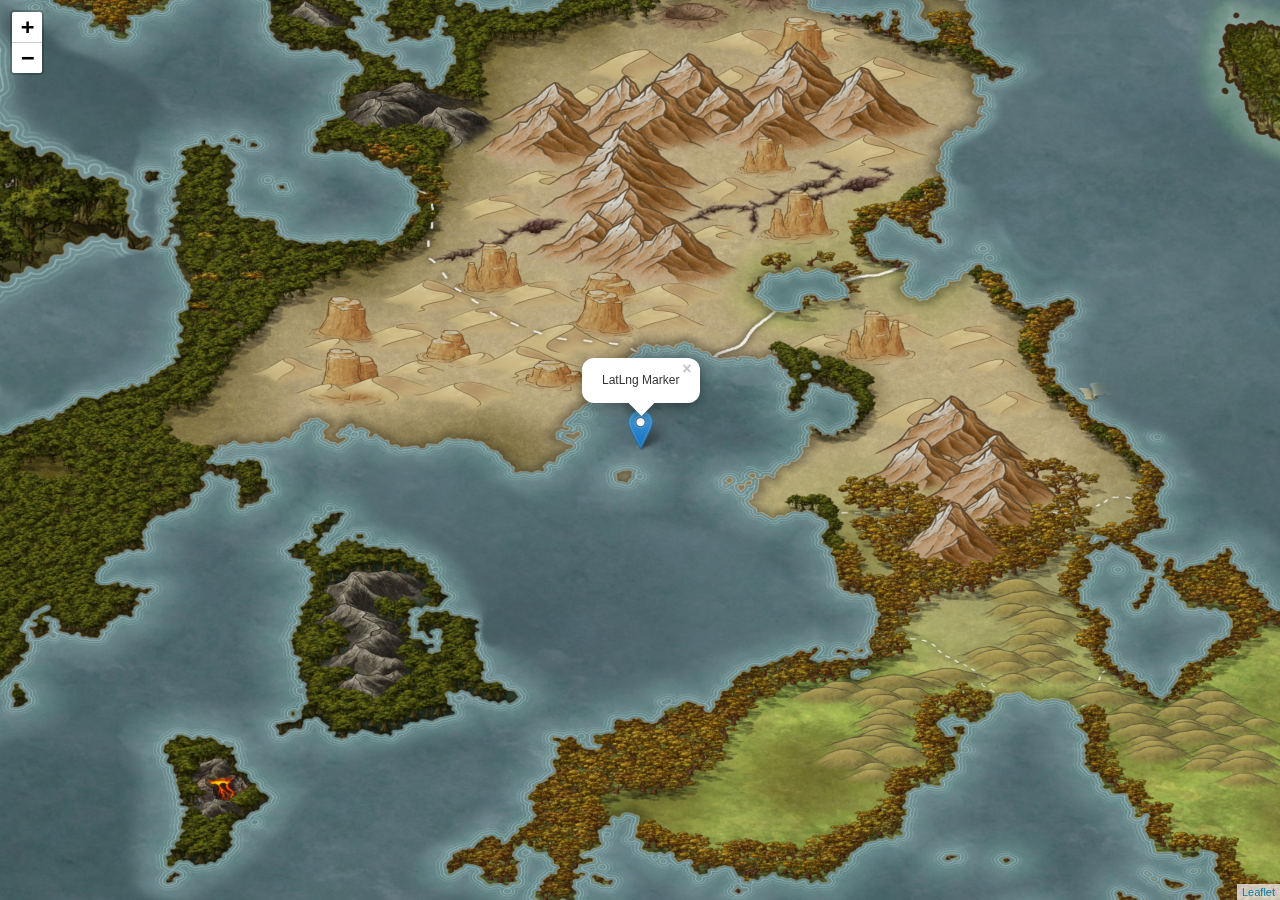
==== atlas_map/index.html @ 491e66ee "MVP - initial commit" ====
<!DOCTYPE html>
<html = style="height: 100%;">
	<head>
		<title>Atlas: Martan Continents</title>
		<meta name="viewport" content="width=device-width, initial-scale=1.0">
		<link rel="stylesheet" href="scripts/leaflet/leaflet.css">
		<script src="scripts/leaflet/leaflet.js"></script>
    <script src="scripts/custom/markers.js"></script>
	</head>
	
	<body style="height: 100%;margin: 0;">
		<div id="map" style="width: 100%; height: 100%; background: #000000;"></div>

<!--Script Container-->
  <script type="text/javascript">

    //Map Layer Creation
    var map = L.map('map').setView([0.000413, 0.00018], 24);
    L.tileLayer('map/{z}/{x}/{y}.webp', {
        continuousWorld: false,
        noWrap: true,	
        minZoom: 20,
        maxZoom: 25,
    }).addTo(map);

    //Dummy Coordinate Marker
    var marker = L.marker([0.000413, 0.00018], {
        draggable: true,
    }).addTo(map);
    marker.bindPopup('LatLng Marker').openPopup();
    marker.on('dragend', function(e) {
        marker.getPopup().setContent(marker.getLatLng().toString()).openOn(map);
    });



  /*
  The following are coordinate markers.
  */
    var hes_duzakh = L.marker([0.000482, 0.000252]).bindPopup('<b>Duzakh</b>');


/* 

//Marker Visbility Controls
  L.control.layers(null, overlays).addTo(map);

//Marker Groups
	var mg_towns = L.layerGroup([el_gulndar,el_teglhus]);
	var mg_towers = L.layerGroup([el_ochri_college]);

//Marker Overlay
	var overlays={
		"Towns" : mg_towns,
		"Towers" : mg_towers,
		}
    
*/



  </script>
<!--Script Container-->

	</body>
</html>
---- atlas_map/scripts/leaflet/leaflet.css ----
/* required styles */

.leaflet-pane,
.leaflet-tile,
.leaflet-marker-icon,
.leaflet-marker-shadow,
.leaflet-tile-container,
.leaflet-pane > svg,
.leaflet-pane > canvas,
.leaflet-zoom-box,
.leaflet-image-layer,
.leaflet-layer {
	position: absolute;
	left: 0;
	top: 0;
	}
.leaflet-container {
	overflow: hidden;
	}
.leaflet-tile,
.leaflet-marker-icon,
.leaflet-marker-shadow {
	-webkit-user-select: none;
	   -moz-user-select: none;
	        user-select: none;
	  -webkit-user-drag: none;
	}
/* Prevents IE11 from highlighting tiles in blue */
.leaflet-tile::selection {
	background: transparent;
}
/* Safari renders non-retina tile on retina better with this, but Chrome is worse */
.leaflet-safari .leaflet-tile {
	image-rendering: -webkit-optimize-contrast;
	}
/* hack that prevents hw layers "stretching" when loading new tiles */
.leaflet-safari .leaflet-tile-container {
	width: 1600px;
	height: 1600px;
	-webkit-transform-origin: 0 0;
	}
.leaflet-marker-icon,
.leaflet-marker-shadow {
	display: block;
	}
/* .leaflet-container svg: reset svg max-width decleration shipped in Joomla! (joomla.org) 3.x */
/* .leaflet-container img: map is broken in FF if you have max-width: 100% on tiles */
.leaflet-container .leaflet-overlay-pane svg,
.leaflet-container .leaflet-marker-pane img,
.leaflet-container .leaflet-shadow-pane img,
.leaflet-container .leaflet-tile-pane img,
.leaflet-container img.leaflet-image-layer,
.leaflet-container .leaflet-tile {
	max-width: none !important;
	max-height: none !important;
	}

.leaflet-container.leaflet-touch-zoom {
	-ms-touch-action: pan-x pan-y;
	touch-action: pan-x pan-y;
	}
.leaflet-container.leaflet-touch-drag {
	-ms-touch-action: pinch-zoom;
	/* Fallback for FF which doesn't support pinch-zoom */
	touch-action: none;
	touch-action: pinch-zoom;
}
.leaflet-container.leaflet-touch-drag.leaflet-touch-zoom {
	-ms-touch-action: none;
	touch-action: none;
}
.leaflet-container {
	-webkit-tap-highlight-color: transparent;
}
.leaflet-container a {
	-webkit-tap-highlight-color: rgba(51, 181, 229, 0.4);
}
.leaflet-tile {
	filter: inherit;
	visibility: hidden;
	}
.leaflet-tile-loaded {
	visibility: inherit;
	}
.leaflet-zoom-box {
	width: 0;
	height: 0;
	-moz-box-sizing: border-box;
	     box-sizing: border-box;
	z-index: 800;
	}
/* workaround for https://bugzilla.mozilla.org/show_bug.cgi?id=888319 */
.leaflet-overlay-pane svg {
	-moz-user-select: none;
	}

.leaflet-pane         { z-index: 400; }

.leaflet-tile-pane    { z-index: 200; }
.leaflet-overlay-pane { z-index: 400; }
.leaflet-shadow-pane  { z-index: 500; }
.leaflet-marker-pane  { z-index: 600; }
.leaflet-tooltip-pane   { z-index: 650; }
.leaflet-popup-pane   { z-index: 700; }

.leaflet-map-pane canvas { z-index: 100; }
.leaflet-map-pane svg    { z-index: 200; }

.leaflet-vml-shape {
	width: 1px;
	height: 1px;
	}
.lvml {
	behavior: url(#default#VML);
	display: inline-block;
	position: absolute;
	}


/* control positioning */

.leaflet-control {
	position: relative;
	z-index: 800;
	pointer-events: visiblePainted; /* IE 9-10 doesn't have auto */
	pointer-events: auto;
	}
.leaflet-top,
.leaflet-bottom {
	position: absolute;
	z-index: 1000;
	pointer-events: none;
	}
.leaflet-top {
	top: 0;
	}
.leaflet-right {
	right: 0;
	}
.leaflet-bottom {
	bottom: 0;
	}
.leaflet-left {
	left: 0;
	}
.leaflet-control {
	float: left;
	clear: both;
	}
.leaflet-right .leaflet-control {
	float: right;
	}
.leaflet-top .leaflet-control {
	margin-top: 10px;
	}
.leaflet-bottom .leaflet-control {
	margin-bottom: 10px;
	}
.leaflet-left .leaflet-control {
	margin-left: 10px;
	}
.leaflet-right .leaflet-control {
	margin-right: 10px;
	}


/* zoom and fade animations */

.leaflet-fade-anim .leaflet-tile {
	will-change: opacity;
	}
.leaflet-fade-anim .leaflet-popup {
	opacity: 0;
	-webkit-transition: opacity 0.2s linear;
	   -moz-transition: opacity 0.2s linear;
	        transition: opacity 0.2s linear;
	}
.leaflet-fade-anim .leaflet-map-pane .leaflet-popup {
	opacity: 1;
	}
.leaflet-zoom-animated {
	-webkit-transform-origin: 0 0;
	    -ms-transform-origin: 0 0;
	        transform-origin: 0 0;
	}
.leaflet-zoom-anim .leaflet-zoom-animated {
	will-change: transform;
	}
.leaflet-zoom-anim .leaflet-zoom-animated {
	-webkit-transition: -webkit-transform 0.25s cubic-bezier(0,0,0.25,1);
	   -moz-transition:    -moz-transform 0.25s cubic-bezier(0,0,0.25,1);
	        transition:         transform 0.25s cubic-bezier(0,0,0.25,1);
	}
.leaflet-zoom-anim .leaflet-tile,
.leaflet-pan-anim .leaflet-tile {
	-webkit-transition: none;
	   -moz-transition: none;
	        transition: none;
	}

.leaflet-zoom-anim .leaflet-zoom-hide {
	visibility: hidden;
	}


/* cursors */

.leaflet-interactive {
	cursor: pointer;
	}
.leaflet-grab {
	cursor: -webkit-grab;
	cursor:    -moz-grab;
	cursor:         grab;
	}
.leaflet-crosshair,
.leaflet-crosshair .leaflet-interactive {
	cursor: crosshair;
	}
.leaflet-popup-pane,
.leaflet-control {
	cursor: auto;
	}
.leaflet-dragging .leaflet-grab,
.leaflet-dragging .leaflet-grab .leaflet-interactive,
.leaflet-dragging .leaflet-marker-draggable {
	cursor: move;
	cursor: -webkit-grabbing;
	cursor:    -moz-grabbing;
	cursor:         grabbing;
	}

/* marker & overlays interactivity */
.leaflet-marker-icon,
.leaflet-marker-shadow,
.leaflet-image-layer,
.leaflet-pane > svg path,
.leaflet-tile-container {
	pointer-events: none;
	}

.leaflet-marker-icon.leaflet-interactive,
.leaflet-image-layer.leaflet-interactive,
.leaflet-pane > svg path.leaflet-interactive,
svg.leaflet-image-layer.leaflet-interactive path {
	pointer-events: visiblePainted; /* IE 9-10 doesn't have auto */
	pointer-events: auto;
	}

/* visual tweaks */

.leaflet-container {
	background: #ddd;
	outline: 0;
	}
.leaflet-container a {
	color: #0078A8;
	}
.leaflet-container a.leaflet-active {
	outline: 2px solid orange;
	}
.leaflet-zoom-box {
	border: 2px dotted #38f;
	background: rgba(255,255,255,0.5);
	}


/* general typography */
.leaflet-container {
	font: 12px/1.5 "Helvetica Neue", Arial, Helvetica, sans-serif;
	}


/* general toolbar styles */

.leaflet-bar {
	box-shadow: 0 1px 5px rgba(0,0,0,0.65);
	border-radius: 4px;
	}
.leaflet-bar a,
.leaflet-bar a:hover {
	background-color: #fff;
	border-bottom: 1px solid #ccc;
	width: 26px;
	height: 26px;
	line-height: 26px;
	display: block;
	text-align: center;
	text-decoration: none;
	color: black;
	}
.leaflet-bar a,
.leaflet-control-layers-toggle {
	background-position: 50% 50%;
	background-repeat: no-repeat;
	display: block;
	}
.leaflet-bar a:hover {
	background-color: #f4f4f4;
	}
.leaflet-bar a:first-child {
	border-top-left-radius: 4px;
	border-top-right-radius: 4px;
	}
.leaflet-bar a:last-child {
	border-bottom-left-radius: 4px;
	border-bottom-right-radius: 4px;
	border-bottom: none;
	}
.leaflet-bar a.leaflet-disabled {
	cursor: default;
	background-color: #f4f4f4;
	color: #bbb;
	}

.leaflet-touch .leaflet-bar a {
	width: 30px;
	height: 30px;
	line-height: 30px;
	}
.leaflet-touch .leaflet-bar a:first-child {
	border-top-left-radius: 2px;
	border-top-right-radius: 2px;
	}
.leaflet-touch .leaflet-bar a:last-child {
	border-bottom-left-radius: 2px;
	border-bottom-right-radius: 2px;
	}

/* zoom control */

.leaflet-control-zoom-in,
.leaflet-control-zoom-out {
	font: bold 18px 'Lucida Console', Monaco, monospace;
	text-indent: 1px;
	}

.leaflet-touch .leaflet-control-zoom-in, .leaflet-touch .leaflet-control-zoom-out  {
	font-size: 22px;
	}


/* layers control */

.leaflet-control-layers {
	box-shadow: 0 1px 5px rgba(0,0,0,0.4);
	background: #fff;
	border-radius: 5px;
	}
.leaflet-control-layers-toggle {
	background-image: url(images/layers.png);
	width: 36px;
	height: 36px;
	}
.leaflet-retina .leaflet-control-layers-toggle {
	background-image: url(images/layers-2x.png);
	background-size: 26px 26px;
	}
.leaflet-touch .leaflet-control-layers-toggle {
	width: 44px;
	height: 44px;
	}
.leaflet-control-layers .leaflet-control-layers-list,
.leaflet-control-layers-expanded .leaflet-control-layers-toggle {
	display: none;
	}
.leaflet-control-layers-expanded .leaflet-control-layers-list {
	display: block;
	position: relative;
	}
.leaflet-control-layers-expanded {
	padding: 6px 10px 6px 6px;
	color: #333;
	background: #fff;
	}
.leaflet-control-layers-scrollbar {
	overflow-y: scroll;
	overflow-x: hidden;
	padding-right: 5px;
	}
.leaflet-control-layers-selector {
	margin-top: 2px;
	position: relative;
	top: 1px;
	}
.leaflet-control-layers label {
	display: block;
	}
.leaflet-control-layers-separator {
	height: 0;
	border-top: 1px solid #ddd;
	margin: 5px -10px 5px -6px;
	}

/* Default icon URLs */
.leaflet-default-icon-path {
	background-image: url(images/marker-icon.png);
	}


/* attribution and scale controls */

.leaflet-container .leaflet-control-attribution {
	background: #fff;
	background: rgba(255, 255, 255, 0.7);
	margin: 0;
	}
.leaflet-control-attribution,
.leaflet-control-scale-line {
	padding: 0 5px;
	color: #333;
	}
.leaflet-control-attribution a {
	text-decoration: none;
	}
.leaflet-control-attribution a:hover {
	text-decoration: underline;
	}
.leaflet-container .leaflet-control-attribution,
.leaflet-container .leaflet-control-scale {
	font-size: 11px;
	}
.leaflet-left .leaflet-control-scale {
	margin-left: 5px;
	}
.leaflet-bottom .leaflet-control-scale {
	margin-bottom: 5px;
	}
.leaflet-control-scale-line {
	border: 2px solid #777;
	border-top: none;
	line-height: 1.1;
	padding: 2px 5px 1px;
	font-size: 11px;
	white-space: nowrap;
	overflow: hidden;
	-moz-box-sizing: border-box;
	     box-sizing: border-box;

	background: #fff;
	background: rgba(255, 255, 255, 0.5);
	}
.leaflet-control-scale-line:not(:first-child) {
	border-top: 2px solid #777;
	border-bottom: none;
	margin-top: -2px;
	}
.leaflet-control-scale-line:not(:first-child):not(:last-child) {
	border-bottom: 2px solid #777;
	}

.leaflet-touch .leaflet-control-attribution,
.leaflet-touch .leaflet-control-layers,
.leaflet-touch .leaflet-bar {
	box-shadow: none;
	}
.leaflet-touch .leaflet-control-layers,
.leaflet-touch .leaflet-bar {
	border: 2px solid rgba(0,0,0,0.2);
	background-clip: padding-box;
	}


/* popup */

.leaflet-popup {
	position: absolute;
	text-align: center;
	margin-bottom: 20px;
	}
.leaflet-popup-content-wrapper {
	padding: 1px;
	text-align: left;
	border-radius: 12px;
	}
.leaflet-popup-content {
	margin: 13px 19px;
	line-height: 1.4;
	}
.leaflet-popup-content p {
	margin: 18px 0;
	}
.leaflet-popup-tip-container {
	width: 40px;
	height: 20px;
	position: absolute;
	left: 50%;
	margin-left: -20px;
	overflow: hidden;
	pointer-events: none;
	}
.leaflet-popup-tip {
	width: 17px;
	height: 17px;
	padding: 1px;

	margin: -10px auto 0;

	-webkit-transform: rotate(45deg);
	   -moz-transform: rotate(45deg);
	    -ms-transform: rotate(45deg);
	        transform: rotate(45deg);
	}
.leaflet-popup-content-wrapper,
.leaflet-popup-tip {
	background: white;
	color: #333;
	box-shadow: 0 3px 14px rgba(0,0,0,0.4);
	}
.leaflet-container a.leaflet-popup-close-button {
	position: absolute;
	top: 0;
	right: 0;
	padding: 4px 4px 0 0;
	border: none;
	text-align: center;
	width: 18px;
	height: 14px;
	font: 16px/14px Tahoma, Verdana, sans-serif;
	color: #c3c3c3;
	text-decoration: none;
	font-weight: bold;
	background: transparent;
	}
.leaflet-container a.leaflet-popup-close-button:hover {
	color: #999;
	}
.leaflet-popup-scrolled {
	overflow: auto;
	border-bottom: 1px solid #ddd;
	border-top: 1px solid #ddd;
	}

.leaflet-oldie .leaflet-popup-content-wrapper {
	-ms-zoom: 1;
	}
.leaflet-oldie .leaflet-popup-tip {
	width: 24px;
	margin: 0 auto;

	-ms-filter: "progid:DXImageTransform.Microsoft.Matrix(M11=0.70710678, M12=0.70710678, M21=-0.70710678, M22=0.70710678)";
	filter: progid:DXImageTransform.Microsoft.Matrix(M11=0.70710678, M12=0.70710678, M21=-0.70710678, M22=0.70710678);
	}
.leaflet-oldie .leaflet-popup-tip-container {
	margin-top: -1px;
	}

.leaflet-oldie .leaflet-control-zoom,
.leaflet-oldie .leaflet-control-layers,
.leaflet-oldie .leaflet-popup-content-wrapper,
.leaflet-oldie .leaflet-popup-tip {
	border: 1px solid #999;
	}


/* div icon */

.leaflet-div-icon {
	background: #fff;
	border: 1px solid #666;
	}


/* Tooltip */
/* Base styles for the element that has a tooltip */
.leaflet-tooltip {
	position: absolute;
	padding: 6px;
	background-color: #fff;
	border: 1px solid #fff;
	border-radius: 3px;
	color: #222;
	white-space: nowrap;
	-webkit-user-select: none;
	-moz-user-select: none;
	-ms-user-select: none;
	user-select: none;
	pointer-events: none;
	box-shadow: 0 1px 3px rgba(0,0,0,0.4);
	}
.leaflet-tooltip.leaflet-clickable {
	cursor: pointer;
	pointer-events: auto;
	}
.leaflet-tooltip-top:before,
.leaflet-tooltip-bottom:before,
.leaflet-tooltip-left:before,
.leaflet-tooltip-right:before {
	position: absolute;
	pointer-events: none;
	border: 6px solid transparent;
	background: transparent;
	content: "";
	}

/* Directions */

.leaflet-tooltip-bottom {
	margin-top: 6px;
}
.leaflet-tooltip-top {
	margin-top: -6px;
}
.leaflet-tooltip-bottom:before,
.leaflet-tooltip-top:before {
	left: 50%;
	margin-left: -6px;
	}
.leaflet-tooltip-top:before {
	bottom: 0;
	margin-bottom: -12px;
	border-top-color: #fff;
	}
.leaflet-tooltip-bottom:before {
	top: 0;
	margin-top: -12px;
	margin-left: -6px;
	border-bottom-color: #fff;
	}
.leaflet-tooltip-left {
	margin-left: -6px;
}
.leaflet-tooltip-right {
	margin-left: 6px;
}
.leaflet-tooltip-left:before,
.leaflet-tooltip-right:before {
	top: 50%;
	margin-top: -6px;
	}
.leaflet-tooltip-left:before {
	right: 0;
	margin-right: -12px;
	border-left-color: #fff;
	}
.leaflet-tooltip-right:before {
	left: 0;
	margin-left: -12px;
	border-right-color: #fff;
	}
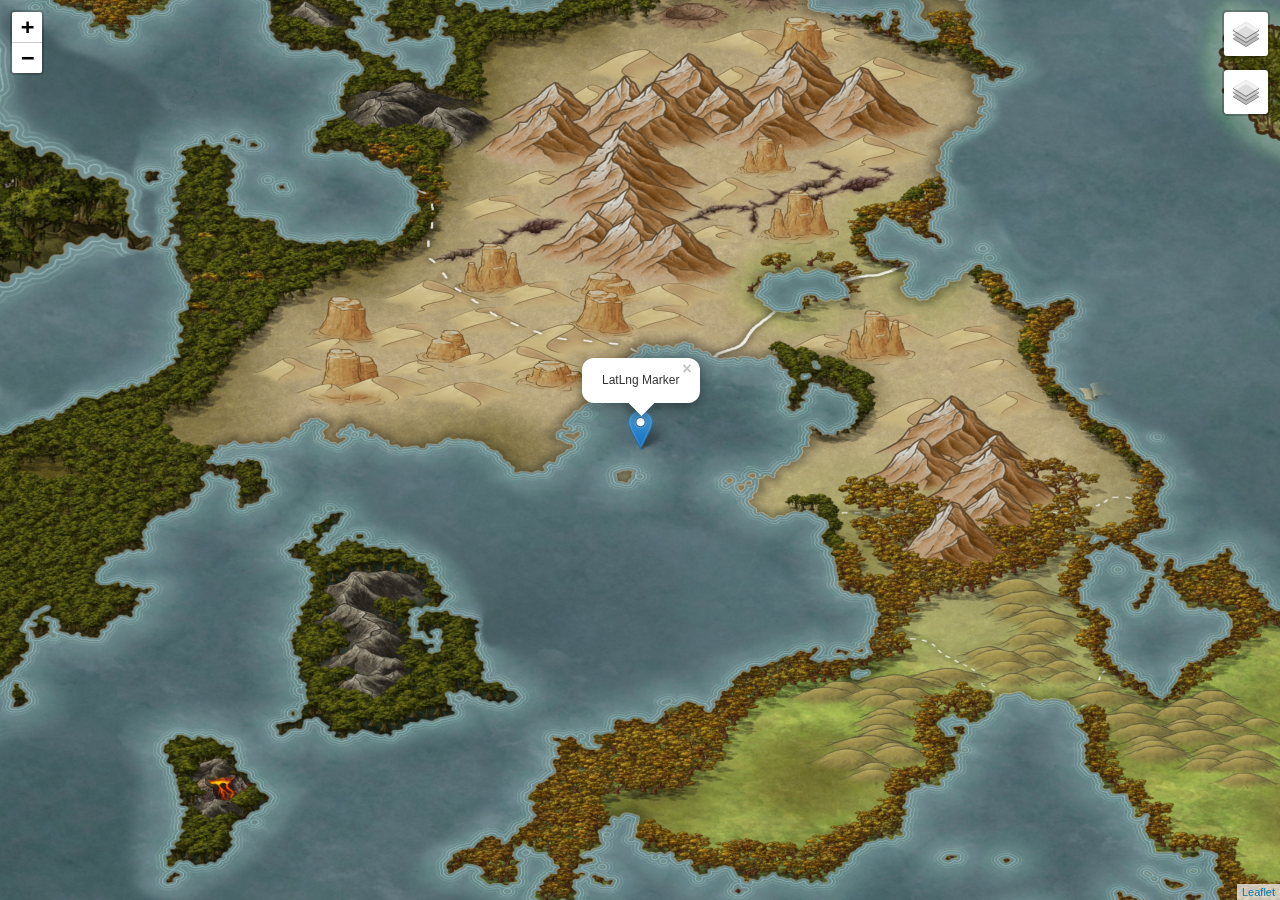
==== commit 9c7c8b82: "0.0.5" ====
--- a/atlas_map/index.html
+++ b/atlas_map/index.html
@@ -33,31 +33,264 @@
     });
 
 
+    //Custom Icons
+    var LocIcon = L.Icon.extend({
+    options: {
+        iconSize:     [30, 50],
+        popupAnchor:  [-3, -10]
+    }
+});
+
+    var capitol = new LocIcon({iconUrl: 'icons/capitol.svg'});
+    var city = new LocIcon({iconUrl: 'icons/city.svg'});
+    var forest = new LocIcon({iconUrl: 'icons/forest.svg'});
+    var military = new LocIcon({iconUrl: 'icons/military.svg'});
+    var mountain = new LocIcon({iconUrl: 'icons/mountain.svg'});
+    var town = new LocIcon({iconUrl: 'icons/town.svg'});
+    var village = new LocIcon({iconUrl: 'icons/village.svg'});
+    var water = new LocIcon({iconUrl: 'icons/water.svg'});
 
   /*
   The following are coordinate markers.
   */
-    var hes_duzakh = L.marker([0.000482, 0.000252]).bindPopup('<b>Duzakh</b>');
-
-
-/* 
-
-//Marker Visbility Controls
-  L.control.layers(null, overlays).addTo(map);
+
+  /* Hesperides */
+    //Capitols
+
+    //Cities
+
+    //Forests
+
+    //Military Installations
+    var hes_mil_duzakh = L.marker([0.000482, 0.000252],{icon: military}).bindPopup('<b>Duzakh</b>');
+    var hes_mil_alder = L.marker([0.00046, 0.00022],{icon: military}).bindPopup('<b>Fort Alder</b>');
+    var hes_mil_craven = L.marker([0.000463, 0.000209],{icon: military}).bindPopup('<b>Fort Craven</b>');
+    var hes_mil_quartermain = L.marker([0.000485, 0.00022],{icon: military}).bindPopup('<b>Fort Quartermain</b>');
+    var hes_mil_khalida = L.marker([0.00047, 0.000294],{icon: military}).bindPopup('<b>Fort Khalida</b>');
+    var hes_mil_hughes = L.marker([0.000456, 0.000295],{icon: military}).bindPopup('<b>Fort Hughes</b>');
+    var hes_mil_adil = L.marker([0.000466, 0.000242],{icon: military}).bindPopup('<b>Fort Adil</b>');
+    var hes_mil_yancey = L.marker([0.000446, 0.000234],{icon: military}).bindPopup('<b>Fort Yancey</b>');
+    var hes_mil_arcturus = L.marker([0.00044, 0.000234],{icon: military}).bindPopup('<b>Fort Arcturus</b>');
+    var hes_mil_lim = L.marker([0.000434, 0.000298],{icon: military}).bindPopup('<b>Fort Lim</b>');
+    var hes_mil_wil = L.marker([0.000424, 0.000298],{icon: military}).bindPopup('<b>Fort Wil</b>');
+    var hes_mil_dy = L.marker([0.000413, 0.000299],{icon: military}).bindPopup('<b>Fort Dy</b>');
+    var hes_mil_buttonwood = L.marker([0.000402, 0.000279],{icon: military}).bindPopup('<b>Fort Buttonwood</b>');
+    var hes_mil_batan = L.marker([0.000404, 0.000264],{icon: military}).bindPopup('<b>Fort Batan</b>');
+    var hes_mil_swythe = L.marker([0.000409, 0.000251],{icon: military}).bindPopup('<b>Fort Swythe</b>');
+    var hes_mil_vera = L.marker([0.000411, 0.000241],{icon: military}).bindPopup('<b>Fort Vera</b>');
+    var hes_mil_halliwell = L.marker([0.00043, 0.000244],{icon: military}).bindPopup('<b>Fort Halliwell</b>');
+    var hes_mil_holm = L.marker([0.00046, 0.000277],{icon: military}).bindPopup('<b>Fort Holm</b>');
+    
+    var hes_mil_dormont = L.marker([0.000402, 0.000274],{icon: military}).bindPopup('<b>Fort d\'Ormont</b>');
+    var hes_mil_dalen = L.marker([0.000401, 0.000267],{icon: military}).bindPopup('<b>Fort d\'Alen</b>');
+    var hes_mil_arlot = L.marker([0.000399, 0.000264],{icon: military}).bindPopup('<b>Fort Arlot</b>');
+    var hes_mil_risban = L.marker([0.000396, 0.000262],{icon: military}).bindPopup('<b>Fort Risban</b>');
+    var hes_mil_daurore = L.marker([0.000391, 0.000262],{icon: military}).bindPopup('<b>Fort d\'Aurore</b>');
+    var hes_mil_mahon = L.marker([0.00038, 0.000273],{icon: military}).bindPopup('<b>Fort Mahon</b>');
+
+    //Mountains
+    var hes_mtn_alagar = L.marker([0.000494, 0.000267],{icon: mountain}).bindPopup('<b>Alagar Mountains</b>');
+    var hes_mtn_racroft = L.marker([0.000482, 0.000274],{icon: mountain}).bindPopup('<b>Racroft Mountains</b>');
+    var hes_mtn_saldiac = L.marker([0.00048, 0.000236],{icon: mountain}).bindPopup('<b>Saldiac Mountains</b>');
+    var hes_mtn_exquet = L.marker([0.000422, 0.000252],{icon: mountain}).bindPopup('<b>Exquet Mountains</b>');
+    var hes_mtn_tolsay = L.marker([0.000399, 0.00027],{icon: mountain}).bindPopup('<b>Tolsay Mountains</b>');
+    var hes_mtn_mannach = L.marker([0.000391, 0.00027],{icon: mountain}).bindPopup('<b>Mannach Mountains</b>');
+
+    //Towns
+
+    //Villages
+
+
+  /* Knife's Edge */
+    //Capitols
+
+    //Cities
+
+    //Forests
+
+    //Military Installations
+
+    //Mountains
+    var kni_mtn_sharpcliff = L.marker([0.00049, 0.000158],{icon: mountain}).bindPopup('<b>Sharpcliff Mountains</b>');
+    var kni_mtn_icebreak = L.marker([0.000493, 0.000109],{icon: mountain}).bindPopup('<b>Icebreak Mountains</b>');
+    var kni_mtn_suscona = L.marker([0.00047, 0.000149],{icon: mountain}).bindPopup('<b>Mt. Suscona</b>');
+
+    //Towns
+
+    //Villages
+
+  /* Lamorra */
+    //Capitols
+
+    //Cities
+
+    //Forests
+
+    //Military Installations
+
+    //Mountains
+    var lam_mtn_uram = L.marker([0.000442, 0.000181],{icon: mountain}).bindPopup('<b>Uram Mountains</b>');
+    var lam_mtn_dulpeaks = L.marker([0.000456, 0.000146],{icon: mountain}).bindPopup('<b>Dulpeaks</b>');
+
+    //Towns
+
+    //Villages
+
+  /* Nograd */
+    //Capitols
+
+    //Cities
+
+    //Forests
+
+    //Military Installations
+
+    //Mountains
+    var nog_mtn_trilug = L.marker([0.000411, 0.000206],{icon: mountain}).bindPopup('<b>Trilug Mountains</b>');
+
+    //Towns
+
+    //Villages
+
+  /* Abhainn */
+    //Capitols
+
+    //Cities
+ 
+    //Forests
+
+    //Military Installations
+    var abh_mil_ulzadon = L.marker([0.000392, 0.000169],{icon: military}).bindPopup('<b>Ul\'Zadon</b>');
+    var abh_mil_ulnog = L.marker([0.000408, 0.000155],{icon: military}).bindPopup('<b>Ul\'Nog</b>');
+
+    //Mountains
+    var abh_mtn_cian = L.marker([0.000397, 0.000157],{icon: mountain}).bindPopup('<b>Cian Mountains</b>');
+    var abh_mtn_cresrood = L.marker([0.000384, 0.000144],{icon: mountain}).bindPopup('<b>Mt. Cresrood</b>');
+
+    //Towns
+
+    //Villages
+    var abh_vil_taewe = L.marker([0.000396, 0.000155],{icon: village}).bindPopup('<b>Taewe</b>');
+
+  /* Prizrak Drakona */
+    //Capitols
+
+    //Cities
+
+    //Forests
+    var pri_for_valerian = L.marker([0.000439, 0.000115],{icon: forest}).bindPopup('<b>Valerian Bamboo Grove</b> <p>A dense forest of bamboo that separates the border of Lamorra from Prizrak Drakona.</p>');
+    var pri_for_chemeris = L.marker([0.000444, 0.000075],{icon: forest}).bindPopup('<b>Chemeris Rainforest</b>');
+    var pri_for_khotov = L.marker([0.00041, 0.00009],{icon: forest}).bindPopup('<b>Khotov Rainforest</b>');
+
+
+    //Military Installations
+
+    //Mountains
+    var pri_mtn_tolbanov = L.marker([0.000452, 0.00009],{icon: mountain}).bindPopup('<b>Tolbanov Mountains</b>');
+
+    //Towns
+
+    //Villages
 
 //Marker Groups
-	var mg_towns = L.layerGroup([el_gulndar,el_teglhus]);
-	var mg_towers = L.layerGroup([el_ochri_college]);
+	/* var capitols_group = L.layerGroup([
+    el_gulndar,
+    el_teglhus
+  ]);
+  */
+
+/* 	var cities_group = L.layerGroup([el_ochri_college]);
+ */  
+
+var forests_group = L.layerGroup([
+  pri_for_valerian,
+  pri_for_chemeris,
+  pri_for_khotov
+]);
+
+
+/*  var military_group = L.layerGroup([el_ochri_college]);
+ */ 
+
+ var mountains_group = L.layerGroup([
+    hes_mtn_alagar,
+    hes_mtn_racroft,
+    hes_mtn_saldiac,
+    hes_mtn_exquet,
+    hes_mtn_tolsay,
+    hes_mtn_mannach,
+    kni_mtn_sharpcliff,
+    kni_mtn_icebreak,
+    kni_mtn_suscona,
+    lam_mtn_uram,
+    lam_mtn_dulpeaks,
+    nog_mtn_trilug,
+    abh_mtn_cian,
+    abh_mtn_cresrood,
+    pri_mtn_tolbanov
+  ]);
+
+/* 	var towns_group = L.layerGroup([el_ochri_college]);
+ */  
+/* var villages_group = L.layerGroup([el_ochri_college]);
+ */
+  /* var hesperides_group = L.layerGroup([
+    hes_mtn_alagar,
+    hes_mtn_racroft,
+    hes_mtn_saldiac,
+    hes_mtn_exquet,
+    hes_mtn_tolsay,
+    hes_mtn_mannach,
+  ]); */
+
+/* 	var prizrak_drakona_group = L.layerGroup([
+    pri_mtn_tolbanov
+  ]); */
+
+/*   var lamorra_group = L.layerGroup([
+    lam_mtn_uram,
+    lam_mtn_dulpeaks
+  ]); */
+
+	var abhainn_group = L.layerGroup([
+    abh_mtn_cian,
+    abh_mtn_cresrood,
+    abh_mil_ulnog,
+    abh_mil_ulzadon,
+    abh_vil_taewe
+  ]);
+
+/*   var knifes_edge_group = L.layerGroup([
+    kni_mtn_sharpcliff,
+    kni_mtn_icebreak,
+    kni_mtn_suscona,
+  ]); */
+
+/*   var imperial_group = L.layerGroup([
+
+  ]);  */
+  
+
+
+
 
 //Marker Overlay
-	var overlays={
-		"Towns" : mg_towns,
-		"Towers" : mg_towers,
+	var poi_overlays={
+    "Mountains" : mountains_group,
+    "Forests" : forests_group,
+		}
+    var continent_overlays={
+    "Abhainn": abhainn_group
+    //"Hesperides" : hesperides_group,
+    //"Knife's Edge": knifes_edge_group,
+    //"Lamorra": lamorra_group,
+    //"Nograd": nograd_group,
+    //"Prizrak Drakona": prizrak_drakona_group
 		}
     
-*/
-
-
+//Marker Visbility Controls
+L.control.layers(null, poi_overlays).addTo(map);
+L.control.layers(null, continent_overlays).addTo(map);
 
   </script>
 <!--Script Container-->
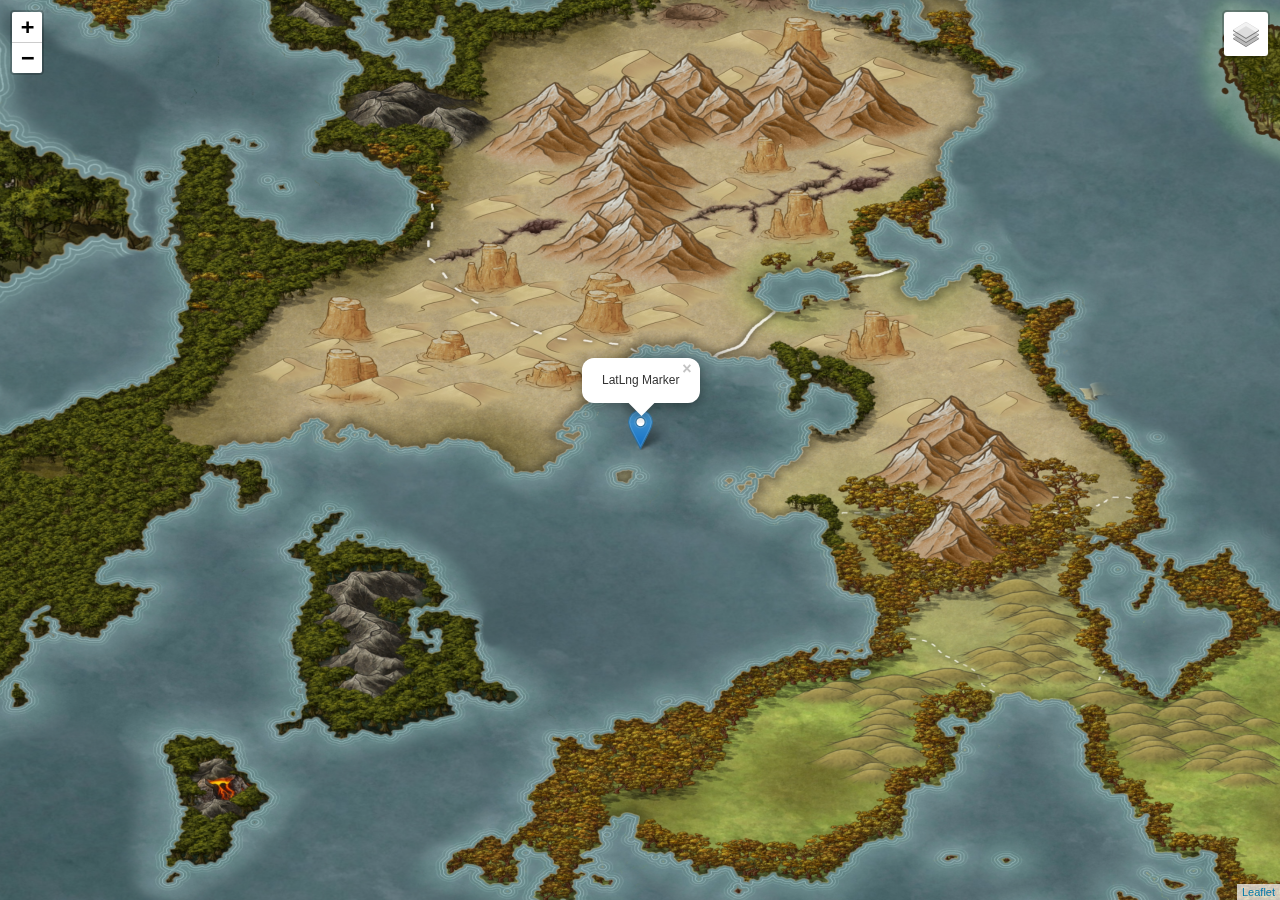
==== commit 700aeb47: "v0.0.7" ====
--- a/atlas_map/index.html
+++ b/atlas_map/index.html
@@ -29,7 +29,7 @@
     }).addTo(map);
     marker.bindPopup('LatLng Marker').openPopup();
     marker.on('dragend', function(e) {
-        marker.getPopup().setContent(marker.getLatLng().toString()).openOn(map);
+    marker.getPopup().setContent(marker.getLatLng().toString()).openOn(map);
     });
 
 
@@ -41,27 +41,76 @@
     }
 });
 
-    var capitol = new LocIcon({iconUrl: 'icons/capitol.svg'});
-    var city = new LocIcon({iconUrl: 'icons/city.svg'});
-    var forest = new LocIcon({iconUrl: 'icons/forest.svg'});
-    var military = new LocIcon({iconUrl: 'icons/military.svg'});
-    var mountain = new LocIcon({iconUrl: 'icons/mountain.svg'});
-    var town = new LocIcon({iconUrl: 'icons/town.svg'});
-    var village = new LocIcon({iconUrl: 'icons/village.svg'});
-    var water = new LocIcon({iconUrl: 'icons/water.svg'});
-
-  /*
-  The following are coordinate markers.
-  */
+  var capitol = new LocIcon({iconUrl: 'icons/capitol.svg'});
+  var city = new LocIcon({iconUrl: 'icons/city.svg'});
+  var forest = new LocIcon({iconUrl: 'icons/forest.svg'});
+  var military = new LocIcon({iconUrl: 'icons/military.svg'});
+  var mountain = new LocIcon({iconUrl: 'icons/mountain.svg'});
+  var town = new LocIcon({iconUrl: 'icons/town.svg'});
+  var village = new LocIcon({iconUrl: 'icons/village.svg'});
+  var water = new LocIcon({iconUrl: 'icons/water.svg'});
+
+/*
+THE FOLLOWING ARE COORDINATE MARKER VARIABLES.
+*/
 
   /* Hesperides */
     //Capitols
 
+      //Leonychus
+      var hes_cap_kardia = L.marker([0.000467, 0.000226],{icon: capitol}).bindPopup('<b>Kardia</b>');
+      var hes_cap_asaak = L.marker([0.000454, 0.000293],{icon: capitol}).bindPopup('<b>Asaak</b>');
+      var hes_cap_kamran = L.marker([0.00044, 0.000291],{icon: capitol}).bindPopup('<b>Kamran</b>');
+      var hes_cap_tayakoli = L.marker([0.000447, 0.000274],{icon: capitol}).bindPopup('<b>Tayakoli</b>');
+      var hes_cap_enayat = L.marker([0.000437, 0.000277],{icon: capitol}).bindPopup('<b>Enayat</b>');
+      var hes_cap_orrin = L.marker([0.000429, 0.000292],{icon: capitol}).bindPopup('<b>Orrin</b>');
+      var hes_cap_herlaug = L.marker([0.000425, 0.00028],{icon: capitol}).bindPopup('<b>Herlaug</b>');
+      var hes_cap_valdis = L.marker([0.00042, 0.000294],{icon: capitol}).bindPopup('<b>Valdis</b>');
+      var hes_cap_vili = L.marker([0.00042, 0.000299],{icon: capitol}).bindPopup('<b>Vili</b>');
+      var hes_cap_hallvard = L.marker([0.000419, 0.000279],{icon: capitol}).bindPopup('<b>Hallvard</b>');
+      var hes_cap_gildr = L.marker([0.000414, 0.000273],{icon: capitol}).bindPopup('<b>Gildr</b>');
+      var hes_cap_asketill = L.marker([0.000407, 0.000261],{icon: capitol}).bindPopup('<b>Asketill</b>');
+      var hes_cap_xanthos = L.marker([0.000423, 0.000249],{icon: capitol}).bindPopup('<b>Xanthos</b>');
+      var hes_cap_kydonia = L.marker([0.000427, 0.000253],{icon: capitol}).bindPopup('<b>Kydonia</b>');
+      var hes_cap_iasg = L.marker([0.00043, 0.000248],{icon: capitol}).bindPopup('<b>Iasg</b>');
+      var hes_cap_reumh = L.marker([0.000435, 0.000264],{icon: capitol}).bindPopup('<b>Reumh</b>');
+      var hes_cap_portcaishen = L.marker([0.000447, 0.000235],{icon: capitol}).bindPopup('<b>Port Caishen</b>');
+
+      //Floraison
+      var hes_cap_pessac = L.marker([0.000396, 0.000272],{icon: capitol}).bindPopup('<b>Pessac</b>');
+
     //Cities
 
+      //Leonychus
+      var hes_cit_callipolis = L.marker([0.000459, 0.000215],{icon: city}).bindPopup('<b>Callipolis</b>');
+      var hes_cit_apollonia = L.marker([0.000467, 0.000237],{icon: city}).bindPopup('<b>Apollonia</b>');
+      var hes_cit_ambrosius = L.marker([0.000459, 0.00026],{icon: city}).bindPopup('<b>Ambrosius</b>');
+      var hes_cit_isfahan = L.marker([0.000451, 0.000288],{icon: city}).bindPopup('<b>Isfahan</b>');
+      var hes_cit_abbasi = L.marker([0.000448, 0.000292],{icon: city}).bindPopup('<b>Abbasi</b>');
+      var hes_cit_reza = L.marker([0.000445, 0.000285],{icon: city}).bindPopup('<b>Reza</b>');
+      var hes_cit_arzhang = L.marker([0.000451, 0.000272],{icon: city}).bindPopup('<b>Arzhang</b>');
+      var hes_cit_javad = L.marker([0.000436, 0.000295],{icon: city}).bindPopup('<b>Javad</b>');
+      var hes_cit_mar = L.marker([0.000429, 0.000298],{icon: city}).bindPopup('<b>Mar</b>');
+      var hes_cit_birstan = L.marker([0.000423, 0.00029],{icon: city}).bindPopup('<b>Birstan</b>');
+      var hes_cit_grimar = L.marker([0.000419, 0.000287],{icon: city}).bindPopup('<b>Grimar</b>');
+      var hes_cit_hrelling = L.marker([0.000412, 0.000268],{icon: city}).bindPopup('<b>Hrelling</b>');
+      var hes_cit_raghnall = L.marker([0.000412, 0.000247],{icon: city}).bindPopup('<b>Raghnall</b>');
+      var hes_cit_ainmire = L.marker([0.000415, 0.000241],{icon: city}).bindPopup('<b>Ainmire</b>');
+      var hes_cit_clothach = L.marker([0.000426, 0.000262],{icon: city}).bindPopup('<b>Clothach</b>');
+      var hes_cit_oldcliff = L.marker([0.000445, 0.00023],{icon: city}).bindPopup('<b>Oldcliff</b>');
+
+      //Floraison
+      var hes_cit_daxcitadel = L.marker([0.000399, 0.000272],{icon: city}).bindPopup('<b>Dax Citadel</b>');
+      var hes_cit_talence = L.marker([0.000391, 0.000284],{icon: city}).bindPopup('<b>Talence</b>');
+      var hes_cit_veritas = L.marker([0.000385, 0.000267],{icon: city}).bindPopup('<b>Veritas</b>');
+
     //Forests
+      //Leonychus
+      
+      //Floraison
 
     //Military Installations
+      //Leonychus
     var hes_mil_duzakh = L.marker([0.000482, 0.000252],{icon: military}).bindPopup('<b>Duzakh</b>');
     var hes_mil_alder = L.marker([0.00046, 0.00022],{icon: military}).bindPopup('<b>Fort Alder</b>');
     var hes_mil_craven = L.marker([0.000463, 0.000209],{icon: military}).bindPopup('<b>Fort Craven</b>');
@@ -81,25 +130,142 @@
     var hes_mil_halliwell = L.marker([0.00043, 0.000244],{icon: military}).bindPopup('<b>Fort Halliwell</b>');
     var hes_mil_holm = L.marker([0.00046, 0.000277],{icon: military}).bindPopup('<b>Fort Holm</b>');
     
+      //Floraison
     var hes_mil_dormont = L.marker([0.000402, 0.000274],{icon: military}).bindPopup('<b>Fort d\'Ormont</b>');
     var hes_mil_dalen = L.marker([0.000401, 0.000267],{icon: military}).bindPopup('<b>Fort d\'Alen</b>');
     var hes_mil_arlot = L.marker([0.000399, 0.000264],{icon: military}).bindPopup('<b>Fort Arlot</b>');
     var hes_mil_risban = L.marker([0.000396, 0.000262],{icon: military}).bindPopup('<b>Fort Risban</b>');
     var hes_mil_daurore = L.marker([0.000391, 0.000262],{icon: military}).bindPopup('<b>Fort d\'Aurore</b>');
-    var hes_mil_mahon = L.marker([0.00038, 0.000273],{icon: military}).bindPopup('<b>Fort Mahon</b>');
+    var hes_mil_mahon = L.marker([0.000381, 0.000273],{icon: military}).bindPopup('<b>Fort Mahon</b>');
+    var hes_mil_despoir = L.marker([0.000386, 0.00026],{icon: military}).bindPopup('<b>Fort d\'Espoir</b>');
+    var hes_mil_dorages = L.marker([0.000394, 0.000286],{icon: military}).bindPopup('<b>Fort d\'Orages</b>');
+    var hes_mil_calais = L.marker([0.000399, 0.000278],{icon: military}).bindPopup('<b>Fort Calais</b>');
+    var hes_mil_dos = L.marker([0.0004, 0.000265],{icon: military}).bindPopup('<b>Fort d\'Os</b>');
 
     //Mountains
+      //Leonychus
     var hes_mtn_alagar = L.marker([0.000494, 0.000267],{icon: mountain}).bindPopup('<b>Alagar Mountains</b>');
     var hes_mtn_racroft = L.marker([0.000482, 0.000274],{icon: mountain}).bindPopup('<b>Racroft Mountains</b>');
     var hes_mtn_saldiac = L.marker([0.00048, 0.000236],{icon: mountain}).bindPopup('<b>Saldiac Mountains</b>');
     var hes_mtn_exquet = L.marker([0.000422, 0.000252],{icon: mountain}).bindPopup('<b>Exquet Mountains</b>');
+
+      //Floraison
     var hes_mtn_tolsay = L.marker([0.000399, 0.00027],{icon: mountain}).bindPopup('<b>Tolsay Mountains</b>');
     var hes_mtn_mannach = L.marker([0.000391, 0.00027],{icon: mountain}).bindPopup('<b>Mannach Mountains</b>');
 
     //Towns
+      //Leonychus
+      var hes_tow_abydos = L.marker([0.000469, 0.000219],{icon: town}).bindPopup('<b>Abydos</b>');
+      var hes_tow_rivermeet = L.marker([0.000473, 0.000259],{icon: town}).bindPopup('<b>Rivermeet</b>');
+      var hes_tow_heloros = L.marker([0.00046, 0.000264],{icon: town}).bindPopup('<b>Heloros</b>');
+      var hes_tow_itanos = L.marker([0.000464, 0.000272],{icon: town}).bindPopup('<b>Itanos</b>');
+      var hes_tow_salamis = L.marker([0.000464, 0.000284],{icon: town}).bindPopup('<b>Salamis</b>');
+      var hes_tow_mountmead = L.marker([0.000467, 0.000294],{icon: town}).bindPopup('<b>Mountmead</b>');
+      var hes_tow_fahraj = L.marker([0.000449, 0.000295],{icon: town}).bindPopup('<b>Fahraj</b>');
+      var hes_tow_bayat = L.marker([0.00045, 0.000284],{icon: town}).bindPopup('<b>Bayat</b>');
+      var hes_tow_majid = L.marker([0.000446, 0.00028],{icon: town}).bindPopup('<b>Majid</b>');
+      var hes_tow_siavash = L.marker([0.000445, 0.00027],{icon: town}).bindPopup('<b>Siavash</b>');
+      var hes_tow_parsa = L.marker([0.000442, 0.000268],{icon: town}).bindPopup('<b>Parsa</b>');
+      var hes_tow_eleyphis = L.marker([0.000438, 0.000271],{icon: town}).bindPopup('<b>Eleyphis</b>');
+      var hes_tow_adaron = L.marker([0.000439, 0.000284],{icon: town}).bindPopup('<b>Adaron</b>');
+      var hes_tow_andvett = L.marker([0.000433, 0.000294],{icon: town}).bindPopup('<b>Andvett</b>');
+      var hes_tow_vidkunn = L.marker([0.000424, 0.000286],{icon: town}).bindPopup('<b>Vidkunn</b>');
+      var hes_tow_hadd = L.marker([0.000415, 0.000296],{icon: town}).bindPopup('<b>Hadd</b>');
+      var hes_tow_agmundr = L.marker([0.000416, 0.000278],{icon: town}).bindPopup('<b>Agmundr</b>');
+      var hes_tow_naddod = L.marker([0.000408, 0.000281],{icon: town}).bindPopup('<b>Naddod</b>');
+      var hes_tow_seakirk = L.marker([0.000407, 0.000277],{icon: town}).bindPopup('<b>Seakirk</b>');
+      var hes_tow_borstig = L.marker([0.000407, 0.000269],{icon: town}).bindPopup('<b>Borstig</b>');
+      var hes_tow_minka = L.marker([0.000417, 0.000264],{icon: town}).bindPopup('<b>Minka</b>');
+      var hes_tow_ayamonn = L.marker([0.000413, 0.000254],{icon: town}).bindPopup('<b>Ayamonn</b>');
+      var hes_tow_lochlainn = L.marker([0.000423, 0.000247],{icon: town}).bindPopup('<b>Lochlainn</b>');
+      var hes_tow_carhal = L.marker([0.000432, 0.000248],{icon: town}).bindPopup('<b>town_name</b>');
+
+      //Floraison
+      var hes_tow_ramsay = L.marker([0.000389, 0.000261],{icon: town}).bindPopup('<b>Ramsay</b>');
+      var hes_tow_bellegarde = L.marker([0.000392, 0.000274],{icon: town}).bindPopup('<b>Bellegarde</b>');
+      var hes_tow_rachdale = L.marker([0.000383, 0.000278],{icon: town}).bindPopup('<b>Rachdale</b>');
 
     //Villages
-
+      //Leonychus
+    var hes_vil_rizinia = L.marker([0.000462, 0.00021],{icon: village}).bindPopup('<b>Rizinia</b>');
+    var hes_vil_pitane = L.marker([0.000463, 0.000217],{icon: village}).bindPopup('<b>Pitane</b>');
+    var hes_vil_hewe = L.marker([0.000473, 0.000224],{icon: village}).bindPopup('<b>Hewe</b>');
+    var hes_vil_frostedge = L.marker([0.000474, 0.00023],{icon: village}).bindPopup('<b>Frostedge</b>');
+    var hes_vil_crescentvalley = L.marker([0.000476, 0.000234],{icon: village}).bindPopup('<b>Crescent Valley</b>');
+    var hes_vil_escarcha = L.marker([0.000475, 0.000243],{icon: village}).bindPopup('<b>Escarcha</b>');
+    var hes_vil_pinonera = L.marker([0.000471, 0.000248],{icon: village}).bindPopup('<b>Piñonera</b>');
+    var hes_vil_penketh = L.marker([0.000492, 0.000247],{icon: village}).bindPopup('<b>Penketh</b>');
+    var hes_vil_holmfirth = L.marker([0.000494, 0.000258],{icon: village}).bindPopup('<b>Holmfirth</b>');
+    var hes_vil_skegness = L.marker([0.000497, 0.00027],{icon: village}).bindPopup('<b>Skegness</b>');
+    var hes_vil_sutton = L.marker([0.000495, 0.000274],{icon: village}).bindPopup('<b>Sutton</b>');
+    var hes_vil_galdreth = L.marker([0.000493, 0.000277],{icon: village}).bindPopup('<b>Galdreth</b>');
+    var hes_vil_kilead = L.marker([0.000492, 0.000276],{icon: village}).bindPopup('<b>Kilead</b>');
+    var hes_vil_exeter = L.marker([0.000491, 0.000277],{icon: village}).bindPopup('<b>Exeter</b>');
+    var hes_vil_valledediamante = L.marker([0.000487, 0.000268],{icon: village}).bindPopup('<b>Valle de Diamante</b>');
+    var hes_vil_kinrith = L.marker([0.000488, 0.000287],{icon: village}).bindPopup('<b>Kinrith</b>');
+    var hes_vil_makrinos = L.marker([0.000485, 0.000282],{icon: village}).bindPopup('<b>Makrinos</b>');
+    var hes_vil_heartwood = L.marker([0.000481, 0.00027],{icon: village}).bindPopup('<b>Heartwood</b>');
+    var hes_vil_kald = L.marker([0.000472, 0.000273],{icon: village}).bindPopup('<b>Kald</b>');
+    var hes_vil_claethorpes = L.marker([0.000462, 0.000248],{icon: village}).bindPopup('<b>Claethorpes</b>');
+    var hes_vil_oakwood = L.marker([0.000461, 0.000251],{icon: village}).bindPopup('<b>Oakwood</b>');
+    var hes_vil_greenedge= L.marker([0.000468, 0.000265],{icon: village}).bindPopup('<b>Greenedge</b>');
+    var hes_vil_tarradale = L.marker([0.000468, 0.000275],{icon: village}).bindPopup('<b>Tarradale</b>');
+    var hes_vil_stratos = L.marker([0.000467, 0.000289],{icon: village}).bindPopup('<b>Stratos</b>');
+    var hes_vil_sybaris = L.marker([0.000463, 0.000293],{icon: village}).bindPopup('<b>Sybaris</b>');
+    var hes_vil_akylas = L.marker([0.000461, 0.000289],{icon: village}).bindPopup('<b>Akylas</b>');
+    var hes_vil_dumajran = L.marker([0.000458, 0.000294],{icon: village}).bindPopup('<b>Dumajran</b>');
+    var hes_vil_ganzak = L.marker([0.000448, 0.000283],{icon: village}).bindPopup('<b>Ganzak</b>');
+    var hes_vil_dvin = L.marker([0.000446, 0.000288],{icon: village}).bindPopup('<b>Dvin</b>');
+    var hes_vil_daving = L.marker([0.000442, 0.000271],{icon: village}).bindPopup('<b>Daving</b>');
+    var hes_vil_lauterbrunnen = L.marker([0.000434, 0.000282],{icon: village}).bindPopup('<b>Lauterbrunnen</b>');
+    var hes_vil_hillstop = L.marker([0.000436, 0.00029],{icon: village}).bindPopup('<b>Hillstop</b>');
+    var hes_vil_gudleif = L.marker([0.000433, 0.000288],{icon: village}).bindPopup('<b>Gudleif</b>');
+    var hes_vil_surt = L.marker([0.000432, 0.000284],{icon: village}).bindPopup('<b>Surt</b>');
+    var hes_vil_oddny = L.marker([0.000429, 0.000282],{icon: village}).bindPopup('<b>Oddny</b>');
+    var hes_vil_sigewulf = L.marker([0.000429, 0.000287],{icon: village}).bindPopup('<b>Sigewulf</b>');
+    var hes_vil_ulfheid = L.marker([0.000426, 0.000286],{icon: village}).bindPopup('<b>Uldheid</b>');
+    var hes_vil_eivor = L.marker([0.000426, 0.000291],{icon: village}).bindPopup('<b>Eivor</b>');
+    var hes_vil_synin = L.marker([0.000425, 0.000297],{icon: village}).bindPopup('<b>Synin</b>');
+    var hes_vil_stowe = L.marker([0.000421, 0.000288],{icon: village}).bindPopup('<b>Stowe</b>');
+    var hes_vil_lodbrok = L.marker([0.000421, 0.000294],{icon: village}).bindPopup('<b>Lodbrok</b>');
+    var hes_vil_midplains = L.marker([0.000413, 0.000294],{icon: village}).bindPopup('<b>Midplains</b>');
+    var hes_vil_dracfield = L.marker([0.000409, 0.00029],{icon: village}).bindPopup('<b>Dracfield</b>');
+    var hes_vil_shieling = L.marker([0.000412, 0.000285],{icon: village}).bindPopup('<b>Shieling</b>');
+    var hes_vil_eldham = L.marker([0.000411, 0.000281],{icon: village}).bindPopup('<b>Eldham</b>');
+    var hes_vil_farmersfield = L.marker([0.000418, 0.00027],{icon: village}).bindPopup('<b>Farmer\'s Field</b>');
+    var hes_vil_steinn = L.marker([0.00041, 0.000277],{icon: village}).bindPopup('<b>Steinn</b>');
+    var hes_vil_wavefront = L.marker([0.000404, 0.000279],{icon: village}).bindPopup('<b>Wavefront</b>');
+    var hes_vil_astrakane = L.marker([0.000404, 0.000268],{icon: village}).bindPopup('<b>Astrakane</b>');
+    var hes_vil_sakerkeep = L.marker([0.000405, 0.000259],{icon: village}).bindPopup('<b>Saker Keep</b>');
+    var hes_vil_willsden = L.marker([0.000409, 0.000263],{icon: village}).bindPopup('<b>Willsden</b>');
+    var hes_vil_yngvar = L.marker([0.000413, 0.000262],{icon: village}).bindPopup('<b>Yngvar</b>');
+    var hes_vil_cainnech = L.marker([0.000416, 0.000256],{icon: village}).bindPopup('<b>Cainneach</b>');
+    var hes_vil_teigue = L.marker([0.000415, 0.000248],{icon: village}).bindPopup('<b>Teigue</b>');
+    var hes_vil_tierney = L.marker([0.000411, 0.000243],{icon: village}).bindPopup('<b>Tierney</b>');
+    var hes_vil_coalville = L.marker([0.000424, 0.000257],{icon: village}).bindPopup('<b>Coalville</b>');
+    var hes_vil_defalls = L.marker([0.000428, 0.000245],{icon: village}).bindPopup('<b>Defalls</b>');
+    var hes_vil_muiris = L.marker([0.00043, 0.00025],{icon: village}).bindPopup('<b>Muiris</b>');
+    var hes_vil_muireach = L.marker([0.000431, 0.000256],{icon: village}).bindPopup('<b>Muireach</b>');
+    var hes_vil_daire = L.marker([0.000432, 0.000255],{icon: village}).bindPopup('<b>Daire</b>');
+    var hes_vil_estebahia = L.marker([0.000428, 0.000262],{icon: village}).bindPopup('<b>Estebahía</b>');
+    var hes_vil_gagoza = L.marker([0.000432, 0.000259],{icon: village}).bindPopup('<b>Gagoza</b>');
+    var hes_vil_cassair = L.marker([0.000433, 0.000259],{icon: village}).bindPopup('<b>Cassair</b>');
+    var hes_vil_labhras = L.marker([0.000433, 0.000266],{icon: village}).bindPopup('<b>Labhras</b>');
+    var hes_vil_islasalvaje = L.marker([0.000431, 0.000265],{icon: village}).bindPopup('<b>Isla Salvaje</b>');
+    var hes_vil_norcoast= L.marker([0.000448, 0.00023],{icon: village}).bindPopup('<b>Norcoast</b>');
+    var hes_vil_dorton = L.marker([0.000442, 0.000236],{icon: village}).bindPopup('<b>Dorton</b>');
+    var hes_vil_toftanes = L.marker([0.00044, 0.000239],{icon: village}).bindPopup('<b>Toftanes</b>');
+
+      //Floraison
+    var hes_vil_caen = L.marker([0.000399, 0.000268],{icon: village}).bindPopup('<b>Caen</b>');
+    var hes_vil_calucon = L.marker([0.000397, 0.000277],{icon: village}).bindPopup('<b>Caluçon</b>');
+    var hes_vil_vannes = L.marker([0.000397, 0.000265],{icon: village}).bindPopup('<b>Vannes</b>');
+    var hes_vil_orlak = L.marker([0.000388, 0.000266],{icon: village}).bindPopup('<b>Orlak</b>');
+    var hes_vil_larkinge = L.marker([0.000388, 0.000271],{icon: village}).bindPopup('<b>Larkinge</b>');
+    var hes_vil_briarrose = L.marker([0.000384, 0.000271],{icon: village}).bindPopup('<b>Briar Rose</b>');
+    var hes_vil_aramore = L.marker([0.00039, 0.000276],{icon: village}).bindPopup('<b>Aramore</b>');
+    var hes_vil_carlisle = L.marker([0.000395, 0.000281],{icon: village}).bindPopup('<b>Carlise</b>');
+    var hes_vil_honfleur = L.marker([0.000392, 0.000286],{icon: village}).bindPopup('<b>Honfleur</b>');
 
   /* Knife's Edge */
     //Capitols
@@ -170,7 +336,7 @@
     //Towns
 
     //Villages
-    var abh_vil_taewe = L.marker([0.000396, 0.000155],{icon: village}).bindPopup('<b>Taewe</b>');
+    var abh_vil_taewe = L.marker([0.000396, 0.000155],{icon: village}).bindPopup('<b>Taewe</b><p>A lone settlement at the heart of Abhainn. Difficult to find even when plotted on a map because of the untamed wilds.');
 
   /* Prizrak Drakona */
     //Capitols
@@ -192,15 +358,28 @@
 
     //Villages
 
-//Marker Groups
-	/* var capitols_group = L.layerGroup([
-    el_gulndar,
-    el_teglhus
-  ]);
-  */
-
-/* 	var cities_group = L.layerGroup([el_ochri_college]);
- */  
+/*
+THE FOLLOWING ARE MARKER GROUPS.
+*/
+
+/*
+var capitols_group = L.layerGroup([
+
+//Floraison
+  hes_cap_pessac
+]);
+*/
+
+/*
+var cities_group = L.layerGroup([
+
+//Floraison
+  hes_cit_daxcitadel,
+  hes_cit_talence,
+  hes_cit_veritas,
+]);
+*/  
+
 
 var forests_group = L.layerGroup([
   pri_for_valerian,
@@ -209,88 +388,473 @@
 ]);
 
 
-/*  var military_group = L.layerGroup([el_ochri_college]);
- */ 
-
- var mountains_group = L.layerGroup([
-    hes_mtn_alagar,
-    hes_mtn_racroft,
-    hes_mtn_saldiac,
-    hes_mtn_exquet,
-    hes_mtn_tolsay,
-    hes_mtn_mannach,
-    kni_mtn_sharpcliff,
-    kni_mtn_icebreak,
-    kni_mtn_suscona,
-    lam_mtn_uram,
-    lam_mtn_dulpeaks,
-    nog_mtn_trilug,
-    abh_mtn_cian,
-    abh_mtn_cresrood,
-    pri_mtn_tolbanov
-  ]);
-
-/* 	var towns_group = L.layerGroup([el_ochri_college]);
- */  
-/* var villages_group = L.layerGroup([el_ochri_college]);
+/*
+var military_group = L.layerGroup([
+
+]);
+*/ 
+
+var mountains_group = L.layerGroup([
+  hes_mtn_alagar,
+  hes_mtn_racroft,
+  hes_mtn_saldiac,
+  hes_mtn_exquet,
+  hes_mtn_tolsay,
+  hes_mtn_mannach,
+  kni_mtn_sharpcliff,
+  kni_mtn_icebreak,
+  kni_mtn_suscona,
+  lam_mtn_uram,
+  lam_mtn_dulpeaks,
+  nog_mtn_trilug,
+  abh_mtn_cian,
+  abh_mtn_cresrood,
+  pri_mtn_tolbanov
+]);
+
+/*
+var towns_group = L.layerGroup([
+
+//Floraison
+  hes_tow_ramsay,
+  hes_tow_bellegarde,
+  hes_tow_rachdale,
+]);
  */
-  /* var hesperides_group = L.layerGroup([
-    hes_mtn_alagar,
-    hes_mtn_racroft,
-    hes_mtn_saldiac,
-    hes_mtn_exquet,
-    hes_mtn_tolsay,
-    hes_mtn_mannach,
-  ]); */
-
-/* 	var prizrak_drakona_group = L.layerGroup([
-    pri_mtn_tolbanov
-  ]); */
-
-/*   var lamorra_group = L.layerGroup([
-    lam_mtn_uram,
-    lam_mtn_dulpeaks
-  ]); */
-
-	var abhainn_group = L.layerGroup([
-    abh_mtn_cian,
-    abh_mtn_cresrood,
-    abh_mil_ulnog,
-    abh_mil_ulzadon,
-    abh_vil_taewe
-  ]);
-
-/*   var knifes_edge_group = L.layerGroup([
-    kni_mtn_sharpcliff,
-    kni_mtn_icebreak,
-    kni_mtn_suscona,
-  ]); */
-
-/*   var imperial_group = L.layerGroup([
-
-  ]);  */
+
+/* var villages_group = L.layerGroup([
+
+//Floraison
+  hes_vil_caen,
+  hes_vil_calucon,
+  hes_vil_vannes,
+  hes_vil_orlak,
+  hes_vil_larkinge,
+  hes_vil_briarrose,
+  hes_vil_aramore,
+  hes_vil_carlisle,
+  hes_vil_honfleur,
+]);
+*/
+
+
+var hesperides_group = L.layerGroup([
+  //Leonychus Empire
+  hes_cap_kardia,
+  hes_cap_asaak,
+  hes_cap_kamran,
+  hes_cap_tayakoli, 
+  hes_cap_enayat, 
+  hes_cap_orrin, 
+  hes_cap_herlaug, 
+  hes_cap_vili,
+  hes_cap_valdis, 
+  hes_cap_hallvard, 
+  hes_cap_gildr, 
+  hes_cap_asketill,
+  hes_cap_xanthos,
+  hes_cap_kydonia,
+  hes_cap_iasg,
+  hes_cap_reumh, 
+  hes_cap_portcaishen, 
+  hes_cit_callipolis, 
+  hes_cit_apollonia, 
+  hes_cit_ambrosius, 
+  hes_cit_isfahan, 
+  hes_cit_abbasi, 
+  hes_cit_reza, 
+  hes_cit_arzhang, 
+  hes_cit_javad, 
+  hes_cit_mar, 
+  hes_cit_birstan, 
+  hes_cit_grimar,
+  hes_cit_hrelling, 
+  hes_cit_raghnall, 
+  hes_cit_ainmire, 
+  hes_cit_clothach, 
+  hes_cit_oldcliff, 
+  hes_mil_duzakh,
+  hes_mil_alder,
+  hes_mil_craven,
+  hes_mil_quartermain,
+  hes_mil_khalida,
+  hes_mil_hughes,
+  hes_mil_adil,
+  hes_mil_yancey,
+  hes_mil_arcturus,
+  hes_mil_lim,
+  hes_mil_wil,
+  hes_mil_dy,
+  hes_mil_buttonwood,
+  hes_mil_batan,
+  hes_mil_swythe,
+  hes_mil_vera,
+  hes_mil_halliwell,
+  hes_mil_holm,
+  hes_mtn_alagar,
+  hes_mtn_racroft,
+  hes_mtn_saldiac,
+  hes_mtn_exquet,
+  hes_tow_abydos, 
+  hes_tow_rivermeet, 
+  hes_tow_heloros, 
+  hes_tow_itanos, 
+  hes_tow_salamis, 
+  hes_tow_mountmead,
+  hes_tow_fahraj, 
+  hes_tow_bayat, 
+  hes_tow_majid, 
+  hes_tow_siavash, 
+  hes_tow_parsa, 
+  hes_tow_eleyphis, 
+  hes_tow_adaron, 
+  hes_tow_andvett, 
+  hes_tow_vidkunn, 
+  hes_tow_hadd, 
+  hes_tow_agmundr, 
+  hes_tow_naddod, 
+  hes_tow_seakirk, 
+  hes_tow_borstig, 
+  hes_tow_minka, 
+  hes_tow_ayamonn, 
+  hes_tow_lochlainn, 
+  hes_tow_carhal,
+  hes_vil_rizinia,
+  hes_vil_pitane,
+  hes_vil_hewe,
+  hes_vil_frostedge,
+  hes_vil_crescentvalley,
+  hes_vil_escarcha,
+  hes_vil_pinonera,
+  hes_vil_penketh,
+  hes_vil_holmfirth,
+  hes_vil_skegness,
+  hes_vil_sutton,
+  hes_vil_galdreth,
+  hes_vil_kilead,
+  hes_vil_exeter,
+  hes_vil_valledediamante,
+  hes_vil_kinrith,
+  hes_vil_makrinos,
+  hes_vil_heartwood,
+  hes_vil_kald,
+  hes_vil_claethorpes,
+  hes_vil_oakwood,
+  hes_vil_greenedge,
+  hes_vil_tarradale,
+  hes_vil_stratos,
+  hes_vil_sybaris,
+  hes_vil_akylas,
+  hes_vil_dumajran,
+  hes_vil_ganzak,
+  hes_vil_dvin,
+  hes_vil_daving,
+  hes_vil_lauterbrunnen,
+  hes_vil_hillstop,
+  hes_vil_gudleif,
+  hes_vil_surt,
+  hes_vil_oddny,
+  hes_vil_sigewulf,
+  hes_vil_ulfheid,
+  hes_vil_eivor,
+  hes_vil_synin,
+  hes_vil_stowe,
+  hes_vil_lodbrok,
+  hes_vil_midplains,
+  hes_vil_dracfield,
+  hes_vil_shieling,
+  hes_vil_eldham,
+  hes_vil_farmersfield,
+  hes_vil_steinn,
+  hes_vil_wavefront,
+  hes_vil_astrakane,
+  hes_vil_sakerkeep,
+  hes_vil_willsden,
+  hes_vil_yngvar,
+  hes_vil_cainnech,
+  hes_vil_teigue,
+  hes_vil_tierney,
+  hes_vil_coalville,
+  hes_vil_defalls,
+  hes_vil_muiris,
+  hes_vil_muireach,
+  hes_vil_daire,
+  hes_vil_estebahia,
+  hes_vil_gagoza,
+  hes_vil_cassair,
+  hes_vil_labhras,
+  hes_vil_islasalvaje,
+  hes_vil_norcoast,
+  hes_vil_dorton,
+  hes_vil_toftanes,
+
+  //Floraison
+  hes_vil_caen,
+  hes_vil_calucon,
+  hes_vil_vannes,
+  hes_vil_orlak,
+  hes_vil_larkinge,
+  hes_vil_briarrose,
+  hes_vil_aramore,
+  hes_vil_carlisle,
+  hes_vil_honfleur,
+  hes_tow_ramsay,
+  hes_tow_bellegarde,
+  hes_tow_rachdale,
+  hes_mtn_tolsay,
+  hes_mtn_mannach,
+  hes_mil_dormont,
+  hes_mil_dalen,
+  hes_mil_arlot,
+  hes_mil_risban,
+  hes_mil_daurore,
+  hes_mil_mahon,
+  hes_mil_despoir,
+  hes_mil_dorages,
+  hes_mil_calais,
+  hes_mil_dos,
+  hes_cit_daxcitadel,
+  hes_cit_talence,
+  hes_cit_veritas,
+  hes_cap_pessac
+]); 
+
+/* 
+var prizrak_drakona_group = L.layerGroup([
+  pri_mtn_tolbanov
+]); 
+*/
+
+/*
+var lamorra_group = L.layerGroup([
+  lam_mtn_uram,
+  lam_mtn_dulpeaks
+]); 
+*/
+
+var abhainn_group = L.layerGroup([
+  abh_mtn_cian,
+  abh_mtn_cresrood,
+  abh_mil_ulnog,
+  abh_mil_ulzadon,
+  abh_vil_taewe
+]);
+
+/*
+var knifes_edge_group = L.layerGroup([
+  kni_mtn_sharpcliff,
+  kni_mtn_icebreak,
+  kni_mtn_suscona,
+]); 
+*/
+
+
+var imperial_group = L.layerGroup([
+  hes_cap_kardia,
+  hes_cap_asaak,
+  hes_cap_kamran,
+  hes_cap_tayakoli, 
+  hes_cap_enayat, 
+  hes_cap_orrin, 
+  hes_cap_herlaug,
+  hes_cap_vili, 
+  hes_cap_valdis, 
+  hes_cap_hallvard, 
+  hes_cap_gildr, 
+  hes_cap_asketill,
+  hes_cap_xanthos,
+  hes_cap_kydonia,
+  hes_cap_iasg,
+  hes_cap_reumh, 
+  hes_cap_portcaishen, 
+  hes_cit_callipolis, 
+  hes_cit_apollonia, 
+  hes_cit_ambrosius, 
+  hes_cit_isfahan, 
+  hes_cit_abbasi, 
+  hes_cit_reza, 
+  hes_cit_arzhang, 
+  hes_cit_javad, 
+  hes_cit_mar, 
+  hes_cit_birstan, 
+  hes_cit_grimar,
+  hes_cit_hrelling, 
+  hes_cit_raghnall, 
+  hes_cit_ainmire, 
+  hes_cit_clothach, 
+  hes_cit_oldcliff, 
+  hes_mil_duzakh,
+  hes_mil_alder,
+  hes_mil_craven,
+  hes_mil_quartermain,
+  hes_mil_khalida,
+  hes_mil_hughes,
+  hes_mil_adil,
+  hes_mil_yancey,
+  hes_mil_arcturus,
+  hes_mil_lim,
+  hes_mil_wil,
+  hes_mil_dy,
+  hes_mil_buttonwood,
+  hes_mil_batan,
+  hes_mil_swythe,
+  hes_mil_vera,
+  hes_mil_halliwell,
+  hes_mil_holm,
+  hes_mtn_alagar,
+  hes_mtn_racroft,
+  hes_mtn_saldiac,
+  hes_mtn_exquet,
+  hes_tow_abydos, 
+  hes_tow_rivermeet, 
+  hes_tow_heloros, 
+  hes_tow_itanos, 
+  hes_tow_salamis, 
+  hes_tow_mountmead,
+  hes_tow_fahraj, 
+  hes_tow_bayat, 
+  hes_tow_majid, 
+  hes_tow_siavash, 
+  hes_tow_parsa, 
+  hes_tow_eleyphis, 
+  hes_tow_adaron, 
+  hes_tow_andvett, 
+  hes_tow_vidkunn, 
+  hes_tow_hadd, 
+  hes_tow_agmundr, 
+  hes_tow_naddod, 
+  hes_tow_seakirk, 
+  hes_tow_borstig, 
+  hes_tow_minka, 
+  hes_tow_ayamonn, 
+  hes_tow_lochlainn, 
+  hes_tow_carhal,
+  hes_vil_rizinia,
+  hes_vil_pitane,
+  hes_vil_hewe,
+  hes_vil_frostedge,
+  hes_vil_crescentvalley,
+  hes_vil_escarcha,
+  hes_vil_pinonera,
+  hes_vil_penketh,
+  hes_vil_holmfirth,
+  hes_vil_skegness,
+  hes_vil_sutton,
+  hes_vil_galdreth,
+  hes_vil_kilead,
+  hes_vil_exeter,
+  hes_vil_valledediamante,
+  hes_vil_kinrith,
+  hes_vil_makrinos,
+  hes_vil_heartwood,
+  hes_vil_kald,
+  hes_vil_claethorpes,
+  hes_vil_oakwood,
+  hes_vil_greenedge,
+  hes_vil_tarradale,
+  hes_vil_stratos,
+  hes_vil_sybaris,
+  hes_vil_akylas,
+  hes_vil_dumajran,
+  hes_vil_ganzak,
+  hes_vil_dvin,
+  hes_vil_daving,
+  hes_vil_lauterbrunnen,
+  hes_vil_hillstop,
+  hes_vil_gudleif,
+  hes_vil_surt,
+  hes_vil_oddny,
+  hes_vil_sigewulf,
+  hes_vil_ulfheid,
+  hes_vil_eivor,
+  hes_vil_synin,
+  hes_vil_stowe,
+  hes_vil_lodbrok,
+  hes_vil_midplains,
+  hes_vil_dracfield,
+  hes_vil_shieling,
+  hes_vil_eldham,
+  hes_vil_farmersfield,
+  hes_vil_steinn,
+  hes_vil_wavefront,
+  hes_vil_astrakane,
+  hes_vil_sakerkeep,
+  hes_vil_willsden,
+  hes_vil_yngvar,
+  hes_vil_cainnech,
+  hes_vil_teigue,
+  hes_vil_tierney,
+  hes_vil_coalville,
+  hes_vil_defalls,
+  hes_vil_muiris,
+  hes_vil_muireach,
+  hes_vil_daire,
+  hes_vil_estebahia,
+  hes_vil_gagoza,
+  hes_vil_cassair,
+  hes_vil_labhras,
+  hes_vil_islasalvaje,
+  hes_vil_norcoast,
+  hes_vil_dorton,
+  hes_vil_toftanes
+]);  
   
-
-
-
+var floriason_group = L.layerGroup([
+  hes_vil_caen,
+  hes_vil_calucon,
+  hes_vil_vannes,
+  hes_vil_orlak,
+  hes_vil_larkinge,
+  hes_vil_briarrose,
+  hes_vil_aramore,
+  hes_vil_carlisle,
+  hes_vil_honfleur,
+  hes_tow_ramsay,
+  hes_tow_bellegarde,
+  hes_tow_rachdale,
+  hes_mtn_tolsay,
+  hes_mtn_mannach,
+  hes_mil_dormont,
+  hes_mil_dalen,
+  hes_mil_arlot,
+  hes_mil_risban,
+  hes_mil_daurore,
+  hes_mil_mahon,
+  hes_mil_despoir,
+  hes_mil_dorages,
+  hes_mil_calais,
+  hes_mil_dos,
+  hes_cit_daxcitadel,
+  hes_cit_talence,
+  hes_cit_veritas,
+  hes_cap_pessac
+]);
 
 //Marker Overlay
-	var poi_overlays={
+	var overlays={
+    //"Capitols": capitols_group,
+    //"Cities": cities_group,
+    //"Towns": towns_group,
+    //"Villages": villages_group,
+    //"Military Installations": military_group,
+
     "Mountains" : mountains_group,
     "Forests" : forests_group,
-		}
-    var continent_overlays={
-    "Abhainn": abhainn_group
-    //"Hesperides" : hesperides_group,
+    //"Bodies of Water": water_group,
+
+    "Abhainn": abhainn_group,
+    "Hesperides" : hesperides_group,
     //"Knife's Edge": knifes_edge_group,
     //"Lamorra": lamorra_group,
     //"Nograd": nograd_group,
-    //"Prizrak Drakona": prizrak_drakona_group
+    //"Prizrak Drakona": prizrak_drakona_group,
+
+    "Leonychus Empire": imperial_group,
+    "Floraison": floriason_group
 		}
     
 //Marker Visbility Controls
-L.control.layers(null, poi_overlays).addTo(map);
-L.control.layers(null, continent_overlays).addTo(map);
+L.control.layers(null, overlays).addTo(map);
 
   </script>
 <!--Script Container-->
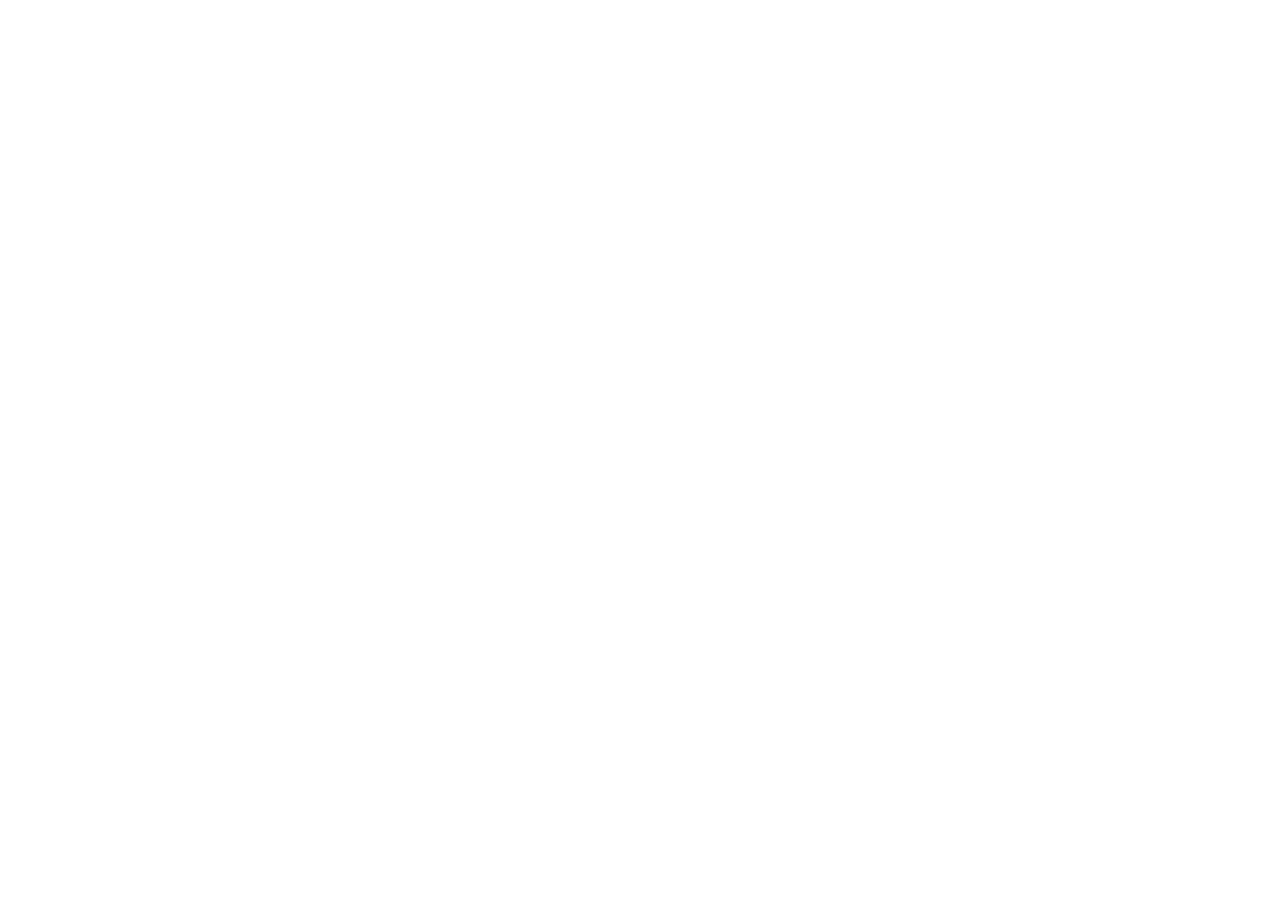
==== commit 87cb477c: "v1.0.0" ====
--- a/atlas_map/index.html
+++ b/atlas_map/index.html
@@ -1,863 +1,1849 @@
 <!DOCTYPE html>
-<html = style="height: 100%;">
-	<head>
-		<title>Atlas: Martan Continents</title>
-		<meta name="viewport" content="width=device-width, initial-scale=1.0">
-		<link rel="stylesheet" href="scripts/leaflet/leaflet.css">
-		<script src="scripts/leaflet/leaflet.js"></script>
-    <script src="scripts/custom/markers.js"></script>
-	</head>
-	
-	<body style="height: 100%;margin: 0;">
-		<div id="map" style="width: 100%; height: 100%; background: #000000;"></div>
-
-<!--Script Container-->
+<html=style="height: 100%;">
+
+<head>
+  <title>Atlas: Martan Continents</title>
+  <meta name="viewport" content="width=device-width, initial-scale=1.0">
+  <link rel="stylesheet" href="scripts/leaflet/leaflet.css">
+  <script src="scripts/leaflet/leaflet.js"></script>
+  <script src="scripts/custom/markers.js"></script>
+</head>
+
+<body style="height: 100%;margin: 0;">
+  <div id="map" style="width: 100%; height: 100%; background: #000000;"></div>
+
+  <!--Script Container-->
   <script type="text/javascript">
 
     //Map Layer Creation
     var map = L.map('map').setView([0.000413, 0.00018], 24);
     L.tileLayer('map/{z}/{x}/{y}.webp', {
-        continuousWorld: false,
-        noWrap: true,	
-        minZoom: 20,
-        maxZoom: 25,
+      continuousWorld: false,
+      noWrap: true,
+      minZoom: 20,
+      maxZoom: 25,
     }).addTo(map);
 
+    /*
     //Dummy Coordinate Marker
     var marker = L.marker([0.000413, 0.00018], {
-        draggable: true,
-    }).addTo(map);
-    marker.bindPopup('LatLng Marker').openPopup();
-    marker.on('dragend', function(e) {
-    marker.getPopup().setContent(marker.getLatLng().toString()).openOn(map);
+      draggable: true,
+      }).addTo(map);
+      marker.bindPopup('LatLng Marker').openPopup();
+      marker.on('dragend', function(e) {
+      marker.getPopup().setContent(marker.getLatLng().toString()).openOn(map);
     });
-
+    */
 
     //Custom Icons
     var LocIcon = L.Icon.extend({
-    options: {
-        iconSize:     [30, 50],
-        popupAnchor:  [-3, -10]
+      options: {
+        iconSize: [40, 40],
+        popupAnchor: [10, 10]
+      }
+    });
+
+    var capitol = new LocIcon({ iconUrl: 'icons/capitol.svg' });
+    var city = new LocIcon({ iconUrl: 'icons/city.svg' });
+    var forest = new LocIcon({ iconUrl: 'icons/forest.svg' });
+    var military = new LocIcon({ iconUrl: 'icons/military.svg' });
+    var mountain = new LocIcon({ iconUrl: 'icons/mountain.svg' });
+    var town = new LocIcon({ iconUrl: 'icons/town.svg' });
+    var village = new LocIcon({ iconUrl: 'icons/village.svg' });
+    var water = new LocIcon({ iconUrl: 'icons/water.svg' });
+
+    /*
+    THE FOLLOWING ARE COORDINATE MARKER VARIABLES.
+    */
+
+    /* Hesperides */
+    //Capitols
+
+    //Leonychus
+    var hes_cap_kardia = L.marker([0.000467, 0.000226], { icon: capitol }).bindPopup('<b>Kardia</b>');
+    var hes_cap_asaak = L.marker([0.000454, 0.000293], { icon: capitol }).bindPopup('<b>Asaak</b>');
+    var hes_cap_kamran = L.marker([0.00044, 0.000291], { icon: capitol }).bindPopup('<b>Kamran</b>');
+    var hes_cap_tayakoli = L.marker([0.000447, 0.000274], { icon: capitol }).bindPopup('<b>Tayakoli</b>');
+    var hes_cap_enayat = L.marker([0.000437, 0.000277], { icon: capitol }).bindPopup('<b>Enayat</b>');
+    var hes_cap_orrin = L.marker([0.000429, 0.000292], { icon: capitol }).bindPopup('<b>Orrin</b>');
+    var hes_cap_herlaug = L.marker([0.000425, 0.00028], { icon: capitol }).bindPopup('<b>Herlaug</b>');
+    var hes_cap_valdis = L.marker([0.00042, 0.000294], { icon: capitol }).bindPopup('<b>Valdis</b>');
+    var hes_cap_vili = L.marker([0.00042, 0.000299], { icon: capitol }).bindPopup('<b>Vili</b>');
+    var hes_cap_hallvard = L.marker([0.000419, 0.000279], { icon: capitol }).bindPopup('<b>Hallvard</b>');
+    var hes_cap_gildr = L.marker([0.000414, 0.000273], { icon: capitol }).bindPopup('<b>Gildr</b>');
+    var hes_cap_asketill = L.marker([0.000407, 0.000261], { icon: capitol }).bindPopup('<b>Asketill</b>');
+    var hes_cap_xanthos = L.marker([0.000423, 0.000249], { icon: capitol }).bindPopup('<b>Xanthos</b>');
+    var hes_cap_kydonia = L.marker([0.000427, 0.000253], { icon: capitol }).bindPopup('<b>Kydonia</b>');
+    var hes_cap_iasg = L.marker([0.00043, 0.000248], { icon: capitol }).bindPopup('<b>Iasg</b>');
+    var hes_cap_reumh = L.marker([0.000435, 0.000264], { icon: capitol }).bindPopup('<b>Reumh</b>');
+    var hes_cap_portcaishen = L.marker([0.000447, 0.000235], { icon: capitol }).bindPopup('<b>Port Caishen</b>');
+
+    //Floraison
+    var hes_cap_pessac = L.marker([0.000396, 0.000272], { icon: capitol }).bindPopup('<b>Pessac</b>');
+
+    //Cities
+
+    //Leonychus
+    var hes_cit_callipolis = L.marker([0.000459, 0.000215], { icon: city }).bindPopup('<b>Callipolis</b>');
+    var hes_cit_apollonia = L.marker([0.000467, 0.000237], { icon: city }).bindPopup('<b>Apollonia</b>');
+    var hes_cit_ambrosius = L.marker([0.000459, 0.00026], { icon: city }).bindPopup('<b>Ambrosius</b>');
+    var hes_cit_isfahan = L.marker([0.000451, 0.000288], { icon: city }).bindPopup('<b>Isfahan</b>');
+    var hes_cit_abbasi = L.marker([0.000448, 0.000292], { icon: city }).bindPopup('<b>Abbasi</b>');
+    var hes_cit_reza = L.marker([0.000445, 0.000285], { icon: city }).bindPopup('<b>Reza</b>');
+    var hes_cit_arzhang = L.marker([0.000451, 0.000272], { icon: city }).bindPopup('<b>Arzhang</b>');
+    var hes_cit_javad = L.marker([0.000436, 0.000295], { icon: city }).bindPopup('<b>Javad</b>');
+    var hes_cit_mar = L.marker([0.000429, 0.000298], { icon: city }).bindPopup('<b>Mar</b>');
+    var hes_cit_birstan = L.marker([0.000423, 0.00029], { icon: city }).bindPopup('<b>Birstan</b>');
+    var hes_cit_grimar = L.marker([0.000419, 0.000287], { icon: city }).bindPopup('<b>Grimar</b>');
+    var hes_cit_hrelling = L.marker([0.000412, 0.000268], { icon: city }).bindPopup('<b>Hrelling</b>');
+    var hes_cit_raghnall = L.marker([0.000412, 0.000247], { icon: city }).bindPopup('<b>Raghnall</b>');
+    var hes_cit_ainmire = L.marker([0.000415, 0.000241], { icon: city }).bindPopup('<b>Ainmire</b>');
+    var hes_cit_clothach = L.marker([0.000426, 0.000262], { icon: city }).bindPopup('<b>Clothach</b>');
+    var hes_cit_oldcliff = L.marker([0.000445, 0.00023], { icon: city }).bindPopup('<b>Oldcliff</b>');
+
+    //Floraison
+    var hes_cit_daxcitadel = L.marker([0.000399, 0.000272], { icon: city }).bindPopup('<b>Dax Citadel</b>');
+    var hes_cit_talence = L.marker([0.000391, 0.000284], { icon: city }).bindPopup('<b>Talence</b>');
+    var hes_cit_veritas = L.marker([0.000385, 0.000267], { icon: city }).bindPopup('<b>Veritas</b>');
+
+    //Forests
+    //Leonychus
+    var hes_for_frostnorthtimberland = L.marker([0.000469, 0.000257], { icon: forest }).bindPopup('<b>Frostnorth Timberland</b>');
+    var hes_for_mapleridgegrove = L.marker([0.000454, 0.000289], { icon: forest }).bindPopup('<b>Mapleridge Groves</b>');
+    var hes_for_nmagewilds = L.marker([0.000404, 0.000263], { icon: forest }).bindPopup('<b>Northern Magewilds</b>');
+    var hes_for_bonadenforest = L.marker([0.000417, 0.000245], { icon: forest }).bindPopup('<b>Bonaden Forest</b>');
+
+    //Floraison
+    var hes_for_smagewilds = L.marker([0.000386, 0.000273], { icon: forest }).bindPopup('<b>Southern Magewilds</b>');
+
+
+    //Military Installations
+    //Leonychus
+    var hes_mil_duzakh = L.marker([0.000482, 0.000252], { icon: military }).bindPopup('<b>Duzakh</b>');
+    var hes_mil_alder = L.marker([0.00046, 0.00022], { icon: military }).bindPopup('<b>Fort Alder</b>');
+    var hes_mil_craven = L.marker([0.000463, 0.000209], { icon: military }).bindPopup('<b>Fort Craven</b>');
+    var hes_mil_quartermain = L.marker([0.000485, 0.00022], { icon: military }).bindPopup('<b>Fort Quartermain</b>');
+    var hes_mil_khalida = L.marker([0.00047, 0.000294], { icon: military }).bindPopup('<b>Fort Khalida</b>');
+    var hes_mil_hughes = L.marker([0.000456, 0.000295], { icon: military }).bindPopup('<b>Fort Hughes</b>');
+    var hes_mil_adil = L.marker([0.000466, 0.000242], { icon: military }).bindPopup('<b>Fort Adil</b>');
+    var hes_mil_yancey = L.marker([0.000446, 0.000234], { icon: military }).bindPopup('<b>Fort Yancey</b>');
+    var hes_mil_arcturus = L.marker([0.00044, 0.000234], { icon: military }).bindPopup('<b>Fort Arcturus</b>');
+    var hes_mil_lim = L.marker([0.000434, 0.000298], { icon: military }).bindPopup('<b>Fort Lim</b>');
+    var hes_mil_wil = L.marker([0.000424, 0.000298], { icon: military }).bindPopup('<b>Fort Wil</b>');
+    var hes_mil_dy = L.marker([0.000413, 0.000299], { icon: military }).bindPopup('<b>Fort Dy</b>');
+    var hes_mil_buttonwood = L.marker([0.000402, 0.000279], { icon: military }).bindPopup('<b>Fort Buttonwood</b>');
+    var hes_mil_batan = L.marker([0.000404, 0.000264], { icon: military }).bindPopup('<b>Fort Batan</b>');
+    var hes_mil_swythe = L.marker([0.000409, 0.000251], { icon: military }).bindPopup('<b>Fort Swythe</b>');
+    var hes_mil_vera = L.marker([0.000411, 0.000241], { icon: military }).bindPopup('<b>Fort Vera</b>');
+    var hes_mil_halliwell = L.marker([0.00043, 0.000244], { icon: military }).bindPopup('<b>Fort Halliwell</b>');
+    var hes_mil_holm = L.marker([0.00046, 0.000278], { icon: military }).bindPopup('<b>Fort Holm</b>');
+
+    //Floraison
+    var hes_mil_dormont = L.marker([0.000402, 0.000274], { icon: military }).bindPopup('<b>Fort d\'Ormont</b>');
+    var hes_mil_dalen = L.marker([0.000401, 0.000267], { icon: military }).bindPopup('<b>Fort d\'Alen</b>');
+    var hes_mil_arlot = L.marker([0.000399, 0.000264], { icon: military }).bindPopup('<b>Fort Arlot</b>');
+    var hes_mil_risban = L.marker([0.000396, 0.000262], { icon: military }).bindPopup('<b>Fort Risban</b>');
+    var hes_mil_daurore = L.marker([0.000391, 0.000262], { icon: military }).bindPopup('<b>Fort d\'Aurore</b>');
+    var hes_mil_mahon = L.marker([0.000381, 0.000273], { icon: military }).bindPopup('<b>Fort Mahon</b>');
+    var hes_mil_despoir = L.marker([0.000386, 0.00026], { icon: military }).bindPopup('<b>Fort d\'Espoir</b>');
+    var hes_mil_dorages = L.marker([0.000394, 0.000286], { icon: military }).bindPopup('<b>Fort d\'Orages</b>');
+    var hes_mil_calais = L.marker([0.000399, 0.000278], { icon: military }).bindPopup('<b>Fort Calais</b>');
+    var hes_mil_dos = L.marker([0.0004, 0.000265], { icon: military }).bindPopup('<b>Fort d\'Os</b>');
+
+    //Mountains
+    //Leonychus
+    var hes_mtn_alagar = L.marker([0.000494, 0.000267], { icon: mountain }).bindPopup('<b>Alagar Mountains</b>');
+    var hes_mtn_racroft = L.marker([0.000482, 0.000274], { icon: mountain }).bindPopup('<b>Racroft Mountains</b>');
+    var hes_mtn_saldiac = L.marker([0.00048, 0.000236], { icon: mountain }).bindPopup('<b>Saldiac Mountains</b>');
+    var hes_mtn_exquet = L.marker([0.000422, 0.000252], { icon: mountain }).bindPopup('<b>Exquet Mountains</b>');
+
+    //Floraison
+    var hes_mtn_tolsay = L.marker([0.000399, 0.00027], { icon: mountain }).bindPopup('<b>Tolsay Mountains</b>');
+    var hes_mtn_mannach = L.marker([0.000391, 0.00027], { icon: mountain }).bindPopup('<b>Mannach Mountains</b>');
+
+    //Towns
+    //Leonychus
+    var hes_tow_abydos = L.marker([0.000469, 0.000219], { icon: town }).bindPopup('<b>Abydos</b>');
+    var hes_tow_rivermeet = L.marker([0.000473, 0.000259], { icon: town }).bindPopup('<b>Rivermeet</b>');
+    var hes_tow_heloros = L.marker([0.00046, 0.000264], { icon: town }).bindPopup('<b>Heloros</b>');
+    var hes_tow_itanos = L.marker([0.000464, 0.000272], { icon: town }).bindPopup('<b>Itanos</b>');
+    var hes_tow_salamis = L.marker([0.000464, 0.000284], { icon: town }).bindPopup('<b>Salamis</b>');
+    var hes_tow_mountmead = L.marker([0.000467, 0.000294], { icon: town }).bindPopup('<b>Mountmead</b>');
+    var hes_tow_fahraj = L.marker([0.000449, 0.000295], { icon: town }).bindPopup('<b>Fahraj</b>');
+    var hes_tow_bayat = L.marker([0.00045, 0.000284], { icon: town }).bindPopup('<b>Bayat</b>');
+    var hes_tow_majid = L.marker([0.000446, 0.00028], { icon: town }).bindPopup('<b>Majid</b>');
+    var hes_tow_siavash = L.marker([0.000445, 0.00027], { icon: town }).bindPopup('<b>Siavash</b>');
+    var hes_tow_parsa = L.marker([0.000442, 0.000268], { icon: town }).bindPopup('<b>Parsa</b>');
+    var hes_tow_eleyphis = L.marker([0.000438, 0.000271], { icon: town }).bindPopup('<b>Eleyphis</b>');
+    var hes_tow_adaron = L.marker([0.000439, 0.000284], { icon: town }).bindPopup('<b>Adaron</b>');
+    var hes_tow_andvett = L.marker([0.000433, 0.000294], { icon: town }).bindPopup('<b>Andvett</b>');
+    var hes_tow_vidkunn = L.marker([0.000424, 0.000286], { icon: town }).bindPopup('<b>Vidkunn</b>');
+    var hes_tow_hadd = L.marker([0.000415, 0.000296], { icon: town }).bindPopup('<b>Hadd</b>');
+    var hes_tow_agmundr = L.marker([0.000416, 0.000278], { icon: town }).bindPopup('<b>Agmundr</b>');
+    var hes_tow_naddod = L.marker([0.000408, 0.000281], { icon: town }).bindPopup('<b>Naddod</b>');
+    var hes_tow_seakirk = L.marker([0.000407, 0.000277], { icon: town }).bindPopup('<b>Seakirk</b>');
+    var hes_tow_borstig = L.marker([0.000407, 0.000269], { icon: town }).bindPopup('<b>Borstig</b>');
+    var hes_tow_minka = L.marker([0.000417, 0.000264], { icon: town }).bindPopup('<b>Minka</b>');
+    var hes_tow_ayamonn = L.marker([0.000413, 0.000254], { icon: town }).bindPopup('<b>Ayamonn</b>');
+    var hes_tow_lochlainn = L.marker([0.000423, 0.000247], { icon: town }).bindPopup('<b>Lochlainn</b>');
+    var hes_tow_carhal = L.marker([0.000432, 0.000248], { icon: town }).bindPopup('<b>town_name</b>');
+
+    //Floraison
+    var hes_tow_ramsay = L.marker([0.000389, 0.000261], { icon: town }).bindPopup('<b>Ramsay</b>');
+    var hes_tow_bellegarde = L.marker([0.000392, 0.000274], { icon: town }).bindPopup('<b>Bellegarde</b>');
+    var hes_tow_rachdale = L.marker([0.000383, 0.000278], { icon: town }).bindPopup('<b>Rachdale</b>');
+
+    //Villages
+    //Leonychus
+    var hes_vil_rizinia = L.marker([0.000462, 0.00021], { icon: village }).bindPopup('<b>Rizinia</b>');
+    var hes_vil_pitane = L.marker([0.000463, 0.000217], { icon: village }).bindPopup('<b>Pitane</b>');
+    var hes_vil_hewe = L.marker([0.000473, 0.000224], { icon: village }).bindPopup('<b>Hewe</b>');
+    var hes_vil_frostedge = L.marker([0.000474, 0.00023], { icon: village }).bindPopup('<b>Frostedge</b>');
+    var hes_vil_crescentvalley = L.marker([0.000476, 0.000234], { icon: village }).bindPopup('<b>Crescent Valley</b>');
+    var hes_vil_escarcha = L.marker([0.000475, 0.000243], { icon: village }).bindPopup('<b>Escarcha</b>');
+    var hes_vil_pinonera = L.marker([0.000471, 0.000248], { icon: village }).bindPopup('<b>Piñonera</b>');
+    var hes_vil_penketh = L.marker([0.000492, 0.000247], { icon: village }).bindPopup('<b>Penketh</b>');
+    var hes_vil_holmfirth = L.marker([0.000494, 0.000258], { icon: village }).bindPopup('<b>Holmfirth</b>');
+    var hes_vil_skegness = L.marker([0.000497, 0.00027], { icon: village }).bindPopup('<b>Skegness</b>');
+    var hes_vil_sutton = L.marker([0.000495, 0.000274], { icon: village }).bindPopup('<b>Sutton</b>');
+    var hes_vil_galdreth = L.marker([0.000493, 0.000277], { icon: village }).bindPopup('<b>Galdreth</b>');
+    var hes_vil_kilead = L.marker([0.000492, 0.000276], { icon: village }).bindPopup('<b>Kilead</b>');
+    var hes_vil_exeter = L.marker([0.000491, 0.000277], { icon: village }).bindPopup('<b>Exeter</b>');
+    var hes_vil_valledediamante = L.marker([0.000487, 0.000268], { icon: village }).bindPopup('<b>Valle de Diamante</b>');
+    var hes_vil_kinrith = L.marker([0.000488, 0.000287], { icon: village }).bindPopup('<b>Kinrith</b>');
+    var hes_vil_makrinos = L.marker([0.000485, 0.000282], { icon: village }).bindPopup('<b>Makrinos</b>');
+    var hes_vil_heartwood = L.marker([0.000481, 0.00027], { icon: village }).bindPopup('<b>Heartwood</b>');
+    var hes_vil_kald = L.marker([0.000472, 0.000273], { icon: village }).bindPopup('<b>Kald</b>');
+    var hes_vil_claethorpes = L.marker([0.000462, 0.000248], { icon: village }).bindPopup('<b>Claethorpes</b>');
+    var hes_vil_oakwood = L.marker([0.000461, 0.000251], { icon: village }).bindPopup('<b>Oakwood</b>');
+    var hes_vil_greenedge = L.marker([0.000468, 0.000265], { icon: village }).bindPopup('<b>Greenedge</b>');
+    var hes_vil_tarradale = L.marker([0.000468, 0.000275], { icon: village }).bindPopup('<b>Tarradale</b>');
+    var hes_vil_stratos = L.marker([0.000467, 0.000289], { icon: village }).bindPopup('<b>Stratos</b>');
+    var hes_vil_sybaris = L.marker([0.000463, 0.000293], { icon: village }).bindPopup('<b>Sybaris</b>');
+    var hes_vil_akylas = L.marker([0.000461, 0.000289], { icon: village }).bindPopup('<b>Akylas</b>');
+    var hes_vil_dumajran = L.marker([0.000458, 0.000294], { icon: village }).bindPopup('<b>Dumajran</b>');
+    var hes_vil_ganzak = L.marker([0.000448, 0.000283], { icon: village }).bindPopup('<b>Ganzak</b>');
+    var hes_vil_dvin = L.marker([0.000446, 0.000288], { icon: village }).bindPopup('<b>Dvin</b>');
+    var hes_vil_daving = L.marker([0.000442, 0.000271], { icon: village }).bindPopup('<b>Daving</b>');
+    var hes_vil_lauterbrunnen = L.marker([0.000434, 0.000282], { icon: village }).bindPopup('<b>Lauterbrunnen</b>');
+    var hes_vil_hillstop = L.marker([0.000436, 0.00029], { icon: village }).bindPopup('<b>Hillstop</b>');
+    var hes_vil_gudleif = L.marker([0.000433, 0.000288], { icon: village }).bindPopup('<b>Gudleif</b>');
+    var hes_vil_surt = L.marker([0.000432, 0.000284], { icon: village }).bindPopup('<b>Surt</b>');
+    var hes_vil_oddny = L.marker([0.000429, 0.000282], { icon: village }).bindPopup('<b>Oddny</b>');
+    var hes_vil_sigewulf = L.marker([0.000429, 0.000287], { icon: village }).bindPopup('<b>Sigewulf</b>');
+    var hes_vil_ulfheid = L.marker([0.000426, 0.000286], { icon: village }).bindPopup('<b>Uldheid</b>');
+    var hes_vil_eivor = L.marker([0.000426, 0.000291], { icon: village }).bindPopup('<b>Eivor</b>');
+    var hes_vil_synin = L.marker([0.000425, 0.000297], { icon: village }).bindPopup('<b>Synin</b>');
+    var hes_vil_stowe = L.marker([0.000421, 0.000288], { icon: village }).bindPopup('<b>Stowe</b>');
+    var hes_vil_lodbrok = L.marker([0.000421, 0.000294], { icon: village }).bindPopup('<b>Lodbrok</b>');
+    var hes_vil_midplains = L.marker([0.000413, 0.000294], { icon: village }).bindPopup('<b>Midplains</b>');
+    var hes_vil_dracfield = L.marker([0.000409, 0.00029], { icon: village }).bindPopup('<b>Dracfield</b>');
+    var hes_vil_shieling = L.marker([0.000412, 0.000285], { icon: village }).bindPopup('<b>Shieling</b>');
+    var hes_vil_eldham = L.marker([0.000411, 0.000281], { icon: village }).bindPopup('<b>Eldham</b>');
+    var hes_vil_farmersfield = L.marker([0.000418, 0.00027], { icon: village }).bindPopup('<b>Farmer\'s Field</b>');
+    var hes_vil_steinn = L.marker([0.00041, 0.000277], { icon: village }).bindPopup('<b>Steinn</b>');
+    var hes_vil_wavefront = L.marker([0.000404, 0.000279], { icon: village }).bindPopup('<b>Wavefront</b>');
+    var hes_vil_astrakane = L.marker([0.000404, 0.000268], { icon: village }).bindPopup('<b>Astrakane</b>');
+    var hes_vil_sakerkeep = L.marker([0.000405, 0.000259], { icon: village }).bindPopup('<b>Saker Keep</b>');
+    var hes_vil_willsden = L.marker([0.000409, 0.000263], { icon: village }).bindPopup('<b>Willsden</b>');
+    var hes_vil_yngvar = L.marker([0.000413, 0.000262], { icon: village }).bindPopup('<b>Yngvar</b>');
+    var hes_vil_cainnech = L.marker([0.000416, 0.000256], { icon: village }).bindPopup('<b>Cainneach</b>');
+    var hes_vil_teigue = L.marker([0.000415, 0.000248], { icon: village }).bindPopup('<b>Teigue</b>');
+    var hes_vil_tierney = L.marker([0.000411, 0.000243], { icon: village }).bindPopup('<b>Tierney</b>');
+    var hes_vil_coalville = L.marker([0.000424, 0.000257], { icon: village }).bindPopup('<b>Coalville</b>');
+    var hes_vil_defalls = L.marker([0.000428, 0.000245], { icon: village }).bindPopup('<b>Defalls</b>');
+    var hes_vil_muiris = L.marker([0.00043, 0.00025], { icon: village }).bindPopup('<b>Muiris</b>');
+    var hes_vil_muireach = L.marker([0.000431, 0.000256], { icon: village }).bindPopup('<b>Muireach</b>');
+    var hes_vil_daire = L.marker([0.000432, 0.000255], { icon: village }).bindPopup('<b>Daire</b>');
+    var hes_vil_estebahia = L.marker([0.000428, 0.000262], { icon: village }).bindPopup('<b>Estebahía</b>');
+    var hes_vil_gagoza = L.marker([0.000432, 0.000259], { icon: village }).bindPopup('<b>Gagoza</b>');
+    var hes_vil_cassair = L.marker([0.000433, 0.000259], { icon: village }).bindPopup('<b>Cassair</b>');
+    var hes_vil_labhras = L.marker([0.000433, 0.000266], { icon: village }).bindPopup('<b>Labhras</b>');
+    var hes_vil_islasalvaje = L.marker([0.000431, 0.000265], { icon: village }).bindPopup('<b>Isla Salvaje</b>');
+    var hes_vil_norcoast = L.marker([0.000448, 0.00023], { icon: village }).bindPopup('<b>Norcoast</b>');
+    var hes_vil_dorton = L.marker([0.000442, 0.000236], { icon: village }).bindPopup('<b>Dorton</b>');
+    var hes_vil_toftanes = L.marker([0.00044, 0.000239], { icon: village }).bindPopup('<b>Toftanes</b>');
+
+    //Floraison
+    var hes_vil_caen = L.marker([0.000399, 0.000268], { icon: village }).bindPopup('<b>Caen</b>');
+    var hes_vil_calucon = L.marker([0.000397, 0.000277], { icon: village }).bindPopup('<b>Caluçon</b>');
+    var hes_vil_vannes = L.marker([0.000397, 0.000265], { icon: village }).bindPopup('<b>Vannes</b>');
+    var hes_vil_orlak = L.marker([0.000388, 0.000266], { icon: village }).bindPopup('<b>Orlak</b>');
+    var hes_vil_larkinge = L.marker([0.000388, 0.000271], { icon: village }).bindPopup('<b>Larkinge</b>');
+    var hes_vil_briarrose = L.marker([0.000384, 0.000271], { icon: village }).bindPopup('<b>Briar Rose</b>');
+    var hes_vil_aramore = L.marker([0.00039, 0.000276], { icon: village }).bindPopup('<b>Aramore</b>');
+    var hes_vil_carlisle = L.marker([0.000395, 0.000281], { icon: village }).bindPopup('<b>Carlise</b>');
+    var hes_vil_honfleur = L.marker([0.000392, 0.000286], { icon: village }).bindPopup('<b>Honfleur</b>');
+
+    //Bodies of Water
+    //Leonychus
+    var hes_wat_baybaie = L.marker([0.000455, 0.000276], { icon: water }).bindPopup('<b>Bay Baie</b><p>Bay Baie was named after an imperial army general tried to extend an olive branch to locals by getting their input on naming for this bay. The locals, enraged at the warring Leonychus Empire and their expansionist policies, decided to play the general for a fool. The name, predictably, translates to, "Bay Bay."</p>');
+    var hes_wat_horseshoebay = L.marker([0.000428, 0.000271], { icon: water }).bindPopup('<b>Horseshoe Bay</b>');
+    var hes_wat_lionclawbay = L.marker([0.000463, 0.000228], { icon: water }).bindPopup('<b>Lionclaw Bay</b>');
+    var hes_wat_kilhstedtbay = L.marker([0.000468, 0.000215], { icon: water }).bindPopup('<b>Kihlstedt Bay</b>');
+    var hes_wat_bayoflove = L.marker([0.000478, 0.000254], { icon: water }).bindPopup('<b>Bay of Love</b>');
+    var hes_wat_daoimeanach = L.marker([0.000489, 0.00027], { icon: water }).bindPopup('<b>Daoimeanach</b>');
+    var hes_wat_sirenbay = L.marker([0.000478, 0.000288], { icon: water }).bindPopup('<b>Siren Bay</b>');
+    var hes_wat_lakealeyse = L.marker([0.000404, 0.000272], { icon: water }).bindPopup('<b>Lake Aleyse</b>');
+    var hes_wat_blackpoolbay = L.marker([0.000402, 0.000284], { icon: water }).bindPopup('<b>Blackpool Bay</b>');
+    //Floraison
+    var hes_wat_baiedonica = L.marker([0.000387, 0.000283], { icon: water }).bindPopup('<b>Baie Donica</b>');
+
+    /* Knife's Edge */
+    //Capitols
+
+    //Cities
+    var kni_cit_frostmoor = L.marker([0.00048, 0.0001], { icon: city }).bindPopup('<b>Frostmoor</b>');
+    var kni_cit_hayle = L.marker([0.000485, 0.000177], { icon: city }).bindPopup('<b>Hayle</b>');
+
+    //Forests
+    var kni_for_manitouforest = L.marker([0.000483, 0.000164], { icon: forest }).bindPopup('<b>Manitou Forest</b>');
+    var kni_for_blackiceforest = L.marker([0.000486, 0.000105], { icon: forest }).bindPopup('<b>Blackice Forest</b>');
+    var kni_for_marlwoods = L.marker([0.000488, 0.000192], { icon: forest }).bindPopup('<b>Marlwoods</b>');
+    var kni_for_wynnorawoods = L.marker([0.000476, 0.000204], { icon: forest }).bindPopup('<b>Wynnora Woods</b>');
+
+    //Military Installations
+    var kni_mil_fortbellweather = L.marker([0.000479, 0.000164], { icon: military }).bindPopup('<b>Fort Bellweather</b>');
+
+    //Mountains
+    var kni_mtn_sharpcliff = L.marker([0.00049, 0.000158], { icon: mountain }).bindPopup('<b>Sharpcliff Mountains</b>');
+    var kni_mtn_icebreak = L.marker([0.000493, 0.000109], { icon: mountain }).bindPopup('<b>Icebreak Mountains</b>');
+    var kni_mtn_suscona = L.marker([0.00047, 0.000149], { icon: mountain }).bindPopup('<b>Mount Suscona</b>');
+    var kni_mtn_alsano = L.marker([0.000476, 0.000114], { icon: mountain }).bindPopup('<b>Mount Alsano</b>');
+
+    //Towns
+    var kni_tow_craydon = L.marker([0.000477, 0.000172], { icon: town }).bindPopup('<b>Craydon</b>');
+    var kni_tow_whithost = L.marker([0.000476, 0.000201], { icon: town }).bindPopup('<b>Whithost</b>');
+    var kni_tow_bearspire = L.marker([0.000488, 0.000159], { icon: town }).bindPopup('<b>Bearspire</b>');
+
+    //Villages
+    var kni_vil_colflora = L.marker([0.000474, 0.000176], { icon: village }).bindPopup('<b>Colflora</b>');
+    var kni_vil_avalgard = L.marker([0.000492, 0.000161], { icon: village }).bindPopup('<b>Avalgard</b>');
+    var kni_vil_neverthaw = L.marker([0.000495, 0.000099], { icon: village }).bindPopup('<b>Neverthaw</b>');
+    var kni_vil_chillcrest = L.marker([0.000495, 0.000087], { icon: village }).bindPopup('<b>Chillcrest</b>');
+    var kni_vil_windbreak = L.marker([0.000494, 0.000115], { icon: village }).bindPopup('<b>Windbreak</b>');
+    var kni_vil_flurris = L.marker([0.000483, 0.000069], { icon: village }).bindPopup('<b>Flurris</b>');
+    var kni_vil_cloudscar = L.marker([0.000493, 0.000151], { icon: village }).bindPopup('<b>Cloudscar</b>');
+
+    //Bodies of Water
+    var kni_wat_direstrait = L.marker([0.000488, 0.000143], { icon: water }).bindPopup('<b>The Dire Strait</b>');
+    var kni_wat_gulfofbexmack = L.marker([0.000481, 0.000175], { icon: water }).bindPopup('<b>Gulf of Bexmack</b>');
+    var kni_wat_turmontbay = L.marker([0.000484, 0.000119], { icon: water }).bindPopup('<b>Turmont Bay</b>');
+    var kni_wat_weslinetbay = L.marker([0.000479, 0.000109], { icon: water }).bindPopup('<b>Weslinet Bay</b>');
+    var kni_wat_scarrockocean = L.marker([0.000495, 0.000148], { icon: water }).bindPopup('<b>Scarrock Ocean</b>');
+    var kni_wat_coldscalelake = L.marker([0.000487, 0.000168], { icon: water }).bindPopup('<b>Lake Coldscale</b>');
+
+    /* Lamorra */
+    //Capitols
+    var lam_cap_morolihm = L.marker([0.000411, 0.00013], { icon: capitol }).bindPopup('<b>Morolihm</b>');
+    var lam_cap_bhaabrun = L.marker([0.000444, 0.000169], { icon: capitol }).bindPopup('<b>Bha\'Abrun</b>');
+
+    //Cities
+    var lam_cit_kukulded = L.marker([0.000401, 0.000113], { icon: city }).bindPopup('<b>Kukulded</b>');
+    var lam_cit_gorgari = L.marker([0.000391, 0.000123], { icon: city }).bindPopup('<b>Gorgari</b>');
+    var lam_cit_dhinabul = L.marker([0.000436, 0.000143], { icon: city }).bindPopup('<b>Dhin Abul</b>');
+    var lam_cit_dhagruumsh = L.marker([0.000436, 0.000186], { icon: city }).bindPopup('<b>Dha\'Gruumsh</b>');
+    var lam_cit_mitamum = L.marker([0.00045, 0.000206], { icon: city }).bindPopup('<b>Mitamum</b>');
+    var lam_cit_zeccarid = L.marker([0.00046, 0.000193], { icon: city }).bindPopup('<b>Zeccarid</b>');
+    var lam_cit_ganvezag = L.marker([0.000453, 0.000129], { icon: city }).bindPopup('<b>Gan Vezag</b>');
+
+    //Forests
+    var lam_for_giltaraforest = L.marker([0.000404, 0.000128], { icon: forest }).bindPopup('<b>Giltara Forest</b>');
+    var lam_for_saltsidetimberland = L.marker([0.00045, 0.000175], { icon: forest }).bindPopup('<b>Saltside Timberland</b>');
+    var lam_for_lunenmistforest = L.marker([0.000433, 0.000203], { icon: forest }).bindPopup('<b>Lunenmist Forest</b>');
+    var lam_for_sunstahlwoods = L.marker([0.000446, 0.000206], { icon: forest }).bindPopup('<b>Sunstahl Woods</b>');
+    var lam_for_eastalboiagrove = L.marker([0.000456, 0.000135], { icon: forest }).bindPopup('<b>West Alboia Grove</b>');
+    var lam_for_westalboiagrove = L.marker([0.000458, 0.000149], { icon: forest }).bindPopup('<b>East Alboia Grove</b>');
+
+    //Military Installations
+    var lam_mil_ulazun = L.marker([0.000392, 0.000128], { icon: military }).bindPopup('<b>Ul\'Azun</b>');
+    var lam_mil_uligoz = L.marker([0.000436, 0.000139], { icon: military }).bindPopup('<b>Ul\'Igoz</b>');
+    var lam_mil_ulgurza = L.marker([0.000411, 0.000179], { icon: military }).bindPopup('<b>Ul\'Gurza</b>');
+    var lam_mil_ulakan = L.marker([0.000424, 0.000189], { icon: military }).bindPopup('<b>Ul\'Alkan</b>');
+    var lam_mil_ulnodke = L.marker([0.000428, 0.000199], { icon: military }).bindPopup('<b>Ul\'Nodke</b>');
+    var lam_mil_ulkebuz = L.marker([0.000431, 0.000204], { icon: military }).bindPopup('<b>Ul\'Kebuz</b>');
+    var lam_mil_ulalkan = L.marker([0.000441, 0.000207], { icon: military }).bindPopup('<b>Ul\'Alkan</b>');
+    var lam_mil_ulghuz = L.marker([0.000449, 0.000207], { icon: military }).bindPopup('<b>Ul\'Ghuz</b>');
+    var lam_mil_elerran = L.marker([0.00046, 0.000194], { icon: military }).bindPopup('<b>Ul\'Erran</b>');
+    var lam_mil_ulzalfari = L.marker([0.000457, 0.000186], { icon: military }).bindPopup('<b>Ul\'Zalfari</b>');
+    var lam_mil_ultow = L.marker([0.000449, 0.000162], { icon: military }).bindPopup('<b>Ul\'Tow</b>');
+    var lam_mil_ulharan = L.marker([0.000439, 0.000154], { icon: military }).bindPopup('<b>Ul\'Haran</b>');
+    var lam_mil_ulzeffari = L.marker([0.000451, 0.000154], { icon: military }).bindPopup('<b>Ul\'Zeffari</b>');
+    var lam_mil_ulimir = L.marker([0.000461, 0.000151], { icon: military }).bindPopup('<b>Ul\'Imir</b>');
+    var lam_mil_ulkey = L.marker([0.00045, 0.000134], { icon: military }).bindPopup('<b>Ul\'Key</b>');
+    var lam_mil_ultenby = L.marker([0.000461, 0.000125], { icon: military }).bindPopup('<b>Ul\'Tenby</b>');
+    var lam_mil_ulkadug = L.marker([0.00046, 0.000137], { icon: military }).bindPopup('<b>Ul\'<Kadug/b>');
+
+    //Mountains
+    var lam_mtn_uram = L.marker([0.00044, 0.000179], { icon: mountain }).bindPopup('<b>Uram Mountains</b>');
+    var lam_mtn_dulpeaks = L.marker([0.000456, 0.000144], { icon: mountain }).bindPopup('<b>Dulpeaks</b>');
+
+    //Towns
+    var lam_tow_loccuzen = L.marker([0.000403, 0.000124], { icon: town }).bindPopup('<b>Locuzzen</b>');
+    var lam_tow_unamed = L.marker([0.000401, 0.000136], { icon: town }).bindPopup('<b>Un\'Amed</b>');
+    var lam_tow_zilbran = L.marker([0.00041, 0.000147], { icon: town }).bindPopup('<b>Zilbran</b>');
+    var lam_tow_khorrokh = L.marker([0.000449, 0.000188], { icon: town }).bindPopup('<b>Khorrokh</b>');
+    var lam_tow_boldogvez = L.marker([0.00045, 0.000163], { icon: town }).bindPopup('<b>Bol Dogvez</b>');
+    var lam_tow_iloghol = L.marker([0.000454, 0.000137], { icon: town }).bindPopup('<b>Il Oghol</b>');
+
+    //Villages
+    var lam_vil_ognu = L.marker([0.000395, 0.000118], { icon: village }).bindPopup('<b>Ognu</b>');
+    var lam_vil_dakhobal = L.marker([0.000397, 0.000114], { icon: village }).bindPopup('<b>Dakh Obal</b>');
+    var lam_vil_bholberd = L.marker([0.000403, 0.000118], { icon: village }).bindPopup('<b>Bholberd</b>');
+    var lam_vil_dalgrar = L.marker([0.000401, 0.000126], { icon: village }).bindPopup('<b>Dalgrar</b>');
+    var lam_vil_ludgeg = L.marker([0.000399, 0.000133], { icon: village }).bindPopup('<b>Ludgeg</b>');
+    var lam_vil_newcresthill = L.marker([0.000404, 0.000133], { icon: village }).bindPopup('<b>New Cresthill</b>');
+    var lam_vil_cresthill = L.marker([0.000407, 0.000131], { icon: village }).bindPopup('<b>Cresthill</b>');
+    var lam_vil_kagdural = L.marker([0.000407, 0.000137], { icon: village }).bindPopup('<b>Kagdural</b>');
+    var lam_vil_nurrugh = L.marker([0.000409, 0.000141], { icon: village }).bindPopup('<b>Nurrugh</b>');
+    var lam_vil_kilarum = L.marker([0.000412, 0.000137], { icon: village }).bindPopup('<b>Kilarum</b>');
+    var lam_vil_gralka = L.marker([0.000415, 0.000123], { icon: village }).bindPopup('<b>Gralka</b>');
+    var lam_vil_lilkal = L.marker([0.000416, 0.000141], { icon: village }).bindPopup('<b>Lilkal</b>');
+    var lam_vil_lum = L.marker([0.000424, 0.000143], { icon: village }).bindPopup('<b>Lum</b>');
+    var lam_vil_murzon = L.marker([0.000419, 0.000142], { icon: village }).bindPopup('<b>Murzon</b>');
+    var lam_vil_vretkag = L.marker([0.000427, 0.000146], { icon: village }).bindPopup('<b>Vretkag</b>');
+    var lam_vil_vradux = L.marker([0.00043, 0.000149], { icon: village }).bindPopup('<b>Vradux</b>');
+    var lam_vil_urag = L.marker([0.000428, 0.000154], { icon: village }).bindPopup('<b>Urag</b>');
+    var lam_vil_gelria = L.marker([0.000422, 0.000152], { icon: village }).bindPopup('<b>Gelria</b>');
+    var lam_vil_keldihr = L.marker([0.000421, 0.000169], { icon: village }).bindPopup('<b>Keldihr</b>');
+    var lam_vil_dibashnul = L.marker([0.000434, 0.000172], { icon: village }).bindPopup('<b>Dibashnul</b>');
+    var lam_vil_badbog = L.marker([0.000445, 0.000209], { icon: village }).bindPopup('<b>Badbog</b>');
+    var lam_vil_gulfim = L.marker([0.000456, 0.000184], { icon: village }).bindPopup('<b>Gulfim</b>');
+    var lam_vil_batul = L.marker([0.000456, 0.000187], { icon: village }).bindPopup('<b>Batul</b>');
+    var lam_vil_eaglehaven = L.marker([0.000441, 0.000164], { icon: village }).bindPopup('<b>Eagle Haven</b>');
+    var lam_vil_skegness = L.marker([0.000441, 0.000159], { icon: village }).bindPopup('<b>Skegness</b>');
+    var lam_vil_culcheth = L.marker([0.000444, 0.00016], { icon: village }).bindPopup('<b>Culcheth</b>');
+    var lam_vil_anghorwat = L.marker([0.000452, 0.000152], { icon: village }).bindPopup('<b>Anghor Wat</b>');
+    var lam_vil_hugmug = L.marker([0.000454, 0.00015], { icon: village }).bindPopup('<b>Hugmug</b>');
+    var lam_vil_lagakh = L.marker([0.000456, 0.000148], { icon: village }).bindPopup('<b>Lagakh</b>');
+    var lam_vil_mazoga = L.marker([0.000455, 0.000145], { icon: village }).bindPopup('<b>Mazoga</b>');
+    var lam_vil_dazzez = L.marker([0.000455, 0.000142], { icon: village }).bindPopup('<b>Dazzez</b>');
+    var lam_vil_narod = L.marker([0.000455, 0.00014], { icon: village }).bindPopup('<b>Narod</b>');
+    var lam_vil_joromai = L.marker([0.000452, 0.000141], { icon: village }).bindPopup('<b>Joromai</b>');
+    var lam_vil_umog = L.marker([0.000452, 0.000139], { icon: village }).bindPopup('<b>Umog</b>');
+    var lam_vil_newham = L.marker([0.000452, 0.000133], { icon: village }).bindPopup('<b>Newham</b>');
+    var lam_vil_wolford = L.marker([0.000458, 0.00013], { icon: village }).bindPopup('<b>Wolford</b>');
+    var lam_vil_stawford = L.marker([0.000459, 0.000129], { icon: village }).bindPopup('<b>Stawford</b>');
+
+    //Bodies of Water
+    var lam_wat_dreghkozhral = L.marker([0.000428, 0.000136], { icon: water }).bindPopup('<b>Dregh Kozhral</b>');
+    var lam_wat_dreghmenur = L.marker([0.000446, 0.000161], { icon: water }).bindPopup('<b>Dregh Menur</b>');
+    var lam_wat_dreghraghor = L.marker([0.000402, 0.000176], { icon: water }).bindPopup('<b>Dregh Raghor</b>');
+    var lam_wat_khorrazul = L.marker([0.000426, 0.000193], { icon: water }).bindPopup('<b>Khor Razul</b>');
+    var lam_wat_dreghmanshov = L.marker([0.000429, 0.000204], { icon: water }).bindPopup('<b>Dregh Manshov</b>');
+
+    /* Nograd */
+    //Capitols
+    var nog_cap_vonghardon = L.marker([0.00042, 0.000204], { icon: capitol }).bindPopup('<b>Von Ghardon</b>');
+    var nog_cap_zreddulbhoz = L.marker([0.000389, 0.000197], { icon: capitol }).bindPopup('<b>Zreddul Bhoz</b>');
+    var nog_cap_kradvorrod = L.marker([0.000408, 0.000206], { icon: capitol }).bindPopup('<b>Krad Vorrod</b>');
+    var nog_cap_bhilzog = L.marker([0.000382, 0.000226], { icon: capitol }).bindPopup('<b>Bhilzog</b>');
+    //Cities
+    var nog_cit_ighar = L.marker([0.00038, 0.000243], { icon: city }).bindPopup('<b>Ighar</b>');
+    var nog_cit_moggedor = L.marker([0.000414, 0.000214], { icon: city }).bindPopup('<b>Mogged Or</b>');
+    var nog_cit_velbrugan = L.marker([0.000408, 0.000191], { icon: city }).bindPopup('<b>Vel Brugan</b>');
+    var nog_cit_bulgrakh = L.marker([0.000383, 0.000178], { icon: city }).bindPopup('<b>Bulgrakh</b>');
+    var nog_cit_pellaswish = L.marker([0.000378, 0.000168], { icon: city }).bindPopup('<b>Pella\'s Wish</b>');
+    var nog_cit_dushnu = L.marker([0.000391, 0.000191], { icon: city }).bindPopup('<b>Dushnu</b>');
+    var nog_cit_zorindug = L.marker([0.000391, 0.000208], { icon: city }).bindPopup('<b>Zorin Dug</b>');
+    //Forests
+    var nog_for_twilsanoforest = L.marker([0.000407, 0.000202], { icon: forest }).bindPopup('<b>Twilsano Forest</b>');
+    var nog_for_soughatwoodlands = L.marker([0.000387, 0.000185], { icon: forest }).bindPopup('<b>Soughat Woodlands</b>');
+    var nog_for_opogukforest = L.marker([0.000398, 0.000232], { icon: forest }).bindPopup('<b>Opoguk Forest</b>');
+    var nog_for_oogorimwilderness = L.marker([0.000376, 0.000232], { icon: forest }).bindPopup('<b>Oogorim Wilderness</b>');
+    //Military Installations
+    var nog_mil_ulbragge = L.marker([0.000381, 0.000175], { icon: military }).bindPopup('<b>Ul\'Bragge</b>');
+    var nog_mil_ulvaz = L.marker([0.000393, 0.00019], { icon: military }).bindPopup('<b>Ul\'Vaz</b>');
+    var nog_mil_ulkhe = L.marker([0.000382, 0.000195], { icon: military }).bindPopup('<b>Ul\'Khe</b>');
+    var nog_mil_ulkron = L.marker([0.000396, 0.000201], { icon: military }).bindPopup('<b>Ul\'Kron</b>');
+    var nog_mil_ulmirad = L.marker([0.00041, 0.000191], { icon: military }).bindPopup('<b>Ul\'Mirad</b>');
+    var nog_mil_uldheg = L.marker([0.000423, 0.000192], { icon: military }).bindPopup('<b>Ul\'Dheg</b>');
+    var nog_mil_ulera = L.marker([0.000426, 0.0002], { icon: military }).bindPopup('<b>Ul\'Era</b>');
+    var nog_mil_ulbheddad = L.marker([0.000405, 0.000196], { icon: military }).bindPopup('<b>Ul\'Bheddad</b>');
+    var nog_mil_ulqal = L.marker([0.000404, 0.000222], { icon: military }).bindPopup('<b>Ul\'Qal</b>');
+    var nog_mil_ulvoccal = L.marker([0.000382, 0.000229], { icon: military }).bindPopup('<b>Ul\'Voccal</b>');
+    var nog_mil_uligrod = L.marker([0.000381, 0.00024], { icon: military }).bindPopup('<b>Ul\'Igrod</b>');
+    var nog_mil_ulmadoz = L.marker([0.000391, 0.00023], { icon: military }).bindPopup('<b>Ul\'Madoz</b>');
+    //Mountains
+    var nog_mtn_trilug = L.marker([0.00041, 0.000206], { icon: mountain }).bindPopup('<b>Trilug Mountains</b>');
+    //Towns
+    var nog_tow_buzzar = L.marker([0.000376, 0.000173], { icon: town }).bindPopup('<b>Buzzar</b>');
+    var nog_tow_aberdeen = L.marker([0.000389, 0.000179], { icon: town }).bindPopup('<b>Aberdeen</b>');
+    var nog_tow_lewes = L.marker([0.000383, 0.000191], { icon: town }).bindPopup('<b>Lewes</b>');
+    var nog_tow_dhashnor = L.marker([0.000403, 0.000203], { icon: town }).bindPopup('<b>Dhashnor</b>');
+    var nog_tow_lire = L.marker([0.000419, 0.000198], { icon: town }).bindPopup('<b>Lire</b>');
+    var nog_tow_almodgrid = L.marker([0.000402, 0.000214], { icon: town }).bindPopup('<b>Al Modgrid</b>');
+    var nog_tow_arraz = L.marker([0.000405, 0.000221], { icon: town }).bindPopup('<b>Arraz</b>');
+    var nog_tow_espines = L.marker([0.000395, 0.000218], { icon: town }).bindPopup('<b>Espines</b>');
+    var nog_tow_baymouth = L.marker([0.000401, 0.000225], { icon: town }).bindPopup('<b>Baymouth</b>');
+    var nog_tow_bleyton = L.marker([0.000393, 0.000233], { icon: town }).bindPopup('<b>Bleyton</b>');
+    var nog_tow_ubir = L.marker([0.000373, 0.000247], { icon: town }).bindPopup('<b>Ubir</b>');
+    //Villages
+    var nog_vil_keld = L.marker([0.000379, 0.000165], { icon: village }).bindPopup('<b>Keld</b>');
+    var nog_vil_murkwell = L.marker([0.00038, 0.000176], { icon: village }).bindPopup('<b>Murkwell</b>');
+    var nog_vil_kozord = L.marker([0.000387, 0.000174], { icon: village }).bindPopup('<b>Kozord</b>');
+    var nog_vil_vroddul = L.marker([0.00038, 0.000184], { icon: village }).bindPopup('<b>Vroddul</b>');
+    var nog_vil_leefside = L.marker([0.000379, 0.000188], { icon: village }).bindPopup('<b>Leefside</b>');
+    var nog_vil_gredad = L.marker([0.000379, 0.000193], { icon: village }).bindPopup('<b>Gredad</b>');
+    var nog_vil_nozzod = L.marker([0.000381, 0.000198], { icon: village }).bindPopup('<b>Nozzod</b>');
+    var nog_vil_aramoor = L.marker([0.000382, 0.0002], { icon: village }).bindPopup('<b>Aramoor</b>');
+    var nog_vil_noshbal = L.marker([0.000384, 0.0002], { icon: village }).bindPopup('<b>Noshbal</b>');
+    var nog_vil_gobi = L.marker([0.000384, 0.000197], { icon: village }).bindPopup('<b>Gobi</b>');
+    var nog_vil_woodhurst = L.marker([0.000386, 0.000199], { icon: village }).bindPopup('<b>Woodhurst</b>');
+    var nog_vil_glossop = L.marker([0.000387, 0.000203], { icon: village }).bindPopup('<b>Glossop</b>');
+    var nog_vil_tarnstead = L.marker([0.000389, 0.0002], { icon: village }).bindPopup('<b>Tarnstead</b>');
+    var nog_vil_trudid = L.marker([0.000395, 0.000193], { icon: village }).bindPopup('<b>Trudid</b>');
+    var nog_vil_wigston = L.marker([0.00039, 0.000184], { icon: village }).bindPopup('<b>Wigston</b>');
+    var nog_vil_dozdrug = L.marker([0.000383, 0.000173], { icon: village }).bindPopup('<b>Dozdrug</b>');
+    var nog_vil_keddad = L.marker([0.000402, 0.000198], { icon: village }).bindPopup('<b>Keddad</b>');
+    var nog_vil_sandhill = L.marker([0.0004, 0.000203], { icon: village }).bindPopup('<b>Sandhill</b>');
+    var nog_vil_wilson = L.marker([0.0004, 0.000211], { icon: village }).bindPopup('<b>Wilson</b>');
+    var nog_vil_navatalos = L.marker([0.000425, 0.000208], { icon: village }).bindPopup('<b>Navatalos</b>');
+    var nog_vil_bhigvel = L.marker([0.000419, 0.00021], { icon: village }).bindPopup('<b>Bhigvel</b>');
+    var nog_vil_ummalin = L.marker([0.000416, 0.000207], { icon: village }).bindPopup('<b>Ummalin</b>');
+    var nog_vil_lorkran = L.marker([0.000414, 0.000205], { icon: village }).bindPopup('<b>Lorkran</b>');
+    var nog_vil_ylel = L.marker([0.000415, 0.000204], { icon: village }).bindPopup('<b>Ylel</b>');
+    var nog_vil_kulbar = L.marker([0.00041, 0.000215], { icon: village }).bindPopup('<b>Kulbar</b>');
+    var nog_vil_escary = L.marker([0.000398, 0.000212], { icon: village }).bindPopup('<b>Escary</b>');
+    var nog_vil_eboz = L.marker([0.000401, 0.000222], { icon: village }).bindPopup('<b>Eboz</b>');
+    var nog_vil_ragzun = L.marker([0.000403, 0.000229], { icon: village }).bindPopup('<b>Ragzun</b>');
+    var nog_vil_moggrim = L.marker([0.0004, 0.00023], { icon: village }).bindPopup('<b>Moggrim</b>');
+    var nog_vil_pendle = L.marker([0.000398, 0.000236], { icon: village }).bindPopup('<b>Pendle</b>');
+    var nog_vil_kodde = L.marker([0.000396, 0.000231], { icon: village }).bindPopup('<b>Kodde</b>');
+    var nog_vil_golrest = L.marker([0.000394, 0.000228], { icon: village }).bindPopup('<b>Golrest</b>');
+    var nog_vil_windrip = L.marker([0.000392, 0.000236], { icon: village }).bindPopup('<b>Windrip</b>');
+    var nog_vil_dudkal = L.marker([0.00039, 0.000226], { icon: village }).bindPopup('<b>Dudkal</b>');
+    var nog_vil_azzud = L.marker([0.000388, 0.000232], { icon: village }).bindPopup('<b>Azzud</b>');
+    var nog_vil_coalfell = L.marker([0.000388, 0.000223], { icon: village }).bindPopup('<b>Coalfell</b>');
+    var nog_vil_alwick = L.marker([0.000385, 0.000228], { icon: village }).bindPopup('<b>Alwick</b>');
+    var nog_vil_aynor = L.marker([0.000378, 0.00023], { icon: village }).bindPopup('<b>Aynor</b>');
+    var nog_vil_sekasser = L.marker([0.000374, 0.000228], { icon: village }).bindPopup('<b>Se\'kasser</b>');
+    var nog_vil_ecral = L.marker([0.000376, 0.000235], { icon: village }).bindPopup('<b>Ecral</b>');
+    var nog_vil_aguefort = L.marker([0.000373, 0.000239], { icon: village }).bindPopup('<b>Aguefort</b>');
+    var nog_vil_draycott = L.marker([0.000372, 0.000237], { icon: village }).bindPopup('<b>Draycott</b>');
+    var nog_vil_emelle = L.marker([0.000369, 0.00024], { icon: village }).bindPopup('<b>Emelle</b>');
+    var nog_vil_ezur = L.marker([0.00037, 0.000243], { icon: village }).bindPopup('<b>Ezur</b>');
+    var nog_vil_labol = L.marker([0.000371, 0.000245], { icon: village }).bindPopup('<b>Labol</b>');
+    var nog_vil_agbodo = L.marker([0.000379, 0.000235], { icon: village }).bindPopup('<b>Ag\'Bodo</b>');
+    //Bodies of Water
+    var nog_wat_dregharkiz = L.marker([0.000396, 0.000224], { icon: water }).bindPopup('<b>Dregh Arkiz</b>');
+
+    /* Abhainn */
+    //Capitols
+
+    //Cities
+
+    //Forests
+
+    //Military Installations
+    var abh_mil_ulzadon = L.marker([0.000392, 0.000169], { icon: military }).bindPopup('<b>Ul\'Zadon</b>');
+    var abh_mil_ulnog = L.marker([0.000408, 0.000155], { icon: military }).bindPopup('<b>Ul\'Nog</b>');
+
+    //Mountains
+    var abh_mtn_cian = L.marker([0.000397, 0.000157], { icon: mountain }).bindPopup('<b>Cian Mountains</b>');
+    var abh_mtn_cresrood = L.marker([0.000384, 0.000144], { icon: mountain }).bindPopup('<b>Mt. Cresrood</b>');
+
+    //Towns
+
+    //Villages
+    var abh_vil_taewe = L.marker([0.000396, 0.000155], { icon: village }).bindPopup('<b>Taewe</b><p>A lone settlement at the heart of Abhainn. Difficult to find even when plotted on a map because of the untamed wilds.');
+
+    //Bodies of Water
+
+    /* Prizrak Drakona */
+    //Capitols
+    var pri_cap_torgov = L.marker([0.000405, 0.000085], { icon: capitol }).bindPopup('<b>Torgov</b>');
+    //Cities
+    var pri_cit_govets = L.marker([0.000433, 0.000124], { icon: city }).bindPopup('<b>Govets</b>');
+    var pri_cit_munovo = L.marker([0.000461, 0.000087], { icon: city }).bindPopup('<b>Munovo</b>');
+    var pri_cit_yugan = L.marker([0.000425, 0.000066], { icon: city }).bindPopup('<b>Yugan</b>');
+    var pri_cit_abavda = L.marker([0.000381, 0.000088], { icon: city }).bindPopup('<b>Abavda</b>');
+    //Forests
+    var pri_for_valerian = L.marker([0.000439, 0.000115], { icon: forest }).bindPopup('<b>Valerian Bamboo Grove</b> <p>A dense forest of bamboo that separates the border of Lamorra from Prizrak Drakona.</p>');
+    var pri_for_chemeris = L.marker([0.000444, 0.000075], { icon: forest }).bindPopup('<b>Chemeris Rainforest</b>');
+    var pri_for_khotov = L.marker([0.00041, 0.00009], { icon: forest }).bindPopup('<b>Khotov Rainforest</b>');
+    //Military Installations
+    var pri_mil_alekhna = L.marker([0.000376, 0.000085], { icon: military }).bindPopup('<b>Alekhna</b>');
+    var pri_mil_novokurod = L.marker([0.000411, 0.000081], { icon: military }).bindPopup('<b>Novokurod</b>');
+    var pri_mil_balazniki = L.marker([0.00043, 0.000105], { icon: military }).bindPopup('<b>Balazniki</b>');
+    var pri_mil_draythas = L.marker([0.000454, 0.000117], { icon: military }).bindPopup('<b>Draythas</b>');
+    var pri_mil_trouskan = L.marker([0.000437, 0.000063], { icon: military }).bindPopup('<b>Trouskan</b>');
+    //Mountains
+    var pri_mtn_tolbanov = L.marker([0.000452, 0.00009], { icon: mountain }).bindPopup('<b>Tolbanov Mountains</b>');
+    //Towns
+    var pri_tow_kagorsk = L.marker([0.000439, 0.000077], { icon: town }).bindPopup('<b>Kagorsk</b>');
+    var pri_tow_merod = L.marker([0.000452, 0.000093], { icon: town }).bindPopup('<b>Merod</b>');
+    var pri_tow_luccajar = L.marker([0.000435, 0.000111], { icon: town }).bindPopup('<b>Luccajar</b>');
+    var pri_tow_vorziros = L.marker([0.000424, 0.000101], { icon: town }).bindPopup('<b>Vorziros</b>');
+    var pri_tow_vybolma = L.marker([0.000414, 0.000089], { icon: town }).bindPopup('<b>Vybolma</b>');
+    var pri_tow_inkon = L.marker([0.000407, 0.000079], { icon: town }).bindPopup('<b>Inkon</b>');
+    var pri_tow_kutsk = L.marker([0.000383, 0.000086], { icon: town }).bindPopup('<b>Kutsk</b>');
+    //Villages
+    var pri_vil_tuasta = L.marker([0.000424, 0.000095], { icon: village }).bindPopup('<b>Tuasta</b>');
+    var pri_vil_loravys = L.marker([0.000461, 0.000106], { icon: village }).bindPopup('<b>Loravys</b>');
+    var pri_vil_gaskoye = L.marker([0.000418, 0.000072], { icon: village }).bindPopup('<b>Gaskoye</b>');
+    var pri_vil_loluk = L.marker([0.000453, 0.000084], { icon: village }).bindPopup('<b>Loluk</b>');
+    var pri_vil_kazino = L.marker([0.000437, 0.000092], { icon: village }).bindPopup('<b>Kazino</b>');
+    var pri_vil_yanxak = L.marker([0.000448, 0.00012], { icon: village }).bindPopup('<b>Yanxak</b>');
+    var pri_vil_nacoria = L.marker([0.000434, 0.000127], { icon: village }).bindPopup('<b>Nacoria</b>');
+    var pri_vil_samasensk = L.marker([0.000397, 0.000085], { icon: village }).bindPopup('<b>Samasensk</b>');
+    var pri_vil_heseth = L.marker([0.00039, 0.000096], { icon: village }).bindPopup('<b>Heseth</b>');
+    var pri_vil_arroth = L.marker([0.000381, 0.000094], { icon: village }).bindPopup('<b>Arroth</b>');
+    //Bodies of Water
+    var pri_wat_priglaz = L.marker([0.000432, 0.000071], { icon: water }).bindPopup('<b>Priglaz</b>');
+    var pri_wat_lakezeleshov = L.marker([0.000442, 0.000089], { icon: water }).bindPopup('<b>Lake Zeleshov</b>');
+    var pri_wat_lakeiskimas = L.marker([0.000447, 0.000093], { icon: water }).bindPopup('<b>Lake Iskimas</b>');
+    var pri_wat_drakoglaz = L.marker([0.000391, 0.000085], { icon: water }).bindPopup('<b>Drakoglaz</b>');
+    var pri_wat_stukalabay = L.marker([0.000389, 0.000092], { icon: water }).bindPopup('<b>Stukala Bay</b>');
+    var pri_wat_vimtasinlet = L.marker([0.000421, 0.000074], { icon: water }).bindPopup('<b>Vimtas Inlet</b>');
+    var pri_wat_beretiminlet = L.marker([0.000435, 0.00008], { icon: water }).bindPopup('<b>Beretim Inlet</b>');
+
+    /*
+    THE FOLLOWING ARE MARKER GROUPS.
+    */
+
+    var capitols_group = L.layerGroup([
+      //Capitols, Nograd
+      nog_cap_vonghardon,
+      nog_cap_zreddulbhoz,
+      nog_cap_kradvorrod,
+      nog_cap_bhilzog,
+      //Capitols, Leonychus
+      hes_cap_kardia,
+      hes_cap_asaak,
+      hes_cap_kamran,
+      hes_cap_tayakoli,
+      hes_cap_enayat,
+      hes_cap_orrin,
+      hes_cap_herlaug,
+      hes_cap_valdis,
+      hes_cap_vili,
+      hes_cap_hallvard,
+      hes_cap_gildr,
+      hes_cap_asketill,
+      hes_cap_xanthos,
+      hes_cap_kydonia,
+      hes_cap_iasg,
+      hes_cap_reumh,
+      hes_cap_portcaishen,
+      //Capitols, Floraison
+      hes_cap_pessac,
+      //Capitols, Prizrak Drakona
+      pri_cap_torgov,
+      //Capitols, Lamorra
+      lam_cap_morolihm,
+      lam_cap_bhaabrun
+    ]);
+
+    var cities_group = L.layerGroup([
+      //Cities, Nograd
+      nog_cit_ighar,
+      nog_cit_moggedor,
+      nog_cit_velbrugan,
+      nog_cit_bulgrakh,
+      nog_cit_pellaswish,
+      nog_cit_dushnu,
+      nog_cit_zorindug,
+      //Cities, Leonychus
+      hes_cit_callipolis,
+      hes_cit_apollonia,
+      hes_cit_ambrosius,
+      hes_cit_isfahan,
+      hes_cit_abbasi,
+      hes_cit_reza,
+      hes_cit_arzhang,
+      hes_cit_javad,
+      hes_cit_mar,
+      hes_cit_birstan,
+      hes_cit_grimar,
+      hes_cit_hrelling,
+      hes_cit_raghnall,
+      hes_cit_ainmire,
+      hes_cit_clothach,
+      hes_cit_oldcliff,
+      //Cities, Floraison
+      hes_cit_daxcitadel,
+      hes_cit_talence,
+      hes_cit_veritas,
+      //Cities, Prizrak Drakona
+      pri_cit_govets,
+      pri_cit_munovo,
+      pri_cit_yugan,
+      pri_cit_abavda,
+      //Cities, Lamorra
+      lam_cit_kukulded,
+      lam_cit_gorgari,
+      lam_cit_dhinabul,
+      lam_cit_dhagruumsh,
+      lam_cit_mitamum,
+      lam_cit_zeccarid,
+      lam_cit_ganvezag,
+      //Cities, Knife's Edge
+      kni_cit_frostmoor,
+      kni_cit_hayle
+    ]);
+
+    var nograd_group = L.layerGroup([
+      //Capitols
+      nog_cap_vonghardon,
+      nog_cap_zreddulbhoz,
+      nog_cap_kradvorrod,
+      nog_cap_bhilzog,
+      //Cities
+      nog_cit_ighar,
+      nog_cit_moggedor,
+      nog_cit_velbrugan,
+      nog_cit_bulgrakh,
+      nog_cit_pellaswish,
+      nog_cit_dushnu,
+      nog_cit_zorindug,
+      //Forests
+      nog_for_twilsanoforest,
+      nog_for_soughatwoodlands,
+      nog_for_opogukforest,
+      nog_for_oogorimwilderness,
+      //Military Installations
+      nog_mil_ulbragge,
+      nog_mil_ulvaz,
+      nog_mil_ulkhe,
+      nog_mil_ulkron,
+      nog_mil_ulmirad,
+      nog_mil_uldheg,
+      nog_mil_ulera,
+      nog_mil_ulbheddad,
+      nog_mil_ulqal,
+      nog_mil_ulvoccal,
+      nog_mil_uligrod,
+      //Mountains
+      nog_mtn_trilug,
+      //Towns
+      nog_tow_buzzar,
+      nog_tow_aberdeen,
+      nog_tow_lewes,
+      nog_tow_dhashnor,
+      nog_tow_lire,
+      nog_tow_almodgrid,
+      nog_tow_arraz,
+      nog_tow_espines,
+      nog_tow_baymouth,
+      nog_tow_bleyton,
+      nog_tow_ubir,
+      //Villages
+      nog_vil_keld,
+      nog_vil_murkwell,
+      nog_vil_kozord,
+      nog_vil_vroddul,
+      nog_vil_leefside,
+      nog_vil_gredad,
+      nog_vil_nozzod,
+      nog_vil_aramoor,
+      nog_vil_noshbal,
+      nog_vil_woodhurst,
+      nog_vil_glossop,
+      nog_vil_tarnstead,
+      nog_vil_trudid,
+      nog_vil_wigston,
+      nog_vil_dozdrug,
+      nog_vil_keddad,
+      nog_vil_sandhill,
+      nog_vil_navatalos,
+      nog_vil_bhigvel,
+      nog_vil_ummalin,
+      nog_vil_lorkran,
+      nog_vil_ylel,
+      nog_vil_kulbar,
+      nog_vil_escary,
+      nog_vil_eboz,
+      nog_vil_ragzun,
+      nog_vil_moggrim,
+      nog_vil_pendle,
+      nog_vil_kodde,
+      nog_vil_golrest,
+      nog_vil_windrip,
+      nog_vil_dudkal,
+      nog_vil_azzud,
+      nog_vil_coalfell,
+      nog_vil_alwick,
+      nog_vil_aynor,
+      nog_vil_sekasser,
+      nog_vil_ecral,
+      nog_vil_aguefort,
+      nog_vil_draycott,
+      nog_vil_emelle,
+      nog_vil_ezur,
+      nog_vil_labol,
+      nog_vil_gobi,
+      nog_vil_wilson,
+      //Bodies of Water
+      nog_wat_dregharkiz
+    ]);
+
+    var forests_group = L.layerGroup([
+      //Floraison, Forests
+      hes_for_smagewilds,
+      //Leonychus, Forests
+      hes_for_frostnorthtimberland,
+      hes_for_mapleridgegrove,
+      hes_for_nmagewilds,
+      hes_for_bonadenforest,
+      //Knife's Edge, Forests
+      kni_for_manitouforest,
+      kni_for_blackiceforest,
+      kni_for_marlwoods,
+      kni_for_wynnorawoods,
+      //Lamorra, Forests
+      lam_for_giltaraforest,
+      lam_for_saltsidetimberland,
+      lam_for_lunenmistforest,
+      lam_for_sunstahlwoods,
+      lam_for_eastalboiagrove,
+      lam_for_westalboiagrove,
+      //Prizrak Drakona, Forests
+      pri_for_valerian,
+      pri_for_chemeris,
+      pri_for_khotov,
+      //Nograd, Forests
+      nog_for_twilsanoforest,
+      nog_for_soughatwoodlands,
+      nog_for_opogukforest,
+      nog_for_oogorimwilderness
+    ]);
+
+    var military_group = L.layerGroup([
+      //Nograd, Military Installations
+      nog_mil_ulbragge,
+      nog_mil_ulvaz,
+      nog_mil_ulkhe,
+      nog_mil_ulkron,
+      nog_mil_ulmirad,
+      nog_mil_uldheg,
+      nog_mil_ulera,
+      nog_mil_ulbheddad,
+      nog_mil_ulqal,
+      nog_mil_ulvoccal,
+      nog_mil_uligrod,
+      //Leonychus, Military Installations
+      hes_mil_duzakh,
+      hes_mil_alder,
+      hes_mil_craven,
+      hes_mil_quartermain,
+      hes_mil_khalida,
+      hes_mil_hughes,
+      hes_mil_adil,
+      hes_mil_yancey,
+      hes_mil_arcturus,
+      hes_mil_lim,
+      hes_mil_wil,
+      hes_mil_dy,
+      hes_mil_buttonwood,
+      hes_mil_batan,
+      hes_mil_swythe,
+      hes_mil_vera,
+      hes_mil_halliwell,
+      hes_mil_holm,
+      //Floraison, Military Installations
+      hes_mil_dormont,
+      hes_mil_dalen,
+      hes_mil_arlot,
+      hes_mil_risban,
+      hes_mil_daurore,
+      hes_mil_mahon,
+      hes_mil_despoir,
+      hes_mil_dorages,
+      hes_mil_calais,
+      hes_mil_dos,
+      //Prizrak Drakona, Military Installations
+      pri_mil_alekhna,
+      pri_mil_novokurod,
+      pri_mil_balazniki,
+      pri_mil_draythas,
+      pri_mil_trouskan,
+      //Lamorra, Military Installations
+      lam_mil_ulazun,
+      lam_mil_uligoz,
+      lam_mil_ulgurza,
+      lam_mil_ulakan,
+      lam_mil_ulnodke,
+      lam_mil_ulkebuz,
+      lam_mil_ulalkan,
+      lam_mil_ulghuz,
+      lam_mil_elerran,
+      lam_mil_ulzalfari,
+      lam_mil_ultow,
+      lam_mil_ulharan,
+      lam_mil_ulzeffari,
+      lam_mil_ulimir,
+      lam_mil_ulkey,
+      lam_mil_ultenby,
+      lam_mil_ulkadug,
+      //Abhainn, Military Installations
+      abh_mil_ulnog,
+      abh_mil_ulzadon,
+      //Knife's Edge, Military Installations
+      kni_mil_fortbellweather
+    ]);
+
+
+    var mountains_group = L.layerGroup([
+      hes_mtn_alagar,
+      hes_mtn_racroft,
+      hes_mtn_saldiac,
+      hes_mtn_exquet,
+      hes_mtn_tolsay,
+      hes_mtn_mannach,
+      kni_mtn_sharpcliff,
+      kni_mtn_icebreak,
+      kni_mtn_suscona,
+      lam_mtn_uram,
+      lam_mtn_dulpeaks,
+      nog_mtn_trilug,
+      abh_mtn_cian,
+      abh_mtn_cresrood,
+      pri_mtn_tolbanov
+    ]);
+
+    var towns_group = L.layerGroup([
+      //Nograd, Towns
+      nog_tow_buzzar,
+      nog_tow_aberdeen,
+      nog_tow_lewes,
+      nog_tow_dhashnor,
+      nog_tow_lire,
+      nog_tow_almodgrid,
+      nog_tow_arraz,
+      nog_tow_espines,
+      nog_tow_baymouth,
+      nog_tow_bleyton,
+      nog_tow_ubir,
+      //Towns, Leonychus
+      hes_tow_abydos,
+      hes_tow_rivermeet,
+      hes_tow_heloros,
+      hes_tow_itanos,
+      hes_tow_salamis,
+      hes_tow_mountmead,
+      hes_tow_fahraj,
+      hes_tow_bayat,
+      hes_tow_majid,
+      hes_tow_siavash,
+      hes_tow_parsa,
+      hes_tow_eleyphis,
+      hes_tow_adaron,
+      hes_tow_andvett,
+      hes_tow_vidkunn,
+      hes_tow_hadd,
+      hes_tow_agmundr,
+      hes_tow_naddod,
+      hes_tow_seakirk,
+      hes_tow_borstig,
+      hes_tow_minka,
+      hes_tow_ayamonn,
+      hes_tow_lochlainn,
+      hes_tow_carhal,
+      //Towns, Floraison
+      hes_tow_ramsay,
+      hes_tow_bellegarde,
+      hes_tow_rachdale,
+      //Towns, Prizrak Drakona
+      pri_tow_kagorsk,
+      pri_tow_merod,
+      pri_tow_luccajar,
+      pri_tow_vorziros,
+      pri_tow_vybolma,
+      pri_tow_inkon,
+      pri_tow_kutsk,
+      //Towns, Lamorra
+      lam_tow_loccuzen,
+      lam_tow_unamed,
+      lam_tow_zilbran,
+      lam_tow_khorrokh,
+      lam_tow_boldogvez,
+      lam_tow_iloghol,
+      //Towns, Knife's Edge
+      kni_tow_craydon,
+      kni_tow_whithost,
+      kni_tow_bearspire
+    ]);
+
+    var villages_group = L.layerGroup([
+      //Knife's Edge, Villages
+      kni_vil_colflora,
+      kni_vil_avalgard,
+      kni_vil_neverthaw,
+      kni_vil_chillcrest,
+      kni_vil_windbreak,
+      kni_vil_flurris,
+      kni_vil_cloudscar,
+      //Lamorra, Villages
+      lam_vil_ognu,
+      lam_vil_dakhobal,
+      lam_vil_bholberd,
+      lam_vil_dalgrar,
+      lam_vil_ludgeg,
+      lam_vil_newcresthill,
+      lam_vil_cresthill,
+      lam_vil_kagdural,
+      lam_vil_nurrugh,
+      lam_vil_kilarum,
+      lam_vil_gralka,
+      lam_vil_lum,
+      lam_vil_murzon,
+      lam_vil_vretkag,
+      lam_vil_vradux,
+      lam_vil_urag,
+      lam_vil_gelria,
+      lam_vil_keldihr,
+      lam_vil_dibashnul,
+      lam_vil_badbog,
+      lam_vil_gulfim,
+      lam_vil_batul,
+      lam_vil_eaglehaven,
+      lam_vil_skegness,
+      lam_vil_culcheth,
+      lam_vil_anghorwat,
+      lam_vil_hugmug,
+      lam_vil_lagakh,
+      lam_vil_mazoga,
+      lam_vil_dazzez,
+      lam_vil_narod,
+      lam_vil_joromai,
+      lam_vil_umog,
+      lam_vil_newham,
+      lam_vil_wolford,
+      lam_vil_stawford,
+      //Prizrak Drakona, Villages
+      pri_vil_tuasta,
+      pri_vil_loravys,
+      pri_vil_gaskoye,
+      pri_vil_loluk,
+      pri_vil_kazino,
+      pri_vil_yanxak,
+      pri_vil_nacoria,
+      pri_vil_samasensk,
+      pri_vil_heseth,
+      pri_vil_arroth,
+      //Leonychus, Villages
+      hes_vil_rizinia,
+      hes_vil_pitane,
+      hes_vil_hewe,
+      hes_vil_frostedge,
+      hes_vil_crescentvalley,
+      hes_vil_escarcha,
+      hes_vil_pinonera,
+      hes_vil_penketh,
+      hes_vil_holmfirth,
+      hes_vil_skegness,
+      hes_vil_sutton,
+      hes_vil_galdreth,
+      hes_vil_kilead,
+      hes_vil_exeter,
+      hes_vil_valledediamante,
+      hes_vil_kinrith,
+      hes_vil_makrinos,
+      hes_vil_heartwood,
+      hes_vil_kald,
+      hes_vil_claethorpes,
+      hes_vil_oakwood,
+      hes_vil_greenedge,
+      hes_vil_stratos,
+      hes_vil_sybaris,
+      hes_vil_akylas,
+      hes_vil_dumajran,
+      hes_vil_ganzak,
+      hes_vil_dvin,
+      hes_vil_daving,
+      hes_vil_lauterbrunnen,
+      hes_vil_hillstop,
+      hes_vil_gudleif,
+      hes_vil_surt,
+      hes_vil_oddny,
+      hes_vil_sigewulf,
+      hes_vil_ulfheid,
+      hes_vil_eivor,
+      hes_vil_synin,
+      hes_vil_stowe,
+      hes_vil_lodbrok,
+      hes_vil_midplains,
+      hes_vil_dracfield,
+      hes_vil_shieling,
+      hes_vil_eldham,
+      hes_vil_farmersfield,
+      hes_vil_steinn,
+      hes_vil_wavefront,
+      hes_vil_astrakane,
+      hes_vil_sakerkeep,
+      hes_vil_willsden,
+      hes_vil_yngvar,
+      hes_vil_cainnech,
+      hes_vil_teigue,
+      hes_vil_tierney,
+      hes_vil_coalville,
+      hes_vil_defalls,
+      hes_vil_muiris,
+      hes_vil_muireach,
+      hes_vil_daire,
+      hes_vil_estebahia,
+      hes_vil_gagoza,
+      hes_vil_cassair,
+      hes_vil_labhras,
+      hes_vil_islasalvaje,
+      hes_vil_norcoast,
+      hes_vil_dorton,
+      hes_vil_toftanes,
+      //Floraison, Villages
+      hes_vil_caen,
+      hes_vil_calucon,
+      hes_vil_vannes,
+      hes_vil_orlak,
+      hes_vil_larkinge,
+      hes_vil_briarrose,
+      hes_vil_aramore,
+      hes_vil_carlisle,
+      hes_vil_honfleur,
+      //Nograd, Villages
+      nog_vil_keld,
+      nog_vil_murkwell,
+      nog_vil_kozord,
+      nog_vil_vroddul,
+      nog_vil_leefside,
+      nog_vil_gredad,
+      nog_vil_nozzod,
+      nog_vil_aramoor,
+      nog_vil_noshbal,
+      nog_vil_woodhurst,
+      nog_vil_glossop,
+      nog_vil_tarnstead,
+      nog_vil_trudid,
+      nog_vil_wigston,
+      nog_vil_dozdrug,
+      nog_vil_keddad,
+      nog_vil_sandhill,
+      nog_vil_navatalos,
+      nog_vil_bhigvel,
+      nog_vil_ummalin,
+      nog_vil_lorkran,
+      nog_vil_ylel,
+      nog_vil_kulbar,
+      nog_vil_escary,
+      nog_vil_eboz,
+      nog_vil_ragzun,
+      nog_vil_moggrim,
+      nog_vil_pendle,
+      nog_vil_kodde,
+      nog_vil_golrest,
+      nog_vil_windrip,
+      nog_vil_dudkal,
+      nog_vil_azzud,
+      nog_vil_coalfell,
+      nog_vil_alwick,
+      nog_vil_aynor,
+      nog_vil_sekasser,
+      nog_vil_ecral,
+      nog_vil_aguefort,
+      nog_vil_draycott,
+      nog_vil_emelle,
+      nog_vil_ezur,
+      nog_vil_labol,
+      nog_vil_gobi,
+      nog_vil_wilson
+    ]);
+
+    var hesperides_group = L.layerGroup([
+      //Capitols
+      //Leonychus
+      hes_cap_kardia,
+      hes_cap_asaak,
+      hes_cap_kamran,
+      hes_cap_tayakoli,
+      hes_cap_enayat,
+      hes_cap_orrin,
+      hes_cap_herlaug,
+      hes_cap_valdis,
+      hes_cap_vili,
+      hes_cap_hallvard,
+      hes_cap_gildr,
+      hes_cap_asketill,
+      hes_cap_xanthos,
+      hes_cap_kydonia,
+      hes_cap_iasg,
+      hes_cap_reumh,
+      hes_cap_portcaishen,
+      //Floraison
+      hes_cap_pessac,
+
+      //Cities
+      //Leonychus
+      hes_cit_callipolis,
+      hes_cit_apollonia,
+      hes_cit_ambrosius,
+      hes_cit_isfahan,
+      hes_cit_abbasi,
+      hes_cit_reza,
+      hes_cit_arzhang,
+      hes_cit_javad,
+      hes_cit_mar,
+      hes_cit_birstan,
+      hes_cit_grimar,
+      hes_cit_hrelling,
+      hes_cit_raghnall,
+      hes_cit_ainmire,
+      hes_cit_clothach,
+      hes_cit_oldcliff,
+
+      //Floraison
+      hes_cit_daxcitadel,
+      hes_cit_talence,
+      hes_cit_veritas,
+
+      //Forests
+      //Leonychus
+      hes_for_frostnorthtimberland,
+      hes_for_mapleridgegrove,
+      hes_for_nmagewilds,
+      hes_for_bonadenforest,
+
+      //Floraison
+      hes_for_smagewilds,
+
+      //Military Installations
+      //Leonychus
+      hes_mil_duzakh,
+      hes_mil_alder,
+      hes_mil_craven,
+      hes_mil_quartermain,
+      hes_mil_khalida,
+      hes_mil_hughes,
+      hes_mil_adil,
+      hes_mil_yancey,
+      hes_mil_arcturus,
+      hes_mil_lim,
+      hes_mil_wil,
+      hes_mil_dy,
+      hes_mil_buttonwood,
+      hes_mil_batan,
+      hes_mil_swythe,
+      hes_mil_vera,
+      hes_mil_halliwell,
+      hes_mil_holm,
+
+      //Floraison
+      hes_mil_dormont,
+      hes_mil_dalen,
+      hes_mil_arlot,
+      hes_mil_risban,
+      hes_mil_daurore,
+      hes_mil_mahon,
+      hes_mil_despoir,
+      hes_mil_dorages,
+      hes_mil_calais,
+      hes_mil_dos,
+
+      //Mountains
+      //Leonychus
+      hes_mtn_alagar,
+      hes_mtn_racroft,
+      hes_mtn_saldiac,
+      hes_mtn_exquet,
+
+      //Floraison
+      hes_mtn_tolsay,
+      hes_mtn_mannach,
+
+      //Towns
+      //Leonychus
+      hes_tow_abydos,
+      hes_tow_rivermeet,
+      hes_tow_heloros,
+      hes_tow_itanos,
+      hes_tow_salamis,
+      hes_tow_mountmead,
+      hes_tow_fahraj,
+      hes_tow_bayat,
+      hes_tow_majid,
+      hes_tow_siavash,
+      hes_tow_parsa,
+      hes_tow_eleyphis,
+      hes_tow_adaron,
+      hes_tow_andvett,
+      hes_tow_vidkunn,
+      hes_tow_hadd,
+      hes_tow_agmundr,
+      hes_tow_naddod,
+      hes_tow_seakirk,
+      hes_tow_borstig,
+      hes_tow_minka,
+      hes_tow_ayamonn,
+      hes_tow_lochlainn,
+      hes_tow_carhal,
+
+      //Floraison
+      hes_tow_ramsay,
+      hes_tow_bellegarde,
+      hes_tow_rachdale,
+      //Villages
+      //Leonychus
+      hes_vil_rizinia,
+      hes_vil_pitane,
+      hes_vil_hewe,
+      hes_vil_frostedge,
+      hes_vil_crescentvalley,
+      hes_vil_escarcha,
+      hes_vil_pinonera,
+      hes_vil_penketh,
+      hes_vil_holmfirth,
+      hes_vil_skegness,
+      hes_vil_sutton,
+      hes_vil_galdreth,
+      hes_vil_kilead,
+      hes_vil_exeter,
+      hes_vil_valledediamante,
+      hes_vil_kinrith,
+      hes_vil_makrinos,
+      hes_vil_heartwood,
+      hes_vil_kald,
+      hes_vil_claethorpes,
+      hes_vil_oakwood,
+      hes_vil_greenedge,
+      hes_vil_stratos,
+      hes_vil_sybaris,
+      hes_vil_akylas,
+      hes_vil_dumajran,
+      hes_vil_ganzak,
+      hes_vil_dvin,
+      hes_vil_daving,
+      hes_vil_lauterbrunnen,
+      hes_vil_hillstop,
+      hes_vil_gudleif,
+      hes_vil_surt,
+      hes_vil_oddny,
+      hes_vil_sigewulf,
+      hes_vil_ulfheid,
+      hes_vil_eivor,
+      hes_vil_synin,
+      hes_vil_stowe,
+      hes_vil_lodbrok,
+      hes_vil_midplains,
+      hes_vil_dracfield,
+      hes_vil_shieling,
+      hes_vil_eldham,
+      hes_vil_farmersfield,
+      hes_vil_steinn,
+      hes_vil_wavefront,
+      hes_vil_astrakane,
+      hes_vil_sakerkeep,
+      hes_vil_willsden,
+      hes_vil_yngvar,
+      hes_vil_cainnech,
+      hes_vil_teigue,
+      hes_vil_tierney,
+      hes_vil_coalville,
+      hes_vil_defalls,
+      hes_vil_muiris,
+      hes_vil_muireach,
+      hes_vil_daire,
+      hes_vil_estebahia,
+      hes_vil_gagoza,
+      hes_vil_cassair,
+      hes_vil_labhras,
+      hes_vil_islasalvaje,
+      hes_vil_norcoast,
+      hes_vil_dorton,
+      hes_vil_toftanes,
+
+      //Floraison
+      hes_vil_caen,
+      hes_vil_calucon,
+      hes_vil_vannes,
+      hes_vil_orlak,
+      hes_vil_larkinge,
+      hes_vil_briarrose,
+      hes_vil_aramore,
+      hes_vil_carlisle,
+      hes_vil_honfleur,
+
+      //Bodies of Water
+      //Leonychus
+      hes_wat_baybaie,
+      hes_wat_horseshoebay,
+      hes_wat_lionclawbay,
+      hes_wat_kilhstedtbay,
+      hes_wat_bayoflove,
+      hes_wat_daoimeanach,
+      hes_wat_sirenbay,
+      hes_wat_lakealeyse,
+      hes_wat_blackpoolbay,
+      //Floraison
+      hes_wat_baiedonica
+    ]);
+
+
+    var prizrak_drakona_group = L.layerGroup([
+      //Capitols
+      pri_cap_torgov,
+      //Cities
+      pri_cit_govets,
+      pri_cit_munovo,
+      pri_cit_yugan,
+      pri_cit_abavda,
+      //Forests
+      pri_for_valerian,
+      pri_for_chemeris,
+      pri_for_khotov,
+      //Military Installations
+      pri_mil_alekhna,
+      pri_mil_novokurod,
+      pri_mil_balazniki,
+      pri_mil_draythas,
+      pri_mil_trouskan,
+      //Mountains
+      pri_mtn_tolbanov,
+      //Towns
+      pri_tow_kagorsk,
+      pri_tow_merod,
+      pri_tow_luccajar,
+      pri_tow_vorziros,
+      pri_tow_vybolma,
+      pri_tow_inkon,
+      pri_tow_kutsk,
+      //Villages
+      pri_vil_tuasta,
+      pri_vil_loravys,
+      pri_vil_gaskoye,
+      pri_vil_loluk,
+      pri_vil_kazino,
+      pri_vil_yanxak,
+      pri_vil_nacoria,
+      pri_vil_samasensk,
+      pri_vil_heseth,
+      pri_vil_arroth,
+      //Bodies of Water
+      pri_wat_priglaz,
+      pri_wat_lakezeleshov,
+      pri_wat_lakeiskimas,
+      pri_wat_drakoglaz,
+      pri_wat_stukalabay,
+      pri_wat_vimtasinlet,
+      pri_wat_beretiminlet
+    ]);
+
+    var lamorra_group = L.layerGroup([
+      //Capitols
+      lam_cap_morolihm,
+      lam_cap_bhaabrun,
+      //Cities
+      lam_cit_kukulded,
+      lam_cit_gorgari,
+      lam_cit_dhinabul,
+      lam_cit_dhagruumsh,
+      lam_cit_mitamum,
+      lam_cit_zeccarid,
+      lam_cit_ganvezag,
+      //Forests
+      lam_for_giltaraforest,
+      lam_for_saltsidetimberland,
+      lam_for_lunenmistforest,
+      lam_for_sunstahlwoods,
+      lam_for_eastalboiagrove,
+      lam_for_westalboiagrove,
+      //Military Installations
+      lam_mil_ulazun,
+      lam_mil_uligoz,
+      lam_mil_ulgurza,
+      lam_mil_ulakan,
+      lam_mil_ulnodke,
+      lam_mil_ulkebuz,
+      lam_mil_ulalkan,
+      lam_mil_ulghuz,
+      lam_mil_elerran,
+      lam_mil_ulzalfari,
+      lam_mil_ultow,
+      lam_mil_ulharan,
+      lam_mil_ulzeffari,
+      lam_mil_ulimir,
+      lam_mil_ulkey,
+      lam_mil_ultenby,
+      lam_mil_ulkadug,
+      //Mountains
+      lam_mtn_uram,
+      lam_mtn_dulpeaks,
+      //Towns
+      lam_tow_loccuzen,
+      lam_tow_unamed,
+      lam_tow_zilbran,
+      lam_tow_khorrokh,
+      lam_tow_boldogvez,
+      lam_tow_iloghol,
+      //Villages
+      lam_vil_ognu,
+      lam_vil_dakhobal,
+      lam_vil_bholberd,
+      lam_vil_dalgrar,
+      lam_vil_ludgeg,
+      lam_vil_newcresthill,
+      lam_vil_cresthill,
+      lam_vil_kagdural,
+      lam_vil_nurrugh,
+      lam_vil_kilarum,
+      lam_vil_gralka,
+      lam_vil_lum,
+      lam_vil_murzon,
+      lam_vil_vretkag,
+      lam_vil_vradux,
+      lam_vil_urag,
+      lam_vil_gelria,
+      lam_vil_keldihr,
+      lam_vil_dibashnul,
+      lam_vil_badbog,
+      lam_vil_gulfim,
+      lam_vil_batul,
+      lam_vil_eaglehaven,
+      lam_vil_skegness,
+      lam_vil_culcheth,
+      lam_vil_anghorwat,
+      lam_vil_hugmug,
+      lam_vil_lagakh,
+      lam_vil_mazoga,
+      lam_vil_dazzez,
+      lam_vil_narod,
+      lam_vil_joromai,
+      lam_vil_umog,
+      lam_vil_newham,
+      lam_vil_wolford,
+      lam_vil_stawford,
+      //Bodies of Water
+      lam_wat_dreghkozhral,
+      lam_wat_dreghmenur,
+      lam_wat_dreghraghor,
+      lam_wat_khorrazul,
+      lam_wat_dreghmanshov,
+    ]);
+
+    var abhainn_group = L.layerGroup([
+      //Mountains
+      abh_mtn_cian,
+      abh_mtn_cresrood,
+      //Military Installations
+      abh_mil_ulnog,
+      abh_mil_ulzadon,
+      //Villages
+      abh_vil_taewe
+    ]);
+
+    var knifes_edge_group = L.layerGroup([
+      //Cities
+      kni_cit_frostmoor,
+      kni_cit_hayle,
+      //Forests
+      kni_for_manitouforest,
+      kni_for_blackiceforest,
+      kni_for_marlwoods,
+      kni_for_wynnorawoods,
+      //Military Installations
+      kni_mil_fortbellweather,
+      //Mountains
+      kni_mtn_sharpcliff,
+      kni_mtn_icebreak,
+      kni_mtn_suscona,
+      kni_mtn_alsano,
+      //Towns
+      kni_tow_craydon,
+      kni_tow_whithost,
+      kni_tow_bearspire,
+      //Villages
+      kni_vil_colflora,
+      kni_vil_avalgard,
+      kni_vil_neverthaw,
+      kni_vil_chillcrest,
+      kni_vil_windbreak,
+      kni_vil_flurris,
+      kni_vil_cloudscar,
+      //Bodies of Water
+      kni_wat_direstrait,
+      kni_wat_gulfofbexmack,
+      kni_wat_turmontbay,
+      kni_wat_weslinetbay,
+      kni_wat_scarrockocean,
+      kni_wat_coldscalelake
+    ]);
+
+    var imperial_group = L.layerGroup([
+      //Capitols
+      hes_cap_kardia,
+      hes_cap_asaak,
+      hes_cap_kamran,
+      hes_cap_tayakoli,
+      hes_cap_enayat,
+      hes_cap_orrin,
+      hes_cap_herlaug,
+      hes_cap_valdis,
+      hes_cap_vili,
+      hes_cap_hallvard,
+      hes_cap_gildr,
+      hes_cap_asketill,
+      hes_cap_xanthos,
+      hes_cap_kydonia,
+      hes_cap_iasg,
+      hes_cap_reumh,
+      hes_cap_portcaishen,
+      //Cities
+      hes_cit_callipolis,
+      hes_cit_apollonia,
+      hes_cit_ambrosius,
+      hes_cit_isfahan,
+      hes_cit_abbasi,
+      hes_cit_reza,
+      hes_cit_arzhang,
+      hes_cit_javad,
+      hes_cit_mar,
+      hes_cit_birstan,
+      hes_cit_grimar,
+      hes_cit_hrelling,
+      hes_cit_raghnall,
+      hes_cit_ainmire,
+      hes_cit_clothach,
+      hes_cit_oldcliff,
+      //Forests
+      hes_for_frostnorthtimberland,
+      hes_for_mapleridgegrove,
+      hes_for_nmagewilds,
+      hes_for_bonadenforest,
+      //Military Installations
+      hes_mil_duzakh,
+      hes_mil_alder,
+      hes_mil_craven,
+      hes_mil_quartermain,
+      hes_mil_khalida,
+      hes_mil_hughes,
+      hes_mil_adil,
+      hes_mil_yancey,
+      hes_mil_arcturus,
+      hes_mil_lim,
+      hes_mil_wil,
+      hes_mil_dy,
+      hes_mil_buttonwood,
+      hes_mil_batan,
+      hes_mil_swythe,
+      hes_mil_vera,
+      hes_mil_halliwell,
+      hes_mil_holm,
+      //Mountains
+      hes_mtn_alagar,
+      hes_mtn_racroft,
+      hes_mtn_saldiac,
+      hes_mtn_exquet,
+      //Towns
+      hes_tow_abydos,
+      hes_tow_rivermeet,
+      hes_tow_heloros,
+      hes_tow_itanos,
+      hes_tow_salamis,
+      hes_tow_mountmead,
+      hes_tow_fahraj,
+      hes_tow_bayat,
+      hes_tow_majid,
+      hes_tow_siavash,
+      hes_tow_parsa,
+      hes_tow_eleyphis,
+      hes_tow_adaron,
+      hes_tow_andvett,
+      hes_tow_vidkunn,
+      hes_tow_hadd,
+      hes_tow_agmundr,
+      hes_tow_naddod,
+      hes_tow_seakirk,
+      hes_tow_borstig,
+      hes_tow_minka,
+      hes_tow_ayamonn,
+      hes_tow_lochlainn,
+      hes_tow_carhal,
+      //Villages
+      hes_vil_rizinia,
+      hes_vil_pitane,
+      hes_vil_hewe,
+      hes_vil_frostedge,
+      hes_vil_crescentvalley,
+      hes_vil_escarcha,
+      hes_vil_pinonera,
+      hes_vil_penketh,
+      hes_vil_holmfirth,
+      hes_vil_skegness,
+      hes_vil_sutton,
+      hes_vil_galdreth,
+      hes_vil_kilead,
+      hes_vil_exeter,
+      hes_vil_valledediamante,
+      hes_vil_kinrith,
+      hes_vil_makrinos,
+      hes_vil_heartwood,
+      hes_vil_kald,
+      hes_vil_claethorpes,
+      hes_vil_oakwood,
+      hes_vil_greenedge,
+      hes_vil_stratos,
+      hes_vil_sybaris,
+      hes_vil_akylas,
+      hes_vil_dumajran,
+      hes_vil_ganzak,
+      hes_vil_dvin,
+      hes_vil_daving,
+      hes_vil_lauterbrunnen,
+      hes_vil_hillstop,
+      hes_vil_gudleif,
+      hes_vil_surt,
+      hes_vil_oddny,
+      hes_vil_sigewulf,
+      hes_vil_ulfheid,
+      hes_vil_eivor,
+      hes_vil_synin,
+      hes_vil_stowe,
+      hes_vil_lodbrok,
+      hes_vil_midplains,
+      hes_vil_dracfield,
+      hes_vil_shieling,
+      hes_vil_eldham,
+      hes_vil_farmersfield,
+      hes_vil_steinn,
+      hes_vil_wavefront,
+      hes_vil_astrakane,
+      hes_vil_sakerkeep,
+      hes_vil_willsden,
+      hes_vil_yngvar,
+      hes_vil_cainnech,
+      hes_vil_teigue,
+      hes_vil_tierney,
+      hes_vil_coalville,
+      hes_vil_defalls,
+      hes_vil_muiris,
+      hes_vil_muireach,
+      hes_vil_daire,
+      hes_vil_estebahia,
+      hes_vil_gagoza,
+      hes_vil_cassair,
+      hes_vil_labhras,
+      hes_vil_islasalvaje,
+      hes_vil_norcoast,
+      hes_vil_dorton,
+      hes_vil_toftanes,
+      //Bodies of Water
+      hes_wat_baybaie,
+      hes_wat_horseshoebay,
+      hes_wat_lionclawbay,
+      hes_wat_kilhstedtbay,
+      hes_wat_bayoflove,
+      hes_wat_daoimeanach,
+      hes_wat_sirenbay,
+      hes_wat_lakealeyse,
+      hes_wat_blackpoolbay,
+    ]);
+
+    var floriason_group = L.layerGroup([
+      //Capitols
+      hes_cap_pessac,
+      //Cities
+      hes_cit_daxcitadel,
+      hes_cit_talence,
+      hes_cit_veritas,
+      //Forests
+      hes_for_smagewilds,
+      //Military Installations
+      hes_mil_dormont,
+      hes_mil_dalen,
+      hes_mil_arlot,
+      hes_mil_risban,
+      hes_mil_daurore,
+      hes_mil_mahon,
+      hes_mil_despoir,
+      hes_mil_dorages,
+      hes_mil_calais,
+      hes_mil_dos,
+      //Mountains
+      hes_mtn_tolsay,
+      hes_mtn_mannach,
+      //Towns
+      hes_tow_ramsay,
+      hes_tow_bellegarde,
+      hes_tow_rachdale,
+      //Villages
+      hes_vil_caen,
+      hes_vil_calucon,
+      hes_vil_vannes,
+      hes_vil_orlak,
+      hes_vil_larkinge,
+      hes_vil_briarrose,
+      hes_vil_aramore,
+      hes_vil_carlisle,
+      hes_vil_honfleur,
+      //Bodies of Water
+      hes_wat_baiedonica
+    ]);
+
+    var water_group = L.layerGroup([
+      //Knife's Edge, Bodies of Water
+      kni_wat_direstrait,
+      kni_wat_gulfofbexmack,
+      kni_wat_turmontbay,
+      kni_wat_weslinetbay,
+      kni_wat_scarrockocean,
+      kni_wat_coldscalelake,
+      //Lamorra, Bodies of Water
+      lam_wat_dreghkozhral,
+      lam_wat_dreghmenur,
+      lam_wat_dreghraghor,
+      lam_wat_khorrazul,
+      lam_wat_dreghmanshov,
+      //Prizrak Drakona, Bodies of Water
+      pri_wat_priglaz,
+      pri_wat_lakezeleshov,
+      pri_wat_lakeiskimas,
+      pri_wat_drakoglaz,
+      pri_wat_stukalabay,
+      pri_wat_vimtasinlet,
+      pri_wat_beretiminlet,
+      //Leonychus, Bodies of Water
+      hes_wat_baybaie,
+      hes_wat_horseshoebay,
+      hes_wat_lionclawbay,
+      hes_wat_kilhstedtbay,
+      hes_wat_bayoflove,
+      hes_wat_daoimeanach,
+      hes_wat_sirenbay,
+      hes_wat_lakealeyse,
+      hes_wat_blackpoolbay,
+      //Floraison, Bodies of Water
+      hes_wat_baiedonica,
+      //Nograd, Bodies of Water
+      nog_wat_dregharkiz
+    ]);
+
+    //Marker Overlay
+    var overlays = {
+      "Capitols": capitols_group,
+      "Cities": cities_group,
+      "Towns": towns_group,
+      "Villages": villages_group,
+      "Military Installations": military_group,
+
+      "Mountains": mountains_group,
+      "Forests": forests_group,
+      "Bodies of Water": water_group,
+
+      "Abhainn": abhainn_group,
+      "Hesperides": hesperides_group,
+      "Knife's Edge": knifes_edge_group,
+      "Lamorra": lamorra_group,
+      "Nograd": nograd_group,
+      "Prizrak Drakona": prizrak_drakona_group,
+
+      "Leonychus Empire": imperial_group,
+      "Floraison": floriason_group
     }
-});
-
-  var capitol = new LocIcon({iconUrl: 'icons/capitol.svg'});
-  var city = new LocIcon({iconUrl: 'icons/city.svg'});
-  var forest = new LocIcon({iconUrl: 'icons/forest.svg'});
-  var military = new LocIcon({iconUrl: 'icons/military.svg'});
-  var mountain = new LocIcon({iconUrl: 'icons/mountain.svg'});
-  var town = new LocIcon({iconUrl: 'icons/town.svg'});
-  var village = new LocIcon({iconUrl: 'icons/village.svg'});
-  var water = new LocIcon({iconUrl: 'icons/water.svg'});
-
-/*
-THE FOLLOWING ARE COORDINATE MARKER VARIABLES.
-*/
-
-  /* Hesperides */
-    //Capitols
-
-      //Leonychus
-      var hes_cap_kardia = L.marker([0.000467, 0.000226],{icon: capitol}).bindPopup('<b>Kardia</b>');
-      var hes_cap_asaak = L.marker([0.000454, 0.000293],{icon: capitol}).bindPopup('<b>Asaak</b>');
-      var hes_cap_kamran = L.marker([0.00044, 0.000291],{icon: capitol}).bindPopup('<b>Kamran</b>');
-      var hes_cap_tayakoli = L.marker([0.000447, 0.000274],{icon: capitol}).bindPopup('<b>Tayakoli</b>');
-      var hes_cap_enayat = L.marker([0.000437, 0.000277],{icon: capitol}).bindPopup('<b>Enayat</b>');
-      var hes_cap_orrin = L.marker([0.000429, 0.000292],{icon: capitol}).bindPopup('<b>Orrin</b>');
-      var hes_cap_herlaug = L.marker([0.000425, 0.00028],{icon: capitol}).bindPopup('<b>Herlaug</b>');
-      var hes_cap_valdis = L.marker([0.00042, 0.000294],{icon: capitol}).bindPopup('<b>Valdis</b>');
-      var hes_cap_vili = L.marker([0.00042, 0.000299],{icon: capitol}).bindPopup('<b>Vili</b>');
-      var hes_cap_hallvard = L.marker([0.000419, 0.000279],{icon: capitol}).bindPopup('<b>Hallvard</b>');
-      var hes_cap_gildr = L.marker([0.000414, 0.000273],{icon: capitol}).bindPopup('<b>Gildr</b>');
-      var hes_cap_asketill = L.marker([0.000407, 0.000261],{icon: capitol}).bindPopup('<b>Asketill</b>');
-      var hes_cap_xanthos = L.marker([0.000423, 0.000249],{icon: capitol}).bindPopup('<b>Xanthos</b>');
-      var hes_cap_kydonia = L.marker([0.000427, 0.000253],{icon: capitol}).bindPopup('<b>Kydonia</b>');
-      var hes_cap_iasg = L.marker([0.00043, 0.000248],{icon: capitol}).bindPopup('<b>Iasg</b>');
-      var hes_cap_reumh = L.marker([0.000435, 0.000264],{icon: capitol}).bindPopup('<b>Reumh</b>');
-      var hes_cap_portcaishen = L.marker([0.000447, 0.000235],{icon: capitol}).bindPopup('<b>Port Caishen</b>');
-
-      //Floraison
-      var hes_cap_pessac = L.marker([0.000396, 0.000272],{icon: capitol}).bindPopup('<b>Pessac</b>');
-
-    //Cities
-
-      //Leonychus
-      var hes_cit_callipolis = L.marker([0.000459, 0.000215],{icon: city}).bindPopup('<b>Callipolis</b>');
-      var hes_cit_apollonia = L.marker([0.000467, 0.000237],{icon: city}).bindPopup('<b>Apollonia</b>');
-      var hes_cit_ambrosius = L.marker([0.000459, 0.00026],{icon: city}).bindPopup('<b>Ambrosius</b>');
-      var hes_cit_isfahan = L.marker([0.000451, 0.000288],{icon: city}).bindPopup('<b>Isfahan</b>');
-      var hes_cit_abbasi = L.marker([0.000448, 0.000292],{icon: city}).bindPopup('<b>Abbasi</b>');
-      var hes_cit_reza = L.marker([0.000445, 0.000285],{icon: city}).bindPopup('<b>Reza</b>');
-      var hes_cit_arzhang = L.marker([0.000451, 0.000272],{icon: city}).bindPopup('<b>Arzhang</b>');
-      var hes_cit_javad = L.marker([0.000436, 0.000295],{icon: city}).bindPopup('<b>Javad</b>');
-      var hes_cit_mar = L.marker([0.000429, 0.000298],{icon: city}).bindPopup('<b>Mar</b>');
-      var hes_cit_birstan = L.marker([0.000423, 0.00029],{icon: city}).bindPopup('<b>Birstan</b>');
-      var hes_cit_grimar = L.marker([0.000419, 0.000287],{icon: city}).bindPopup('<b>Grimar</b>');
-      var hes_cit_hrelling = L.marker([0.000412, 0.000268],{icon: city}).bindPopup('<b>Hrelling</b>');
-      var hes_cit_raghnall = L.marker([0.000412, 0.000247],{icon: city}).bindPopup('<b>Raghnall</b>');
-      var hes_cit_ainmire = L.marker([0.000415, 0.000241],{icon: city}).bindPopup('<b>Ainmire</b>');
-      var hes_cit_clothach = L.marker([0.000426, 0.000262],{icon: city}).bindPopup('<b>Clothach</b>');
-      var hes_cit_oldcliff = L.marker([0.000445, 0.00023],{icon: city}).bindPopup('<b>Oldcliff</b>');
-
-      //Floraison
-      var hes_cit_daxcitadel = L.marker([0.000399, 0.000272],{icon: city}).bindPopup('<b>Dax Citadel</b>');
-      var hes_cit_talence = L.marker([0.000391, 0.000284],{icon: city}).bindPopup('<b>Talence</b>');
-      var hes_cit_veritas = L.marker([0.000385, 0.000267],{icon: city}).bindPopup('<b>Veritas</b>');
-
-    //Forests
-      //Leonychus
-      
-      //Floraison
-
-    //Military Installations
-      //Leonychus
-    var hes_mil_duzakh = L.marker([0.000482, 0.000252],{icon: military}).bindPopup('<b>Duzakh</b>');
-    var hes_mil_alder = L.marker([0.00046, 0.00022],{icon: military}).bindPopup('<b>Fort Alder</b>');
-    var hes_mil_craven = L.marker([0.000463, 0.000209],{icon: military}).bindPopup('<b>Fort Craven</b>');
-    var hes_mil_quartermain = L.marker([0.000485, 0.00022],{icon: military}).bindPopup('<b>Fort Quartermain</b>');
-    var hes_mil_khalida = L.marker([0.00047, 0.000294],{icon: military}).bindPopup('<b>Fort Khalida</b>');
-    var hes_mil_hughes = L.marker([0.000456, 0.000295],{icon: military}).bindPopup('<b>Fort Hughes</b>');
-    var hes_mil_adil = L.marker([0.000466, 0.000242],{icon: military}).bindPopup('<b>Fort Adil</b>');
-    var hes_mil_yancey = L.marker([0.000446, 0.000234],{icon: military}).bindPopup('<b>Fort Yancey</b>');
-    var hes_mil_arcturus = L.marker([0.00044, 0.000234],{icon: military}).bindPopup('<b>Fort Arcturus</b>');
-    var hes_mil_lim = L.marker([0.000434, 0.000298],{icon: military}).bindPopup('<b>Fort Lim</b>');
-    var hes_mil_wil = L.marker([0.000424, 0.000298],{icon: military}).bindPopup('<b>Fort Wil</b>');
-    var hes_mil_dy = L.marker([0.000413, 0.000299],{icon: military}).bindPopup('<b>Fort Dy</b>');
-    var hes_mil_buttonwood = L.marker([0.000402, 0.000279],{icon: military}).bindPopup('<b>Fort Buttonwood</b>');
-    var hes_mil_batan = L.marker([0.000404, 0.000264],{icon: military}).bindPopup('<b>Fort Batan</b>');
-    var hes_mil_swythe = L.marker([0.000409, 0.000251],{icon: military}).bindPopup('<b>Fort Swythe</b>');
-    var hes_mil_vera = L.marker([0.000411, 0.000241],{icon: military}).bindPopup('<b>Fort Vera</b>');
-    var hes_mil_halliwell = L.marker([0.00043, 0.000244],{icon: military}).bindPopup('<b>Fort Halliwell</b>');
-    var hes_mil_holm = L.marker([0.00046, 0.000277],{icon: military}).bindPopup('<b>Fort Holm</b>');
-    
-      //Floraison
-    var hes_mil_dormont = L.marker([0.000402, 0.000274],{icon: military}).bindPopup('<b>Fort d\'Ormont</b>');
-    var hes_mil_dalen = L.marker([0.000401, 0.000267],{icon: military}).bindPopup('<b>Fort d\'Alen</b>');
-    var hes_mil_arlot = L.marker([0.000399, 0.000264],{icon: military}).bindPopup('<b>Fort Arlot</b>');
-    var hes_mil_risban = L.marker([0.000396, 0.000262],{icon: military}).bindPopup('<b>Fort Risban</b>');
-    var hes_mil_daurore = L.marker([0.000391, 0.000262],{icon: military}).bindPopup('<b>Fort d\'Aurore</b>');
-    var hes_mil_mahon = L.marker([0.000381, 0.000273],{icon: military}).bindPopup('<b>Fort Mahon</b>');
-    var hes_mil_despoir = L.marker([0.000386, 0.00026],{icon: military}).bindPopup('<b>Fort d\'Espoir</b>');
-    var hes_mil_dorages = L.marker([0.000394, 0.000286],{icon: military}).bindPopup('<b>Fort d\'Orages</b>');
-    var hes_mil_calais = L.marker([0.000399, 0.000278],{icon: military}).bindPopup('<b>Fort Calais</b>');
-    var hes_mil_dos = L.marker([0.0004, 0.000265],{icon: military}).bindPopup('<b>Fort d\'Os</b>');
-
-    //Mountains
-      //Leonychus
-    var hes_mtn_alagar = L.marker([0.000494, 0.000267],{icon: mountain}).bindPopup('<b>Alagar Mountains</b>');
-    var hes_mtn_racroft = L.marker([0.000482, 0.000274],{icon: mountain}).bindPopup('<b>Racroft Mountains</b>');
-    var hes_mtn_saldiac = L.marker([0.00048, 0.000236],{icon: mountain}).bindPopup('<b>Saldiac Mountains</b>');
-    var hes_mtn_exquet = L.marker([0.000422, 0.000252],{icon: mountain}).bindPopup('<b>Exquet Mountains</b>');
-
-      //Floraison
-    var hes_mtn_tolsay = L.marker([0.000399, 0.00027],{icon: mountain}).bindPopup('<b>Tolsay Mountains</b>');
-    var hes_mtn_mannach = L.marker([0.000391, 0.00027],{icon: mountain}).bindPopup('<b>Mannach Mountains</b>');
-
-    //Towns
-      //Leonychus
-      var hes_tow_abydos = L.marker([0.000469, 0.000219],{icon: town}).bindPopup('<b>Abydos</b>');
-      var hes_tow_rivermeet = L.marker([0.000473, 0.000259],{icon: town}).bindPopup('<b>Rivermeet</b>');
-      var hes_tow_heloros = L.marker([0.00046, 0.000264],{icon: town}).bindPopup('<b>Heloros</b>');
-      var hes_tow_itanos = L.marker([0.000464, 0.000272],{icon: town}).bindPopup('<b>Itanos</b>');
-      var hes_tow_salamis = L.marker([0.000464, 0.000284],{icon: town}).bindPopup('<b>Salamis</b>');
-      var hes_tow_mountmead = L.marker([0.000467, 0.000294],{icon: town}).bindPopup('<b>Mountmead</b>');
-      var hes_tow_fahraj = L.marker([0.000449, 0.000295],{icon: town}).bindPopup('<b>Fahraj</b>');
-      var hes_tow_bayat = L.marker([0.00045, 0.000284],{icon: town}).bindPopup('<b>Bayat</b>');
-      var hes_tow_majid = L.marker([0.000446, 0.00028],{icon: town}).bindPopup('<b>Majid</b>');
-      var hes_tow_siavash = L.marker([0.000445, 0.00027],{icon: town}).bindPopup('<b>Siavash</b>');
-      var hes_tow_parsa = L.marker([0.000442, 0.000268],{icon: town}).bindPopup('<b>Parsa</b>');
-      var hes_tow_eleyphis = L.marker([0.000438, 0.000271],{icon: town}).bindPopup('<b>Eleyphis</b>');
-      var hes_tow_adaron = L.marker([0.000439, 0.000284],{icon: town}).bindPopup('<b>Adaron</b>');
-      var hes_tow_andvett = L.marker([0.000433, 0.000294],{icon: town}).bindPopup('<b>Andvett</b>');
-      var hes_tow_vidkunn = L.marker([0.000424, 0.000286],{icon: town}).bindPopup('<b>Vidkunn</b>');
-      var hes_tow_hadd = L.marker([0.000415, 0.000296],{icon: town}).bindPopup('<b>Hadd</b>');
-      var hes_tow_agmundr = L.marker([0.000416, 0.000278],{icon: town}).bindPopup('<b>Agmundr</b>');
-      var hes_tow_naddod = L.marker([0.000408, 0.000281],{icon: town}).bindPopup('<b>Naddod</b>');
-      var hes_tow_seakirk = L.marker([0.000407, 0.000277],{icon: town}).bindPopup('<b>Seakirk</b>');
-      var hes_tow_borstig = L.marker([0.000407, 0.000269],{icon: town}).bindPopup('<b>Borstig</b>');
-      var hes_tow_minka = L.marker([0.000417, 0.000264],{icon: town}).bindPopup('<b>Minka</b>');
-      var hes_tow_ayamonn = L.marker([0.000413, 0.000254],{icon: town}).bindPopup('<b>Ayamonn</b>');
-      var hes_tow_lochlainn = L.marker([0.000423, 0.000247],{icon: town}).bindPopup('<b>Lochlainn</b>');
-      var hes_tow_carhal = L.marker([0.000432, 0.000248],{icon: town}).bindPopup('<b>town_name</b>');
-
-      //Floraison
-      var hes_tow_ramsay = L.marker([0.000389, 0.000261],{icon: town}).bindPopup('<b>Ramsay</b>');
-      var hes_tow_bellegarde = L.marker([0.000392, 0.000274],{icon: town}).bindPopup('<b>Bellegarde</b>');
-      var hes_tow_rachdale = L.marker([0.000383, 0.000278],{icon: town}).bindPopup('<b>Rachdale</b>');
-
-    //Villages
-      //Leonychus
-    var hes_vil_rizinia = L.marker([0.000462, 0.00021],{icon: village}).bindPopup('<b>Rizinia</b>');
-    var hes_vil_pitane = L.marker([0.000463, 0.000217],{icon: village}).bindPopup('<b>Pitane</b>');
-    var hes_vil_hewe = L.marker([0.000473, 0.000224],{icon: village}).bindPopup('<b>Hewe</b>');
-    var hes_vil_frostedge = L.marker([0.000474, 0.00023],{icon: village}).bindPopup('<b>Frostedge</b>');
-    var hes_vil_crescentvalley = L.marker([0.000476, 0.000234],{icon: village}).bindPopup('<b>Crescent Valley</b>');
-    var hes_vil_escarcha = L.marker([0.000475, 0.000243],{icon: village}).bindPopup('<b>Escarcha</b>');
-    var hes_vil_pinonera = L.marker([0.000471, 0.000248],{icon: village}).bindPopup('<b>Piñonera</b>');
-    var hes_vil_penketh = L.marker([0.000492, 0.000247],{icon: village}).bindPopup('<b>Penketh</b>');
-    var hes_vil_holmfirth = L.marker([0.000494, 0.000258],{icon: village}).bindPopup('<b>Holmfirth</b>');
-    var hes_vil_skegness = L.marker([0.000497, 0.00027],{icon: village}).bindPopup('<b>Skegness</b>');
-    var hes_vil_sutton = L.marker([0.000495, 0.000274],{icon: village}).bindPopup('<b>Sutton</b>');
-    var hes_vil_galdreth = L.marker([0.000493, 0.000277],{icon: village}).bindPopup('<b>Galdreth</b>');
-    var hes_vil_kilead = L.marker([0.000492, 0.000276],{icon: village}).bindPopup('<b>Kilead</b>');
-    var hes_vil_exeter = L.marker([0.000491, 0.000277],{icon: village}).bindPopup('<b>Exeter</b>');
-    var hes_vil_valledediamante = L.marker([0.000487, 0.000268],{icon: village}).bindPopup('<b>Valle de Diamante</b>');
-    var hes_vil_kinrith = L.marker([0.000488, 0.000287],{icon: village}).bindPopup('<b>Kinrith</b>');
-    var hes_vil_makrinos = L.marker([0.000485, 0.000282],{icon: village}).bindPopup('<b>Makrinos</b>');
-    var hes_vil_heartwood = L.marker([0.000481, 0.00027],{icon: village}).bindPopup('<b>Heartwood</b>');
-    var hes_vil_kald = L.marker([0.000472, 0.000273],{icon: village}).bindPopup('<b>Kald</b>');
-    var hes_vil_claethorpes = L.marker([0.000462, 0.000248],{icon: village}).bindPopup('<b>Claethorpes</b>');
-    var hes_vil_oakwood = L.marker([0.000461, 0.000251],{icon: village}).bindPopup('<b>Oakwood</b>');
-    var hes_vil_greenedge= L.marker([0.000468, 0.000265],{icon: village}).bindPopup('<b>Greenedge</b>');
-    var hes_vil_tarradale = L.marker([0.000468, 0.000275],{icon: village}).bindPopup('<b>Tarradale</b>');
-    var hes_vil_stratos = L.marker([0.000467, 0.000289],{icon: village}).bindPopup('<b>Stratos</b>');
-    var hes_vil_sybaris = L.marker([0.000463, 0.000293],{icon: village}).bindPopup('<b>Sybaris</b>');
-    var hes_vil_akylas = L.marker([0.000461, 0.000289],{icon: village}).bindPopup('<b>Akylas</b>');
-    var hes_vil_dumajran = L.marker([0.000458, 0.000294],{icon: village}).bindPopup('<b>Dumajran</b>');
-    var hes_vil_ganzak = L.marker([0.000448, 0.000283],{icon: village}).bindPopup('<b>Ganzak</b>');
-    var hes_vil_dvin = L.marker([0.000446, 0.000288],{icon: village}).bindPopup('<b>Dvin</b>');
-    var hes_vil_daving = L.marker([0.000442, 0.000271],{icon: village}).bindPopup('<b>Daving</b>');
-    var hes_vil_lauterbrunnen = L.marker([0.000434, 0.000282],{icon: village}).bindPopup('<b>Lauterbrunnen</b>');
-    var hes_vil_hillstop = L.marker([0.000436, 0.00029],{icon: village}).bindPopup('<b>Hillstop</b>');
-    var hes_vil_gudleif = L.marker([0.000433, 0.000288],{icon: village}).bindPopup('<b>Gudleif</b>');
-    var hes_vil_surt = L.marker([0.000432, 0.000284],{icon: village}).bindPopup('<b>Surt</b>');
-    var hes_vil_oddny = L.marker([0.000429, 0.000282],{icon: village}).bindPopup('<b>Oddny</b>');
-    var hes_vil_sigewulf = L.marker([0.000429, 0.000287],{icon: village}).bindPopup('<b>Sigewulf</b>');
-    var hes_vil_ulfheid = L.marker([0.000426, 0.000286],{icon: village}).bindPopup('<b>Uldheid</b>');
-    var hes_vil_eivor = L.marker([0.000426, 0.000291],{icon: village}).bindPopup('<b>Eivor</b>');
-    var hes_vil_synin = L.marker([0.000425, 0.000297],{icon: village}).bindPopup('<b>Synin</b>');
-    var hes_vil_stowe = L.marker([0.000421, 0.000288],{icon: village}).bindPopup('<b>Stowe</b>');
-    var hes_vil_lodbrok = L.marker([0.000421, 0.000294],{icon: village}).bindPopup('<b>Lodbrok</b>');
-    var hes_vil_midplains = L.marker([0.000413, 0.000294],{icon: village}).bindPopup('<b>Midplains</b>');
-    var hes_vil_dracfield = L.marker([0.000409, 0.00029],{icon: village}).bindPopup('<b>Dracfield</b>');
-    var hes_vil_shieling = L.marker([0.000412, 0.000285],{icon: village}).bindPopup('<b>Shieling</b>');
-    var hes_vil_eldham = L.marker([0.000411, 0.000281],{icon: village}).bindPopup('<b>Eldham</b>');
-    var hes_vil_farmersfield = L.marker([0.000418, 0.00027],{icon: village}).bindPopup('<b>Farmer\'s Field</b>');
-    var hes_vil_steinn = L.marker([0.00041, 0.000277],{icon: village}).bindPopup('<b>Steinn</b>');
-    var hes_vil_wavefront = L.marker([0.000404, 0.000279],{icon: village}).bindPopup('<b>Wavefront</b>');
-    var hes_vil_astrakane = L.marker([0.000404, 0.000268],{icon: village}).bindPopup('<b>Astrakane</b>');
-    var hes_vil_sakerkeep = L.marker([0.000405, 0.000259],{icon: village}).bindPopup('<b>Saker Keep</b>');
-    var hes_vil_willsden = L.marker([0.000409, 0.000263],{icon: village}).bindPopup('<b>Willsden</b>');
-    var hes_vil_yngvar = L.marker([0.000413, 0.000262],{icon: village}).bindPopup('<b>Yngvar</b>');
-    var hes_vil_cainnech = L.marker([0.000416, 0.000256],{icon: village}).bindPopup('<b>Cainneach</b>');
-    var hes_vil_teigue = L.marker([0.000415, 0.000248],{icon: village}).bindPopup('<b>Teigue</b>');
-    var hes_vil_tierney = L.marker([0.000411, 0.000243],{icon: village}).bindPopup('<b>Tierney</b>');
-    var hes_vil_coalville = L.marker([0.000424, 0.000257],{icon: village}).bindPopup('<b>Coalville</b>');
-    var hes_vil_defalls = L.marker([0.000428, 0.000245],{icon: village}).bindPopup('<b>Defalls</b>');
-    var hes_vil_muiris = L.marker([0.00043, 0.00025],{icon: village}).bindPopup('<b>Muiris</b>');
-    var hes_vil_muireach = L.marker([0.000431, 0.000256],{icon: village}).bindPopup('<b>Muireach</b>');
-    var hes_vil_daire = L.marker([0.000432, 0.000255],{icon: village}).bindPopup('<b>Daire</b>');
-    var hes_vil_estebahia = L.marker([0.000428, 0.000262],{icon: village}).bindPopup('<b>Estebahía</b>');
-    var hes_vil_gagoza = L.marker([0.000432, 0.000259],{icon: village}).bindPopup('<b>Gagoza</b>');
-    var hes_vil_cassair = L.marker([0.000433, 0.000259],{icon: village}).bindPopup('<b>Cassair</b>');
-    var hes_vil_labhras = L.marker([0.000433, 0.000266],{icon: village}).bindPopup('<b>Labhras</b>');
-    var hes_vil_islasalvaje = L.marker([0.000431, 0.000265],{icon: village}).bindPopup('<b>Isla Salvaje</b>');
-    var hes_vil_norcoast= L.marker([0.000448, 0.00023],{icon: village}).bindPopup('<b>Norcoast</b>');
-    var hes_vil_dorton = L.marker([0.000442, 0.000236],{icon: village}).bindPopup('<b>Dorton</b>');
-    var hes_vil_toftanes = L.marker([0.00044, 0.000239],{icon: village}).bindPopup('<b>Toftanes</b>');
-
-      //Floraison
-    var hes_vil_caen = L.marker([0.000399, 0.000268],{icon: village}).bindPopup('<b>Caen</b>');
-    var hes_vil_calucon = L.marker([0.000397, 0.000277],{icon: village}).bindPopup('<b>Caluçon</b>');
-    var hes_vil_vannes = L.marker([0.000397, 0.000265],{icon: village}).bindPopup('<b>Vannes</b>');
-    var hes_vil_orlak = L.marker([0.000388, 0.000266],{icon: village}).bindPopup('<b>Orlak</b>');
-    var hes_vil_larkinge = L.marker([0.000388, 0.000271],{icon: village}).bindPopup('<b>Larkinge</b>');
-    var hes_vil_briarrose = L.marker([0.000384, 0.000271],{icon: village}).bindPopup('<b>Briar Rose</b>');
-    var hes_vil_aramore = L.marker([0.00039, 0.000276],{icon: village}).bindPopup('<b>Aramore</b>');
-    var hes_vil_carlisle = L.marker([0.000395, 0.000281],{icon: village}).bindPopup('<b>Carlise</b>');
-    var hes_vil_honfleur = L.marker([0.000392, 0.000286],{icon: village}).bindPopup('<b>Honfleur</b>');
-
-  /* Knife's Edge */
-    //Capitols
-
-    //Cities
-
-    //Forests
-
-    //Military Installations
-
-    //Mountains
-    var kni_mtn_sharpcliff = L.marker([0.00049, 0.000158],{icon: mountain}).bindPopup('<b>Sharpcliff Mountains</b>');
-    var kni_mtn_icebreak = L.marker([0.000493, 0.000109],{icon: mountain}).bindPopup('<b>Icebreak Mountains</b>');
-    var kni_mtn_suscona = L.marker([0.00047, 0.000149],{icon: mountain}).bindPopup('<b>Mt. Suscona</b>');
-
-    //Towns
-
-    //Villages
-
-  /* Lamorra */
-    //Capitols
-
-    //Cities
-
-    //Forests
-
-    //Military Installations
-
-    //Mountains
-    var lam_mtn_uram = L.marker([0.000442, 0.000181],{icon: mountain}).bindPopup('<b>Uram Mountains</b>');
-    var lam_mtn_dulpeaks = L.marker([0.000456, 0.000146],{icon: mountain}).bindPopup('<b>Dulpeaks</b>');
-
-    //Towns
-
-    //Villages
-
-  /* Nograd */
-    //Capitols
-
-    //Cities
-
-    //Forests
-
-    //Military Installations
-
-    //Mountains
-    var nog_mtn_trilug = L.marker([0.000411, 0.000206],{icon: mountain}).bindPopup('<b>Trilug Mountains</b>');
-
-    //Towns
-
-    //Villages
-
-  /* Abhainn */
-    //Capitols
-
-    //Cities
- 
-    //Forests
-
-    //Military Installations
-    var abh_mil_ulzadon = L.marker([0.000392, 0.000169],{icon: military}).bindPopup('<b>Ul\'Zadon</b>');
-    var abh_mil_ulnog = L.marker([0.000408, 0.000155],{icon: military}).bindPopup('<b>Ul\'Nog</b>');
-
-    //Mountains
-    var abh_mtn_cian = L.marker([0.000397, 0.000157],{icon: mountain}).bindPopup('<b>Cian Mountains</b>');
-    var abh_mtn_cresrood = L.marker([0.000384, 0.000144],{icon: mountain}).bindPopup('<b>Mt. Cresrood</b>');
-
-    //Towns
-
-    //Villages
-    var abh_vil_taewe = L.marker([0.000396, 0.000155],{icon: village}).bindPopup('<b>Taewe</b><p>A lone settlement at the heart of Abhainn. Difficult to find even when plotted on a map because of the untamed wilds.');
-
-  /* Prizrak Drakona */
-    //Capitols
-
-    //Cities
-
-    //Forests
-    var pri_for_valerian = L.marker([0.000439, 0.000115],{icon: forest}).bindPopup('<b>Valerian Bamboo Grove</b> <p>A dense forest of bamboo that separates the border of Lamorra from Prizrak Drakona.</p>');
-    var pri_for_chemeris = L.marker([0.000444, 0.000075],{icon: forest}).bindPopup('<b>Chemeris Rainforest</b>');
-    var pri_for_khotov = L.marker([0.00041, 0.00009],{icon: forest}).bindPopup('<b>Khotov Rainforest</b>');
-
-
-    //Military Installations
-
-    //Mountains
-    var pri_mtn_tolbanov = L.marker([0.000452, 0.00009],{icon: mountain}).bindPopup('<b>Tolbanov Mountains</b>');
-
-    //Towns
-
-    //Villages
-
-/*
-THE FOLLOWING ARE MARKER GROUPS.
-*/
-
-/*
-var capitols_group = L.layerGroup([
-
-//Floraison
-  hes_cap_pessac
-]);
-*/
-
-/*
-var cities_group = L.layerGroup([
-
-//Floraison
-  hes_cit_daxcitadel,
-  hes_cit_talence,
-  hes_cit_veritas,
-]);
-*/  
-
-
-var forests_group = L.layerGroup([
-  pri_for_valerian,
-  pri_for_chemeris,
-  pri_for_khotov
-]);
-
-
-/*
-var military_group = L.layerGroup([
-
-]);
-*/ 
-
-var mountains_group = L.layerGroup([
-  hes_mtn_alagar,
-  hes_mtn_racroft,
-  hes_mtn_saldiac,
-  hes_mtn_exquet,
-  hes_mtn_tolsay,
-  hes_mtn_mannach,
-  kni_mtn_sharpcliff,
-  kni_mtn_icebreak,
-  kni_mtn_suscona,
-  lam_mtn_uram,
-  lam_mtn_dulpeaks,
-  nog_mtn_trilug,
-  abh_mtn_cian,
-  abh_mtn_cresrood,
-  pri_mtn_tolbanov
-]);
-
-/*
-var towns_group = L.layerGroup([
-
-//Floraison
-  hes_tow_ramsay,
-  hes_tow_bellegarde,
-  hes_tow_rachdale,
-]);
- */
-
-/* var villages_group = L.layerGroup([
-
-//Floraison
-  hes_vil_caen,
-  hes_vil_calucon,
-  hes_vil_vannes,
-  hes_vil_orlak,
-  hes_vil_larkinge,
-  hes_vil_briarrose,
-  hes_vil_aramore,
-  hes_vil_carlisle,
-  hes_vil_honfleur,
-]);
-*/
-
-
-var hesperides_group = L.layerGroup([
-  //Leonychus Empire
-  hes_cap_kardia,
-  hes_cap_asaak,
-  hes_cap_kamran,
-  hes_cap_tayakoli, 
-  hes_cap_enayat, 
-  hes_cap_orrin, 
-  hes_cap_herlaug, 
-  hes_cap_vili,
-  hes_cap_valdis, 
-  hes_cap_hallvard, 
-  hes_cap_gildr, 
-  hes_cap_asketill,
-  hes_cap_xanthos,
-  hes_cap_kydonia,
-  hes_cap_iasg,
-  hes_cap_reumh, 
-  hes_cap_portcaishen, 
-  hes_cit_callipolis, 
-  hes_cit_apollonia, 
-  hes_cit_ambrosius, 
-  hes_cit_isfahan, 
-  hes_cit_abbasi, 
-  hes_cit_reza, 
-  hes_cit_arzhang, 
-  hes_cit_javad, 
-  hes_cit_mar, 
-  hes_cit_birstan, 
-  hes_cit_grimar,
-  hes_cit_hrelling, 
-  hes_cit_raghnall, 
-  hes_cit_ainmire, 
-  hes_cit_clothach, 
-  hes_cit_oldcliff, 
-  hes_mil_duzakh,
-  hes_mil_alder,
-  hes_mil_craven,
-  hes_mil_quartermain,
-  hes_mil_khalida,
-  hes_mil_hughes,
-  hes_mil_adil,
-  hes_mil_yancey,
-  hes_mil_arcturus,
-  hes_mil_lim,
-  hes_mil_wil,
-  hes_mil_dy,
-  hes_mil_buttonwood,
-  hes_mil_batan,
-  hes_mil_swythe,
-  hes_mil_vera,
-  hes_mil_halliwell,
-  hes_mil_holm,
-  hes_mtn_alagar,
-  hes_mtn_racroft,
-  hes_mtn_saldiac,
-  hes_mtn_exquet,
-  hes_tow_abydos, 
-  hes_tow_rivermeet, 
-  hes_tow_heloros, 
-  hes_tow_itanos, 
-  hes_tow_salamis, 
-  hes_tow_mountmead,
-  hes_tow_fahraj, 
-  hes_tow_bayat, 
-  hes_tow_majid, 
-  hes_tow_siavash, 
-  hes_tow_parsa, 
-  hes_tow_eleyphis, 
-  hes_tow_adaron, 
-  hes_tow_andvett, 
-  hes_tow_vidkunn, 
-  hes_tow_hadd, 
-  hes_tow_agmundr, 
-  hes_tow_naddod, 
-  hes_tow_seakirk, 
-  hes_tow_borstig, 
-  hes_tow_minka, 
-  hes_tow_ayamonn, 
-  hes_tow_lochlainn, 
-  hes_tow_carhal,
-  hes_vil_rizinia,
-  hes_vil_pitane,
-  hes_vil_hewe,
-  hes_vil_frostedge,
-  hes_vil_crescentvalley,
-  hes_vil_escarcha,
-  hes_vil_pinonera,
-  hes_vil_penketh,
-  hes_vil_holmfirth,
-  hes_vil_skegness,
-  hes_vil_sutton,
-  hes_vil_galdreth,
-  hes_vil_kilead,
-  hes_vil_exeter,
-  hes_vil_valledediamante,
-  hes_vil_kinrith,
-  hes_vil_makrinos,
-  hes_vil_heartwood,
-  hes_vil_kald,
-  hes_vil_claethorpes,
-  hes_vil_oakwood,
-  hes_vil_greenedge,
-  hes_vil_tarradale,
-  hes_vil_stratos,
-  hes_vil_sybaris,
-  hes_vil_akylas,
-  hes_vil_dumajran,
-  hes_vil_ganzak,
-  hes_vil_dvin,
-  hes_vil_daving,
-  hes_vil_lauterbrunnen,
-  hes_vil_hillstop,
-  hes_vil_gudleif,
-  hes_vil_surt,
-  hes_vil_oddny,
-  hes_vil_sigewulf,
-  hes_vil_ulfheid,
-  hes_vil_eivor,
-  hes_vil_synin,
-  hes_vil_stowe,
-  hes_vil_lodbrok,
-  hes_vil_midplains,
-  hes_vil_dracfield,
-  hes_vil_shieling,
-  hes_vil_eldham,
-  hes_vil_farmersfield,
-  hes_vil_steinn,
-  hes_vil_wavefront,
-  hes_vil_astrakane,
-  hes_vil_sakerkeep,
-  hes_vil_willsden,
-  hes_vil_yngvar,
-  hes_vil_cainnech,
-  hes_vil_teigue,
-  hes_vil_tierney,
-  hes_vil_coalville,
-  hes_vil_defalls,
-  hes_vil_muiris,
-  hes_vil_muireach,
-  hes_vil_daire,
-  hes_vil_estebahia,
-  hes_vil_gagoza,
-  hes_vil_cassair,
-  hes_vil_labhras,
-  hes_vil_islasalvaje,
-  hes_vil_norcoast,
-  hes_vil_dorton,
-  hes_vil_toftanes,
-
-  //Floraison
-  hes_vil_caen,
-  hes_vil_calucon,
-  hes_vil_vannes,
-  hes_vil_orlak,
-  hes_vil_larkinge,
-  hes_vil_briarrose,
-  hes_vil_aramore,
-  hes_vil_carlisle,
-  hes_vil_honfleur,
-  hes_tow_ramsay,
-  hes_tow_bellegarde,
-  hes_tow_rachdale,
-  hes_mtn_tolsay,
-  hes_mtn_mannach,
-  hes_mil_dormont,
-  hes_mil_dalen,
-  hes_mil_arlot,
-  hes_mil_risban,
-  hes_mil_daurore,
-  hes_mil_mahon,
-  hes_mil_despoir,
-  hes_mil_dorages,
-  hes_mil_calais,
-  hes_mil_dos,
-  hes_cit_daxcitadel,
-  hes_cit_talence,
-  hes_cit_veritas,
-  hes_cap_pessac
-]); 
-
-/* 
-var prizrak_drakona_group = L.layerGroup([
-  pri_mtn_tolbanov
-]); 
-*/
-
-/*
-var lamorra_group = L.layerGroup([
-  lam_mtn_uram,
-  lam_mtn_dulpeaks
-]); 
-*/
-
-var abhainn_group = L.layerGroup([
-  abh_mtn_cian,
-  abh_mtn_cresrood,
-  abh_mil_ulnog,
-  abh_mil_ulzadon,
-  abh_vil_taewe
-]);
-
-/*
-var knifes_edge_group = L.layerGroup([
-  kni_mtn_sharpcliff,
-  kni_mtn_icebreak,
-  kni_mtn_suscona,
-]); 
-*/
-
-
-var imperial_group = L.layerGroup([
-  hes_cap_kardia,
-  hes_cap_asaak,
-  hes_cap_kamran,
-  hes_cap_tayakoli, 
-  hes_cap_enayat, 
-  hes_cap_orrin, 
-  hes_cap_herlaug,
-  hes_cap_vili, 
-  hes_cap_valdis, 
-  hes_cap_hallvard, 
-  hes_cap_gildr, 
-  hes_cap_asketill,
-  hes_cap_xanthos,
-  hes_cap_kydonia,
-  hes_cap_iasg,
-  hes_cap_reumh, 
-  hes_cap_portcaishen, 
-  hes_cit_callipolis, 
-  hes_cit_apollonia, 
-  hes_cit_ambrosius, 
-  hes_cit_isfahan, 
-  hes_cit_abbasi, 
-  hes_cit_reza, 
-  hes_cit_arzhang, 
-  hes_cit_javad, 
-  hes_cit_mar, 
-  hes_cit_birstan, 
-  hes_cit_grimar,
-  hes_cit_hrelling, 
-  hes_cit_raghnall, 
-  hes_cit_ainmire, 
-  hes_cit_clothach, 
-  hes_cit_oldcliff, 
-  hes_mil_duzakh,
-  hes_mil_alder,
-  hes_mil_craven,
-  hes_mil_quartermain,
-  hes_mil_khalida,
-  hes_mil_hughes,
-  hes_mil_adil,
-  hes_mil_yancey,
-  hes_mil_arcturus,
-  hes_mil_lim,
-  hes_mil_wil,
-  hes_mil_dy,
-  hes_mil_buttonwood,
-  hes_mil_batan,
-  hes_mil_swythe,
-  hes_mil_vera,
-  hes_mil_halliwell,
-  hes_mil_holm,
-  hes_mtn_alagar,
-  hes_mtn_racroft,
-  hes_mtn_saldiac,
-  hes_mtn_exquet,
-  hes_tow_abydos, 
-  hes_tow_rivermeet, 
-  hes_tow_heloros, 
-  hes_tow_itanos, 
-  hes_tow_salamis, 
-  hes_tow_mountmead,
-  hes_tow_fahraj, 
-  hes_tow_bayat, 
-  hes_tow_majid, 
-  hes_tow_siavash, 
-  hes_tow_parsa, 
-  hes_tow_eleyphis, 
-  hes_tow_adaron, 
-  hes_tow_andvett, 
-  hes_tow_vidkunn, 
-  hes_tow_hadd, 
-  hes_tow_agmundr, 
-  hes_tow_naddod, 
-  hes_tow_seakirk, 
-  hes_tow_borstig, 
-  hes_tow_minka, 
-  hes_tow_ayamonn, 
-  hes_tow_lochlainn, 
-  hes_tow_carhal,
-  hes_vil_rizinia,
-  hes_vil_pitane,
-  hes_vil_hewe,
-  hes_vil_frostedge,
-  hes_vil_crescentvalley,
-  hes_vil_escarcha,
-  hes_vil_pinonera,
-  hes_vil_penketh,
-  hes_vil_holmfirth,
-  hes_vil_skegness,
-  hes_vil_sutton,
-  hes_vil_galdreth,
-  hes_vil_kilead,
-  hes_vil_exeter,
-  hes_vil_valledediamante,
-  hes_vil_kinrith,
-  hes_vil_makrinos,
-  hes_vil_heartwood,
-  hes_vil_kald,
-  hes_vil_claethorpes,
-  hes_vil_oakwood,
-  hes_vil_greenedge,
-  hes_vil_tarradale,
-  hes_vil_stratos,
-  hes_vil_sybaris,
-  hes_vil_akylas,
-  hes_vil_dumajran,
-  hes_vil_ganzak,
-  hes_vil_dvin,
-  hes_vil_daving,
-  hes_vil_lauterbrunnen,
-  hes_vil_hillstop,
-  hes_vil_gudleif,
-  hes_vil_surt,
-  hes_vil_oddny,
-  hes_vil_sigewulf,
-  hes_vil_ulfheid,
-  hes_vil_eivor,
-  hes_vil_synin,
-  hes_vil_stowe,
-  hes_vil_lodbrok,
-  hes_vil_midplains,
-  hes_vil_dracfield,
-  hes_vil_shieling,
-  hes_vil_eldham,
-  hes_vil_farmersfield,
-  hes_vil_steinn,
-  hes_vil_wavefront,
-  hes_vil_astrakane,
-  hes_vil_sakerkeep,
-  hes_vil_willsden,
-  hes_vil_yngvar,
-  hes_vil_cainnech,
-  hes_vil_teigue,
-  hes_vil_tierney,
-  hes_vil_coalville,
-  hes_vil_defalls,
-  hes_vil_muiris,
-  hes_vil_muireach,
-  hes_vil_daire,
-  hes_vil_estebahia,
-  hes_vil_gagoza,
-  hes_vil_cassair,
-  hes_vil_labhras,
-  hes_vil_islasalvaje,
-  hes_vil_norcoast,
-  hes_vil_dorton,
-  hes_vil_toftanes
-]);  
-  
-var floriason_group = L.layerGroup([
-  hes_vil_caen,
-  hes_vil_calucon,
-  hes_vil_vannes,
-  hes_vil_orlak,
-  hes_vil_larkinge,
-  hes_vil_briarrose,
-  hes_vil_aramore,
-  hes_vil_carlisle,
-  hes_vil_honfleur,
-  hes_tow_ramsay,
-  hes_tow_bellegarde,
-  hes_tow_rachdale,
-  hes_mtn_tolsay,
-  hes_mtn_mannach,
-  hes_mil_dormont,
-  hes_mil_dalen,
-  hes_mil_arlot,
-  hes_mil_risban,
-  hes_mil_daurore,
-  hes_mil_mahon,
-  hes_mil_despoir,
-  hes_mil_dorages,
-  hes_mil_calais,
-  hes_mil_dos,
-  hes_cit_daxcitadel,
-  hes_cit_talence,
-  hes_cit_veritas,
-  hes_cap_pessac
-]);
-
-//Marker Overlay
-	var overlays={
-    //"Capitols": capitols_group,
-    //"Cities": cities_group,
-    //"Towns": towns_group,
-    //"Villages": villages_group,
-    //"Military Installations": military_group,
-
-    "Mountains" : mountains_group,
-    "Forests" : forests_group,
-    //"Bodies of Water": water_group,
-
-    "Abhainn": abhainn_group,
-    "Hesperides" : hesperides_group,
-    //"Knife's Edge": knifes_edge_group,
-    //"Lamorra": lamorra_group,
-    //"Nograd": nograd_group,
-    //"Prizrak Drakona": prizrak_drakona_group,
-
-    "Leonychus Empire": imperial_group,
-    "Floraison": floriason_group
-		}
-    
-//Marker Visbility Controls
-L.control.layers(null, overlays).addTo(map);
+
+    //Marker Visbility Controls
+    L.control.layers(null, overlays).addTo(map);
 
   </script>
-<!--Script Container-->
-
-	</body>
+  <!--Script Container-->
+
+</body>
+
 </html>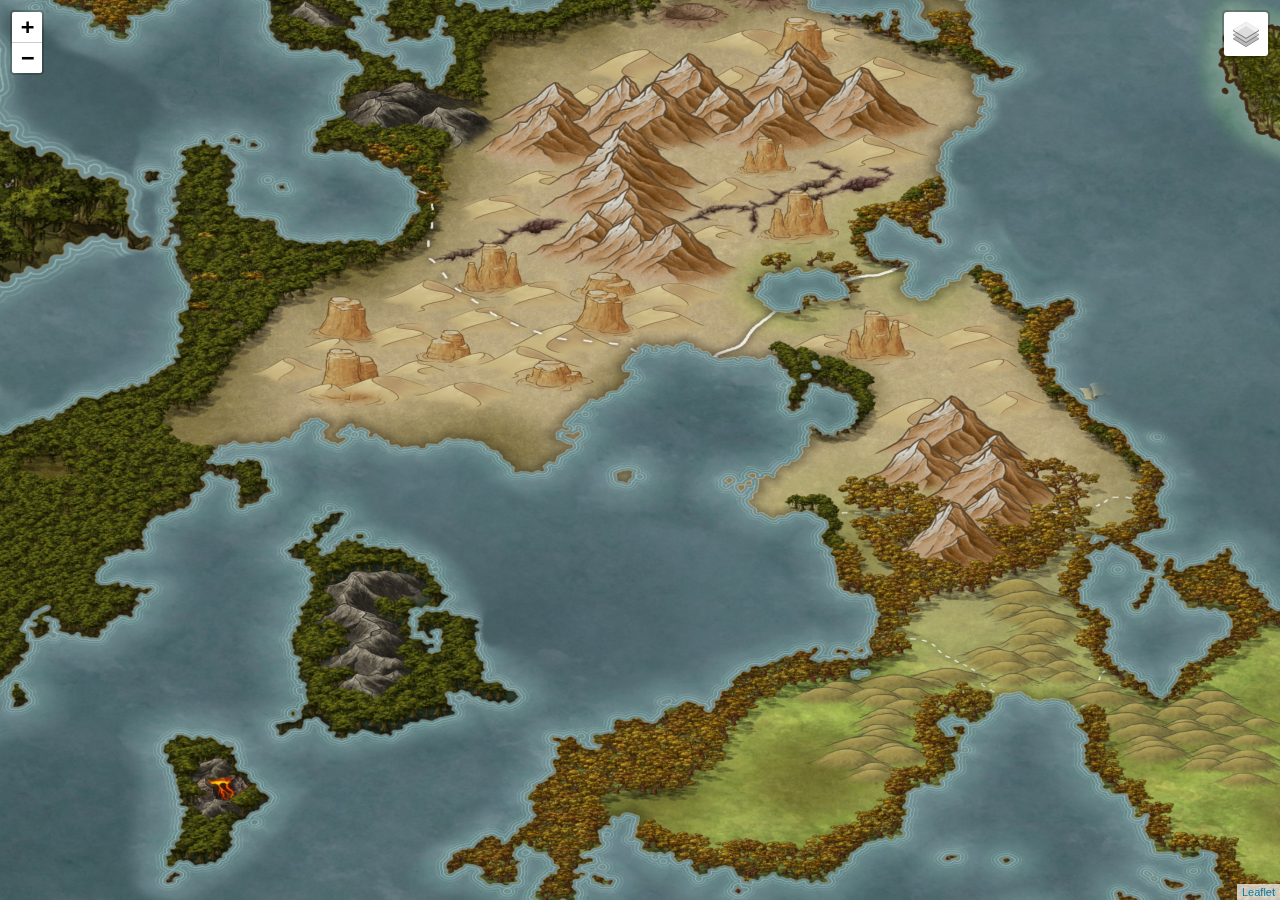
==== commit 7e6c47a0: "v1.1.0" ====
--- a/atlas_map/index.html
+++ b/atlas_map/index.html
@@ -1,1849 +1,1846 @@
 <!DOCTYPE html>
-<html=style="height: 100%;">
-
-<head>
-  <title>Atlas: Martan Continents</title>
-  <meta name="viewport" content="width=device-width, initial-scale=1.0">
-  <link rel="stylesheet" href="scripts/leaflet/leaflet.css">
-  <script src="scripts/leaflet/leaflet.js"></script>
-  <script src="scripts/custom/markers.js"></script>
-</head>
-
-<body style="height: 100%;margin: 0;">
-  <div id="map" style="width: 100%; height: 100%; background: #000000;"></div>
-
-  <!--Script Container-->
+<html = style="height: 100%;">
+	<head>
+		<title>Atlas: Martan Continents</title>
+		<meta name="viewport" content="width=device-width, initial-scale=1.0">
+		<link rel="stylesheet" href="scripts/leaflet/leaflet.css">
+		<script src="scripts/leaflet/leaflet.js"></script>
+    <script src="scripts/custom/markers.js"></script>
+	</head>
+	
+	<body style="height: 100%;margin: 0;">
+		<div id="map" style="width: 100%; height: 100%; background: #000000;"></div>
+
+<!--Script Container-->
   <script type="text/javascript">
 
     //Map Layer Creation
     var map = L.map('map').setView([0.000413, 0.00018], 24);
     L.tileLayer('map/{z}/{x}/{y}.webp', {
-      continuousWorld: false,
-      noWrap: true,
-      minZoom: 20,
-      maxZoom: 25,
+        continuousWorld: false,
+        noWrap: true,	
+        minZoom: 20,
+        maxZoom: 25,
     }).addTo(map);
 
-    /*
-    //Dummy Coordinate Marker
+/*     //Dummy Coordinate Marker
     var marker = L.marker([0.000413, 0.00018], {
-      draggable: true,
-      }).addTo(map);
-      marker.bindPopup('LatLng Marker').openPopup();
-      marker.on('dragend', function(e) {
-      marker.getPopup().setContent(marker.getLatLng().toString()).openOn(map);
-    });
-    */
+        draggable: true,
+    }).addTo(map);
+    marker.bindPopup('LatLng Marker').openPopup();
+    marker.on('dragend', function(e) {
+    marker.getPopup().setContent(marker.getLatLng().toString()).openOn(map);
+    }); */
+
 
     //Custom Icons
     var LocIcon = L.Icon.extend({
-      options: {
-        iconSize: [40, 40],
-        popupAnchor: [10, 10]
-      }
-    });
-
-    var capitol = new LocIcon({ iconUrl: 'icons/capitol.svg' });
-    var city = new LocIcon({ iconUrl: 'icons/city.svg' });
-    var forest = new LocIcon({ iconUrl: 'icons/forest.svg' });
-    var military = new LocIcon({ iconUrl: 'icons/military.svg' });
-    var mountain = new LocIcon({ iconUrl: 'icons/mountain.svg' });
-    var town = new LocIcon({ iconUrl: 'icons/town.svg' });
-    var village = new LocIcon({ iconUrl: 'icons/village.svg' });
-    var water = new LocIcon({ iconUrl: 'icons/water.svg' });
-
-    /*
-    THE FOLLOWING ARE COORDINATE MARKER VARIABLES.
-    */
-
-    /* Hesperides */
+    options: {
+        iconSize:     [40, 40],
+        popupAnchor:  [10,10]
+    }
+});
+
+  var capitol = new LocIcon({iconUrl: 'icons/capitol.svg'});
+  var city = new LocIcon({iconUrl: 'icons/city.svg'});
+  var forest = new LocIcon({iconUrl: 'icons/forest.svg'});
+  var military = new LocIcon({iconUrl: 'icons/military.svg'});
+  var mountain = new LocIcon({iconUrl: 'icons/mountain.svg'});
+  var town = new LocIcon({iconUrl: 'icons/town.svg'});
+  var village = new LocIcon({iconUrl: 'icons/village.svg'});
+  var water = new LocIcon({iconUrl: 'icons/water.svg'});
+
+/*
+THE FOLLOWING ARE COORDINATE MARKER VARIABLES.
+*/
+
+  /* Hesperides */
     //Capitols
 
+      //Leonychus
+      var hes_cap_kardia = L.marker([0.000467, 0.000226],{icon: capitol}).bindPopup('<b>Kardia</b>');
+      var hes_cap_asaak = L.marker([0.000454, 0.000293],{icon: capitol}).bindPopup('<b>Asaak</b>');
+      var hes_cap_kamran = L.marker([0.00044, 0.000291],{icon: capitol}).bindPopup('<b>Kamran</b>');
+      var hes_cap_tayakoli = L.marker([0.000447, 0.000274],{icon: capitol}).bindPopup('<b>Tayakoli</b>');
+      var hes_cap_enayat = L.marker([0.000437, 0.000277],{icon: capitol}).bindPopup('<b>Enayat</b>');
+      var hes_cap_orrin = L.marker([0.000429, 0.000292],{icon: capitol}).bindPopup('<b>Orrin</b>');
+      var hes_cap_herlaug = L.marker([0.000425, 0.00028],{icon: capitol}).bindPopup('<b>Herlaug</b>');
+      var hes_cap_valdis = L.marker([0.00042, 0.000294],{icon: capitol}).bindPopup('<b>Valdis</b>');
+      var hes_cap_vili = L.marker([0.00042, 0.000299],{icon: capitol}).bindPopup('<b>Vili</b>');
+      var hes_cap_hallvard = L.marker([0.000419, 0.000279],{icon: capitol}).bindPopup('<b>Hallvard</b>');
+      var hes_cap_gildr = L.marker([0.000414, 0.000273],{icon: capitol}).bindPopup('<b>Gildr</b>');
+      var hes_cap_asketill = L.marker([0.000407, 0.000261],{icon: capitol}).bindPopup('<b>Asketill</b>');
+      var hes_cap_xanthos = L.marker([0.000423, 0.000249],{icon: capitol}).bindPopup('<b>Xanthos</b>');
+      var hes_cap_kydonia = L.marker([0.000427, 0.000253],{icon: capitol}).bindPopup('<b>Kydonia</b>');
+      var hes_cap_iasg = L.marker([0.00043, 0.000248],{icon: capitol}).bindPopup('<b>Iasg</b>');
+      var hes_cap_reumh = L.marker([0.000435, 0.000264],{icon: capitol}).bindPopup('<b>Reumh</b>');
+      var hes_cap_portcaishen = L.marker([0.000447, 0.000235],{icon: capitol}).bindPopup('<b>Port Caishen</b>');
+
+      //Floraison
+      var hes_cap_pessac = L.marker([0.000396, 0.000272],{icon: capitol}).bindPopup('<b>Pessac</b>');
+
+    //Cities
+
+      //Leonychus
+      var hes_cit_callipolis = L.marker([0.000459, 0.000215],{icon: city}).bindPopup('<b>Callipolis</b>');
+      var hes_cit_apollonia = L.marker([0.000467, 0.000237],{icon: city}).bindPopup('<b>Apollonia</b>');
+      var hes_cit_ambrosius = L.marker([0.000459, 0.00026],{icon: city}).bindPopup('<b>Ambrosius</b>');
+      var hes_cit_isfahan = L.marker([0.000451, 0.000288],{icon: city}).bindPopup('<b>Isfahan</b>');
+      var hes_cit_abbasi = L.marker([0.000448, 0.000292],{icon: city}).bindPopup('<b>Abbasi</b>');
+      var hes_cit_reza = L.marker([0.000445, 0.000285],{icon: city}).bindPopup('<b>Reza</b>');
+      var hes_cit_arzhang = L.marker([0.000451, 0.000272],{icon: city}).bindPopup('<b>Arzhang</b>');
+      var hes_cit_javad = L.marker([0.000436, 0.000295],{icon: city}).bindPopup('<b>Javad</b>');
+      var hes_cit_mar = L.marker([0.000429, 0.000298],{icon: city}).bindPopup('<b>Mar</b>');
+      var hes_cit_birstan = L.marker([0.000423, 0.00029],{icon: city}).bindPopup('<b>Birstan</b>');
+      var hes_cit_grimar = L.marker([0.000419, 0.000287],{icon: city}).bindPopup('<b>Grimar</b>');
+      var hes_cit_hrelling = L.marker([0.000412, 0.000268],{icon: city}).bindPopup('<b>Hrelling</b>');
+      var hes_cit_raghnall = L.marker([0.000412, 0.000247],{icon: city}).bindPopup('<b>Raghnall</b>');
+      var hes_cit_ainmire = L.marker([0.000415, 0.000241],{icon: city}).bindPopup('<b>Ainmire</b>');
+      var hes_cit_clothach = L.marker([0.000426, 0.000262],{icon: city}).bindPopup('<b>Clothach</b>');
+      var hes_cit_oldcliff = L.marker([0.000445, 0.00023],{icon: city}).bindPopup('<b>Oldcliff</b>');
+
+      //Floraison
+      var hes_cit_daxcitadel = L.marker([0.000399, 0.000272],{icon: city}).bindPopup('<b>Dax Citadel</b>');
+      var hes_cit_talence = L.marker([0.000391, 0.000284],{icon: city}).bindPopup('<b>Talence</b>');
+      var hes_cit_veritas = L.marker([0.000385, 0.000267],{icon: city}).bindPopup('<b>Veritas</b>');
+
+    //Forests
+      //Leonychus
+      var hes_for_frostnorthtimberland = L.marker([0.000469, 0.000257],{icon: forest}).bindPopup('<b>Frostnorth Timberland</b>');
+      var hes_for_mapleridgegrove = L.marker([0.000454, 0.000289],{icon: forest}).bindPopup('<b>Mapleridge Groves</b>');
+      var hes_for_nmagewilds = L.marker([0.000404, 0.000263],{icon: forest}).bindPopup('<b>Northern Magewilds</b>');
+      var hes_for_bonadenforest = L.marker([0.000417, 0.000245],{icon: forest}).bindPopup('<b>Bonaden Forest</b>');
+
+      //Floraison
+      var hes_for_smagewilds = L.marker([0.000386, 0.000273],{icon: forest}).bindPopup('<b>Southern Magewilds</b>');
+
+
+    //Military Installations
+      //Leonychus
+    var hes_mil_duzakh = L.marker([0.000482, 0.000252],{icon: military}).bindPopup('<b>Duzakh</b>');
+    var hes_mil_alder = L.marker([0.00046, 0.00022],{icon: military}).bindPopup('<b>Fort Alder</b>');
+    var hes_mil_craven = L.marker([0.000463, 0.000209],{icon: military}).bindPopup('<b>Fort Craven</b>');
+    var hes_mil_quartermain = L.marker([0.000485, 0.00022],{icon: military}).bindPopup('<b>Fort Quartermain</b>');
+    var hes_mil_khalida = L.marker([0.00047, 0.000294],{icon: military}).bindPopup('<b>Fort Khalida</b>');
+    var hes_mil_hughes = L.marker([0.000456, 0.000295],{icon: military}).bindPopup('<b>Fort Hughes</b>');
+    var hes_mil_adil = L.marker([0.000466, 0.000242],{icon: military}).bindPopup('<b>Fort Adil</b>');
+    var hes_mil_yancey = L.marker([0.000446, 0.000234],{icon: military}).bindPopup('<b>Fort Yancey</b>');
+    var hes_mil_arcturus = L.marker([0.00044, 0.000234],{icon: military}).bindPopup('<b>Fort Arcturus</b>');
+    var hes_mil_lim = L.marker([0.000434, 0.000298],{icon: military}).bindPopup('<b>Fort Lim</b>');
+    var hes_mil_wil = L.marker([0.000424, 0.000298],{icon: military}).bindPopup('<b>Fort Wil</b>');
+    var hes_mil_dy = L.marker([0.000413, 0.000299],{icon: military}).bindPopup('<b>Fort Dy</b>');
+    var hes_mil_buttonwood = L.marker([0.000402, 0.000279],{icon: military}).bindPopup('<b>Fort Buttonwood</b>');
+    var hes_mil_batan = L.marker([0.000404, 0.000264],{icon: military}).bindPopup('<b>Fort Batan</b>');
+    var hes_mil_swythe = L.marker([0.000409, 0.000251],{icon: military}).bindPopup('<b>Fort Swythe</b>');
+    var hes_mil_vera = L.marker([0.000411, 0.000241],{icon: military}).bindPopup('<b>Fort Vera</b>');
+    var hes_mil_halliwell = L.marker([0.00043, 0.000244],{icon: military}).bindPopup('<b>Fort Halliwell</b>');
+    var hes_mil_holm = L.marker([0.00046, 0.000278],{icon: military}).bindPopup('<b>Fort Holm</b>');
+    
+      //Floraison
+    var hes_mil_dormont = L.marker([0.000402, 0.000274],{icon: military}).bindPopup('<b>Fort d\'Ormont</b>');
+    var hes_mil_dalen = L.marker([0.000401, 0.000267],{icon: military}).bindPopup('<b>Fort d\'Alen</b>');
+    var hes_mil_arlot = L.marker([0.000399, 0.000264],{icon: military}).bindPopup('<b>Fort Arlot</b>');
+    var hes_mil_risban = L.marker([0.000396, 0.000262],{icon: military}).bindPopup('<b>Fort Risban</b>');
+    var hes_mil_daurore = L.marker([0.000391, 0.000262],{icon: military}).bindPopup('<b>Fort d\'Aurore</b>');
+    var hes_mil_mahon = L.marker([0.000381, 0.000273],{icon: military}).bindPopup('<b>Fort Mahon</b>');
+    var hes_mil_despoir = L.marker([0.000386, 0.00026],{icon: military}).bindPopup('<b>Fort d\'Espoir</b>');
+    var hes_mil_dorages = L.marker([0.000394, 0.000286],{icon: military}).bindPopup('<b>Fort d\'Orages</b>');
+    var hes_mil_calais = L.marker([0.000399, 0.000278],{icon: military}).bindPopup('<b>Fort Calais</b>');
+    var hes_mil_dos = L.marker([0.0004, 0.000265],{icon: military}).bindPopup('<b>Fort d\'Os</b>');
+
+    //Mountains
+      //Leonychus
+    var hes_mtn_alagar = L.marker([0.000494, 0.000267],{icon: mountain}).bindPopup('<b>Alagar Mountains</b>');
+    var hes_mtn_racroft = L.marker([0.000482, 0.000274],{icon: mountain}).bindPopup('<b>Racroft Mountains</b>');
+    var hes_mtn_saldiac = L.marker([0.00048, 0.000236],{icon: mountain}).bindPopup('<b>Saldiac Mountains</b>');
+    var hes_mtn_exquet = L.marker([0.000422, 0.000252],{icon: mountain}).bindPopup('<b>Exquet Mountains</b>');
+
+      //Floraison
+    var hes_mtn_tolsay = L.marker([0.000399, 0.00027],{icon: mountain}).bindPopup('<b>Tolsay Mountains</b>');
+    var hes_mtn_mannach = L.marker([0.000391, 0.00027],{icon: mountain}).bindPopup('<b>Mannach Mountains</b>');
+
+    //Towns
+      //Leonychus
+      var hes_tow_abydos = L.marker([0.000469, 0.000219],{icon: town}).bindPopup('<b>Abydos</b>');
+      var hes_tow_rivermeet = L.marker([0.000473, 0.000259],{icon: town}).bindPopup('<b>Rivermeet</b>');
+      var hes_tow_heloros = L.marker([0.00046, 0.000264],{icon: town}).bindPopup('<b>Heloros</b>');
+      var hes_tow_itanos = L.marker([0.000464, 0.000272],{icon: town}).bindPopup('<b>Itanos</b>');
+      var hes_tow_salamis = L.marker([0.000464, 0.000284],{icon: town}).bindPopup('<b>Salamis</b>');
+      var hes_tow_mountmead = L.marker([0.000467, 0.000294],{icon: town}).bindPopup('<b>Mountmead</b>');
+      var hes_tow_fahraj = L.marker([0.000449, 0.000295],{icon: town}).bindPopup('<b>Fahraj</b>');
+      var hes_tow_bayat = L.marker([0.00045, 0.000284],{icon: town}).bindPopup('<b>Bayat</b>');
+      var hes_tow_majid = L.marker([0.000446, 0.00028],{icon: town}).bindPopup('<b>Majid</b>');
+      var hes_tow_siavash = L.marker([0.000445, 0.00027],{icon: town}).bindPopup('<b>Siavash</b>');
+      var hes_tow_parsa = L.marker([0.000442, 0.000268],{icon: town}).bindPopup('<b>Parsa</b>');
+      var hes_tow_eleyphis = L.marker([0.000438, 0.000271],{icon: town}).bindPopup('<b>Eleyphis</b>');
+      var hes_tow_adaron = L.marker([0.000439, 0.000284],{icon: town}).bindPopup('<b>Adaron</b>');
+      var hes_tow_andvett = L.marker([0.000433, 0.000294],{icon: town}).bindPopup('<b>Andvett</b>');
+      var hes_tow_vidkunn = L.marker([0.000424, 0.000286],{icon: town}).bindPopup('<b>Vidkunn</b>');
+      var hes_tow_hadd = L.marker([0.000415, 0.000296],{icon: town}).bindPopup('<b>Hadd</b>');
+      var hes_tow_agmundr = L.marker([0.000416, 0.000278],{icon: town}).bindPopup('<b>Agmundr</b>');
+      var hes_tow_naddod = L.marker([0.000408, 0.000281],{icon: town}).bindPopup('<b>Naddod</b>');
+      var hes_tow_seakirk = L.marker([0.000407, 0.000277],{icon: town}).bindPopup('<b>Seakirk</b>');
+      var hes_tow_borstig = L.marker([0.000407, 0.000269],{icon: town}).bindPopup('<b>Borstig</b>');
+      var hes_tow_minka = L.marker([0.000417, 0.000264],{icon: town}).bindPopup('<b>Minka</b>');
+      var hes_tow_ayamonn = L.marker([0.000413, 0.000254],{icon: town}).bindPopup('<b>Ayamonn</b>');
+      var hes_tow_lochlainn = L.marker([0.000423, 0.000247],{icon: town}).bindPopup('<b>Lochlainn</b>');
+      var hes_tow_carhal = L.marker([0.000432, 0.000248],{icon: town}).bindPopup('<b>town_name</b>');
+
+      //Floraison
+      var hes_tow_ramsay = L.marker([0.000389, 0.000261],{icon: town}).bindPopup('<b>Ramsay</b>');
+      var hes_tow_bellegarde = L.marker([0.000392, 0.000274],{icon: town}).bindPopup('<b>Bellegarde</b>');
+      var hes_tow_rachdale = L.marker([0.000383, 0.000278],{icon: town}).bindPopup('<b>Rachdale</b>');
+
+    //Villages
+      //Leonychus
+    var hes_vil_rizinia = L.marker([0.000462, 0.00021],{icon: village}).bindPopup('<b>Rizinia</b>');
+    var hes_vil_pitane = L.marker([0.000463, 0.000217],{icon: village}).bindPopup('<b>Pitane</b>');
+    var hes_vil_hewe = L.marker([0.000473, 0.000224],{icon: village}).bindPopup('<b>Hewe</b>');
+    var hes_vil_frostedge = L.marker([0.000474, 0.00023],{icon: village}).bindPopup('<b>Frostedge</b>');
+    var hes_vil_crescentvalley = L.marker([0.000476, 0.000234],{icon: village}).bindPopup('<b>Crescent Valley</b>');
+    var hes_vil_escarcha = L.marker([0.000475, 0.000243],{icon: village}).bindPopup('<b>Escarcha</b>');
+    var hes_vil_pinonera = L.marker([0.000471, 0.000248],{icon: village}).bindPopup('<b>Piñonera</b>');
+    var hes_vil_penketh = L.marker([0.000492, 0.000247],{icon: village}).bindPopup('<b>Penketh</b>');
+    var hes_vil_holmfirth = L.marker([0.000494, 0.000258],{icon: village}).bindPopup('<b>Holmfirth</b>');
+    var hes_vil_skegness = L.marker([0.000497, 0.00027],{icon: village}).bindPopup('<b>Skegness</b>');
+    var hes_vil_sutton = L.marker([0.000495, 0.000274],{icon: village}).bindPopup('<b>Sutton</b>');
+    var hes_vil_galdreth = L.marker([0.000493, 0.000277],{icon: village}).bindPopup('<b>Galdreth</b>');
+    var hes_vil_kilead = L.marker([0.000492, 0.000276],{icon: village}).bindPopup('<b>Kilead</b>');
+    var hes_vil_exeter = L.marker([0.000491, 0.000277],{icon: village}).bindPopup('<b>Exeter</b>');
+    var hes_vil_valledediamante = L.marker([0.000487, 0.000268],{icon: village}).bindPopup('<b>Valle de Diamante</b>');
+    var hes_vil_kinrith = L.marker([0.000488, 0.000287],{icon: village}).bindPopup('<b>Kinrith</b>');
+    var hes_vil_makrinos = L.marker([0.000485, 0.000282],{icon: village}).bindPopup('<b>Makrinos</b>');
+    var hes_vil_heartwood = L.marker([0.000481, 0.00027],{icon: village}).bindPopup('<b>Heartwood</b>');
+    var hes_vil_kald = L.marker([0.000472, 0.000273],{icon: village}).bindPopup('<b>Kald</b>');
+    var hes_vil_claethorpes = L.marker([0.000462, 0.000248],{icon: village}).bindPopup('<b>Claethorpes</b>');
+    var hes_vil_oakwood = L.marker([0.000461, 0.000251],{icon: village}).bindPopup('<b>Oakwood</b>');
+    var hes_vil_greenedge= L.marker([0.000468, 0.000265],{icon: village}).bindPopup('<b>Greenedge</b>');
+    var hes_vil_tarradale = L.marker([0.000468, 0.000275],{icon: village}).bindPopup('<b>Tarradale</b>');
+    var hes_vil_stratos = L.marker([0.000467, 0.000289],{icon: village}).bindPopup('<b>Stratos</b>');
+    var hes_vil_sybaris = L.marker([0.000463, 0.000293],{icon: village}).bindPopup('<b>Sybaris</b>');
+    var hes_vil_akylas = L.marker([0.000461, 0.000289],{icon: village}).bindPopup('<b>Akylas</b>');
+    var hes_vil_dumajran = L.marker([0.000458, 0.000294],{icon: village}).bindPopup('<b>Dumajran</b>');
+    var hes_vil_ganzak = L.marker([0.000448, 0.000283],{icon: village}).bindPopup('<b>Ganzak</b>');
+    var hes_vil_dvin = L.marker([0.000446, 0.000288],{icon: village}).bindPopup('<b>Dvin</b>');
+    var hes_vil_daving = L.marker([0.000442, 0.000271],{icon: village}).bindPopup('<b>Daving</b>');
+    var hes_vil_lauterbrunnen = L.marker([0.000434, 0.000282],{icon: village}).bindPopup('<b>Lauterbrunnen</b>');
+    var hes_vil_hillstop = L.marker([0.000436, 0.00029],{icon: village}).bindPopup('<b>Hillstop</b>');
+    var hes_vil_gudleif = L.marker([0.000433, 0.000288],{icon: village}).bindPopup('<b>Gudleif</b>');
+    var hes_vil_surt = L.marker([0.000432, 0.000284],{icon: village}).bindPopup('<b>Surt</b>');
+    var hes_vil_oddny = L.marker([0.000429, 0.000282],{icon: village}).bindPopup('<b>Oddny</b>');
+    var hes_vil_sigewulf = L.marker([0.000429, 0.000287],{icon: village}).bindPopup('<b>Sigewulf</b>');
+    var hes_vil_ulfheid = L.marker([0.000426, 0.000286],{icon: village}).bindPopup('<b>Uldheid</b>');
+    var hes_vil_eivor = L.marker([0.000426, 0.000291],{icon: village}).bindPopup('<b>Eivor</b>');
+    var hes_vil_synin = L.marker([0.000425, 0.000297],{icon: village}).bindPopup('<b>Synin</b>');
+    var hes_vil_stowe = L.marker([0.000421, 0.000288],{icon: village}).bindPopup('<b>Stowe</b>');
+    var hes_vil_lodbrok = L.marker([0.000421, 0.000294],{icon: village}).bindPopup('<b>Lodbrok</b>');
+    var hes_vil_midplains = L.marker([0.000413, 0.000294],{icon: village}).bindPopup('<b>Midplains</b>');
+    var hes_vil_dracfield = L.marker([0.000409, 0.00029],{icon: village}).bindPopup('<b>Dracfield</b>');
+    var hes_vil_shieling = L.marker([0.000412, 0.000285],{icon: village}).bindPopup('<b>Shieling</b>');
+    var hes_vil_eldham = L.marker([0.000411, 0.000281],{icon: village}).bindPopup('<b>Eldham</b>');
+    var hes_vil_farmersfield = L.marker([0.000418, 0.00027],{icon: village}).bindPopup('<b>Farmer\'s Field</b>');
+    var hes_vil_steinn = L.marker([0.00041, 0.000277],{icon: village}).bindPopup('<b>Steinn</b>');
+    var hes_vil_wavefront = L.marker([0.000404, 0.000279],{icon: village}).bindPopup('<b>Wavefront</b>');
+    var hes_vil_astrakane = L.marker([0.000404, 0.000268],{icon: village}).bindPopup('<b>Astrakane</b>');
+    var hes_vil_sakerkeep = L.marker([0.000405, 0.000259],{icon: village}).bindPopup('<b>Saker Keep</b>');
+    var hes_vil_willsden = L.marker([0.000409, 0.000263],{icon: village}).bindPopup('<b>Willsden</b>');
+    var hes_vil_yngvar = L.marker([0.000413, 0.000262],{icon: village}).bindPopup('<b>Yngvar</b>');
+    var hes_vil_cainnech = L.marker([0.000416, 0.000256],{icon: village}).bindPopup('<b>Cainneach</b>');
+    var hes_vil_teigue = L.marker([0.000415, 0.000248],{icon: village}).bindPopup('<b>Teigue</b>');
+    var hes_vil_tierney = L.marker([0.000411, 0.000243],{icon: village}).bindPopup('<b>Tierney</b>');
+    var hes_vil_coalville = L.marker([0.000424, 0.000257],{icon: village}).bindPopup('<b>Coalville</b>');
+    var hes_vil_defalls = L.marker([0.000428, 0.000245],{icon: village}).bindPopup('<b>Defalls</b>');
+    var hes_vil_muiris = L.marker([0.00043, 0.00025],{icon: village}).bindPopup('<b>Muiris</b>');
+    var hes_vil_muireach = L.marker([0.000431, 0.000256],{icon: village}).bindPopup('<b>Muireach</b>');
+    var hes_vil_daire = L.marker([0.000432, 0.000255],{icon: village}).bindPopup('<b>Daire</b>');
+    var hes_vil_estebahia = L.marker([0.000428, 0.000262],{icon: village}).bindPopup('<b>Estebahía</b>');
+    var hes_vil_gagoza = L.marker([0.000432, 0.000259],{icon: village}).bindPopup('<b>Gagoza</b>');
+    var hes_vil_cassair = L.marker([0.000433, 0.000259],{icon: village}).bindPopup('<b>Cassair</b>');
+    var hes_vil_labhras = L.marker([0.000433, 0.000266],{icon: village}).bindPopup('<b>Labhras</b>');
+    var hes_vil_islasalvaje = L.marker([0.000431, 0.000265],{icon: village}).bindPopup('<b>Isla Salvaje</b>');
+    var hes_vil_norcoast= L.marker([0.000448, 0.00023],{icon: village}).bindPopup('<b>Norcoast</b>');
+    var hes_vil_dorton = L.marker([0.000442, 0.000236],{icon: village}).bindPopup('<b>Dorton</b>');
+    var hes_vil_toftanes = L.marker([0.00044, 0.000239],{icon: village}).bindPopup('<b>Toftanes</b>');
+
+      //Floraison
+    var hes_vil_caen = L.marker([0.000399, 0.000268],{icon: village}).bindPopup('<b>Caen</b>');
+    var hes_vil_calucon = L.marker([0.000397, 0.000277],{icon: village}).bindPopup('<b>Caluçon</b>');
+    var hes_vil_vannes = L.marker([0.000397, 0.000265],{icon: village}).bindPopup('<b>Vannes</b>');
+    var hes_vil_orlak = L.marker([0.000388, 0.000266],{icon: village}).bindPopup('<b>Orlak</b>');
+    var hes_vil_larkinge = L.marker([0.000388, 0.000271],{icon: village}).bindPopup('<b>Larkinge</b>');
+    var hes_vil_briarrose = L.marker([0.000384, 0.000271],{icon: village}).bindPopup('<b>Briar Rose</b>');
+    var hes_vil_aramore = L.marker([0.00039, 0.000276],{icon: village}).bindPopup('<b>Aramore</b>');
+    var hes_vil_carlisle = L.marker([0.000395, 0.000281],{icon: village}).bindPopup('<b>Carlise</b>');
+    var hes_vil_honfleur = L.marker([0.000392, 0.000286],{icon: village}).bindPopup('<b>Honfleur</b>');
+
+  //Bodies of Water
     //Leonychus
-    var hes_cap_kardia = L.marker([0.000467, 0.000226], { icon: capitol }).bindPopup('<b>Kardia</b>');
-    var hes_cap_asaak = L.marker([0.000454, 0.000293], { icon: capitol }).bindPopup('<b>Asaak</b>');
-    var hes_cap_kamran = L.marker([0.00044, 0.000291], { icon: capitol }).bindPopup('<b>Kamran</b>');
-    var hes_cap_tayakoli = L.marker([0.000447, 0.000274], { icon: capitol }).bindPopup('<b>Tayakoli</b>');
-    var hes_cap_enayat = L.marker([0.000437, 0.000277], { icon: capitol }).bindPopup('<b>Enayat</b>');
-    var hes_cap_orrin = L.marker([0.000429, 0.000292], { icon: capitol }).bindPopup('<b>Orrin</b>');
-    var hes_cap_herlaug = L.marker([0.000425, 0.00028], { icon: capitol }).bindPopup('<b>Herlaug</b>');
-    var hes_cap_valdis = L.marker([0.00042, 0.000294], { icon: capitol }).bindPopup('<b>Valdis</b>');
-    var hes_cap_vili = L.marker([0.00042, 0.000299], { icon: capitol }).bindPopup('<b>Vili</b>');
-    var hes_cap_hallvard = L.marker([0.000419, 0.000279], { icon: capitol }).bindPopup('<b>Hallvard</b>');
-    var hes_cap_gildr = L.marker([0.000414, 0.000273], { icon: capitol }).bindPopup('<b>Gildr</b>');
-    var hes_cap_asketill = L.marker([0.000407, 0.000261], { icon: capitol }).bindPopup('<b>Asketill</b>');
-    var hes_cap_xanthos = L.marker([0.000423, 0.000249], { icon: capitol }).bindPopup('<b>Xanthos</b>');
-    var hes_cap_kydonia = L.marker([0.000427, 0.000253], { icon: capitol }).bindPopup('<b>Kydonia</b>');
-    var hes_cap_iasg = L.marker([0.00043, 0.000248], { icon: capitol }).bindPopup('<b>Iasg</b>');
-    var hes_cap_reumh = L.marker([0.000435, 0.000264], { icon: capitol }).bindPopup('<b>Reumh</b>');
-    var hes_cap_portcaishen = L.marker([0.000447, 0.000235], { icon: capitol }).bindPopup('<b>Port Caishen</b>');
-
+    var hes_wat_baybaie = L.marker([0.000455, 0.000276],{icon: water}).bindPopup('<b>Bay Baie</b><p>Bay Baie was named after an imperial army general tried to extend an olive branch to locals by getting their input on naming for this bay. The locals, enraged at the warring Leonychus Empire and their expansionist policies, decided to play the general for a fool. The name, predictably, translates to, "Bay Bay."</p>');
+    var hes_wat_horseshoebay = L.marker([0.000428, 0.000271],{icon: water}).bindPopup('<b>Horseshoe Bay</b>');
+    var hes_wat_lionclawbay= L.marker([0.000463, 0.000228],{icon: water}).bindPopup('<b>Lionclaw Bay</b>');
+    var hes_wat_kilhstedtbay = L.marker([0.000468, 0.000215],{icon: water}).bindPopup('<b>Kihlstedt Bay</b>');
+    var hes_wat_bayoflove = L.marker([0.000478, 0.000254],{icon: water}).bindPopup('<b>Bay of Love</b>');
+    var hes_wat_daoimeanach = L.marker([0.000489, 0.00027],{icon: water}).bindPopup('<b>Daoimeanach</b>');
+    var hes_wat_sirenbay = L.marker([0.000478, 0.000288],{icon: water}).bindPopup('<b>Siren Bay</b>');
+    var hes_wat_lakealeyse = L.marker([0.000404, 0.000272],{icon: water}).bindPopup('<b>Lake Aleyse</b>');
+    var hes_wat_blackpoolbay = L.marker([0.000402, 0.000284],{icon: water}).bindPopup('<b>Blackpool Bay</b>');
     //Floraison
-    var hes_cap_pessac = L.marker([0.000396, 0.000272], { icon: capitol }).bindPopup('<b>Pessac</b>');
+    var hes_wat_baiedonica = L.marker([0.000387, 0.000283],{icon: water}).bindPopup('<b>Baie Donica</b>');
+
+  /* Knife's Edge */
+    //Capitols
 
     //Cities
-
+    var kni_cit_frostmoor = L.marker([0.00048, 0.0001],{icon: city}).bindPopup('<b>Frostmoor</b>');
+    var kni_cit_hayle = L.marker([0.000485, 0.000177],{icon: city}).bindPopup('<b>Hayle</b>');
+
+    //Forests
+    var kni_for_manitouforest = L.marker([0.000483, 0.000164],{icon: forest}).bindPopup('<b>Manitou Forest</b>');
+    var kni_for_blackiceforest = L.marker([0.000486, 0.000105],{icon: forest}).bindPopup('<b>Blackice Forest</b>');
+    var kni_for_marlwoods = L.marker([0.000488, 0.000192],{icon: forest}).bindPopup('<b>Marlwoods</b>');
+    var kni_for_wynnorawoods = L.marker([0.000476, 0.000204],{icon: forest}).bindPopup('<b>Wynnora Woods</b>');
+
+    //Military Installations
+    var kni_mil_fortbellweather = L.marker([0.000479, 0.000164],{icon: military}).bindPopup('<b>Fort Bellweather</b>');
+
+    //Mountains
+    var kni_mtn_sharpcliff = L.marker([0.00049, 0.000158],{icon: mountain}).bindPopup('<b>Sharpcliff Mountains</b>');
+    var kni_mtn_icebreak = L.marker([0.000493, 0.000109],{icon: mountain}).bindPopup('<b>Icebreak Mountains</b>');
+    var kni_mtn_suscona = L.marker([0.00047, 0.000149],{icon: mountain}).bindPopup('<b>Mount Suscona</b>');
+    var kni_mtn_alsano = L.marker([0.000476, 0.000114],{icon: mountain}).bindPopup('<b>Mount Alsano</b>');
+
+    //Towns
+    var kni_tow_craydon = L.marker([0.000477, 0.000172],{icon: town}).bindPopup('<b>Craydon</b>');
+    var kni_tow_whithost = L.marker([0.000476, 0.000201],{icon: town}).bindPopup('<b>Whithost</b>');
+    var kni_tow_bearspire = L.marker([0.000488, 0.000159],{icon: town}).bindPopup('<b>Bearspire</b>');
+
+    //Villages
+    var kni_vil_colflora = L.marker([0.000474, 0.000176],{icon: village}).bindPopup('<b>Colflora</b>');
+    var kni_vil_avalgard = L.marker([0.000492, 0.000161],{icon: village}).bindPopup('<b>Avalgard</b>');
+    var kni_vil_neverthaw = L.marker([0.000495, 0.000099],{icon: village}).bindPopup('<b>Neverthaw</b>');
+    var kni_vil_chillcrest = L.marker([0.000495, 0.000087],{icon: village}).bindPopup('<b>Chillcrest</b>');
+    var kni_vil_windbreak = L.marker([0.000494, 0.000115],{icon: village}).bindPopup('<b>Windbreak</b>');
+    var kni_vil_flurris = L.marker([0.000483, 0.000069],{icon: village}).bindPopup('<b>Flurris</b>');
+    var kni_vil_cloudscar = L.marker([0.000493, 0.000151],{icon: village}).bindPopup('<b>Cloudscar</b>');
+
+    //Bodies of Water
+    var kni_wat_direstrait = L.marker([0.000488, 0.000143],{icon: water}).bindPopup('<b>The Dire Strait</b>');
+    var kni_wat_gulfofbexmack = L.marker([0.000481, 0.000175],{icon: water}).bindPopup('<b>Gulf of Bexmack</b>');
+    var kni_wat_turmontbay = L.marker([0.000484, 0.000119],{icon: water}).bindPopup('<b>Turmont Bay</b>');
+    var kni_wat_weslinetbay = L.marker([0.000479, 0.000109],{icon: water}).bindPopup('<b>Weslinet Bay</b>');
+    var kni_wat_scarrockocean = L.marker([0.000495, 0.000148],{icon: water}).bindPopup('<b>Scarrock Ocean</b>');
+    var kni_wat_coldscalelake = L.marker([0.000487, 0.000168],{icon: water}).bindPopup('<b>Lake Coldscale</b>');
+
+/* Lamorra */
+//Capitols
+var lam_cap_morolihm = L.marker([0.000411, 0.00013],{icon: capitol}).bindPopup('<b>Morolihm</b>');
+var lam_cap_bhaabrun = L.marker([0.000444, 0.000169],{icon: capitol}).bindPopup('<b>Bha\'Abrun</b>');
+
+//Cities
+var lam_cit_kukulded = L.marker([0.000401, 0.000113],{icon: city}).bindPopup('<b>Kukulded</b>');
+var lam_cit_gorgari = L.marker([0.000391, 0.000123],{icon: city}).bindPopup('<b>Gorgari</b>');
+var lam_cit_dhinabul = L.marker([0.000436, 0.000143],{icon: city}).bindPopup('<b>Dhin Abul</b>');
+var lam_cit_dhagruumsh = L.marker([0.000436, 0.000186],{icon: city}).bindPopup('<b>Dha\'Gruumsh</b>');
+var lam_cit_mitamum = L.marker([0.00045, 0.000206],{icon: city}).bindPopup('<b>Mitamum</b>');
+var lam_cit_zeccarid = L.marker([0.00046, 0.000193],{icon: city}).bindPopup('<b>Zeccarid</b>');
+var lam_cit_ganvezag = L.marker([0.000453, 0.000129],{icon: city}).bindPopup('<b>Gan Vezag</b>');
+
+//Forests
+var lam_for_giltaraforest = L.marker([0.000404, 0.000128],{icon: forest}).bindPopup('<b>Giltara Forest</b>');
+var lam_for_saltsidetimberland = L.marker([0.00045, 0.000175],{icon: forest}).bindPopup('<b>Saltside Timberland</b>');
+var lam_for_lunenmistforest = L.marker([0.000433, 0.000203],{icon: forest}).bindPopup('<b>Lunenmist Forest</b>');
+var lam_for_sunstahlwoods = L.marker([0.000446, 0.000206],{icon: forest}).bindPopup('<b>Sunstahl Woods</b>');
+var lam_for_eastalboiagrove = L.marker([0.000456, 0.000135],{icon: forest}).bindPopup('<b>West Alboia Grove</b>');
+var lam_for_westalboiagrove = L.marker([0.000458, 0.000149],{icon: forest}).bindPopup('<b>East Alboia Grove</b>');
+
+//Military Installations
+var lam_mil_ulazun = L.marker([0.000392, 0.000128],{icon: military}).bindPopup('<b>Ul\'Azun</b>');
+var lam_mil_uligoz = L.marker([0.000436, 0.000139],{icon: military}).bindPopup('<b>Ul\'Igoz</b>');
+var lam_mil_ulgurza = L.marker([0.000411, 0.000179],{icon: military}).bindPopup('<b>Ul\'Gurza</b>');
+var lam_mil_ulakan = L.marker([0.000424, 0.000189],{icon: military}).bindPopup('<b>Ul\'Alkan</b>');
+var lam_mil_ulnodke = L.marker([0.000428, 0.000199],{icon: military}).bindPopup('<b>Ul\'Nodke</b>');
+var lam_mil_ulkebuz = L.marker([0.000431, 0.000204],{icon: military}).bindPopup('<b>Ul\'Kebuz</b>');
+var lam_mil_ulalkan = L.marker([0.000441, 0.000207],{icon: military}).bindPopup('<b>Ul\'Alkan</b>');
+var lam_mil_ulghuz = L.marker([0.000449, 0.000207],{icon: military}).bindPopup('<b>Ul\'Ghuz</b>');
+var lam_mil_elerran = L.marker([0.00046, 0.000194],{icon: military}).bindPopup('<b>Ul\'Erran</b>');
+var lam_mil_ulzalfari = L.marker([0.000457, 0.000186],{icon: military}).bindPopup('<b>Ul\'Zalfari</b>');
+var lam_mil_ultow = L.marker([0.000449, 0.000162],{icon: military}).bindPopup('<b>Ul\'Tow</b>');
+var lam_mil_ulharan = L.marker([0.000439, 0.000154],{icon: military}).bindPopup('<b>Ul\'Haran</b>');
+var lam_mil_ulzeffari = L.marker([0.000451, 0.000154],{icon: military}).bindPopup('<b>Ul\'Zeffari</b>');
+var lam_mil_ulimir = L.marker([0.000461, 0.000151],{icon: military}).bindPopup('<b>Ul\'Imir</b>');
+var lam_mil_ulkey = L.marker([0.00045, 0.000134],{icon: military}).bindPopup('<b>Ul\'Key</b>');
+var lam_mil_ultenby = L.marker([0.000461, 0.000125],{icon: military}).bindPopup('<b>Ul\'Tenby</b>');
+var lam_mil_ulkadug = L.marker([0.00046, 0.000137],{icon: military}).bindPopup('<b>Ul\'<Kadug/b>');
+
+//Mountains
+var lam_mtn_uram = L.marker([0.00044, 0.000179],{icon: mountain}).bindPopup('<b>Uram Mountains</b>');
+var lam_mtn_dulpeaks = L.marker([0.000456, 0.000144],{icon: mountain}).bindPopup('<b>Dulpeaks</b>');
+
+//Towns
+var lam_tow_loccuzen = L.marker([0.000403, 0.000124],{icon: town}).bindPopup('<b>Locuzzen</b>');
+var lam_tow_unamed = L.marker([0.000401, 0.000136],{icon: town}).bindPopup('<b>Un\'Amed</b>');
+var lam_tow_zilbran = L.marker([0.00041, 0.000147],{icon: town}).bindPopup('<b>Zilbran</b>');
+var lam_tow_khorrokh = L.marker([0.000449, 0.000188],{icon: town}).bindPopup('<b>Khorrokh</b>');
+var lam_tow_boldogvez = L.marker([0.00045, 0.000163],{icon: town}).bindPopup('<b>Bol Dogvez</b>');
+var lam_tow_iloghol = L.marker([0.000454, 0.000137],{icon: town}).bindPopup('<b>Il Oghol</b>');
+
+//Villages
+var lam_vil_ognu = L.marker([0.000395, 0.000118],{icon: village}).bindPopup('<b>Ognu</b>');
+var lam_vil_dakhobal = L.marker([0.000397, 0.000114],{icon: village}).bindPopup('<b>Dakh Obal</b>');
+var lam_vil_bholberd = L.marker([0.000403, 0.000118],{icon: village}).bindPopup('<b>Bholberd</b>');
+var lam_vil_dalgrar = L.marker([0.000401, 0.000126],{icon: village}).bindPopup('<b>Dalgrar</b>');
+var lam_vil_ludgeg = L.marker([0.000399, 0.000133],{icon: village}).bindPopup('<b>Ludgeg</b>');
+var lam_vil_newcresthill = L.marker([0.000404, 0.000133],{icon: village}).bindPopup('<b>New Cresthill</b>');
+var lam_vil_cresthill = L.marker([0.000407, 0.000131],{icon: village}).bindPopup('<b>Cresthill</b>');
+var lam_vil_kagdural = L.marker([0.000407, 0.000137],{icon: village}).bindPopup('<b>Kagdural</b>');
+var lam_vil_nurrugh = L.marker([0.000409, 0.000141],{icon: village}).bindPopup('<b>Nurrugh</b>');
+var lam_vil_kilarum = L.marker([0.000412, 0.000137],{icon:village }).bindPopup('<b>Kilarum</b>');
+var lam_vil_gralka = L.marker([0.000415, 0.000123],{icon: village}).bindPopup('<b>Gralka</b>');
+var lam_vil_lilkal = L.marker([0.000416, 0.000141],{icon: village}).bindPopup('<b>Lilkal</b>');
+var lam_vil_lum = L.marker([0.000424, 0.000143],{icon: village}).bindPopup('<b>Lum</b>');
+var lam_vil_murzon = L.marker([0.000419, 0.000142],{icon: village}).bindPopup('<b>Murzon</b>');
+var lam_vil_vretkag = L.marker([0.000427, 0.000146],{icon: village}).bindPopup('<b>Vretkag</b>');
+var lam_vil_vradux = L.marker([0.00043, 0.000149],{icon: village}).bindPopup('<b>Vradux</b>');
+var lam_vil_urag = L.marker([0.000428, 0.000154],{icon: village}).bindPopup('<b>Urag</b>');
+var lam_vil_gelria = L.marker([0.000422, 0.000152],{icon: village}).bindPopup('<b>Gelria</b>');
+var lam_vil_keldihr = L.marker([0.000421, 0.000169],{icon: village}).bindPopup('<b>Keldihr</b>');
+var lam_vil_dibashnul = L.marker([0.000434, 0.000172],{icon: village}).bindPopup('<b>Dibashnul</b>');
+var lam_vil_badbog = L.marker([0.000445, 0.000209],{icon: village}).bindPopup('<b>Badbog</b>');
+var lam_vil_gulfim = L.marker([0.000456, 0.000184],{icon: village}).bindPopup('<b>Gulfim</b>');
+var lam_vil_batul = L.marker([0.000456, 0.000187],{icon: village}).bindPopup('<b>Batul</b>');
+var lam_vil_eaglehaven = L.marker([0.000441, 0.000164],{icon: village}).bindPopup('<b>Eagle Haven</b>');
+var lam_vil_skegness = L.marker([0.000441, 0.000159],{icon: village}).bindPopup('<b>Skegness</b>');
+var lam_vil_culcheth = L.marker([0.000444, 0.00016],{icon: village}).bindPopup('<b>Culcheth</b>');
+var lam_vil_anghorwat = L.marker([0.000452, 0.000152],{icon: village}).bindPopup('<b>Anghor Wat</b>');
+var lam_vil_hugmug = L.marker([0.000454, 0.00015],{icon: village}).bindPopup('<b>Hugmug</b>');
+var lam_vil_lagakh = L.marker([0.000456, 0.000148],{icon: village}).bindPopup('<b>Lagakh</b>');
+var lam_vil_mazoga = L.marker([0.000455, 0.000145],{icon: village}).bindPopup('<b>Mazoga</b>');
+var lam_vil_dazzez = L.marker([0.000455, 0.000142],{icon: village}).bindPopup('<b>Dazzez</b>');
+var lam_vil_narod = L.marker([0.000455, 0.00014],{icon: village}).bindPopup('<b>Narod</b>');
+var lam_vil_joromai = L.marker([0.000452, 0.000141],{icon: village}).bindPopup('<b>Joromai</b>');
+var lam_vil_umog = L.marker([0.000452, 0.000139],{icon: village}).bindPopup('<b>Umog</b>');
+var lam_vil_newham = L.marker([0.000452, 0.000133],{icon: village}).bindPopup('<b>Newham</b>');
+var lam_vil_wolford = L.marker([0.000458, 0.00013],{icon: village}).bindPopup('<b>Wolford</b>');
+var lam_vil_stawford = L.marker([0.000459, 0.000129],{icon: village}).bindPopup('<b>Stawford</b>');
+
+//Bodies of Water
+var lam_wat_dreghkozhral = L.marker([0.000428, 0.000136],{icon: water}).bindPopup('<b>Dregh Kozhral</b>');
+var lam_wat_dreghmenur = L.marker([0.000446, 0.000161],{icon: water}).bindPopup('<b>Dregh Menur</b>');
+var lam_wat_dreghraghor = L.marker([0.000402, 0.000176],{icon: water}).bindPopup('<b>Dregh Raghor</b>');
+var lam_wat_khorrazul = L.marker([0.000426, 0.000193],{icon: water}).bindPopup('<b>Khor Razul</b>');
+var lam_wat_dreghmanshov = L.marker([0.000429, 0.000204],{icon: water}).bindPopup('<b>Dregh Manshov</b>');
+
+/* Nograd */
+//Capitols
+var nog_cap_vonghardon = L.marker([0.00042, 0.000204],{icon: capitol}).bindPopup('<b>Von Ghardon</b>');
+var nog_cap_zreddulbhoz = L.marker([0.000389, 0.000197],{icon: capitol}).bindPopup('<b>Zreddul Bhoz</b>');
+var nog_cap_kradvorrod = L.marker([0.000408, 0.000206],{icon: capitol}).bindPopup('<b>Krad Vorrod</b>');
+var nog_cap_bhilzog = L.marker([0.000382, 0.000226],{icon: capitol}).bindPopup('<b>Bhilzog</b>');
+//Cities
+var nog_cit_ighar = L.marker([0.00038, 0.000243],{icon: city}).bindPopup('<b>Ighar</b>');
+var nog_cit_moggedor = L.marker([0.000414, 0.000214],{icon: city}).bindPopup('<b>Mogged Or</b>');
+var nog_cit_velbrugan = L.marker([0.000408, 0.000191],{icon: city}).bindPopup('<b>Vel Brugan</b>');
+var nog_cit_bulgrakh = L.marker([0.000383, 0.000178],{icon: city}).bindPopup('<b>Bulgrakh</b>');
+var nog_cit_pellaswish = L.marker([0.000378, 0.000168],{icon: city}).bindPopup('<b>Pella\'s Wish</b>');
+var nog_cit_dushnu = L.marker([0.000391, 0.000191],{icon: city}).bindPopup('<b>Dushnu</b>');
+var nog_cit_zorindug = L.marker([0.000391, 0.000208],{icon: city}).bindPopup('<b>Zorin Dug</b>');
+//Forests
+var nog_for_twilsanoforest = L.marker([0.000407, 0.000202],{icon: forest}).bindPopup('<b>Twilsano Forest</b>');
+var nog_for_soughatwoodlands = L.marker([0.000387, 0.000185],{icon: forest}).bindPopup('<b>Soughat Woodlands</b>');
+var nog_for_opogukforest = L.marker([0.000398, 0.000232],{icon: forest}).bindPopup('<b>Opoguk Forest</b>');
+var nog_for_oogorimwilderness = L.marker([0.000376, 0.000232],{icon: forest}).bindPopup('<b>Oogorim Wilderness</b>');
+//Military Installations
+var nog_mil_ulbragge = L.marker([0.000381, 0.000175],{icon: military}).bindPopup('<b>Ul\'Bragge</b>');
+var nog_mil_ulvaz = L.marker([0.000393, 0.00019],{icon: military}).bindPopup('<b>Ul\'Vaz</b>');
+var nog_mil_ulkhe = L.marker([0.000382, 0.000195],{icon: military}).bindPopup('<b>Ul\'Khe</b>');
+var nog_mil_ulkron = L.marker([0.000396, 0.000201],{icon: military}).bindPopup('<b>Ul\'Kron</b>');
+var nog_mil_ulmirad = L.marker([0.00041, 0.000191],{icon: military}).bindPopup('<b>Ul\'Mirad</b>');
+var nog_mil_uldheg = L.marker([0.000423, 0.000192],{icon: military}).bindPopup('<b>Ul\'Dheg</b>');
+var nog_mil_ulera = L.marker([0.000426, 0.0002],{icon: military}).bindPopup('<b>Ul\'Era</b>');
+var nog_mil_ulbheddad = L.marker([0.000405, 0.000196],{icon: military}).bindPopup('<b>Ul\'Bheddad</b>');
+var nog_mil_ulqal = L.marker([0.000404, 0.000222],{icon: military}).bindPopup('<b>Ul\'Qal</b>');
+var nog_mil_ulvoccal = L.marker([0.000382, 0.000229],{icon: military}).bindPopup('<b>Ul\'Voccal</b>');
+var nog_mil_uligrod = L.marker([0.000381, 0.00024],{icon: military}).bindPopup('<b>Ul\'Igrod</b>');
+var nog_mil_ulmadoz = L.marker([0.000391, 0.00023],{icon: military}).bindPopup('<b>Ul\'Madoz</b>');
+//Mountains
+var nog_mtn_trilug = L.marker([0.00041, 0.000206],{icon: mountain}).bindPopup('<b>Trilug Mountains</b>');
+//Towns
+var nog_tow_buzzar = L.marker([0.000376, 0.000173],{icon: town}).bindPopup('<b>Buzzar</b>');
+var nog_tow_aberdeen = L.marker([0.000389, 0.000179],{icon: town}).bindPopup('<b>Aberdeen</b>');
+var nog_tow_lewes = L.marker([0.000383, 0.000191],{icon: town}).bindPopup('<b>Lewes</b>');
+var nog_tow_dhashnor = L.marker([0.000403, 0.000203],{icon: town}).bindPopup('<b>Dhashnor</b>');
+var nog_tow_lire = L.marker([0.000419, 0.000198],{icon: town}).bindPopup('<b>Lire</b>');
+var nog_tow_almodgrid = L.marker([0.000402, 0.000214],{icon: town}).bindPopup('<b>Al Modgrid</b>');
+var nog_tow_arraz = L.marker([0.000405, 0.000221],{icon: town}).bindPopup('<b>Arraz</b>');
+var nog_tow_espines = L.marker([0.000395, 0.000218],{icon: town}).bindPopup('<b>Espines</b>');
+var nog_tow_baymouth = L.marker([0.000401, 0.000225],{icon: town}).bindPopup('<b>Baymouth</b>');
+var nog_tow_bleyton = L.marker([0.000393, 0.000233],{icon: town}).bindPopup('<b>Bleyton</b>');
+var nog_tow_ubir = L.marker([0.000373, 0.000247],{icon: town}).bindPopup('<b>Ubir</b>');
+//Villages
+var nog_vil_keld = L.marker([0.000379, 0.000165],{icon: village}).bindPopup('<b>Keld</b>');
+var nog_vil_murkwell = L.marker([0.00038, 0.000176],{icon: village}).bindPopup('<b>Murkwell</b>');
+var nog_vil_kozord = L.marker([0.000387, 0.000174],{icon: village}).bindPopup('<b>Kozord</b>');
+var nog_vil_vroddul = L.marker([0.00038, 0.000184],{icon: village}).bindPopup('<b>Vroddul</b>');
+var nog_vil_leefside = L.marker([0.000379, 0.000188],{icon: village}).bindPopup('<b>Leefside</b>');
+var nog_vil_gredad = L.marker([0.000379, 0.000193],{icon: village}).bindPopup('<b>Gredad</b>');
+var nog_vil_nozzod = L.marker([0.000381, 0.000198],{icon: village}).bindPopup('<b>Nozzod</b>');
+var nog_vil_aramoor = L.marker([0.000382, 0.0002],{icon: village}).bindPopup('<b>Aramoor</b>');
+var nog_vil_noshbal = L.marker([0.000384, 0.0002],{icon: village}).bindPopup('<b>Noshbal</b>');
+var nog_vil_gobi = L.marker([0.000384, 0.000197],{icon: village}).bindPopup('<b>Gobi</b>');
+var nog_vil_woodhurst = L.marker([0.000386, 0.000199],{icon: village}).bindPopup('<b>Woodhurst</b>');
+var nog_vil_glossop = L.marker([0.000387, 0.000203],{icon: village}).bindPopup('<b>Glossop</b>');
+var nog_vil_tarnstead = L.marker([0.000389, 0.0002],{icon: village}).bindPopup('<b>Tarnstead</b>');
+var nog_vil_trudid = L.marker([0.000395, 0.000193],{icon: village}).bindPopup('<b>Trudid</b>');
+var nog_vil_wigston = L.marker([0.00039, 0.000184],{icon: village}).bindPopup('<b>Wigston</b>');
+var nog_vil_dozdrug = L.marker([0.000383, 0.000173],{icon: village}).bindPopup('<b>Dozdrug</b>');
+var nog_vil_keddad = L.marker([0.000402, 0.000198],{icon: village}).bindPopup('<b>Keddad</b>');
+var nog_vil_sandhill = L.marker([0.0004, 0.000203],{icon: village}).bindPopup('<b>Sandhill</b>');
+var nog_vil_wilson = L.marker([0.0004, 0.000211],{icon: village}).bindPopup('<b>Wilson</b>');
+var nog_vil_navatalos = L.marker([0.000425, 0.000208],{icon: village}).bindPopup('<b>Navatalos</b>');
+var nog_vil_bhigvel = L.marker([0.000419, 0.00021],{icon: village}).bindPopup('<b>Bhigvel</b>');
+var nog_vil_ummalin = L.marker([0.000416, 0.000207],{icon: village}).bindPopup('<b>Ummalin</b>');
+var nog_vil_lorkran = L.marker([0.000414, 0.000205],{icon: village}).bindPopup('<b>Lorkran</b>');
+var nog_vil_ylel = L.marker([0.000415, 0.000204],{icon: village}).bindPopup('<b>Ylel</b>');
+var nog_vil_kulbar = L.marker([0.00041, 0.000215],{icon: village}).bindPopup('<b>Kulbar</b>');
+var nog_vil_escary = L.marker([0.000398, 0.000212],{icon: village}).bindPopup('<b>Escary</b>');
+var nog_vil_eboz = L.marker([0.000401, 0.000222],{icon: village}).bindPopup('<b>Eboz</b>');
+var nog_vil_ragzun = L.marker([0.000403, 0.000229],{icon: village}).bindPopup('<b>Ragzun</b>');
+var nog_vil_moggrim = L.marker([0.0004, 0.00023],{icon: village}).bindPopup('<b>Moggrim</b>');
+var nog_vil_pendle = L.marker([0.000398, 0.000236],{icon: village}).bindPopup('<b>Pendle</b>');
+var nog_vil_kodde = L.marker([0.000396, 0.000231],{icon: village}).bindPopup('<b>Kodde</b>');
+var nog_vil_golrest = L.marker([0.000394, 0.000228],{icon: village}).bindPopup('<b>Golrest</b>');
+var nog_vil_windrip = L.marker([0.000392, 0.000236],{icon: village}).bindPopup('<b>Windrip</b>');
+var nog_vil_dudkal = L.marker([0.00039, 0.000226],{icon: village}).bindPopup('<b>Dudkal</b>');
+var nog_vil_azzud = L.marker([0.000388, 0.000232],{icon: village}).bindPopup('<b>Azzud</b>');
+var nog_vil_coalfell = L.marker([0.000388, 0.000223],{icon: village}).bindPopup('<b>Coalfell</b>');
+var nog_vil_alwick = L.marker([0.000385, 0.000228],{icon: village}).bindPopup('<b>Alwick</b>');
+var nog_vil_aynor = L.marker([0.000378, 0.00023],{icon: village}).bindPopup('<b>Aynor</b>');
+var nog_vil_sekasser = L.marker([0.000374, 0.000228],{icon: village}).bindPopup('<b>Se\'kasser</b>');
+var nog_vil_ecral = L.marker([0.000376, 0.000235],{icon: village}).bindPopup('<b>Ecral</b>');
+var nog_vil_aguefort = L.marker([0.000373, 0.000239],{icon: village}).bindPopup('<b>Aguefort</b>');
+var nog_vil_draycott = L.marker([0.000372, 0.000237],{icon: village}).bindPopup('<b>Draycott</b>');
+var nog_vil_emelle = L.marker([0.000369, 0.00024],{icon: village}).bindPopup('<b>Emelle</b>');
+var nog_vil_ezur = L.marker([0.00037, 0.000243],{icon: village}).bindPopup('<b>Ezur</b>');
+var nog_vil_labol = L.marker([0.000371, 0.000245],{icon: village}).bindPopup('<b>Labol</b>');
+var nog_vil_agbodo = L.marker([0.000379, 0.000235],{icon: village}).bindPopup('<b>Ag\'Bodo</b>');
+//Bodies of Water
+var nog_wat_dregharkiz = L.marker([0.000396, 0.000224],{icon: water}).bindPopup('<b>Dregh Arkiz</b>');
+
+  /* Abhainn */
+    //Capitols
+
+    //Cities
+ 
+    //Forests
+
+    //Military Installations
+    var abh_mil_ulzadon = L.marker([0.000392, 0.000169],{icon: military}).bindPopup('<b>Ul\'Zadon</b>');
+    var abh_mil_ulnog = L.marker([0.000408, 0.000155],{icon: military}).bindPopup('<b>Ul\'Nog</b>');
+
+    //Mountains
+    var abh_mtn_cian = L.marker([0.000397, 0.000157],{icon: mountain}).bindPopup('<b>Cian Mountains</b>');
+    var abh_mtn_cresrood = L.marker([0.000384, 0.000144],{icon: mountain}).bindPopup('<b>Mt. Cresrood</b>');
+
+    //Towns
+
+    //Villages
+    var abh_vil_taewe = L.marker([0.000396, 0.000155],{icon: village}).bindPopup('<b>Taewe</b><p>A lone settlement at the heart of Abhainn. Difficult to find even when plotted on a map because of the untamed wilds.');
+
+    //Bodies of Water
+
+/* Prizrak Drakona */
+//Capitols
+var pri_cap_torgov = L.marker([0.000405, 0.000085],{icon: capitol}).bindPopup('<b>Torgov</b>');
+//Cities
+var pri_cit_govets = L.marker([0.000433, 0.000124],{icon: city}).bindPopup('<b>Govets</b>');
+var pri_cit_munovo = L.marker([0.000461, 0.000087],{icon: city}).bindPopup('<b>Munovo</b>');
+var pri_cit_yugan = L.marker([0.000425, 0.000066],{icon: city}).bindPopup('<b>Yugan</b>');
+var pri_cit_abavda = L.marker([0.000381, 0.000088],{icon: city}).bindPopup('<b>Abavda</b>');
+//Forests
+var pri_for_valerian = L.marker([0.000439, 0.000115],{icon: forest}).bindPopup('<b>Valerian Bamboo Grove</b> <p>A dense forest of bamboo that separates the border of Lamorra from Prizrak Drakona.</p>');
+var pri_for_chemeris = L.marker([0.000444, 0.000075],{icon: forest}).bindPopup('<b>Chemeris Rainforest</b>');
+var pri_for_khotov = L.marker([0.00041, 0.00009],{icon: forest}).bindPopup('<b>Khotov Rainforest</b>');
+//Military Installations
+var pri_mil_alekhna = L.marker([0.000376, 0.000085],{icon: military}).bindPopup('<b>Alekhna</b>');
+var pri_mil_novokurod = L.marker([0.000411, 0.000081],{icon: military}).bindPopup('<b>Novokurod</b>');
+var pri_mil_balazniki = L.marker([0.00043, 0.000105],{icon: military}).bindPopup('<b>Balazniki</b>');
+var pri_mil_draythas = L.marker([0.000454, 0.000117],{icon: military}).bindPopup('<b>Draythas</b>');
+var pri_mil_trouskan = L.marker([0.000437, 0.000063],{icon: military}).bindPopup('<b>Trouskan</b>');
+//Mountains
+var pri_mtn_tolbanov = L.marker([0.000452, 0.00009],{icon: mountain}).bindPopup('<b>Tolbanov Mountains</b>');
+//Towns
+var pri_tow_kagorsk = L.marker([0.000439, 0.000077],{icon: town}).bindPopup('<b>Kagorsk</b>');
+var pri_tow_merod = L.marker([0.000452, 0.000093],{icon: town}).bindPopup('<b>Merod</b>');
+var pri_tow_luccajar = L.marker([0.000435, 0.000111],{icon: town}).bindPopup('<b>Luccajar</b>');
+var pri_tow_vorziros = L.marker([0.000424, 0.000101],{icon: town}).bindPopup('<b>Vorziros</b>');
+var pri_tow_vybolma = L.marker([0.000414, 0.000089],{icon: town}).bindPopup('<b>Vybolma</b>');
+var pri_tow_inkon = L.marker([0.000407, 0.000079],{icon: town}).bindPopup('<b>Inkon</b>');
+var pri_tow_kutsk = L.marker([0.000383, 0.000086],{icon: town}).bindPopup('<b>Kutsk</b>');
+//Villages
+var pri_vil_tuasta = L.marker([0.000424, 0.000095],{icon: village}).bindPopup('<b>Tuasta</b>');
+var pri_vil_loravys = L.marker([0.000461, 0.000106],{icon: village}).bindPopup('<b>Loravys</b>');
+var pri_vil_gaskoye = L.marker([0.000418, 0.000072],{icon: village}).bindPopup('<b>Gaskoye</b>');
+var pri_vil_loluk = L.marker([0.000453, 0.000084],{icon: village}).bindPopup('<b>Loluk</b>');
+var pri_vil_kazino = L.marker([0.000437, 0.000092],{icon: village}).bindPopup('<b>Kazino</b>');
+var pri_vil_yanxak = L.marker([0.000448, 0.00012],{icon: village}).bindPopup('<b>Yanxak</b>');
+var pri_vil_nacoria = L.marker([0.000434, 0.000127],{icon: village}).bindPopup('<b>Nacoria</b>');
+var pri_vil_samasensk = L.marker([0.000397, 0.000085],{icon: village}).bindPopup('<b>Samasensk</b>');
+var pri_vil_heseth = L.marker([0.00039, 0.000096],{icon: village}).bindPopup('<b>Heseth</b>');
+var pri_vil_arroth = L.marker([0.000381, 0.000094],{icon: village}).bindPopup('<b>Arroth</b>');
+//Bodies of Water
+var pri_wat_priglaz = L.marker([0.000432, 0.000071],{icon: water}).bindPopup('<b>Priglaz</b>');
+var pri_wat_lakezeleshov = L.marker([0.000442, 0.000089],{icon: water}).bindPopup('<b>Lake Zeleshov</b>');
+var pri_wat_lakeiskimas = L.marker([0.000447, 0.000093],{icon: water}).bindPopup('<b>Lake Iskimas</b>');
+var pri_wat_drakoglaz = L.marker([0.000391, 0.000085],{icon: water}).bindPopup('<b>Drakoglaz</b>');
+var pri_wat_stukalabay = L.marker([0.000389, 0.000092],{icon: water}).bindPopup('<b>Stukala Bay</b>');
+var pri_wat_vimtasinlet = L.marker([0.000421, 0.000074],{icon: water}).bindPopup('<b>Vimtas Inlet</b>');
+var pri_wat_beretiminlet = L.marker([0.000435, 0.00008],{icon: water}).bindPopup('<b>Beretim Inlet</b>');
+
+/*
+THE FOLLOWING ARE MARKER GROUPS.
+*/
+
+var capitols_group = L.layerGroup([
+//Capitols, Nograd
+nog_cap_vonghardon,
+nog_cap_zreddulbhoz,
+nog_cap_kradvorrod,
+nog_cap_bhilzog,
+//Capitols, Leonychus
+hes_cap_kardia,
+hes_cap_asaak,
+hes_cap_kamran,
+hes_cap_tayakoli,
+hes_cap_enayat,
+hes_cap_orrin,
+hes_cap_herlaug,
+hes_cap_valdis,
+hes_cap_vili,
+hes_cap_hallvard,
+hes_cap_gildr,
+hes_cap_asketill,
+hes_cap_xanthos,
+hes_cap_kydonia,
+hes_cap_iasg,
+hes_cap_reumh,
+hes_cap_portcaishen,
+//Capitols, Floraison
+hes_cap_pessac,
+//Capitols, Prizrak Drakona
+pri_cap_torgov,
+//Capitols, Lamorra
+lam_cap_morolihm,
+lam_cap_bhaabrun
+]);
+
+var cities_group = L.layerGroup([
+//Cities, Nograd
+nog_cit_ighar,
+nog_cit_moggedor,
+nog_cit_velbrugan,
+nog_cit_bulgrakh,
+nog_cit_pellaswish,
+nog_cit_dushnu,
+nog_cit_zorindug,
+//Cities, Leonychus
+hes_cit_callipolis,
+hes_cit_apollonia,
+hes_cit_ambrosius,
+hes_cit_isfahan,
+hes_cit_abbasi,
+hes_cit_reza,
+hes_cit_arzhang,
+hes_cit_javad,
+hes_cit_mar,
+hes_cit_birstan,
+hes_cit_grimar,
+hes_cit_hrelling,
+hes_cit_raghnall,
+hes_cit_ainmire,
+hes_cit_clothach,
+hes_cit_oldcliff,
+//Cities, Floraison
+hes_cit_daxcitadel,
+hes_cit_talence,
+hes_cit_veritas,
+//Cities, Prizrak Drakona
+pri_cit_govets,
+pri_cit_munovo,
+pri_cit_yugan,
+pri_cit_abavda,
+//Cities, Lamorra
+lam_cit_kukulded,
+lam_cit_gorgari,
+lam_cit_dhinabul,
+lam_cit_dhagruumsh,
+lam_cit_mitamum,
+lam_cit_zeccarid,
+lam_cit_ganvezag,
+//Cities, Knife's Edge
+kni_cit_frostmoor,
+kni_cit_hayle
+]);
+
+var nograd_group = L.layerGroup([
+//Capitols
+nog_cap_vonghardon,
+nog_cap_zreddulbhoz,
+nog_cap_kradvorrod,
+nog_cap_bhilzog,
+//Cities
+nog_cit_ighar,
+nog_cit_moggedor,
+nog_cit_velbrugan,
+nog_cit_bulgrakh,
+nog_cit_pellaswish,
+nog_cit_dushnu,
+nog_cit_zorindug,
+//Forests
+nog_for_twilsanoforest,
+nog_for_soughatwoodlands,
+nog_for_opogukforest,
+nog_for_oogorimwilderness,
+//Military Installations
+nog_mil_ulbragge,
+nog_mil_ulvaz,
+nog_mil_ulkhe,
+nog_mil_ulkron,
+nog_mil_ulmirad,
+nog_mil_uldheg,
+nog_mil_ulera,
+nog_mil_ulbheddad,
+nog_mil_ulqal,
+nog_mil_ulvoccal,
+nog_mil_uligrod,
+//Mountains
+nog_mtn_trilug,
+//Towns
+nog_tow_buzzar,
+nog_tow_aberdeen,
+nog_tow_lewes,
+nog_tow_dhashnor,
+nog_tow_lire,
+nog_tow_almodgrid,
+nog_tow_arraz,
+nog_tow_espines,
+nog_tow_baymouth,
+nog_tow_bleyton,
+nog_tow_ubir,
+//Villages
+nog_vil_keld,
+nog_vil_murkwell,
+nog_vil_kozord,
+nog_vil_vroddul,
+nog_vil_leefside,
+nog_vil_gredad,
+nog_vil_nozzod,
+nog_vil_aramoor,
+nog_vil_noshbal,
+nog_vil_woodhurst,
+nog_vil_glossop,
+nog_vil_tarnstead,
+nog_vil_trudid,
+nog_vil_wigston,
+nog_vil_dozdrug,
+nog_vil_keddad,
+nog_vil_sandhill,
+nog_vil_navatalos,
+nog_vil_bhigvel,
+nog_vil_ummalin,
+nog_vil_lorkran,
+nog_vil_ylel,
+nog_vil_kulbar,
+nog_vil_escary,
+nog_vil_eboz,
+nog_vil_ragzun,
+nog_vil_moggrim,
+nog_vil_pendle,
+nog_vil_kodde,
+nog_vil_golrest,
+nog_vil_windrip,
+nog_vil_dudkal,
+nog_vil_azzud,
+nog_vil_coalfell,
+nog_vil_alwick,
+nog_vil_aynor,
+nog_vil_sekasser,
+nog_vil_ecral,
+nog_vil_aguefort,
+nog_vil_draycott,
+nog_vil_emelle,
+nog_vil_ezur,
+nog_vil_labol,
+nog_vil_gobi,
+nog_vil_wilson,
+//Bodies of Water
+nog_wat_dregharkiz
+]);
+ 
+var forests_group = L.layerGroup([
+//Floraison, Forests
+hes_for_smagewilds,
+//Leonychus, Forests
+hes_for_frostnorthtimberland,
+hes_for_mapleridgegrove,
+hes_for_nmagewilds,
+hes_for_bonadenforest,
+//Knife's Edge, Forests
+kni_for_manitouforest,
+kni_for_blackiceforest,
+kni_for_marlwoods,
+kni_for_wynnorawoods,
+//Lamorra, Forests
+lam_for_giltaraforest,
+lam_for_saltsidetimberland,
+lam_for_lunenmistforest,
+lam_for_sunstahlwoods,
+lam_for_eastalboiagrove,
+lam_for_westalboiagrove,
+//Prizrak Drakona, Forests
+pri_for_valerian,
+pri_for_chemeris,
+pri_for_khotov,
+//Nograd, Forests
+nog_for_twilsanoforest,
+nog_for_soughatwoodlands,
+nog_for_opogukforest,
+nog_for_oogorimwilderness
+]);
+
+var military_group = L.layerGroup([
+//Nograd, Military Installations
+nog_mil_ulbragge,
+nog_mil_ulvaz,
+nog_mil_ulkhe,
+nog_mil_ulkron,
+nog_mil_ulmirad,
+nog_mil_uldheg,
+nog_mil_ulera,
+nog_mil_ulbheddad,
+nog_mil_ulqal,
+nog_mil_ulvoccal,
+nog_mil_uligrod,
+//Leonychus, Military Installations
+hes_mil_duzakh,
+hes_mil_alder,
+hes_mil_craven,
+hes_mil_quartermain,
+hes_mil_khalida,
+hes_mil_hughes,
+hes_mil_adil,
+hes_mil_yancey,
+hes_mil_arcturus,
+hes_mil_lim,
+hes_mil_wil,
+hes_mil_dy,
+hes_mil_buttonwood,
+hes_mil_batan,
+hes_mil_swythe,
+hes_mil_vera,
+hes_mil_halliwell,
+hes_mil_holm,
+//Floraison, Military Installations
+hes_mil_dormont,
+hes_mil_dalen,
+hes_mil_arlot,
+hes_mil_risban,
+hes_mil_daurore,
+hes_mil_mahon,
+hes_mil_despoir,
+hes_mil_dorages,
+hes_mil_calais,
+hes_mil_dos,
+//Prizrak Drakona, Military Installations
+pri_mil_alekhna,
+pri_mil_novokurod,
+pri_mil_balazniki,
+pri_mil_draythas,
+pri_mil_trouskan,
+//Lamorra, Military Installations
+lam_mil_ulazun,
+lam_mil_uligoz,
+lam_mil_ulgurza,
+lam_mil_ulakan,
+lam_mil_ulnodke,
+lam_mil_ulkebuz,
+lam_mil_ulalkan,
+lam_mil_ulghuz,
+lam_mil_elerran,
+lam_mil_ulzalfari,
+lam_mil_ultow,
+lam_mil_ulharan,
+lam_mil_ulzeffari,
+lam_mil_ulimir,
+lam_mil_ulkey,
+lam_mil_ultenby,
+lam_mil_ulkadug,
+//Abhainn, Military Installations
+abh_mil_ulnog,
+abh_mil_ulzadon,
+//Knife's Edge, Military Installations
+kni_mil_fortbellweather
+]);
+
+
+var mountains_group = L.layerGroup([
+  hes_mtn_alagar,
+  hes_mtn_racroft,
+  hes_mtn_saldiac,
+  hes_mtn_exquet,
+  hes_mtn_tolsay,
+  hes_mtn_mannach,
+  kni_mtn_sharpcliff,
+  kni_mtn_icebreak,
+  kni_mtn_suscona,
+  lam_mtn_uram,
+  lam_mtn_dulpeaks,
+  nog_mtn_trilug,
+  abh_mtn_cian,
+  abh_mtn_cresrood,
+  pri_mtn_tolbanov
+]);
+
+var towns_group = L.layerGroup([
+//Nograd, Towns
+nog_tow_buzzar,
+nog_tow_aberdeen,
+nog_tow_lewes,
+nog_tow_dhashnor,
+nog_tow_lire,
+nog_tow_almodgrid,
+nog_tow_arraz,
+nog_tow_espines,
+nog_tow_baymouth,
+nog_tow_bleyton,
+nog_tow_ubir,
+//Towns, Leonychus
+hes_tow_abydos,
+hes_tow_rivermeet,
+hes_tow_heloros,
+hes_tow_itanos,
+hes_tow_salamis,
+hes_tow_mountmead,
+hes_tow_fahraj,
+hes_tow_bayat,
+hes_tow_majid,
+hes_tow_siavash,
+hes_tow_parsa,
+hes_tow_eleyphis,
+hes_tow_adaron,
+hes_tow_andvett,
+hes_tow_vidkunn,
+hes_tow_hadd,
+hes_tow_agmundr,
+hes_tow_naddod,
+hes_tow_seakirk,
+hes_tow_borstig,
+hes_tow_minka,
+hes_tow_ayamonn,
+hes_tow_lochlainn,
+hes_tow_carhal,
+//Towns, Floraison
+hes_tow_ramsay,
+hes_tow_bellegarde,
+hes_tow_rachdale,
+//Towns, Prizrak Drakona
+pri_tow_kagorsk,
+pri_tow_merod,
+pri_tow_luccajar,
+pri_tow_vorziros,
+pri_tow_vybolma,
+pri_tow_inkon,
+pri_tow_kutsk,
+//Towns, Lamorra
+lam_tow_loccuzen,
+lam_tow_unamed,
+lam_tow_zilbran,
+lam_tow_khorrokh,
+lam_tow_boldogvez,
+lam_tow_iloghol,
+//Towns, Knife's Edge
+kni_tow_craydon,
+kni_tow_whithost,
+kni_tow_bearspire
+]);
+
+var villages_group = L.layerGroup([
+//Knife's Edge, Villages
+kni_vil_colflora,
+kni_vil_avalgard,
+kni_vil_neverthaw,
+kni_vil_chillcrest,
+kni_vil_windbreak,
+kni_vil_flurris,
+kni_vil_cloudscar,
+//Lamorra, Villages
+lam_vil_ognu,
+lam_vil_dakhobal,
+lam_vil_bholberd,
+lam_vil_dalgrar,
+lam_vil_ludgeg,
+lam_vil_newcresthill,
+lam_vil_cresthill,
+lam_vil_kagdural,
+lam_vil_nurrugh,
+lam_vil_kilarum,
+lam_vil_gralka,
+lam_vil_lum,
+lam_vil_murzon,
+lam_vil_vretkag,
+lam_vil_vradux,
+lam_vil_urag,
+lam_vil_gelria,
+lam_vil_keldihr,
+lam_vil_dibashnul,
+lam_vil_badbog,
+lam_vil_gulfim,
+lam_vil_batul,
+lam_vil_eaglehaven,
+lam_vil_skegness,
+lam_vil_culcheth,
+lam_vil_anghorwat,
+lam_vil_hugmug,
+lam_vil_lagakh,
+lam_vil_mazoga,
+lam_vil_dazzez,
+lam_vil_narod,
+lam_vil_joromai,
+lam_vil_umog,
+lam_vil_newham,
+lam_vil_wolford,
+lam_vil_stawford,
+//Prizrak Drakona, Villages
+pri_vil_tuasta,
+pri_vil_loravys,
+pri_vil_gaskoye,
+pri_vil_loluk,
+pri_vil_kazino,
+pri_vil_yanxak,
+pri_vil_nacoria,
+pri_vil_samasensk,
+pri_vil_heseth,
+pri_vil_arroth,
+//Leonychus, Villages
+hes_vil_rizinia,
+hes_vil_pitane,
+hes_vil_hewe,
+hes_vil_frostedge,
+hes_vil_crescentvalley,
+hes_vil_escarcha,
+hes_vil_pinonera,
+hes_vil_penketh,
+hes_vil_holmfirth,
+hes_vil_skegness,
+hes_vil_sutton,
+hes_vil_galdreth,
+hes_vil_kilead,
+hes_vil_exeter,
+hes_vil_valledediamante,
+hes_vil_kinrith,
+hes_vil_makrinos,
+hes_vil_heartwood,
+hes_vil_kald,
+hes_vil_claethorpes,
+hes_vil_oakwood,
+hes_vil_greenedge,
+hes_vil_stratos,
+hes_vil_sybaris,
+hes_vil_akylas,
+hes_vil_dumajran,
+hes_vil_ganzak,
+hes_vil_dvin,
+hes_vil_daving,
+hes_vil_lauterbrunnen,
+hes_vil_hillstop,
+hes_vil_gudleif,
+hes_vil_surt,
+hes_vil_oddny,
+hes_vil_sigewulf,
+hes_vil_ulfheid,
+hes_vil_eivor,
+hes_vil_synin,
+hes_vil_stowe,
+hes_vil_lodbrok,
+hes_vil_midplains,
+hes_vil_dracfield,
+hes_vil_shieling,
+hes_vil_eldham,
+hes_vil_farmersfield,
+hes_vil_steinn,
+hes_vil_wavefront,
+hes_vil_astrakane,
+hes_vil_sakerkeep,
+hes_vil_willsden,
+hes_vil_yngvar,
+hes_vil_cainnech,
+hes_vil_teigue,
+hes_vil_tierney,
+hes_vil_coalville,
+hes_vil_defalls,
+hes_vil_muiris,
+hes_vil_muireach,
+hes_vil_daire,
+hes_vil_estebahia,
+hes_vil_gagoza,
+hes_vil_cassair,
+hes_vil_labhras,
+hes_vil_islasalvaje,
+hes_vil_norcoast,
+hes_vil_dorton,
+hes_vil_toftanes,
+//Floraison, Villages
+hes_vil_caen,
+hes_vil_calucon,
+hes_vil_vannes,
+hes_vil_orlak,
+hes_vil_larkinge,
+hes_vil_briarrose,
+hes_vil_aramore,
+hes_vil_carlisle,
+hes_vil_honfleur,
+//Nograd, Villages
+nog_vil_keld,
+nog_vil_murkwell,
+nog_vil_kozord,
+nog_vil_vroddul,
+nog_vil_leefside,
+nog_vil_gredad,
+nog_vil_nozzod,
+nog_vil_aramoor,
+nog_vil_noshbal,
+nog_vil_woodhurst,
+nog_vil_glossop,
+nog_vil_tarnstead,
+nog_vil_trudid,
+nog_vil_wigston,
+nog_vil_dozdrug,
+nog_vil_keddad,
+nog_vil_sandhill,
+nog_vil_navatalos,
+nog_vil_bhigvel,
+nog_vil_ummalin,
+nog_vil_lorkran,
+nog_vil_ylel,
+nog_vil_kulbar,
+nog_vil_escary,
+nog_vil_eboz,
+nog_vil_ragzun,
+nog_vil_moggrim,
+nog_vil_pendle,
+nog_vil_kodde,
+nog_vil_golrest,
+nog_vil_windrip,
+nog_vil_dudkal,
+nog_vil_azzud,
+nog_vil_coalfell,
+nog_vil_alwick,
+nog_vil_aynor,
+nog_vil_sekasser,
+nog_vil_ecral,
+nog_vil_aguefort,
+nog_vil_draycott,
+nog_vil_emelle,
+nog_vil_ezur,
+nog_vil_labol,
+nog_vil_gobi,
+nog_vil_wilson
+]);
+
+var hesperides_group = L.layerGroup([
+    //Capitols
+      //Leonychus
+hes_cap_kardia,
+hes_cap_asaak,
+hes_cap_kamran,
+hes_cap_tayakoli,
+hes_cap_enayat,
+hes_cap_orrin,
+hes_cap_herlaug,
+hes_cap_valdis,
+hes_cap_vili,
+hes_cap_hallvard,
+hes_cap_gildr,
+hes_cap_asketill,
+hes_cap_xanthos,
+hes_cap_kydonia,
+hes_cap_iasg,
+hes_cap_reumh,
+hes_cap_portcaishen,
+      //Floraison
+hes_cap_pessac,
+
+    //Cities
+      //Leonychus
+hes_cit_callipolis,
+hes_cit_apollonia,
+hes_cit_ambrosius,
+hes_cit_isfahan,
+hes_cit_abbasi,
+hes_cit_reza,
+hes_cit_arzhang,
+hes_cit_javad,
+hes_cit_mar,
+hes_cit_birstan,
+hes_cit_grimar,
+hes_cit_hrelling,
+hes_cit_raghnall,
+hes_cit_ainmire,
+hes_cit_clothach,
+hes_cit_oldcliff,
+
+      //Floraison
+hes_cit_daxcitadel,
+hes_cit_talence,
+hes_cit_veritas,
+
+    //Forests
+      //Leonychus
+hes_for_frostnorthtimberland,
+hes_for_mapleridgegrove,
+hes_for_nmagewilds,
+hes_for_bonadenforest,
+
+      //Floraison
+hes_for_smagewilds,
+
+    //Military Installations
+      //Leonychus
+hes_mil_duzakh,
+hes_mil_alder,
+hes_mil_craven,
+hes_mil_quartermain,
+hes_mil_khalida,
+hes_mil_hughes,
+hes_mil_adil,
+hes_mil_yancey,
+hes_mil_arcturus,
+hes_mil_lim,
+hes_mil_wil,
+hes_mil_dy,
+hes_mil_buttonwood,
+hes_mil_batan,
+hes_mil_swythe,
+hes_mil_vera,
+hes_mil_halliwell,
+hes_mil_holm,
+    
+      //Floraison
+hes_mil_dormont,
+hes_mil_dalen,
+hes_mil_arlot,
+hes_mil_risban,
+hes_mil_daurore,
+hes_mil_mahon,
+hes_mil_despoir,
+hes_mil_dorages,
+hes_mil_calais,
+hes_mil_dos,
+
+    //Mountains
+      //Leonychus
+hes_mtn_alagar,
+hes_mtn_racroft,
+hes_mtn_saldiac,
+hes_mtn_exquet,
+
+      //Floraison
+hes_mtn_tolsay,
+hes_mtn_mannach,
+
+    //Towns
+      //Leonychus
+hes_tow_abydos,
+hes_tow_rivermeet,
+hes_tow_heloros,
+hes_tow_itanos,
+hes_tow_salamis,
+hes_tow_mountmead,
+hes_tow_fahraj,
+hes_tow_bayat,
+hes_tow_majid,
+hes_tow_siavash,
+hes_tow_parsa,
+hes_tow_eleyphis,
+hes_tow_adaron,
+hes_tow_andvett,
+hes_tow_vidkunn,
+hes_tow_hadd,
+hes_tow_agmundr,
+hes_tow_naddod,
+hes_tow_seakirk,
+hes_tow_borstig,
+hes_tow_minka,
+hes_tow_ayamonn,
+hes_tow_lochlainn,
+hes_tow_carhal,
+
+      //Floraison
+hes_tow_ramsay,
+hes_tow_bellegarde,
+hes_tow_rachdale,
+    //Villages
+      //Leonychus
+hes_vil_rizinia,
+hes_vil_pitane,
+hes_vil_hewe,
+hes_vil_frostedge,
+hes_vil_crescentvalley,
+hes_vil_escarcha,
+hes_vil_pinonera,
+hes_vil_penketh,
+hes_vil_holmfirth,
+hes_vil_skegness,
+hes_vil_sutton,
+hes_vil_galdreth,
+hes_vil_kilead,
+hes_vil_exeter,
+hes_vil_valledediamante,
+hes_vil_kinrith,
+hes_vil_makrinos,
+hes_vil_heartwood,
+hes_vil_kald,
+hes_vil_claethorpes,
+hes_vil_oakwood,
+hes_vil_greenedge,
+hes_vil_stratos,
+hes_vil_sybaris,
+hes_vil_akylas,
+hes_vil_dumajran,
+hes_vil_ganzak,
+hes_vil_dvin,
+hes_vil_daving,
+hes_vil_lauterbrunnen,
+hes_vil_hillstop,
+hes_vil_gudleif,
+hes_vil_surt,
+hes_vil_oddny,
+hes_vil_sigewulf,
+hes_vil_ulfheid,
+hes_vil_eivor,
+hes_vil_synin,
+hes_vil_stowe,
+hes_vil_lodbrok,
+hes_vil_midplains,
+hes_vil_dracfield,
+hes_vil_shieling,
+hes_vil_eldham,
+hes_vil_farmersfield,
+hes_vil_steinn,
+hes_vil_wavefront,
+hes_vil_astrakane,
+hes_vil_sakerkeep,
+hes_vil_willsden,
+hes_vil_yngvar,
+hes_vil_cainnech,
+hes_vil_teigue,
+hes_vil_tierney,
+hes_vil_coalville,
+hes_vil_defalls,
+hes_vil_muiris,
+hes_vil_muireach,
+hes_vil_daire,
+hes_vil_estebahia,
+hes_vil_gagoza,
+hes_vil_cassair,
+hes_vil_labhras,
+hes_vil_islasalvaje,
+hes_vil_norcoast,
+hes_vil_dorton,
+hes_vil_toftanes,
+
+      //Floraison
+hes_vil_caen,
+hes_vil_calucon,
+hes_vil_vannes,
+hes_vil_orlak,
+hes_vil_larkinge,
+hes_vil_briarrose,
+hes_vil_aramore,
+hes_vil_carlisle,
+hes_vil_honfleur,
+
+  //Bodies of Water
     //Leonychus
-    var hes_cit_callipolis = L.marker([0.000459, 0.000215], { icon: city }).bindPopup('<b>Callipolis</b>');
-    var hes_cit_apollonia = L.marker([0.000467, 0.000237], { icon: city }).bindPopup('<b>Apollonia</b>');
-    var hes_cit_ambrosius = L.marker([0.000459, 0.00026], { icon: city }).bindPopup('<b>Ambrosius</b>');
-    var hes_cit_isfahan = L.marker([0.000451, 0.000288], { icon: city }).bindPopup('<b>Isfahan</b>');
-    var hes_cit_abbasi = L.marker([0.000448, 0.000292], { icon: city }).bindPopup('<b>Abbasi</b>');
-    var hes_cit_reza = L.marker([0.000445, 0.000285], { icon: city }).bindPopup('<b>Reza</b>');
-    var hes_cit_arzhang = L.marker([0.000451, 0.000272], { icon: city }).bindPopup('<b>Arzhang</b>');
-    var hes_cit_javad = L.marker([0.000436, 0.000295], { icon: city }).bindPopup('<b>Javad</b>');
-    var hes_cit_mar = L.marker([0.000429, 0.000298], { icon: city }).bindPopup('<b>Mar</b>');
-    var hes_cit_birstan = L.marker([0.000423, 0.00029], { icon: city }).bindPopup('<b>Birstan</b>');
-    var hes_cit_grimar = L.marker([0.000419, 0.000287], { icon: city }).bindPopup('<b>Grimar</b>');
-    var hes_cit_hrelling = L.marker([0.000412, 0.000268], { icon: city }).bindPopup('<b>Hrelling</b>');
-    var hes_cit_raghnall = L.marker([0.000412, 0.000247], { icon: city }).bindPopup('<b>Raghnall</b>');
-    var hes_cit_ainmire = L.marker([0.000415, 0.000241], { icon: city }).bindPopup('<b>Ainmire</b>');
-    var hes_cit_clothach = L.marker([0.000426, 0.000262], { icon: city }).bindPopup('<b>Clothach</b>');
-    var hes_cit_oldcliff = L.marker([0.000445, 0.00023], { icon: city }).bindPopup('<b>Oldcliff</b>');
-
+hes_wat_baybaie,
+hes_wat_horseshoebay,
+hes_wat_lionclawbay,
+hes_wat_kilhstedtbay,
+hes_wat_bayoflove,
+hes_wat_daoimeanach,
+hes_wat_sirenbay,
+hes_wat_lakealeyse,
+hes_wat_blackpoolbay,
     //Floraison
-    var hes_cit_daxcitadel = L.marker([0.000399, 0.000272], { icon: city }).bindPopup('<b>Dax Citadel</b>');
-    var hes_cit_talence = L.marker([0.000391, 0.000284], { icon: city }).bindPopup('<b>Talence</b>');
-    var hes_cit_veritas = L.marker([0.000385, 0.000267], { icon: city }).bindPopup('<b>Veritas</b>');
-
-    //Forests
-    //Leonychus
-    var hes_for_frostnorthtimberland = L.marker([0.000469, 0.000257], { icon: forest }).bindPopup('<b>Frostnorth Timberland</b>');
-    var hes_for_mapleridgegrove = L.marker([0.000454, 0.000289], { icon: forest }).bindPopup('<b>Mapleridge Groves</b>');
-    var hes_for_nmagewilds = L.marker([0.000404, 0.000263], { icon: forest }).bindPopup('<b>Northern Magewilds</b>');
-    var hes_for_bonadenforest = L.marker([0.000417, 0.000245], { icon: forest }).bindPopup('<b>Bonaden Forest</b>');
-
-    //Floraison
-    var hes_for_smagewilds = L.marker([0.000386, 0.000273], { icon: forest }).bindPopup('<b>Southern Magewilds</b>');
-
-
-    //Military Installations
-    //Leonychus
-    var hes_mil_duzakh = L.marker([0.000482, 0.000252], { icon: military }).bindPopup('<b>Duzakh</b>');
-    var hes_mil_alder = L.marker([0.00046, 0.00022], { icon: military }).bindPopup('<b>Fort Alder</b>');
-    var hes_mil_craven = L.marker([0.000463, 0.000209], { icon: military }).bindPopup('<b>Fort Craven</b>');
-    var hes_mil_quartermain = L.marker([0.000485, 0.00022], { icon: military }).bindPopup('<b>Fort Quartermain</b>');
-    var hes_mil_khalida = L.marker([0.00047, 0.000294], { icon: military }).bindPopup('<b>Fort Khalida</b>');
-    var hes_mil_hughes = L.marker([0.000456, 0.000295], { icon: military }).bindPopup('<b>Fort Hughes</b>');
-    var hes_mil_adil = L.marker([0.000466, 0.000242], { icon: military }).bindPopup('<b>Fort Adil</b>');
-    var hes_mil_yancey = L.marker([0.000446, 0.000234], { icon: military }).bindPopup('<b>Fort Yancey</b>');
-    var hes_mil_arcturus = L.marker([0.00044, 0.000234], { icon: military }).bindPopup('<b>Fort Arcturus</b>');
-    var hes_mil_lim = L.marker([0.000434, 0.000298], { icon: military }).bindPopup('<b>Fort Lim</b>');
-    var hes_mil_wil = L.marker([0.000424, 0.000298], { icon: military }).bindPopup('<b>Fort Wil</b>');
-    var hes_mil_dy = L.marker([0.000413, 0.000299], { icon: military }).bindPopup('<b>Fort Dy</b>');
-    var hes_mil_buttonwood = L.marker([0.000402, 0.000279], { icon: military }).bindPopup('<b>Fort Buttonwood</b>');
-    var hes_mil_batan = L.marker([0.000404, 0.000264], { icon: military }).bindPopup('<b>Fort Batan</b>');
-    var hes_mil_swythe = L.marker([0.000409, 0.000251], { icon: military }).bindPopup('<b>Fort Swythe</b>');
-    var hes_mil_vera = L.marker([0.000411, 0.000241], { icon: military }).bindPopup('<b>Fort Vera</b>');
-    var hes_mil_halliwell = L.marker([0.00043, 0.000244], { icon: military }).bindPopup('<b>Fort Halliwell</b>');
-    var hes_mil_holm = L.marker([0.00046, 0.000278], { icon: military }).bindPopup('<b>Fort Holm</b>');
-
-    //Floraison
-    var hes_mil_dormont = L.marker([0.000402, 0.000274], { icon: military }).bindPopup('<b>Fort d\'Ormont</b>');
-    var hes_mil_dalen = L.marker([0.000401, 0.000267], { icon: military }).bindPopup('<b>Fort d\'Alen</b>');
-    var hes_mil_arlot = L.marker([0.000399, 0.000264], { icon: military }).bindPopup('<b>Fort Arlot</b>');
-    var hes_mil_risban = L.marker([0.000396, 0.000262], { icon: military }).bindPopup('<b>Fort Risban</b>');
-    var hes_mil_daurore = L.marker([0.000391, 0.000262], { icon: military }).bindPopup('<b>Fort d\'Aurore</b>');
-    var hes_mil_mahon = L.marker([0.000381, 0.000273], { icon: military }).bindPopup('<b>Fort Mahon</b>');
-    var hes_mil_despoir = L.marker([0.000386, 0.00026], { icon: military }).bindPopup('<b>Fort d\'Espoir</b>');
-    var hes_mil_dorages = L.marker([0.000394, 0.000286], { icon: military }).bindPopup('<b>Fort d\'Orages</b>');
-    var hes_mil_calais = L.marker([0.000399, 0.000278], { icon: military }).bindPopup('<b>Fort Calais</b>');
-    var hes_mil_dos = L.marker([0.0004, 0.000265], { icon: military }).bindPopup('<b>Fort d\'Os</b>');
-
-    //Mountains
-    //Leonychus
-    var hes_mtn_alagar = L.marker([0.000494, 0.000267], { icon: mountain }).bindPopup('<b>Alagar Mountains</b>');
-    var hes_mtn_racroft = L.marker([0.000482, 0.000274], { icon: mountain }).bindPopup('<b>Racroft Mountains</b>');
-    var hes_mtn_saldiac = L.marker([0.00048, 0.000236], { icon: mountain }).bindPopup('<b>Saldiac Mountains</b>');
-    var hes_mtn_exquet = L.marker([0.000422, 0.000252], { icon: mountain }).bindPopup('<b>Exquet Mountains</b>');
-
-    //Floraison
-    var hes_mtn_tolsay = L.marker([0.000399, 0.00027], { icon: mountain }).bindPopup('<b>Tolsay Mountains</b>');
-    var hes_mtn_mannach = L.marker([0.000391, 0.00027], { icon: mountain }).bindPopup('<b>Mannach Mountains</b>');
-
-    //Towns
-    //Leonychus
-    var hes_tow_abydos = L.marker([0.000469, 0.000219], { icon: town }).bindPopup('<b>Abydos</b>');
-    var hes_tow_rivermeet = L.marker([0.000473, 0.000259], { icon: town }).bindPopup('<b>Rivermeet</b>');
-    var hes_tow_heloros = L.marker([0.00046, 0.000264], { icon: town }).bindPopup('<b>Heloros</b>');
-    var hes_tow_itanos = L.marker([0.000464, 0.000272], { icon: town }).bindPopup('<b>Itanos</b>');
-    var hes_tow_salamis = L.marker([0.000464, 0.000284], { icon: town }).bindPopup('<b>Salamis</b>');
-    var hes_tow_mountmead = L.marker([0.000467, 0.000294], { icon: town }).bindPopup('<b>Mountmead</b>');
-    var hes_tow_fahraj = L.marker([0.000449, 0.000295], { icon: town }).bindPopup('<b>Fahraj</b>');
-    var hes_tow_bayat = L.marker([0.00045, 0.000284], { icon: town }).bindPopup('<b>Bayat</b>');
-    var hes_tow_majid = L.marker([0.000446, 0.00028], { icon: town }).bindPopup('<b>Majid</b>');
-    var hes_tow_siavash = L.marker([0.000445, 0.00027], { icon: town }).bindPopup('<b>Siavash</b>');
-    var hes_tow_parsa = L.marker([0.000442, 0.000268], { icon: town }).bindPopup('<b>Parsa</b>');
-    var hes_tow_eleyphis = L.marker([0.000438, 0.000271], { icon: town }).bindPopup('<b>Eleyphis</b>');
-    var hes_tow_adaron = L.marker([0.000439, 0.000284], { icon: town }).bindPopup('<b>Adaron</b>');
-    var hes_tow_andvett = L.marker([0.000433, 0.000294], { icon: town }).bindPopup('<b>Andvett</b>');
-    var hes_tow_vidkunn = L.marker([0.000424, 0.000286], { icon: town }).bindPopup('<b>Vidkunn</b>');
-    var hes_tow_hadd = L.marker([0.000415, 0.000296], { icon: town }).bindPopup('<b>Hadd</b>');
-    var hes_tow_agmundr = L.marker([0.000416, 0.000278], { icon: town }).bindPopup('<b>Agmundr</b>');
-    var hes_tow_naddod = L.marker([0.000408, 0.000281], { icon: town }).bindPopup('<b>Naddod</b>');
-    var hes_tow_seakirk = L.marker([0.000407, 0.000277], { icon: town }).bindPopup('<b>Seakirk</b>');
-    var hes_tow_borstig = L.marker([0.000407, 0.000269], { icon: town }).bindPopup('<b>Borstig</b>');
-    var hes_tow_minka = L.marker([0.000417, 0.000264], { icon: town }).bindPopup('<b>Minka</b>');
-    var hes_tow_ayamonn = L.marker([0.000413, 0.000254], { icon: town }).bindPopup('<b>Ayamonn</b>');
-    var hes_tow_lochlainn = L.marker([0.000423, 0.000247], { icon: town }).bindPopup('<b>Lochlainn</b>');
-    var hes_tow_carhal = L.marker([0.000432, 0.000248], { icon: town }).bindPopup('<b>town_name</b>');
-
-    //Floraison
-    var hes_tow_ramsay = L.marker([0.000389, 0.000261], { icon: town }).bindPopup('<b>Ramsay</b>');
-    var hes_tow_bellegarde = L.marker([0.000392, 0.000274], { icon: town }).bindPopup('<b>Bellegarde</b>');
-    var hes_tow_rachdale = L.marker([0.000383, 0.000278], { icon: town }).bindPopup('<b>Rachdale</b>');
-
-    //Villages
-    //Leonychus
-    var hes_vil_rizinia = L.marker([0.000462, 0.00021], { icon: village }).bindPopup('<b>Rizinia</b>');
-    var hes_vil_pitane = L.marker([0.000463, 0.000217], { icon: village }).bindPopup('<b>Pitane</b>');
-    var hes_vil_hewe = L.marker([0.000473, 0.000224], { icon: village }).bindPopup('<b>Hewe</b>');
-    var hes_vil_frostedge = L.marker([0.000474, 0.00023], { icon: village }).bindPopup('<b>Frostedge</b>');
-    var hes_vil_crescentvalley = L.marker([0.000476, 0.000234], { icon: village }).bindPopup('<b>Crescent Valley</b>');
-    var hes_vil_escarcha = L.marker([0.000475, 0.000243], { icon: village }).bindPopup('<b>Escarcha</b>');
-    var hes_vil_pinonera = L.marker([0.000471, 0.000248], { icon: village }).bindPopup('<b>Piñonera</b>');
-    var hes_vil_penketh = L.marker([0.000492, 0.000247], { icon: village }).bindPopup('<b>Penketh</b>');
-    var hes_vil_holmfirth = L.marker([0.000494, 0.000258], { icon: village }).bindPopup('<b>Holmfirth</b>');
-    var hes_vil_skegness = L.marker([0.000497, 0.00027], { icon: village }).bindPopup('<b>Skegness</b>');
-    var hes_vil_sutton = L.marker([0.000495, 0.000274], { icon: village }).bindPopup('<b>Sutton</b>');
-    var hes_vil_galdreth = L.marker([0.000493, 0.000277], { icon: village }).bindPopup('<b>Galdreth</b>');
-    var hes_vil_kilead = L.marker([0.000492, 0.000276], { icon: village }).bindPopup('<b>Kilead</b>');
-    var hes_vil_exeter = L.marker([0.000491, 0.000277], { icon: village }).bindPopup('<b>Exeter</b>');
-    var hes_vil_valledediamante = L.marker([0.000487, 0.000268], { icon: village }).bindPopup('<b>Valle de Diamante</b>');
-    var hes_vil_kinrith = L.marker([0.000488, 0.000287], { icon: village }).bindPopup('<b>Kinrith</b>');
-    var hes_vil_makrinos = L.marker([0.000485, 0.000282], { icon: village }).bindPopup('<b>Makrinos</b>');
-    var hes_vil_heartwood = L.marker([0.000481, 0.00027], { icon: village }).bindPopup('<b>Heartwood</b>');
-    var hes_vil_kald = L.marker([0.000472, 0.000273], { icon: village }).bindPopup('<b>Kald</b>');
-    var hes_vil_claethorpes = L.marker([0.000462, 0.000248], { icon: village }).bindPopup('<b>Claethorpes</b>');
-    var hes_vil_oakwood = L.marker([0.000461, 0.000251], { icon: village }).bindPopup('<b>Oakwood</b>');
-    var hes_vil_greenedge = L.marker([0.000468, 0.000265], { icon: village }).bindPopup('<b>Greenedge</b>');
-    var hes_vil_tarradale = L.marker([0.000468, 0.000275], { icon: village }).bindPopup('<b>Tarradale</b>');
-    var hes_vil_stratos = L.marker([0.000467, 0.000289], { icon: village }).bindPopup('<b>Stratos</b>');
-    var hes_vil_sybaris = L.marker([0.000463, 0.000293], { icon: village }).bindPopup('<b>Sybaris</b>');
-    var hes_vil_akylas = L.marker([0.000461, 0.000289], { icon: village }).bindPopup('<b>Akylas</b>');
-    var hes_vil_dumajran = L.marker([0.000458, 0.000294], { icon: village }).bindPopup('<b>Dumajran</b>');
-    var hes_vil_ganzak = L.marker([0.000448, 0.000283], { icon: village }).bindPopup('<b>Ganzak</b>');
-    var hes_vil_dvin = L.marker([0.000446, 0.000288], { icon: village }).bindPopup('<b>Dvin</b>');
-    var hes_vil_daving = L.marker([0.000442, 0.000271], { icon: village }).bindPopup('<b>Daving</b>');
-    var hes_vil_lauterbrunnen = L.marker([0.000434, 0.000282], { icon: village }).bindPopup('<b>Lauterbrunnen</b>');
-    var hes_vil_hillstop = L.marker([0.000436, 0.00029], { icon: village }).bindPopup('<b>Hillstop</b>');
-    var hes_vil_gudleif = L.marker([0.000433, 0.000288], { icon: village }).bindPopup('<b>Gudleif</b>');
-    var hes_vil_surt = L.marker([0.000432, 0.000284], { icon: village }).bindPopup('<b>Surt</b>');
-    var hes_vil_oddny = L.marker([0.000429, 0.000282], { icon: village }).bindPopup('<b>Oddny</b>');
-    var hes_vil_sigewulf = L.marker([0.000429, 0.000287], { icon: village }).bindPopup('<b>Sigewulf</b>');
-    var hes_vil_ulfheid = L.marker([0.000426, 0.000286], { icon: village }).bindPopup('<b>Uldheid</b>');
-    var hes_vil_eivor = L.marker([0.000426, 0.000291], { icon: village }).bindPopup('<b>Eivor</b>');
-    var hes_vil_synin = L.marker([0.000425, 0.000297], { icon: village }).bindPopup('<b>Synin</b>');
-    var hes_vil_stowe = L.marker([0.000421, 0.000288], { icon: village }).bindPopup('<b>Stowe</b>');
-    var hes_vil_lodbrok = L.marker([0.000421, 0.000294], { icon: village }).bindPopup('<b>Lodbrok</b>');
-    var hes_vil_midplains = L.marker([0.000413, 0.000294], { icon: village }).bindPopup('<b>Midplains</b>');
-    var hes_vil_dracfield = L.marker([0.000409, 0.00029], { icon: village }).bindPopup('<b>Dracfield</b>');
-    var hes_vil_shieling = L.marker([0.000412, 0.000285], { icon: village }).bindPopup('<b>Shieling</b>');
-    var hes_vil_eldham = L.marker([0.000411, 0.000281], { icon: village }).bindPopup('<b>Eldham</b>');
-    var hes_vil_farmersfield = L.marker([0.000418, 0.00027], { icon: village }).bindPopup('<b>Farmer\'s Field</b>');
-    var hes_vil_steinn = L.marker([0.00041, 0.000277], { icon: village }).bindPopup('<b>Steinn</b>');
-    var hes_vil_wavefront = L.marker([0.000404, 0.000279], { icon: village }).bindPopup('<b>Wavefront</b>');
-    var hes_vil_astrakane = L.marker([0.000404, 0.000268], { icon: village }).bindPopup('<b>Astrakane</b>');
-    var hes_vil_sakerkeep = L.marker([0.000405, 0.000259], { icon: village }).bindPopup('<b>Saker Keep</b>');
-    var hes_vil_willsden = L.marker([0.000409, 0.000263], { icon: village }).bindPopup('<b>Willsden</b>');
-    var hes_vil_yngvar = L.marker([0.000413, 0.000262], { icon: village }).bindPopup('<b>Yngvar</b>');
-    var hes_vil_cainnech = L.marker([0.000416, 0.000256], { icon: village }).bindPopup('<b>Cainneach</b>');
-    var hes_vil_teigue = L.marker([0.000415, 0.000248], { icon: village }).bindPopup('<b>Teigue</b>');
-    var hes_vil_tierney = L.marker([0.000411, 0.000243], { icon: village }).bindPopup('<b>Tierney</b>');
-    var hes_vil_coalville = L.marker([0.000424, 0.000257], { icon: village }).bindPopup('<b>Coalville</b>');
-    var hes_vil_defalls = L.marker([0.000428, 0.000245], { icon: village }).bindPopup('<b>Defalls</b>');
-    var hes_vil_muiris = L.marker([0.00043, 0.00025], { icon: village }).bindPopup('<b>Muiris</b>');
-    var hes_vil_muireach = L.marker([0.000431, 0.000256], { icon: village }).bindPopup('<b>Muireach</b>');
-    var hes_vil_daire = L.marker([0.000432, 0.000255], { icon: village }).bindPopup('<b>Daire</b>');
-    var hes_vil_estebahia = L.marker([0.000428, 0.000262], { icon: village }).bindPopup('<b>Estebahía</b>');
-    var hes_vil_gagoza = L.marker([0.000432, 0.000259], { icon: village }).bindPopup('<b>Gagoza</b>');
-    var hes_vil_cassair = L.marker([0.000433, 0.000259], { icon: village }).bindPopup('<b>Cassair</b>');
-    var hes_vil_labhras = L.marker([0.000433, 0.000266], { icon: village }).bindPopup('<b>Labhras</b>');
-    var hes_vil_islasalvaje = L.marker([0.000431, 0.000265], { icon: village }).bindPopup('<b>Isla Salvaje</b>');
-    var hes_vil_norcoast = L.marker([0.000448, 0.00023], { icon: village }).bindPopup('<b>Norcoast</b>');
-    var hes_vil_dorton = L.marker([0.000442, 0.000236], { icon: village }).bindPopup('<b>Dorton</b>');
-    var hes_vil_toftanes = L.marker([0.00044, 0.000239], { icon: village }).bindPopup('<b>Toftanes</b>');
-
-    //Floraison
-    var hes_vil_caen = L.marker([0.000399, 0.000268], { icon: village }).bindPopup('<b>Caen</b>');
-    var hes_vil_calucon = L.marker([0.000397, 0.000277], { icon: village }).bindPopup('<b>Caluçon</b>');
-    var hes_vil_vannes = L.marker([0.000397, 0.000265], { icon: village }).bindPopup('<b>Vannes</b>');
-    var hes_vil_orlak = L.marker([0.000388, 0.000266], { icon: village }).bindPopup('<b>Orlak</b>');
-    var hes_vil_larkinge = L.marker([0.000388, 0.000271], { icon: village }).bindPopup('<b>Larkinge</b>');
-    var hes_vil_briarrose = L.marker([0.000384, 0.000271], { icon: village }).bindPopup('<b>Briar Rose</b>');
-    var hes_vil_aramore = L.marker([0.00039, 0.000276], { icon: village }).bindPopup('<b>Aramore</b>');
-    var hes_vil_carlisle = L.marker([0.000395, 0.000281], { icon: village }).bindPopup('<b>Carlise</b>');
-    var hes_vil_honfleur = L.marker([0.000392, 0.000286], { icon: village }).bindPopup('<b>Honfleur</b>');
-
-    //Bodies of Water
-    //Leonychus
-    var hes_wat_baybaie = L.marker([0.000455, 0.000276], { icon: water }).bindPopup('<b>Bay Baie</b><p>Bay Baie was named after an imperial army general tried to extend an olive branch to locals by getting their input on naming for this bay. The locals, enraged at the warring Leonychus Empire and their expansionist policies, decided to play the general for a fool. The name, predictably, translates to, "Bay Bay."</p>');
-    var hes_wat_horseshoebay = L.marker([0.000428, 0.000271], { icon: water }).bindPopup('<b>Horseshoe Bay</b>');
-    var hes_wat_lionclawbay = L.marker([0.000463, 0.000228], { icon: water }).bindPopup('<b>Lionclaw Bay</b>');
-    var hes_wat_kilhstedtbay = L.marker([0.000468, 0.000215], { icon: water }).bindPopup('<b>Kihlstedt Bay</b>');
-    var hes_wat_bayoflove = L.marker([0.000478, 0.000254], { icon: water }).bindPopup('<b>Bay of Love</b>');
-    var hes_wat_daoimeanach = L.marker([0.000489, 0.00027], { icon: water }).bindPopup('<b>Daoimeanach</b>');
-    var hes_wat_sirenbay = L.marker([0.000478, 0.000288], { icon: water }).bindPopup('<b>Siren Bay</b>');
-    var hes_wat_lakealeyse = L.marker([0.000404, 0.000272], { icon: water }).bindPopup('<b>Lake Aleyse</b>');
-    var hes_wat_blackpoolbay = L.marker([0.000402, 0.000284], { icon: water }).bindPopup('<b>Blackpool Bay</b>');
-    //Floraison
-    var hes_wat_baiedonica = L.marker([0.000387, 0.000283], { icon: water }).bindPopup('<b>Baie Donica</b>');
-
-    /* Knife's Edge */
-    //Capitols
-
-    //Cities
-    var kni_cit_frostmoor = L.marker([0.00048, 0.0001], { icon: city }).bindPopup('<b>Frostmoor</b>');
-    var kni_cit_hayle = L.marker([0.000485, 0.000177], { icon: city }).bindPopup('<b>Hayle</b>');
-
-    //Forests
-    var kni_for_manitouforest = L.marker([0.000483, 0.000164], { icon: forest }).bindPopup('<b>Manitou Forest</b>');
-    var kni_for_blackiceforest = L.marker([0.000486, 0.000105], { icon: forest }).bindPopup('<b>Blackice Forest</b>');
-    var kni_for_marlwoods = L.marker([0.000488, 0.000192], { icon: forest }).bindPopup('<b>Marlwoods</b>');
-    var kni_for_wynnorawoods = L.marker([0.000476, 0.000204], { icon: forest }).bindPopup('<b>Wynnora Woods</b>');
-
-    //Military Installations
-    var kni_mil_fortbellweather = L.marker([0.000479, 0.000164], { icon: military }).bindPopup('<b>Fort Bellweather</b>');
-
-    //Mountains
-    var kni_mtn_sharpcliff = L.marker([0.00049, 0.000158], { icon: mountain }).bindPopup('<b>Sharpcliff Mountains</b>');
-    var kni_mtn_icebreak = L.marker([0.000493, 0.000109], { icon: mountain }).bindPopup('<b>Icebreak Mountains</b>');
-    var kni_mtn_suscona = L.marker([0.00047, 0.000149], { icon: mountain }).bindPopup('<b>Mount Suscona</b>');
-    var kni_mtn_alsano = L.marker([0.000476, 0.000114], { icon: mountain }).bindPopup('<b>Mount Alsano</b>');
-
-    //Towns
-    var kni_tow_craydon = L.marker([0.000477, 0.000172], { icon: town }).bindPopup('<b>Craydon</b>');
-    var kni_tow_whithost = L.marker([0.000476, 0.000201], { icon: town }).bindPopup('<b>Whithost</b>');
-    var kni_tow_bearspire = L.marker([0.000488, 0.000159], { icon: town }).bindPopup('<b>Bearspire</b>');
-
-    //Villages
-    var kni_vil_colflora = L.marker([0.000474, 0.000176], { icon: village }).bindPopup('<b>Colflora</b>');
-    var kni_vil_avalgard = L.marker([0.000492, 0.000161], { icon: village }).bindPopup('<b>Avalgard</b>');
-    var kni_vil_neverthaw = L.marker([0.000495, 0.000099], { icon: village }).bindPopup('<b>Neverthaw</b>');
-    var kni_vil_chillcrest = L.marker([0.000495, 0.000087], { icon: village }).bindPopup('<b>Chillcrest</b>');
-    var kni_vil_windbreak = L.marker([0.000494, 0.000115], { icon: village }).bindPopup('<b>Windbreak</b>');
-    var kni_vil_flurris = L.marker([0.000483, 0.000069], { icon: village }).bindPopup('<b>Flurris</b>');
-    var kni_vil_cloudscar = L.marker([0.000493, 0.000151], { icon: village }).bindPopup('<b>Cloudscar</b>');
-
-    //Bodies of Water
-    var kni_wat_direstrait = L.marker([0.000488, 0.000143], { icon: water }).bindPopup('<b>The Dire Strait</b>');
-    var kni_wat_gulfofbexmack = L.marker([0.000481, 0.000175], { icon: water }).bindPopup('<b>Gulf of Bexmack</b>');
-    var kni_wat_turmontbay = L.marker([0.000484, 0.000119], { icon: water }).bindPopup('<b>Turmont Bay</b>');
-    var kni_wat_weslinetbay = L.marker([0.000479, 0.000109], { icon: water }).bindPopup('<b>Weslinet Bay</b>');
-    var kni_wat_scarrockocean = L.marker([0.000495, 0.000148], { icon: water }).bindPopup('<b>Scarrock Ocean</b>');
-    var kni_wat_coldscalelake = L.marker([0.000487, 0.000168], { icon: water }).bindPopup('<b>Lake Coldscale</b>');
-
-    /* Lamorra */
-    //Capitols
-    var lam_cap_morolihm = L.marker([0.000411, 0.00013], { icon: capitol }).bindPopup('<b>Morolihm</b>');
-    var lam_cap_bhaabrun = L.marker([0.000444, 0.000169], { icon: capitol }).bindPopup('<b>Bha\'Abrun</b>');
-
-    //Cities
-    var lam_cit_kukulded = L.marker([0.000401, 0.000113], { icon: city }).bindPopup('<b>Kukulded</b>');
-    var lam_cit_gorgari = L.marker([0.000391, 0.000123], { icon: city }).bindPopup('<b>Gorgari</b>');
-    var lam_cit_dhinabul = L.marker([0.000436, 0.000143], { icon: city }).bindPopup('<b>Dhin Abul</b>');
-    var lam_cit_dhagruumsh = L.marker([0.000436, 0.000186], { icon: city }).bindPopup('<b>Dha\'Gruumsh</b>');
-    var lam_cit_mitamum = L.marker([0.00045, 0.000206], { icon: city }).bindPopup('<b>Mitamum</b>');
-    var lam_cit_zeccarid = L.marker([0.00046, 0.000193], { icon: city }).bindPopup('<b>Zeccarid</b>');
-    var lam_cit_ganvezag = L.marker([0.000453, 0.000129], { icon: city }).bindPopup('<b>Gan Vezag</b>');
-
-    //Forests
-    var lam_for_giltaraforest = L.marker([0.000404, 0.000128], { icon: forest }).bindPopup('<b>Giltara Forest</b>');
-    var lam_for_saltsidetimberland = L.marker([0.00045, 0.000175], { icon: forest }).bindPopup('<b>Saltside Timberland</b>');
-    var lam_for_lunenmistforest = L.marker([0.000433, 0.000203], { icon: forest }).bindPopup('<b>Lunenmist Forest</b>');
-    var lam_for_sunstahlwoods = L.marker([0.000446, 0.000206], { icon: forest }).bindPopup('<b>Sunstahl Woods</b>');
-    var lam_for_eastalboiagrove = L.marker([0.000456, 0.000135], { icon: forest }).bindPopup('<b>West Alboia Grove</b>');
-    var lam_for_westalboiagrove = L.marker([0.000458, 0.000149], { icon: forest }).bindPopup('<b>East Alboia Grove</b>');
-
-    //Military Installations
-    var lam_mil_ulazun = L.marker([0.000392, 0.000128], { icon: military }).bindPopup('<b>Ul\'Azun</b>');
-    var lam_mil_uligoz = L.marker([0.000436, 0.000139], { icon: military }).bindPopup('<b>Ul\'Igoz</b>');
-    var lam_mil_ulgurza = L.marker([0.000411, 0.000179], { icon: military }).bindPopup('<b>Ul\'Gurza</b>');
-    var lam_mil_ulakan = L.marker([0.000424, 0.000189], { icon: military }).bindPopup('<b>Ul\'Alkan</b>');
-    var lam_mil_ulnodke = L.marker([0.000428, 0.000199], { icon: military }).bindPopup('<b>Ul\'Nodke</b>');
-    var lam_mil_ulkebuz = L.marker([0.000431, 0.000204], { icon: military }).bindPopup('<b>Ul\'Kebuz</b>');
-    var lam_mil_ulalkan = L.marker([0.000441, 0.000207], { icon: military }).bindPopup('<b>Ul\'Alkan</b>');
-    var lam_mil_ulghuz = L.marker([0.000449, 0.000207], { icon: military }).bindPopup('<b>Ul\'Ghuz</b>');
-    var lam_mil_elerran = L.marker([0.00046, 0.000194], { icon: military }).bindPopup('<b>Ul\'Erran</b>');
-    var lam_mil_ulzalfari = L.marker([0.000457, 0.000186], { icon: military }).bindPopup('<b>Ul\'Zalfari</b>');
-    var lam_mil_ultow = L.marker([0.000449, 0.000162], { icon: military }).bindPopup('<b>Ul\'Tow</b>');
-    var lam_mil_ulharan = L.marker([0.000439, 0.000154], { icon: military }).bindPopup('<b>Ul\'Haran</b>');
-    var lam_mil_ulzeffari = L.marker([0.000451, 0.000154], { icon: military }).bindPopup('<b>Ul\'Zeffari</b>');
-    var lam_mil_ulimir = L.marker([0.000461, 0.000151], { icon: military }).bindPopup('<b>Ul\'Imir</b>');
-    var lam_mil_ulkey = L.marker([0.00045, 0.000134], { icon: military }).bindPopup('<b>Ul\'Key</b>');
-    var lam_mil_ultenby = L.marker([0.000461, 0.000125], { icon: military }).bindPopup('<b>Ul\'Tenby</b>');
-    var lam_mil_ulkadug = L.marker([0.00046, 0.000137], { icon: military }).bindPopup('<b>Ul\'<Kadug/b>');
-
-    //Mountains
-    var lam_mtn_uram = L.marker([0.00044, 0.000179], { icon: mountain }).bindPopup('<b>Uram Mountains</b>');
-    var lam_mtn_dulpeaks = L.marker([0.000456, 0.000144], { icon: mountain }).bindPopup('<b>Dulpeaks</b>');
-
-    //Towns
-    var lam_tow_loccuzen = L.marker([0.000403, 0.000124], { icon: town }).bindPopup('<b>Locuzzen</b>');
-    var lam_tow_unamed = L.marker([0.000401, 0.000136], { icon: town }).bindPopup('<b>Un\'Amed</b>');
-    var lam_tow_zilbran = L.marker([0.00041, 0.000147], { icon: town }).bindPopup('<b>Zilbran</b>');
-    var lam_tow_khorrokh = L.marker([0.000449, 0.000188], { icon: town }).bindPopup('<b>Khorrokh</b>');
-    var lam_tow_boldogvez = L.marker([0.00045, 0.000163], { icon: town }).bindPopup('<b>Bol Dogvez</b>');
-    var lam_tow_iloghol = L.marker([0.000454, 0.000137], { icon: town }).bindPopup('<b>Il Oghol</b>');
-
-    //Villages
-    var lam_vil_ognu = L.marker([0.000395, 0.000118], { icon: village }).bindPopup('<b>Ognu</b>');
-    var lam_vil_dakhobal = L.marker([0.000397, 0.000114], { icon: village }).bindPopup('<b>Dakh Obal</b>');
-    var lam_vil_bholberd = L.marker([0.000403, 0.000118], { icon: village }).bindPopup('<b>Bholberd</b>');
-    var lam_vil_dalgrar = L.marker([0.000401, 0.000126], { icon: village }).bindPopup('<b>Dalgrar</b>');
-    var lam_vil_ludgeg = L.marker([0.000399, 0.000133], { icon: village }).bindPopup('<b>Ludgeg</b>');
-    var lam_vil_newcresthill = L.marker([0.000404, 0.000133], { icon: village }).bindPopup('<b>New Cresthill</b>');
-    var lam_vil_cresthill = L.marker([0.000407, 0.000131], { icon: village }).bindPopup('<b>Cresthill</b>');
-    var lam_vil_kagdural = L.marker([0.000407, 0.000137], { icon: village }).bindPopup('<b>Kagdural</b>');
-    var lam_vil_nurrugh = L.marker([0.000409, 0.000141], { icon: village }).bindPopup('<b>Nurrugh</b>');
-    var lam_vil_kilarum = L.marker([0.000412, 0.000137], { icon: village }).bindPopup('<b>Kilarum</b>');
-    var lam_vil_gralka = L.marker([0.000415, 0.000123], { icon: village }).bindPopup('<b>Gralka</b>');
-    var lam_vil_lilkal = L.marker([0.000416, 0.000141], { icon: village }).bindPopup('<b>Lilkal</b>');
-    var lam_vil_lum = L.marker([0.000424, 0.000143], { icon: village }).bindPopup('<b>Lum</b>');
-    var lam_vil_murzon = L.marker([0.000419, 0.000142], { icon: village }).bindPopup('<b>Murzon</b>');
-    var lam_vil_vretkag = L.marker([0.000427, 0.000146], { icon: village }).bindPopup('<b>Vretkag</b>');
-    var lam_vil_vradux = L.marker([0.00043, 0.000149], { icon: village }).bindPopup('<b>Vradux</b>');
-    var lam_vil_urag = L.marker([0.000428, 0.000154], { icon: village }).bindPopup('<b>Urag</b>');
-    var lam_vil_gelria = L.marker([0.000422, 0.000152], { icon: village }).bindPopup('<b>Gelria</b>');
-    var lam_vil_keldihr = L.marker([0.000421, 0.000169], { icon: village }).bindPopup('<b>Keldihr</b>');
-    var lam_vil_dibashnul = L.marker([0.000434, 0.000172], { icon: village }).bindPopup('<b>Dibashnul</b>');
-    var lam_vil_badbog = L.marker([0.000445, 0.000209], { icon: village }).bindPopup('<b>Badbog</b>');
-    var lam_vil_gulfim = L.marker([0.000456, 0.000184], { icon: village }).bindPopup('<b>Gulfim</b>');
-    var lam_vil_batul = L.marker([0.000456, 0.000187], { icon: village }).bindPopup('<b>Batul</b>');
-    var lam_vil_eaglehaven = L.marker([0.000441, 0.000164], { icon: village }).bindPopup('<b>Eagle Haven</b>');
-    var lam_vil_skegness = L.marker([0.000441, 0.000159], { icon: village }).bindPopup('<b>Skegness</b>');
-    var lam_vil_culcheth = L.marker([0.000444, 0.00016], { icon: village }).bindPopup('<b>Culcheth</b>');
-    var lam_vil_anghorwat = L.marker([0.000452, 0.000152], { icon: village }).bindPopup('<b>Anghor Wat</b>');
-    var lam_vil_hugmug = L.marker([0.000454, 0.00015], { icon: village }).bindPopup('<b>Hugmug</b>');
-    var lam_vil_lagakh = L.marker([0.000456, 0.000148], { icon: village }).bindPopup('<b>Lagakh</b>');
-    var lam_vil_mazoga = L.marker([0.000455, 0.000145], { icon: village }).bindPopup('<b>Mazoga</b>');
-    var lam_vil_dazzez = L.marker([0.000455, 0.000142], { icon: village }).bindPopup('<b>Dazzez</b>');
-    var lam_vil_narod = L.marker([0.000455, 0.00014], { icon: village }).bindPopup('<b>Narod</b>');
-    var lam_vil_joromai = L.marker([0.000452, 0.000141], { icon: village }).bindPopup('<b>Joromai</b>');
-    var lam_vil_umog = L.marker([0.000452, 0.000139], { icon: village }).bindPopup('<b>Umog</b>');
-    var lam_vil_newham = L.marker([0.000452, 0.000133], { icon: village }).bindPopup('<b>Newham</b>');
-    var lam_vil_wolford = L.marker([0.000458, 0.00013], { icon: village }).bindPopup('<b>Wolford</b>');
-    var lam_vil_stawford = L.marker([0.000459, 0.000129], { icon: village }).bindPopup('<b>Stawford</b>');
-
-    //Bodies of Water
-    var lam_wat_dreghkozhral = L.marker([0.000428, 0.000136], { icon: water }).bindPopup('<b>Dregh Kozhral</b>');
-    var lam_wat_dreghmenur = L.marker([0.000446, 0.000161], { icon: water }).bindPopup('<b>Dregh Menur</b>');
-    var lam_wat_dreghraghor = L.marker([0.000402, 0.000176], { icon: water }).bindPopup('<b>Dregh Raghor</b>');
-    var lam_wat_khorrazul = L.marker([0.000426, 0.000193], { icon: water }).bindPopup('<b>Khor Razul</b>');
-    var lam_wat_dreghmanshov = L.marker([0.000429, 0.000204], { icon: water }).bindPopup('<b>Dregh Manshov</b>');
-
-    /* Nograd */
-    //Capitols
-    var nog_cap_vonghardon = L.marker([0.00042, 0.000204], { icon: capitol }).bindPopup('<b>Von Ghardon</b>');
-    var nog_cap_zreddulbhoz = L.marker([0.000389, 0.000197], { icon: capitol }).bindPopup('<b>Zreddul Bhoz</b>');
-    var nog_cap_kradvorrod = L.marker([0.000408, 0.000206], { icon: capitol }).bindPopup('<b>Krad Vorrod</b>');
-    var nog_cap_bhilzog = L.marker([0.000382, 0.000226], { icon: capitol }).bindPopup('<b>Bhilzog</b>');
-    //Cities
-    var nog_cit_ighar = L.marker([0.00038, 0.000243], { icon: city }).bindPopup('<b>Ighar</b>');
-    var nog_cit_moggedor = L.marker([0.000414, 0.000214], { icon: city }).bindPopup('<b>Mogged Or</b>');
-    var nog_cit_velbrugan = L.marker([0.000408, 0.000191], { icon: city }).bindPopup('<b>Vel Brugan</b>');
-    var nog_cit_bulgrakh = L.marker([0.000383, 0.000178], { icon: city }).bindPopup('<b>Bulgrakh</b>');
-    var nog_cit_pellaswish = L.marker([0.000378, 0.000168], { icon: city }).bindPopup('<b>Pella\'s Wish</b>');
-    var nog_cit_dushnu = L.marker([0.000391, 0.000191], { icon: city }).bindPopup('<b>Dushnu</b>');
-    var nog_cit_zorindug = L.marker([0.000391, 0.000208], { icon: city }).bindPopup('<b>Zorin Dug</b>');
-    //Forests
-    var nog_for_twilsanoforest = L.marker([0.000407, 0.000202], { icon: forest }).bindPopup('<b>Twilsano Forest</b>');
-    var nog_for_soughatwoodlands = L.marker([0.000387, 0.000185], { icon: forest }).bindPopup('<b>Soughat Woodlands</b>');
-    var nog_for_opogukforest = L.marker([0.000398, 0.000232], { icon: forest }).bindPopup('<b>Opoguk Forest</b>');
-    var nog_for_oogorimwilderness = L.marker([0.000376, 0.000232], { icon: forest }).bindPopup('<b>Oogorim Wilderness</b>');
-    //Military Installations
-    var nog_mil_ulbragge = L.marker([0.000381, 0.000175], { icon: military }).bindPopup('<b>Ul\'Bragge</b>');
-    var nog_mil_ulvaz = L.marker([0.000393, 0.00019], { icon: military }).bindPopup('<b>Ul\'Vaz</b>');
-    var nog_mil_ulkhe = L.marker([0.000382, 0.000195], { icon: military }).bindPopup('<b>Ul\'Khe</b>');
-    var nog_mil_ulkron = L.marker([0.000396, 0.000201], { icon: military }).bindPopup('<b>Ul\'Kron</b>');
-    var nog_mil_ulmirad = L.marker([0.00041, 0.000191], { icon: military }).bindPopup('<b>Ul\'Mirad</b>');
-    var nog_mil_uldheg = L.marker([0.000423, 0.000192], { icon: military }).bindPopup('<b>Ul\'Dheg</b>');
-    var nog_mil_ulera = L.marker([0.000426, 0.0002], { icon: military }).bindPopup('<b>Ul\'Era</b>');
-    var nog_mil_ulbheddad = L.marker([0.000405, 0.000196], { icon: military }).bindPopup('<b>Ul\'Bheddad</b>');
-    var nog_mil_ulqal = L.marker([0.000404, 0.000222], { icon: military }).bindPopup('<b>Ul\'Qal</b>');
-    var nog_mil_ulvoccal = L.marker([0.000382, 0.000229], { icon: military }).bindPopup('<b>Ul\'Voccal</b>');
-    var nog_mil_uligrod = L.marker([0.000381, 0.00024], { icon: military }).bindPopup('<b>Ul\'Igrod</b>');
-    var nog_mil_ulmadoz = L.marker([0.000391, 0.00023], { icon: military }).bindPopup('<b>Ul\'Madoz</b>');
-    //Mountains
-    var nog_mtn_trilug = L.marker([0.00041, 0.000206], { icon: mountain }).bindPopup('<b>Trilug Mountains</b>');
-    //Towns
-    var nog_tow_buzzar = L.marker([0.000376, 0.000173], { icon: town }).bindPopup('<b>Buzzar</b>');
-    var nog_tow_aberdeen = L.marker([0.000389, 0.000179], { icon: town }).bindPopup('<b>Aberdeen</b>');
-    var nog_tow_lewes = L.marker([0.000383, 0.000191], { icon: town }).bindPopup('<b>Lewes</b>');
-    var nog_tow_dhashnor = L.marker([0.000403, 0.000203], { icon: town }).bindPopup('<b>Dhashnor</b>');
-    var nog_tow_lire = L.marker([0.000419, 0.000198], { icon: town }).bindPopup('<b>Lire</b>');
-    var nog_tow_almodgrid = L.marker([0.000402, 0.000214], { icon: town }).bindPopup('<b>Al Modgrid</b>');
-    var nog_tow_arraz = L.marker([0.000405, 0.000221], { icon: town }).bindPopup('<b>Arraz</b>');
-    var nog_tow_espines = L.marker([0.000395, 0.000218], { icon: town }).bindPopup('<b>Espines</b>');
-    var nog_tow_baymouth = L.marker([0.000401, 0.000225], { icon: town }).bindPopup('<b>Baymouth</b>');
-    var nog_tow_bleyton = L.marker([0.000393, 0.000233], { icon: town }).bindPopup('<b>Bleyton</b>');
-    var nog_tow_ubir = L.marker([0.000373, 0.000247], { icon: town }).bindPopup('<b>Ubir</b>');
-    //Villages
-    var nog_vil_keld = L.marker([0.000379, 0.000165], { icon: village }).bindPopup('<b>Keld</b>');
-    var nog_vil_murkwell = L.marker([0.00038, 0.000176], { icon: village }).bindPopup('<b>Murkwell</b>');
-    var nog_vil_kozord = L.marker([0.000387, 0.000174], { icon: village }).bindPopup('<b>Kozord</b>');
-    var nog_vil_vroddul = L.marker([0.00038, 0.000184], { icon: village }).bindPopup('<b>Vroddul</b>');
-    var nog_vil_leefside = L.marker([0.000379, 0.000188], { icon: village }).bindPopup('<b>Leefside</b>');
-    var nog_vil_gredad = L.marker([0.000379, 0.000193], { icon: village }).bindPopup('<b>Gredad</b>');
-    var nog_vil_nozzod = L.marker([0.000381, 0.000198], { icon: village }).bindPopup('<b>Nozzod</b>');
-    var nog_vil_aramoor = L.marker([0.000382, 0.0002], { icon: village }).bindPopup('<b>Aramoor</b>');
-    var nog_vil_noshbal = L.marker([0.000384, 0.0002], { icon: village }).bindPopup('<b>Noshbal</b>');
-    var nog_vil_gobi = L.marker([0.000384, 0.000197], { icon: village }).bindPopup('<b>Gobi</b>');
-    var nog_vil_woodhurst = L.marker([0.000386, 0.000199], { icon: village }).bindPopup('<b>Woodhurst</b>');
-    var nog_vil_glossop = L.marker([0.000387, 0.000203], { icon: village }).bindPopup('<b>Glossop</b>');
-    var nog_vil_tarnstead = L.marker([0.000389, 0.0002], { icon: village }).bindPopup('<b>Tarnstead</b>');
-    var nog_vil_trudid = L.marker([0.000395, 0.000193], { icon: village }).bindPopup('<b>Trudid</b>');
-    var nog_vil_wigston = L.marker([0.00039, 0.000184], { icon: village }).bindPopup('<b>Wigston</b>');
-    var nog_vil_dozdrug = L.marker([0.000383, 0.000173], { icon: village }).bindPopup('<b>Dozdrug</b>');
-    var nog_vil_keddad = L.marker([0.000402, 0.000198], { icon: village }).bindPopup('<b>Keddad</b>');
-    var nog_vil_sandhill = L.marker([0.0004, 0.000203], { icon: village }).bindPopup('<b>Sandhill</b>');
-    var nog_vil_wilson = L.marker([0.0004, 0.000211], { icon: village }).bindPopup('<b>Wilson</b>');
-    var nog_vil_navatalos = L.marker([0.000425, 0.000208], { icon: village }).bindPopup('<b>Navatalos</b>');
-    var nog_vil_bhigvel = L.marker([0.000419, 0.00021], { icon: village }).bindPopup('<b>Bhigvel</b>');
-    var nog_vil_ummalin = L.marker([0.000416, 0.000207], { icon: village }).bindPopup('<b>Ummalin</b>');
-    var nog_vil_lorkran = L.marker([0.000414, 0.000205], { icon: village }).bindPopup('<b>Lorkran</b>');
-    var nog_vil_ylel = L.marker([0.000415, 0.000204], { icon: village }).bindPopup('<b>Ylel</b>');
-    var nog_vil_kulbar = L.marker([0.00041, 0.000215], { icon: village }).bindPopup('<b>Kulbar</b>');
-    var nog_vil_escary = L.marker([0.000398, 0.000212], { icon: village }).bindPopup('<b>Escary</b>');
-    var nog_vil_eboz = L.marker([0.000401, 0.000222], { icon: village }).bindPopup('<b>Eboz</b>');
-    var nog_vil_ragzun = L.marker([0.000403, 0.000229], { icon: village }).bindPopup('<b>Ragzun</b>');
-    var nog_vil_moggrim = L.marker([0.0004, 0.00023], { icon: village }).bindPopup('<b>Moggrim</b>');
-    var nog_vil_pendle = L.marker([0.000398, 0.000236], { icon: village }).bindPopup('<b>Pendle</b>');
-    var nog_vil_kodde = L.marker([0.000396, 0.000231], { icon: village }).bindPopup('<b>Kodde</b>');
-    var nog_vil_golrest = L.marker([0.000394, 0.000228], { icon: village }).bindPopup('<b>Golrest</b>');
-    var nog_vil_windrip = L.marker([0.000392, 0.000236], { icon: village }).bindPopup('<b>Windrip</b>');
-    var nog_vil_dudkal = L.marker([0.00039, 0.000226], { icon: village }).bindPopup('<b>Dudkal</b>');
-    var nog_vil_azzud = L.marker([0.000388, 0.000232], { icon: village }).bindPopup('<b>Azzud</b>');
-    var nog_vil_coalfell = L.marker([0.000388, 0.000223], { icon: village }).bindPopup('<b>Coalfell</b>');
-    var nog_vil_alwick = L.marker([0.000385, 0.000228], { icon: village }).bindPopup('<b>Alwick</b>');
-    var nog_vil_aynor = L.marker([0.000378, 0.00023], { icon: village }).bindPopup('<b>Aynor</b>');
-    var nog_vil_sekasser = L.marker([0.000374, 0.000228], { icon: village }).bindPopup('<b>Se\'kasser</b>');
-    var nog_vil_ecral = L.marker([0.000376, 0.000235], { icon: village }).bindPopup('<b>Ecral</b>');
-    var nog_vil_aguefort = L.marker([0.000373, 0.000239], { icon: village }).bindPopup('<b>Aguefort</b>');
-    var nog_vil_draycott = L.marker([0.000372, 0.000237], { icon: village }).bindPopup('<b>Draycott</b>');
-    var nog_vil_emelle = L.marker([0.000369, 0.00024], { icon: village }).bindPopup('<b>Emelle</b>');
-    var nog_vil_ezur = L.marker([0.00037, 0.000243], { icon: village }).bindPopup('<b>Ezur</b>');
-    var nog_vil_labol = L.marker([0.000371, 0.000245], { icon: village }).bindPopup('<b>Labol</b>');
-    var nog_vil_agbodo = L.marker([0.000379, 0.000235], { icon: village }).bindPopup('<b>Ag\'Bodo</b>');
-    //Bodies of Water
-    var nog_wat_dregharkiz = L.marker([0.000396, 0.000224], { icon: water }).bindPopup('<b>Dregh Arkiz</b>');
-
-    /* Abhainn */
-    //Capitols
-
-    //Cities
-
-    //Forests
-
-    //Military Installations
-    var abh_mil_ulzadon = L.marker([0.000392, 0.000169], { icon: military }).bindPopup('<b>Ul\'Zadon</b>');
-    var abh_mil_ulnog = L.marker([0.000408, 0.000155], { icon: military }).bindPopup('<b>Ul\'Nog</b>');
-
-    //Mountains
-    var abh_mtn_cian = L.marker([0.000397, 0.000157], { icon: mountain }).bindPopup('<b>Cian Mountains</b>');
-    var abh_mtn_cresrood = L.marker([0.000384, 0.000144], { icon: mountain }).bindPopup('<b>Mt. Cresrood</b>');
-
-    //Towns
-
-    //Villages
-    var abh_vil_taewe = L.marker([0.000396, 0.000155], { icon: village }).bindPopup('<b>Taewe</b><p>A lone settlement at the heart of Abhainn. Difficult to find even when plotted on a map because of the untamed wilds.');
-
-    //Bodies of Water
-
-    /* Prizrak Drakona */
-    //Capitols
-    var pri_cap_torgov = L.marker([0.000405, 0.000085], { icon: capitol }).bindPopup('<b>Torgov</b>');
-    //Cities
-    var pri_cit_govets = L.marker([0.000433, 0.000124], { icon: city }).bindPopup('<b>Govets</b>');
-    var pri_cit_munovo = L.marker([0.000461, 0.000087], { icon: city }).bindPopup('<b>Munovo</b>');
-    var pri_cit_yugan = L.marker([0.000425, 0.000066], { icon: city }).bindPopup('<b>Yugan</b>');
-    var pri_cit_abavda = L.marker([0.000381, 0.000088], { icon: city }).bindPopup('<b>Abavda</b>');
-    //Forests
-    var pri_for_valerian = L.marker([0.000439, 0.000115], { icon: forest }).bindPopup('<b>Valerian Bamboo Grove</b> <p>A dense forest of bamboo that separates the border of Lamorra from Prizrak Drakona.</p>');
-    var pri_for_chemeris = L.marker([0.000444, 0.000075], { icon: forest }).bindPopup('<b>Chemeris Rainforest</b>');
-    var pri_for_khotov = L.marker([0.00041, 0.00009], { icon: forest }).bindPopup('<b>Khotov Rainforest</b>');
-    //Military Installations
-    var pri_mil_alekhna = L.marker([0.000376, 0.000085], { icon: military }).bindPopup('<b>Alekhna</b>');
-    var pri_mil_novokurod = L.marker([0.000411, 0.000081], { icon: military }).bindPopup('<b>Novokurod</b>');
-    var pri_mil_balazniki = L.marker([0.00043, 0.000105], { icon: military }).bindPopup('<b>Balazniki</b>');
-    var pri_mil_draythas = L.marker([0.000454, 0.000117], { icon: military }).bindPopup('<b>Draythas</b>');
-    var pri_mil_trouskan = L.marker([0.000437, 0.000063], { icon: military }).bindPopup('<b>Trouskan</b>');
-    //Mountains
-    var pri_mtn_tolbanov = L.marker([0.000452, 0.00009], { icon: mountain }).bindPopup('<b>Tolbanov Mountains</b>');
-    //Towns
-    var pri_tow_kagorsk = L.marker([0.000439, 0.000077], { icon: town }).bindPopup('<b>Kagorsk</b>');
-    var pri_tow_merod = L.marker([0.000452, 0.000093], { icon: town }).bindPopup('<b>Merod</b>');
-    var pri_tow_luccajar = L.marker([0.000435, 0.000111], { icon: town }).bindPopup('<b>Luccajar</b>');
-    var pri_tow_vorziros = L.marker([0.000424, 0.000101], { icon: town }).bindPopup('<b>Vorziros</b>');
-    var pri_tow_vybolma = L.marker([0.000414, 0.000089], { icon: town }).bindPopup('<b>Vybolma</b>');
-    var pri_tow_inkon = L.marker([0.000407, 0.000079], { icon: town }).bindPopup('<b>Inkon</b>');
-    var pri_tow_kutsk = L.marker([0.000383, 0.000086], { icon: town }).bindPopup('<b>Kutsk</b>');
-    //Villages
-    var pri_vil_tuasta = L.marker([0.000424, 0.000095], { icon: village }).bindPopup('<b>Tuasta</b>');
-    var pri_vil_loravys = L.marker([0.000461, 0.000106], { icon: village }).bindPopup('<b>Loravys</b>');
-    var pri_vil_gaskoye = L.marker([0.000418, 0.000072], { icon: village }).bindPopup('<b>Gaskoye</b>');
-    var pri_vil_loluk = L.marker([0.000453, 0.000084], { icon: village }).bindPopup('<b>Loluk</b>');
-    var pri_vil_kazino = L.marker([0.000437, 0.000092], { icon: village }).bindPopup('<b>Kazino</b>');
-    var pri_vil_yanxak = L.marker([0.000448, 0.00012], { icon: village }).bindPopup('<b>Yanxak</b>');
-    var pri_vil_nacoria = L.marker([0.000434, 0.000127], { icon: village }).bindPopup('<b>Nacoria</b>');
-    var pri_vil_samasensk = L.marker([0.000397, 0.000085], { icon: village }).bindPopup('<b>Samasensk</b>');
-    var pri_vil_heseth = L.marker([0.00039, 0.000096], { icon: village }).bindPopup('<b>Heseth</b>');
-    var pri_vil_arroth = L.marker([0.000381, 0.000094], { icon: village }).bindPopup('<b>Arroth</b>');
-    //Bodies of Water
-    var pri_wat_priglaz = L.marker([0.000432, 0.000071], { icon: water }).bindPopup('<b>Priglaz</b>');
-    var pri_wat_lakezeleshov = L.marker([0.000442, 0.000089], { icon: water }).bindPopup('<b>Lake Zeleshov</b>');
-    var pri_wat_lakeiskimas = L.marker([0.000447, 0.000093], { icon: water }).bindPopup('<b>Lake Iskimas</b>');
-    var pri_wat_drakoglaz = L.marker([0.000391, 0.000085], { icon: water }).bindPopup('<b>Drakoglaz</b>');
-    var pri_wat_stukalabay = L.marker([0.000389, 0.000092], { icon: water }).bindPopup('<b>Stukala Bay</b>');
-    var pri_wat_vimtasinlet = L.marker([0.000421, 0.000074], { icon: water }).bindPopup('<b>Vimtas Inlet</b>');
-    var pri_wat_beretiminlet = L.marker([0.000435, 0.00008], { icon: water }).bindPopup('<b>Beretim Inlet</b>');
-
-    /*
-    THE FOLLOWING ARE MARKER GROUPS.
-    */
-
-    var capitols_group = L.layerGroup([
-      //Capitols, Nograd
-      nog_cap_vonghardon,
-      nog_cap_zreddulbhoz,
-      nog_cap_kradvorrod,
-      nog_cap_bhilzog,
-      //Capitols, Leonychus
-      hes_cap_kardia,
-      hes_cap_asaak,
-      hes_cap_kamran,
-      hes_cap_tayakoli,
-      hes_cap_enayat,
-      hes_cap_orrin,
-      hes_cap_herlaug,
-      hes_cap_valdis,
-      hes_cap_vili,
-      hes_cap_hallvard,
-      hes_cap_gildr,
-      hes_cap_asketill,
-      hes_cap_xanthos,
-      hes_cap_kydonia,
-      hes_cap_iasg,
-      hes_cap_reumh,
-      hes_cap_portcaishen,
-      //Capitols, Floraison
-      hes_cap_pessac,
-      //Capitols, Prizrak Drakona
-      pri_cap_torgov,
-      //Capitols, Lamorra
-      lam_cap_morolihm,
-      lam_cap_bhaabrun
-    ]);
-
-    var cities_group = L.layerGroup([
-      //Cities, Nograd
-      nog_cit_ighar,
-      nog_cit_moggedor,
-      nog_cit_velbrugan,
-      nog_cit_bulgrakh,
-      nog_cit_pellaswish,
-      nog_cit_dushnu,
-      nog_cit_zorindug,
-      //Cities, Leonychus
-      hes_cit_callipolis,
-      hes_cit_apollonia,
-      hes_cit_ambrosius,
-      hes_cit_isfahan,
-      hes_cit_abbasi,
-      hes_cit_reza,
-      hes_cit_arzhang,
-      hes_cit_javad,
-      hes_cit_mar,
-      hes_cit_birstan,
-      hes_cit_grimar,
-      hes_cit_hrelling,
-      hes_cit_raghnall,
-      hes_cit_ainmire,
-      hes_cit_clothach,
-      hes_cit_oldcliff,
-      //Cities, Floraison
-      hes_cit_daxcitadel,
-      hes_cit_talence,
-      hes_cit_veritas,
-      //Cities, Prizrak Drakona
-      pri_cit_govets,
-      pri_cit_munovo,
-      pri_cit_yugan,
-      pri_cit_abavda,
-      //Cities, Lamorra
-      lam_cit_kukulded,
-      lam_cit_gorgari,
-      lam_cit_dhinabul,
-      lam_cit_dhagruumsh,
-      lam_cit_mitamum,
-      lam_cit_zeccarid,
-      lam_cit_ganvezag,
-      //Cities, Knife's Edge
-      kni_cit_frostmoor,
-      kni_cit_hayle
-    ]);
-
-    var nograd_group = L.layerGroup([
-      //Capitols
-      nog_cap_vonghardon,
-      nog_cap_zreddulbhoz,
-      nog_cap_kradvorrod,
-      nog_cap_bhilzog,
-      //Cities
-      nog_cit_ighar,
-      nog_cit_moggedor,
-      nog_cit_velbrugan,
-      nog_cit_bulgrakh,
-      nog_cit_pellaswish,
-      nog_cit_dushnu,
-      nog_cit_zorindug,
-      //Forests
-      nog_for_twilsanoforest,
-      nog_for_soughatwoodlands,
-      nog_for_opogukforest,
-      nog_for_oogorimwilderness,
-      //Military Installations
-      nog_mil_ulbragge,
-      nog_mil_ulvaz,
-      nog_mil_ulkhe,
-      nog_mil_ulkron,
-      nog_mil_ulmirad,
-      nog_mil_uldheg,
-      nog_mil_ulera,
-      nog_mil_ulbheddad,
-      nog_mil_ulqal,
-      nog_mil_ulvoccal,
-      nog_mil_uligrod,
-      //Mountains
-      nog_mtn_trilug,
-      //Towns
-      nog_tow_buzzar,
-      nog_tow_aberdeen,
-      nog_tow_lewes,
-      nog_tow_dhashnor,
-      nog_tow_lire,
-      nog_tow_almodgrid,
-      nog_tow_arraz,
-      nog_tow_espines,
-      nog_tow_baymouth,
-      nog_tow_bleyton,
-      nog_tow_ubir,
-      //Villages
-      nog_vil_keld,
-      nog_vil_murkwell,
-      nog_vil_kozord,
-      nog_vil_vroddul,
-      nog_vil_leefside,
-      nog_vil_gredad,
-      nog_vil_nozzod,
-      nog_vil_aramoor,
-      nog_vil_noshbal,
-      nog_vil_woodhurst,
-      nog_vil_glossop,
-      nog_vil_tarnstead,
-      nog_vil_trudid,
-      nog_vil_wigston,
-      nog_vil_dozdrug,
-      nog_vil_keddad,
-      nog_vil_sandhill,
-      nog_vil_navatalos,
-      nog_vil_bhigvel,
-      nog_vil_ummalin,
-      nog_vil_lorkran,
-      nog_vil_ylel,
-      nog_vil_kulbar,
-      nog_vil_escary,
-      nog_vil_eboz,
-      nog_vil_ragzun,
-      nog_vil_moggrim,
-      nog_vil_pendle,
-      nog_vil_kodde,
-      nog_vil_golrest,
-      nog_vil_windrip,
-      nog_vil_dudkal,
-      nog_vil_azzud,
-      nog_vil_coalfell,
-      nog_vil_alwick,
-      nog_vil_aynor,
-      nog_vil_sekasser,
-      nog_vil_ecral,
-      nog_vil_aguefort,
-      nog_vil_draycott,
-      nog_vil_emelle,
-      nog_vil_ezur,
-      nog_vil_labol,
-      nog_vil_gobi,
-      nog_vil_wilson,
-      //Bodies of Water
-      nog_wat_dregharkiz
-    ]);
-
-    var forests_group = L.layerGroup([
-      //Floraison, Forests
-      hes_for_smagewilds,
-      //Leonychus, Forests
-      hes_for_frostnorthtimberland,
-      hes_for_mapleridgegrove,
-      hes_for_nmagewilds,
-      hes_for_bonadenforest,
-      //Knife's Edge, Forests
-      kni_for_manitouforest,
-      kni_for_blackiceforest,
-      kni_for_marlwoods,
-      kni_for_wynnorawoods,
-      //Lamorra, Forests
-      lam_for_giltaraforest,
-      lam_for_saltsidetimberland,
-      lam_for_lunenmistforest,
-      lam_for_sunstahlwoods,
-      lam_for_eastalboiagrove,
-      lam_for_westalboiagrove,
-      //Prizrak Drakona, Forests
-      pri_for_valerian,
-      pri_for_chemeris,
-      pri_for_khotov,
-      //Nograd, Forests
-      nog_for_twilsanoforest,
-      nog_for_soughatwoodlands,
-      nog_for_opogukforest,
-      nog_for_oogorimwilderness
-    ]);
-
-    var military_group = L.layerGroup([
-      //Nograd, Military Installations
-      nog_mil_ulbragge,
-      nog_mil_ulvaz,
-      nog_mil_ulkhe,
-      nog_mil_ulkron,
-      nog_mil_ulmirad,
-      nog_mil_uldheg,
-      nog_mil_ulera,
-      nog_mil_ulbheddad,
-      nog_mil_ulqal,
-      nog_mil_ulvoccal,
-      nog_mil_uligrod,
-      //Leonychus, Military Installations
-      hes_mil_duzakh,
-      hes_mil_alder,
-      hes_mil_craven,
-      hes_mil_quartermain,
-      hes_mil_khalida,
-      hes_mil_hughes,
-      hes_mil_adil,
-      hes_mil_yancey,
-      hes_mil_arcturus,
-      hes_mil_lim,
-      hes_mil_wil,
-      hes_mil_dy,
-      hes_mil_buttonwood,
-      hes_mil_batan,
-      hes_mil_swythe,
-      hes_mil_vera,
-      hes_mil_halliwell,
-      hes_mil_holm,
-      //Floraison, Military Installations
-      hes_mil_dormont,
-      hes_mil_dalen,
-      hes_mil_arlot,
-      hes_mil_risban,
-      hes_mil_daurore,
-      hes_mil_mahon,
-      hes_mil_despoir,
-      hes_mil_dorages,
-      hes_mil_calais,
-      hes_mil_dos,
-      //Prizrak Drakona, Military Installations
-      pri_mil_alekhna,
-      pri_mil_novokurod,
-      pri_mil_balazniki,
-      pri_mil_draythas,
-      pri_mil_trouskan,
-      //Lamorra, Military Installations
-      lam_mil_ulazun,
-      lam_mil_uligoz,
-      lam_mil_ulgurza,
-      lam_mil_ulakan,
-      lam_mil_ulnodke,
-      lam_mil_ulkebuz,
-      lam_mil_ulalkan,
-      lam_mil_ulghuz,
-      lam_mil_elerran,
-      lam_mil_ulzalfari,
-      lam_mil_ultow,
-      lam_mil_ulharan,
-      lam_mil_ulzeffari,
-      lam_mil_ulimir,
-      lam_mil_ulkey,
-      lam_mil_ultenby,
-      lam_mil_ulkadug,
-      //Abhainn, Military Installations
-      abh_mil_ulnog,
-      abh_mil_ulzadon,
-      //Knife's Edge, Military Installations
-      kni_mil_fortbellweather
-    ]);
-
-
-    var mountains_group = L.layerGroup([
-      hes_mtn_alagar,
-      hes_mtn_racroft,
-      hes_mtn_saldiac,
-      hes_mtn_exquet,
-      hes_mtn_tolsay,
-      hes_mtn_mannach,
-      kni_mtn_sharpcliff,
-      kni_mtn_icebreak,
-      kni_mtn_suscona,
-      lam_mtn_uram,
-      lam_mtn_dulpeaks,
-      nog_mtn_trilug,
-      abh_mtn_cian,
-      abh_mtn_cresrood,
-      pri_mtn_tolbanov
-    ]);
-
-    var towns_group = L.layerGroup([
-      //Nograd, Towns
-      nog_tow_buzzar,
-      nog_tow_aberdeen,
-      nog_tow_lewes,
-      nog_tow_dhashnor,
-      nog_tow_lire,
-      nog_tow_almodgrid,
-      nog_tow_arraz,
-      nog_tow_espines,
-      nog_tow_baymouth,
-      nog_tow_bleyton,
-      nog_tow_ubir,
-      //Towns, Leonychus
-      hes_tow_abydos,
-      hes_tow_rivermeet,
-      hes_tow_heloros,
-      hes_tow_itanos,
-      hes_tow_salamis,
-      hes_tow_mountmead,
-      hes_tow_fahraj,
-      hes_tow_bayat,
-      hes_tow_majid,
-      hes_tow_siavash,
-      hes_tow_parsa,
-      hes_tow_eleyphis,
-      hes_tow_adaron,
-      hes_tow_andvett,
-      hes_tow_vidkunn,
-      hes_tow_hadd,
-      hes_tow_agmundr,
-      hes_tow_naddod,
-      hes_tow_seakirk,
-      hes_tow_borstig,
-      hes_tow_minka,
-      hes_tow_ayamonn,
-      hes_tow_lochlainn,
-      hes_tow_carhal,
-      //Towns, Floraison
-      hes_tow_ramsay,
-      hes_tow_bellegarde,
-      hes_tow_rachdale,
-      //Towns, Prizrak Drakona
-      pri_tow_kagorsk,
-      pri_tow_merod,
-      pri_tow_luccajar,
-      pri_tow_vorziros,
-      pri_tow_vybolma,
-      pri_tow_inkon,
-      pri_tow_kutsk,
-      //Towns, Lamorra
-      lam_tow_loccuzen,
-      lam_tow_unamed,
-      lam_tow_zilbran,
-      lam_tow_khorrokh,
-      lam_tow_boldogvez,
-      lam_tow_iloghol,
-      //Towns, Knife's Edge
-      kni_tow_craydon,
-      kni_tow_whithost,
-      kni_tow_bearspire
-    ]);
-
-    var villages_group = L.layerGroup([
-      //Knife's Edge, Villages
-      kni_vil_colflora,
-      kni_vil_avalgard,
-      kni_vil_neverthaw,
-      kni_vil_chillcrest,
-      kni_vil_windbreak,
-      kni_vil_flurris,
-      kni_vil_cloudscar,
-      //Lamorra, Villages
-      lam_vil_ognu,
-      lam_vil_dakhobal,
-      lam_vil_bholberd,
-      lam_vil_dalgrar,
-      lam_vil_ludgeg,
-      lam_vil_newcresthill,
-      lam_vil_cresthill,
-      lam_vil_kagdural,
-      lam_vil_nurrugh,
-      lam_vil_kilarum,
-      lam_vil_gralka,
-      lam_vil_lum,
-      lam_vil_murzon,
-      lam_vil_vretkag,
-      lam_vil_vradux,
-      lam_vil_urag,
-      lam_vil_gelria,
-      lam_vil_keldihr,
-      lam_vil_dibashnul,
-      lam_vil_badbog,
-      lam_vil_gulfim,
-      lam_vil_batul,
-      lam_vil_eaglehaven,
-      lam_vil_skegness,
-      lam_vil_culcheth,
-      lam_vil_anghorwat,
-      lam_vil_hugmug,
-      lam_vil_lagakh,
-      lam_vil_mazoga,
-      lam_vil_dazzez,
-      lam_vil_narod,
-      lam_vil_joromai,
-      lam_vil_umog,
-      lam_vil_newham,
-      lam_vil_wolford,
-      lam_vil_stawford,
-      //Prizrak Drakona, Villages
-      pri_vil_tuasta,
-      pri_vil_loravys,
-      pri_vil_gaskoye,
-      pri_vil_loluk,
-      pri_vil_kazino,
-      pri_vil_yanxak,
-      pri_vil_nacoria,
-      pri_vil_samasensk,
-      pri_vil_heseth,
-      pri_vil_arroth,
-      //Leonychus, Villages
-      hes_vil_rizinia,
-      hes_vil_pitane,
-      hes_vil_hewe,
-      hes_vil_frostedge,
-      hes_vil_crescentvalley,
-      hes_vil_escarcha,
-      hes_vil_pinonera,
-      hes_vil_penketh,
-      hes_vil_holmfirth,
-      hes_vil_skegness,
-      hes_vil_sutton,
-      hes_vil_galdreth,
-      hes_vil_kilead,
-      hes_vil_exeter,
-      hes_vil_valledediamante,
-      hes_vil_kinrith,
-      hes_vil_makrinos,
-      hes_vil_heartwood,
-      hes_vil_kald,
-      hes_vil_claethorpes,
-      hes_vil_oakwood,
-      hes_vil_greenedge,
-      hes_vil_stratos,
-      hes_vil_sybaris,
-      hes_vil_akylas,
-      hes_vil_dumajran,
-      hes_vil_ganzak,
-      hes_vil_dvin,
-      hes_vil_daving,
-      hes_vil_lauterbrunnen,
-      hes_vil_hillstop,
-      hes_vil_gudleif,
-      hes_vil_surt,
-      hes_vil_oddny,
-      hes_vil_sigewulf,
-      hes_vil_ulfheid,
-      hes_vil_eivor,
-      hes_vil_synin,
-      hes_vil_stowe,
-      hes_vil_lodbrok,
-      hes_vil_midplains,
-      hes_vil_dracfield,
-      hes_vil_shieling,
-      hes_vil_eldham,
-      hes_vil_farmersfield,
-      hes_vil_steinn,
-      hes_vil_wavefront,
-      hes_vil_astrakane,
-      hes_vil_sakerkeep,
-      hes_vil_willsden,
-      hes_vil_yngvar,
-      hes_vil_cainnech,
-      hes_vil_teigue,
-      hes_vil_tierney,
-      hes_vil_coalville,
-      hes_vil_defalls,
-      hes_vil_muiris,
-      hes_vil_muireach,
-      hes_vil_daire,
-      hes_vil_estebahia,
-      hes_vil_gagoza,
-      hes_vil_cassair,
-      hes_vil_labhras,
-      hes_vil_islasalvaje,
-      hes_vil_norcoast,
-      hes_vil_dorton,
-      hes_vil_toftanes,
-      //Floraison, Villages
-      hes_vil_caen,
-      hes_vil_calucon,
-      hes_vil_vannes,
-      hes_vil_orlak,
-      hes_vil_larkinge,
-      hes_vil_briarrose,
-      hes_vil_aramore,
-      hes_vil_carlisle,
-      hes_vil_honfleur,
-      //Nograd, Villages
-      nog_vil_keld,
-      nog_vil_murkwell,
-      nog_vil_kozord,
-      nog_vil_vroddul,
-      nog_vil_leefside,
-      nog_vil_gredad,
-      nog_vil_nozzod,
-      nog_vil_aramoor,
-      nog_vil_noshbal,
-      nog_vil_woodhurst,
-      nog_vil_glossop,
-      nog_vil_tarnstead,
-      nog_vil_trudid,
-      nog_vil_wigston,
-      nog_vil_dozdrug,
-      nog_vil_keddad,
-      nog_vil_sandhill,
-      nog_vil_navatalos,
-      nog_vil_bhigvel,
-      nog_vil_ummalin,
-      nog_vil_lorkran,
-      nog_vil_ylel,
-      nog_vil_kulbar,
-      nog_vil_escary,
-      nog_vil_eboz,
-      nog_vil_ragzun,
-      nog_vil_moggrim,
-      nog_vil_pendle,
-      nog_vil_kodde,
-      nog_vil_golrest,
-      nog_vil_windrip,
-      nog_vil_dudkal,
-      nog_vil_azzud,
-      nog_vil_coalfell,
-      nog_vil_alwick,
-      nog_vil_aynor,
-      nog_vil_sekasser,
-      nog_vil_ecral,
-      nog_vil_aguefort,
-      nog_vil_draycott,
-      nog_vil_emelle,
-      nog_vil_ezur,
-      nog_vil_labol,
-      nog_vil_gobi,
-      nog_vil_wilson
-    ]);
-
-    var hesperides_group = L.layerGroup([
-      //Capitols
-      //Leonychus
-      hes_cap_kardia,
-      hes_cap_asaak,
-      hes_cap_kamran,
-      hes_cap_tayakoli,
-      hes_cap_enayat,
-      hes_cap_orrin,
-      hes_cap_herlaug,
-      hes_cap_valdis,
-      hes_cap_vili,
-      hes_cap_hallvard,
-      hes_cap_gildr,
-      hes_cap_asketill,
-      hes_cap_xanthos,
-      hes_cap_kydonia,
-      hes_cap_iasg,
-      hes_cap_reumh,
-      hes_cap_portcaishen,
-      //Floraison
-      hes_cap_pessac,
-
-      //Cities
-      //Leonychus
-      hes_cit_callipolis,
-      hes_cit_apollonia,
-      hes_cit_ambrosius,
-      hes_cit_isfahan,
-      hes_cit_abbasi,
-      hes_cit_reza,
-      hes_cit_arzhang,
-      hes_cit_javad,
-      hes_cit_mar,
-      hes_cit_birstan,
-      hes_cit_grimar,
-      hes_cit_hrelling,
-      hes_cit_raghnall,
-      hes_cit_ainmire,
-      hes_cit_clothach,
-      hes_cit_oldcliff,
-
-      //Floraison
-      hes_cit_daxcitadel,
-      hes_cit_talence,
-      hes_cit_veritas,
-
-      //Forests
-      //Leonychus
-      hes_for_frostnorthtimberland,
-      hes_for_mapleridgegrove,
-      hes_for_nmagewilds,
-      hes_for_bonadenforest,
-
-      //Floraison
-      hes_for_smagewilds,
-
-      //Military Installations
-      //Leonychus
-      hes_mil_duzakh,
-      hes_mil_alder,
-      hes_mil_craven,
-      hes_mil_quartermain,
-      hes_mil_khalida,
-      hes_mil_hughes,
-      hes_mil_adil,
-      hes_mil_yancey,
-      hes_mil_arcturus,
-      hes_mil_lim,
-      hes_mil_wil,
-      hes_mil_dy,
-      hes_mil_buttonwood,
-      hes_mil_batan,
-      hes_mil_swythe,
-      hes_mil_vera,
-      hes_mil_halliwell,
-      hes_mil_holm,
-
-      //Floraison
-      hes_mil_dormont,
-      hes_mil_dalen,
-      hes_mil_arlot,
-      hes_mil_risban,
-      hes_mil_daurore,
-      hes_mil_mahon,
-      hes_mil_despoir,
-      hes_mil_dorages,
-      hes_mil_calais,
-      hes_mil_dos,
-
-      //Mountains
-      //Leonychus
-      hes_mtn_alagar,
-      hes_mtn_racroft,
-      hes_mtn_saldiac,
-      hes_mtn_exquet,
-
-      //Floraison
-      hes_mtn_tolsay,
-      hes_mtn_mannach,
-
-      //Towns
-      //Leonychus
-      hes_tow_abydos,
-      hes_tow_rivermeet,
-      hes_tow_heloros,
-      hes_tow_itanos,
-      hes_tow_salamis,
-      hes_tow_mountmead,
-      hes_tow_fahraj,
-      hes_tow_bayat,
-      hes_tow_majid,
-      hes_tow_siavash,
-      hes_tow_parsa,
-      hes_tow_eleyphis,
-      hes_tow_adaron,
-      hes_tow_andvett,
-      hes_tow_vidkunn,
-      hes_tow_hadd,
-      hes_tow_agmundr,
-      hes_tow_naddod,
-      hes_tow_seakirk,
-      hes_tow_borstig,
-      hes_tow_minka,
-      hes_tow_ayamonn,
-      hes_tow_lochlainn,
-      hes_tow_carhal,
-
-      //Floraison
-      hes_tow_ramsay,
-      hes_tow_bellegarde,
-      hes_tow_rachdale,
-      //Villages
-      //Leonychus
-      hes_vil_rizinia,
-      hes_vil_pitane,
-      hes_vil_hewe,
-      hes_vil_frostedge,
-      hes_vil_crescentvalley,
-      hes_vil_escarcha,
-      hes_vil_pinonera,
-      hes_vil_penketh,
-      hes_vil_holmfirth,
-      hes_vil_skegness,
-      hes_vil_sutton,
-      hes_vil_galdreth,
-      hes_vil_kilead,
-      hes_vil_exeter,
-      hes_vil_valledediamante,
-      hes_vil_kinrith,
-      hes_vil_makrinos,
-      hes_vil_heartwood,
-      hes_vil_kald,
-      hes_vil_claethorpes,
-      hes_vil_oakwood,
-      hes_vil_greenedge,
-      hes_vil_stratos,
-      hes_vil_sybaris,
-      hes_vil_akylas,
-      hes_vil_dumajran,
-      hes_vil_ganzak,
-      hes_vil_dvin,
-      hes_vil_daving,
-      hes_vil_lauterbrunnen,
-      hes_vil_hillstop,
-      hes_vil_gudleif,
-      hes_vil_surt,
-      hes_vil_oddny,
-      hes_vil_sigewulf,
-      hes_vil_ulfheid,
-      hes_vil_eivor,
-      hes_vil_synin,
-      hes_vil_stowe,
-      hes_vil_lodbrok,
-      hes_vil_midplains,
-      hes_vil_dracfield,
-      hes_vil_shieling,
-      hes_vil_eldham,
-      hes_vil_farmersfield,
-      hes_vil_steinn,
-      hes_vil_wavefront,
-      hes_vil_astrakane,
-      hes_vil_sakerkeep,
-      hes_vil_willsden,
-      hes_vil_yngvar,
-      hes_vil_cainnech,
-      hes_vil_teigue,
-      hes_vil_tierney,
-      hes_vil_coalville,
-      hes_vil_defalls,
-      hes_vil_muiris,
-      hes_vil_muireach,
-      hes_vil_daire,
-      hes_vil_estebahia,
-      hes_vil_gagoza,
-      hes_vil_cassair,
-      hes_vil_labhras,
-      hes_vil_islasalvaje,
-      hes_vil_norcoast,
-      hes_vil_dorton,
-      hes_vil_toftanes,
-
-      //Floraison
-      hes_vil_caen,
-      hes_vil_calucon,
-      hes_vil_vannes,
-      hes_vil_orlak,
-      hes_vil_larkinge,
-      hes_vil_briarrose,
-      hes_vil_aramore,
-      hes_vil_carlisle,
-      hes_vil_honfleur,
-
-      //Bodies of Water
-      //Leonychus
-      hes_wat_baybaie,
-      hes_wat_horseshoebay,
-      hes_wat_lionclawbay,
-      hes_wat_kilhstedtbay,
-      hes_wat_bayoflove,
-      hes_wat_daoimeanach,
-      hes_wat_sirenbay,
-      hes_wat_lakealeyse,
-      hes_wat_blackpoolbay,
-      //Floraison
-      hes_wat_baiedonica
-    ]);
-
-
-    var prizrak_drakona_group = L.layerGroup([
-      //Capitols
-      pri_cap_torgov,
-      //Cities
-      pri_cit_govets,
-      pri_cit_munovo,
-      pri_cit_yugan,
-      pri_cit_abavda,
-      //Forests
-      pri_for_valerian,
-      pri_for_chemeris,
-      pri_for_khotov,
-      //Military Installations
-      pri_mil_alekhna,
-      pri_mil_novokurod,
-      pri_mil_balazniki,
-      pri_mil_draythas,
-      pri_mil_trouskan,
-      //Mountains
-      pri_mtn_tolbanov,
-      //Towns
-      pri_tow_kagorsk,
-      pri_tow_merod,
-      pri_tow_luccajar,
-      pri_tow_vorziros,
-      pri_tow_vybolma,
-      pri_tow_inkon,
-      pri_tow_kutsk,
-      //Villages
-      pri_vil_tuasta,
-      pri_vil_loravys,
-      pri_vil_gaskoye,
-      pri_vil_loluk,
-      pri_vil_kazino,
-      pri_vil_yanxak,
-      pri_vil_nacoria,
-      pri_vil_samasensk,
-      pri_vil_heseth,
-      pri_vil_arroth,
-      //Bodies of Water
-      pri_wat_priglaz,
-      pri_wat_lakezeleshov,
-      pri_wat_lakeiskimas,
-      pri_wat_drakoglaz,
-      pri_wat_stukalabay,
-      pri_wat_vimtasinlet,
-      pri_wat_beretiminlet
-    ]);
-
-    var lamorra_group = L.layerGroup([
-      //Capitols
-      lam_cap_morolihm,
-      lam_cap_bhaabrun,
-      //Cities
-      lam_cit_kukulded,
-      lam_cit_gorgari,
-      lam_cit_dhinabul,
-      lam_cit_dhagruumsh,
-      lam_cit_mitamum,
-      lam_cit_zeccarid,
-      lam_cit_ganvezag,
-      //Forests
-      lam_for_giltaraforest,
-      lam_for_saltsidetimberland,
-      lam_for_lunenmistforest,
-      lam_for_sunstahlwoods,
-      lam_for_eastalboiagrove,
-      lam_for_westalboiagrove,
-      //Military Installations
-      lam_mil_ulazun,
-      lam_mil_uligoz,
-      lam_mil_ulgurza,
-      lam_mil_ulakan,
-      lam_mil_ulnodke,
-      lam_mil_ulkebuz,
-      lam_mil_ulalkan,
-      lam_mil_ulghuz,
-      lam_mil_elerran,
-      lam_mil_ulzalfari,
-      lam_mil_ultow,
-      lam_mil_ulharan,
-      lam_mil_ulzeffari,
-      lam_mil_ulimir,
-      lam_mil_ulkey,
-      lam_mil_ultenby,
-      lam_mil_ulkadug,
-      //Mountains
-      lam_mtn_uram,
-      lam_mtn_dulpeaks,
-      //Towns
-      lam_tow_loccuzen,
-      lam_tow_unamed,
-      lam_tow_zilbran,
-      lam_tow_khorrokh,
-      lam_tow_boldogvez,
-      lam_tow_iloghol,
-      //Villages
-      lam_vil_ognu,
-      lam_vil_dakhobal,
-      lam_vil_bholberd,
-      lam_vil_dalgrar,
-      lam_vil_ludgeg,
-      lam_vil_newcresthill,
-      lam_vil_cresthill,
-      lam_vil_kagdural,
-      lam_vil_nurrugh,
-      lam_vil_kilarum,
-      lam_vil_gralka,
-      lam_vil_lum,
-      lam_vil_murzon,
-      lam_vil_vretkag,
-      lam_vil_vradux,
-      lam_vil_urag,
-      lam_vil_gelria,
-      lam_vil_keldihr,
-      lam_vil_dibashnul,
-      lam_vil_badbog,
-      lam_vil_gulfim,
-      lam_vil_batul,
-      lam_vil_eaglehaven,
-      lam_vil_skegness,
-      lam_vil_culcheth,
-      lam_vil_anghorwat,
-      lam_vil_hugmug,
-      lam_vil_lagakh,
-      lam_vil_mazoga,
-      lam_vil_dazzez,
-      lam_vil_narod,
-      lam_vil_joromai,
-      lam_vil_umog,
-      lam_vil_newham,
-      lam_vil_wolford,
-      lam_vil_stawford,
-      //Bodies of Water
-      lam_wat_dreghkozhral,
-      lam_wat_dreghmenur,
-      lam_wat_dreghraghor,
-      lam_wat_khorrazul,
-      lam_wat_dreghmanshov,
-    ]);
-
-    var abhainn_group = L.layerGroup([
-      //Mountains
-      abh_mtn_cian,
-      abh_mtn_cresrood,
-      //Military Installations
-      abh_mil_ulnog,
-      abh_mil_ulzadon,
-      //Villages
-      abh_vil_taewe
-    ]);
-
-    var knifes_edge_group = L.layerGroup([
-      //Cities
-      kni_cit_frostmoor,
-      kni_cit_hayle,
-      //Forests
-      kni_for_manitouforest,
-      kni_for_blackiceforest,
-      kni_for_marlwoods,
-      kni_for_wynnorawoods,
-      //Military Installations
-      kni_mil_fortbellweather,
-      //Mountains
-      kni_mtn_sharpcliff,
-      kni_mtn_icebreak,
-      kni_mtn_suscona,
-      kni_mtn_alsano,
-      //Towns
-      kni_tow_craydon,
-      kni_tow_whithost,
-      kni_tow_bearspire,
-      //Villages
-      kni_vil_colflora,
-      kni_vil_avalgard,
-      kni_vil_neverthaw,
-      kni_vil_chillcrest,
-      kni_vil_windbreak,
-      kni_vil_flurris,
-      kni_vil_cloudscar,
-      //Bodies of Water
-      kni_wat_direstrait,
-      kni_wat_gulfofbexmack,
-      kni_wat_turmontbay,
-      kni_wat_weslinetbay,
-      kni_wat_scarrockocean,
-      kni_wat_coldscalelake
-    ]);
-
-    var imperial_group = L.layerGroup([
-      //Capitols
-      hes_cap_kardia,
-      hes_cap_asaak,
-      hes_cap_kamran,
-      hes_cap_tayakoli,
-      hes_cap_enayat,
-      hes_cap_orrin,
-      hes_cap_herlaug,
-      hes_cap_valdis,
-      hes_cap_vili,
-      hes_cap_hallvard,
-      hes_cap_gildr,
-      hes_cap_asketill,
-      hes_cap_xanthos,
-      hes_cap_kydonia,
-      hes_cap_iasg,
-      hes_cap_reumh,
-      hes_cap_portcaishen,
-      //Cities
-      hes_cit_callipolis,
-      hes_cit_apollonia,
-      hes_cit_ambrosius,
-      hes_cit_isfahan,
-      hes_cit_abbasi,
-      hes_cit_reza,
-      hes_cit_arzhang,
-      hes_cit_javad,
-      hes_cit_mar,
-      hes_cit_birstan,
-      hes_cit_grimar,
-      hes_cit_hrelling,
-      hes_cit_raghnall,
-      hes_cit_ainmire,
-      hes_cit_clothach,
-      hes_cit_oldcliff,
-      //Forests
-      hes_for_frostnorthtimberland,
-      hes_for_mapleridgegrove,
-      hes_for_nmagewilds,
-      hes_for_bonadenforest,
-      //Military Installations
-      hes_mil_duzakh,
-      hes_mil_alder,
-      hes_mil_craven,
-      hes_mil_quartermain,
-      hes_mil_khalida,
-      hes_mil_hughes,
-      hes_mil_adil,
-      hes_mil_yancey,
-      hes_mil_arcturus,
-      hes_mil_lim,
-      hes_mil_wil,
-      hes_mil_dy,
-      hes_mil_buttonwood,
-      hes_mil_batan,
-      hes_mil_swythe,
-      hes_mil_vera,
-      hes_mil_halliwell,
-      hes_mil_holm,
-      //Mountains
-      hes_mtn_alagar,
-      hes_mtn_racroft,
-      hes_mtn_saldiac,
-      hes_mtn_exquet,
-      //Towns
-      hes_tow_abydos,
-      hes_tow_rivermeet,
-      hes_tow_heloros,
-      hes_tow_itanos,
-      hes_tow_salamis,
-      hes_tow_mountmead,
-      hes_tow_fahraj,
-      hes_tow_bayat,
-      hes_tow_majid,
-      hes_tow_siavash,
-      hes_tow_parsa,
-      hes_tow_eleyphis,
-      hes_tow_adaron,
-      hes_tow_andvett,
-      hes_tow_vidkunn,
-      hes_tow_hadd,
-      hes_tow_agmundr,
-      hes_tow_naddod,
-      hes_tow_seakirk,
-      hes_tow_borstig,
-      hes_tow_minka,
-      hes_tow_ayamonn,
-      hes_tow_lochlainn,
-      hes_tow_carhal,
-      //Villages
-      hes_vil_rizinia,
-      hes_vil_pitane,
-      hes_vil_hewe,
-      hes_vil_frostedge,
-      hes_vil_crescentvalley,
-      hes_vil_escarcha,
-      hes_vil_pinonera,
-      hes_vil_penketh,
-      hes_vil_holmfirth,
-      hes_vil_skegness,
-      hes_vil_sutton,
-      hes_vil_galdreth,
-      hes_vil_kilead,
-      hes_vil_exeter,
-      hes_vil_valledediamante,
-      hes_vil_kinrith,
-      hes_vil_makrinos,
-      hes_vil_heartwood,
-      hes_vil_kald,
-      hes_vil_claethorpes,
-      hes_vil_oakwood,
-      hes_vil_greenedge,
-      hes_vil_stratos,
-      hes_vil_sybaris,
-      hes_vil_akylas,
-      hes_vil_dumajran,
-      hes_vil_ganzak,
-      hes_vil_dvin,
-      hes_vil_daving,
-      hes_vil_lauterbrunnen,
-      hes_vil_hillstop,
-      hes_vil_gudleif,
-      hes_vil_surt,
-      hes_vil_oddny,
-      hes_vil_sigewulf,
-      hes_vil_ulfheid,
-      hes_vil_eivor,
-      hes_vil_synin,
-      hes_vil_stowe,
-      hes_vil_lodbrok,
-      hes_vil_midplains,
-      hes_vil_dracfield,
-      hes_vil_shieling,
-      hes_vil_eldham,
-      hes_vil_farmersfield,
-      hes_vil_steinn,
-      hes_vil_wavefront,
-      hes_vil_astrakane,
-      hes_vil_sakerkeep,
-      hes_vil_willsden,
-      hes_vil_yngvar,
-      hes_vil_cainnech,
-      hes_vil_teigue,
-      hes_vil_tierney,
-      hes_vil_coalville,
-      hes_vil_defalls,
-      hes_vil_muiris,
-      hes_vil_muireach,
-      hes_vil_daire,
-      hes_vil_estebahia,
-      hes_vil_gagoza,
-      hes_vil_cassair,
-      hes_vil_labhras,
-      hes_vil_islasalvaje,
-      hes_vil_norcoast,
-      hes_vil_dorton,
-      hes_vil_toftanes,
-      //Bodies of Water
-      hes_wat_baybaie,
-      hes_wat_horseshoebay,
-      hes_wat_lionclawbay,
-      hes_wat_kilhstedtbay,
-      hes_wat_bayoflove,
-      hes_wat_daoimeanach,
-      hes_wat_sirenbay,
-      hes_wat_lakealeyse,
-      hes_wat_blackpoolbay,
-    ]);
-
-    var floriason_group = L.layerGroup([
-      //Capitols
-      hes_cap_pessac,
-      //Cities
-      hes_cit_daxcitadel,
-      hes_cit_talence,
-      hes_cit_veritas,
-      //Forests
-      hes_for_smagewilds,
-      //Military Installations
-      hes_mil_dormont,
-      hes_mil_dalen,
-      hes_mil_arlot,
-      hes_mil_risban,
-      hes_mil_daurore,
-      hes_mil_mahon,
-      hes_mil_despoir,
-      hes_mil_dorages,
-      hes_mil_calais,
-      hes_mil_dos,
-      //Mountains
-      hes_mtn_tolsay,
-      hes_mtn_mannach,
-      //Towns
-      hes_tow_ramsay,
-      hes_tow_bellegarde,
-      hes_tow_rachdale,
-      //Villages
-      hes_vil_caen,
-      hes_vil_calucon,
-      hes_vil_vannes,
-      hes_vil_orlak,
-      hes_vil_larkinge,
-      hes_vil_briarrose,
-      hes_vil_aramore,
-      hes_vil_carlisle,
-      hes_vil_honfleur,
-      //Bodies of Water
-      hes_wat_baiedonica
-    ]);
-
-    var water_group = L.layerGroup([
-      //Knife's Edge, Bodies of Water
-      kni_wat_direstrait,
-      kni_wat_gulfofbexmack,
-      kni_wat_turmontbay,
-      kni_wat_weslinetbay,
-      kni_wat_scarrockocean,
-      kni_wat_coldscalelake,
-      //Lamorra, Bodies of Water
-      lam_wat_dreghkozhral,
-      lam_wat_dreghmenur,
-      lam_wat_dreghraghor,
-      lam_wat_khorrazul,
-      lam_wat_dreghmanshov,
-      //Prizrak Drakona, Bodies of Water
-      pri_wat_priglaz,
-      pri_wat_lakezeleshov,
-      pri_wat_lakeiskimas,
-      pri_wat_drakoglaz,
-      pri_wat_stukalabay,
-      pri_wat_vimtasinlet,
-      pri_wat_beretiminlet,
-      //Leonychus, Bodies of Water
-      hes_wat_baybaie,
-      hes_wat_horseshoebay,
-      hes_wat_lionclawbay,
-      hes_wat_kilhstedtbay,
-      hes_wat_bayoflove,
-      hes_wat_daoimeanach,
-      hes_wat_sirenbay,
-      hes_wat_lakealeyse,
-      hes_wat_blackpoolbay,
-      //Floraison, Bodies of Water
-      hes_wat_baiedonica,
-      //Nograd, Bodies of Water
-      nog_wat_dregharkiz
-    ]);
-
-    //Marker Overlay
-    var overlays = {
-      "Capitols": capitols_group,
-      "Cities": cities_group,
-      "Towns": towns_group,
-      "Villages": villages_group,
-      "Military Installations": military_group,
-
-      "Mountains": mountains_group,
-      "Forests": forests_group,
-      "Bodies of Water": water_group,
-
-      "Abhainn": abhainn_group,
-      "Hesperides": hesperides_group,
-      "Knife's Edge": knifes_edge_group,
-      "Lamorra": lamorra_group,
-      "Nograd": nograd_group,
-      "Prizrak Drakona": prizrak_drakona_group,
-
-      "Leonychus Empire": imperial_group,
-      "Floraison": floriason_group
-    }
-
-    //Marker Visbility Controls
-    L.control.layers(null, overlays).addTo(map);
+hes_wat_baiedonica
+]); 
+
+
+var prizrak_drakona_group = L.layerGroup([
+//Capitols
+pri_cap_torgov,
+//Cities
+pri_cit_govets,
+pri_cit_munovo,
+pri_cit_yugan,
+pri_cit_abavda,
+//Forests
+pri_for_valerian,
+pri_for_chemeris,
+pri_for_khotov,
+//Military Installations
+pri_mil_alekhna,
+pri_mil_novokurod,
+pri_mil_balazniki,
+pri_mil_draythas,
+pri_mil_trouskan,
+//Mountains
+pri_mtn_tolbanov,
+//Towns
+pri_tow_kagorsk,
+pri_tow_merod,
+pri_tow_luccajar,
+pri_tow_vorziros,
+pri_tow_vybolma,
+pri_tow_inkon,
+pri_tow_kutsk,
+//Villages
+pri_vil_tuasta,
+pri_vil_loravys,
+pri_vil_gaskoye,
+pri_vil_loluk,
+pri_vil_kazino,
+pri_vil_yanxak,
+pri_vil_nacoria,
+pri_vil_samasensk,
+pri_vil_heseth,
+pri_vil_arroth,
+//Bodies of Water
+pri_wat_priglaz,
+pri_wat_lakezeleshov,
+pri_wat_lakeiskimas,
+pri_wat_drakoglaz,
+pri_wat_stukalabay,
+pri_wat_vimtasinlet,
+pri_wat_beretiminlet
+]); 
+
+var lamorra_group = L.layerGroup([
+//Capitols
+lam_cap_morolihm,
+lam_cap_bhaabrun,
+//Cities
+lam_cit_kukulded,
+lam_cit_gorgari,
+lam_cit_dhinabul,
+lam_cit_dhagruumsh,
+lam_cit_mitamum,
+lam_cit_zeccarid,
+lam_cit_ganvezag,
+//Forests
+lam_for_giltaraforest,
+lam_for_saltsidetimberland,
+lam_for_lunenmistforest,
+lam_for_sunstahlwoods,
+lam_for_eastalboiagrove,
+lam_for_westalboiagrove,
+//Military Installations
+lam_mil_ulazun,
+lam_mil_uligoz,
+lam_mil_ulgurza,
+lam_mil_ulakan,
+lam_mil_ulnodke,
+lam_mil_ulkebuz,
+lam_mil_ulalkan,
+lam_mil_ulghuz,
+lam_mil_elerran,
+lam_mil_ulzalfari,
+lam_mil_ultow,
+lam_mil_ulharan,
+lam_mil_ulzeffari,
+lam_mil_ulimir,
+lam_mil_ulkey,
+lam_mil_ultenby,
+lam_mil_ulkadug,
+//Mountains
+lam_mtn_uram,
+lam_mtn_dulpeaks,
+//Towns
+lam_tow_loccuzen,
+lam_tow_unamed,
+lam_tow_zilbran,
+lam_tow_khorrokh,
+lam_tow_boldogvez,
+lam_tow_iloghol,
+//Villages
+lam_vil_ognu,
+lam_vil_dakhobal,
+lam_vil_bholberd,
+lam_vil_dalgrar,
+lam_vil_ludgeg,
+lam_vil_newcresthill,
+lam_vil_cresthill,
+lam_vil_kagdural,
+lam_vil_nurrugh,
+lam_vil_kilarum,
+lam_vil_gralka,
+lam_vil_lum,
+lam_vil_murzon,
+lam_vil_vretkag,
+lam_vil_vradux,
+lam_vil_urag,
+lam_vil_gelria,
+lam_vil_keldihr,
+lam_vil_dibashnul,
+lam_vil_badbog,
+lam_vil_gulfim,
+lam_vil_batul,
+lam_vil_eaglehaven,
+lam_vil_skegness,
+lam_vil_culcheth,
+lam_vil_anghorwat,
+lam_vil_hugmug,
+lam_vil_lagakh,
+lam_vil_mazoga,
+lam_vil_dazzez,
+lam_vil_narod,
+lam_vil_joromai,
+lam_vil_umog,
+lam_vil_newham,
+lam_vil_wolford,
+lam_vil_stawford,
+//Bodies of Water
+lam_wat_dreghkozhral,
+lam_wat_dreghmenur,
+lam_wat_dreghraghor,
+lam_wat_khorrazul,
+lam_wat_dreghmanshov,
+]); 
+
+var abhainn_group = L.layerGroup([
+//Mountains
+abh_mtn_cian,
+abh_mtn_cresrood,
+//Military Installations
+abh_mil_ulnog,
+abh_mil_ulzadon,
+//Villages
+abh_vil_taewe
+]);
+
+var knifes_edge_group = L.layerGroup([
+//Cities
+kni_cit_frostmoor,
+kni_cit_hayle,
+//Forests
+kni_for_manitouforest,
+kni_for_blackiceforest,
+kni_for_marlwoods,
+kni_for_wynnorawoods,
+//Military Installations
+kni_mil_fortbellweather,
+//Mountains
+kni_mtn_sharpcliff,
+kni_mtn_icebreak,
+kni_mtn_suscona,
+kni_mtn_alsano,
+//Towns
+kni_tow_craydon,
+kni_tow_whithost,
+kni_tow_bearspire,
+//Villages
+kni_vil_colflora,
+kni_vil_avalgard,
+kni_vil_neverthaw,
+kni_vil_chillcrest,
+kni_vil_windbreak,
+kni_vil_flurris,
+kni_vil_cloudscar,
+//Bodies of Water
+kni_wat_direstrait,
+kni_wat_gulfofbexmack,
+kni_wat_turmontbay,
+kni_wat_weslinetbay,
+kni_wat_scarrockocean,
+kni_wat_coldscalelake
+]); 
+
+var imperial_group = L.layerGroup([
+//Capitols
+hes_cap_kardia,
+hes_cap_asaak,
+hes_cap_kamran,
+hes_cap_tayakoli,
+hes_cap_enayat,
+hes_cap_orrin,
+hes_cap_herlaug,
+hes_cap_valdis,
+hes_cap_vili,
+hes_cap_hallvard,
+hes_cap_gildr,
+hes_cap_asketill,
+hes_cap_xanthos,
+hes_cap_kydonia,
+hes_cap_iasg,
+hes_cap_reumh,
+hes_cap_portcaishen,
+//Cities
+hes_cit_callipolis,
+hes_cit_apollonia,
+hes_cit_ambrosius,
+hes_cit_isfahan,
+hes_cit_abbasi,
+hes_cit_reza,
+hes_cit_arzhang,
+hes_cit_javad,
+hes_cit_mar,
+hes_cit_birstan,
+hes_cit_grimar,
+hes_cit_hrelling,
+hes_cit_raghnall,
+hes_cit_ainmire,
+hes_cit_clothach,
+hes_cit_oldcliff,
+//Forests
+hes_for_frostnorthtimberland,
+hes_for_mapleridgegrove,
+hes_for_nmagewilds,
+hes_for_bonadenforest,
+//Military Installations
+hes_mil_duzakh,
+hes_mil_alder,
+hes_mil_craven,
+hes_mil_quartermain,
+hes_mil_khalida,
+hes_mil_hughes,
+hes_mil_adil,
+hes_mil_yancey,
+hes_mil_arcturus,
+hes_mil_lim,
+hes_mil_wil,
+hes_mil_dy,
+hes_mil_buttonwood,
+hes_mil_batan,
+hes_mil_swythe,
+hes_mil_vera,
+hes_mil_halliwell,
+hes_mil_holm,
+//Mountains
+hes_mtn_alagar,
+hes_mtn_racroft,
+hes_mtn_saldiac,
+hes_mtn_exquet,
+//Towns
+hes_tow_abydos,
+hes_tow_rivermeet,
+hes_tow_heloros,
+hes_tow_itanos,
+hes_tow_salamis,
+hes_tow_mountmead,
+hes_tow_fahraj,
+hes_tow_bayat,
+hes_tow_majid,
+hes_tow_siavash,
+hes_tow_parsa,
+hes_tow_eleyphis,
+hes_tow_adaron,
+hes_tow_andvett,
+hes_tow_vidkunn,
+hes_tow_hadd,
+hes_tow_agmundr,
+hes_tow_naddod,
+hes_tow_seakirk,
+hes_tow_borstig,
+hes_tow_minka,
+hes_tow_ayamonn,
+hes_tow_lochlainn,
+hes_tow_carhal,
+//Villages
+hes_vil_rizinia,
+hes_vil_pitane,
+hes_vil_hewe,
+hes_vil_frostedge,
+hes_vil_crescentvalley,
+hes_vil_escarcha,
+hes_vil_pinonera,
+hes_vil_penketh,
+hes_vil_holmfirth,
+hes_vil_skegness,
+hes_vil_sutton,
+hes_vil_galdreth,
+hes_vil_kilead,
+hes_vil_exeter,
+hes_vil_valledediamante,
+hes_vil_kinrith,
+hes_vil_makrinos,
+hes_vil_heartwood,
+hes_vil_kald,
+hes_vil_claethorpes,
+hes_vil_oakwood,
+hes_vil_greenedge,
+hes_vil_stratos,
+hes_vil_sybaris,
+hes_vil_akylas,
+hes_vil_dumajran,
+hes_vil_ganzak,
+hes_vil_dvin,
+hes_vil_daving,
+hes_vil_lauterbrunnen,
+hes_vil_hillstop,
+hes_vil_gudleif,
+hes_vil_surt,
+hes_vil_oddny,
+hes_vil_sigewulf,
+hes_vil_ulfheid,
+hes_vil_eivor,
+hes_vil_synin,
+hes_vil_stowe,
+hes_vil_lodbrok,
+hes_vil_midplains,
+hes_vil_dracfield,
+hes_vil_shieling,
+hes_vil_eldham,
+hes_vil_farmersfield,
+hes_vil_steinn,
+hes_vil_wavefront,
+hes_vil_astrakane,
+hes_vil_sakerkeep,
+hes_vil_willsden,
+hes_vil_yngvar,
+hes_vil_cainnech,
+hes_vil_teigue,
+hes_vil_tierney,
+hes_vil_coalville,
+hes_vil_defalls,
+hes_vil_muiris,
+hes_vil_muireach,
+hes_vil_daire,
+hes_vil_estebahia,
+hes_vil_gagoza,
+hes_vil_cassair,
+hes_vil_labhras,
+hes_vil_islasalvaje,
+hes_vil_norcoast,
+hes_vil_dorton,
+hes_vil_toftanes,
+//Bodies of Water
+hes_wat_baybaie,
+hes_wat_horseshoebay,
+hes_wat_lionclawbay,
+hes_wat_kilhstedtbay,
+hes_wat_bayoflove,
+hes_wat_daoimeanach,
+hes_wat_sirenbay,
+hes_wat_lakealeyse,
+hes_wat_blackpoolbay,
+]);  
+  
+var floriason_group = L.layerGroup([
+//Capitols
+hes_cap_pessac,
+//Cities
+hes_cit_daxcitadel,
+hes_cit_talence,
+hes_cit_veritas,
+//Forests
+hes_for_smagewilds,
+//Military Installations
+hes_mil_dormont,
+hes_mil_dalen,
+hes_mil_arlot,
+hes_mil_risban,
+hes_mil_daurore,
+hes_mil_mahon,
+hes_mil_despoir,
+hes_mil_dorages,
+hes_mil_calais,
+hes_mil_dos,
+//Mountains
+hes_mtn_tolsay,
+hes_mtn_mannach,
+//Towns
+hes_tow_ramsay,
+hes_tow_bellegarde,
+hes_tow_rachdale,
+//Villages
+hes_vil_caen,
+hes_vil_calucon,
+hes_vil_vannes,
+hes_vil_orlak,
+hes_vil_larkinge,
+hes_vil_briarrose,
+hes_vil_aramore,
+hes_vil_carlisle,
+hes_vil_honfleur,
+//Bodies of Water
+hes_wat_baiedonica
+]);
+
+var water_group = L.layerGroup([
+//Knife's Edge, Bodies of Water
+kni_wat_direstrait,
+kni_wat_gulfofbexmack,
+kni_wat_turmontbay,
+kni_wat_weslinetbay,
+kni_wat_scarrockocean,
+kni_wat_coldscalelake,
+//Lamorra, Bodies of Water
+lam_wat_dreghkozhral,
+lam_wat_dreghmenur,
+lam_wat_dreghraghor,
+lam_wat_khorrazul,
+lam_wat_dreghmanshov,
+//Prizrak Drakona, Bodies of Water
+pri_wat_priglaz,
+pri_wat_lakezeleshov,
+pri_wat_lakeiskimas,
+pri_wat_drakoglaz,
+pri_wat_stukalabay,
+pri_wat_vimtasinlet,
+pri_wat_beretiminlet,
+//Leonychus, Bodies of Water
+hes_wat_baybaie,
+hes_wat_horseshoebay,
+hes_wat_lionclawbay,
+hes_wat_kilhstedtbay,
+hes_wat_bayoflove,
+hes_wat_daoimeanach,
+hes_wat_sirenbay,
+hes_wat_lakealeyse,
+hes_wat_blackpoolbay,
+//Floraison, Bodies of Water
+hes_wat_baiedonica,
+//Nograd, Bodies of Water
+nog_wat_dregharkiz
+]);
+
+//Marker Overlay
+	var overlays={
+    "Capitols": capitols_group,
+    "Cities": cities_group,
+    "Towns": towns_group,
+    "Villages": villages_group,
+    "Military Installations": military_group,
+
+    "Mountains" : mountains_group,
+    "Forests" : forests_group,
+    "Bodies of Water": water_group,
+
+    "Abhainn": abhainn_group,
+    "Hesperides" : hesperides_group,
+    "Knife's Edge": knifes_edge_group,
+    "Lamorra": lamorra_group,
+    "Nograd": nograd_group,
+    "Prizrak Drakona": prizrak_drakona_group,
+
+    "Leonychus Empire": imperial_group,
+    "Floraison": floriason_group
+		}
+
+//Marker Visbility Controls
+L.control.layers(null, overlays).addTo(map);
 
   </script>
-  <!--Script Container-->
-
-</body>
-
+<!--Script Container-->
+
+	</body>
 </html>